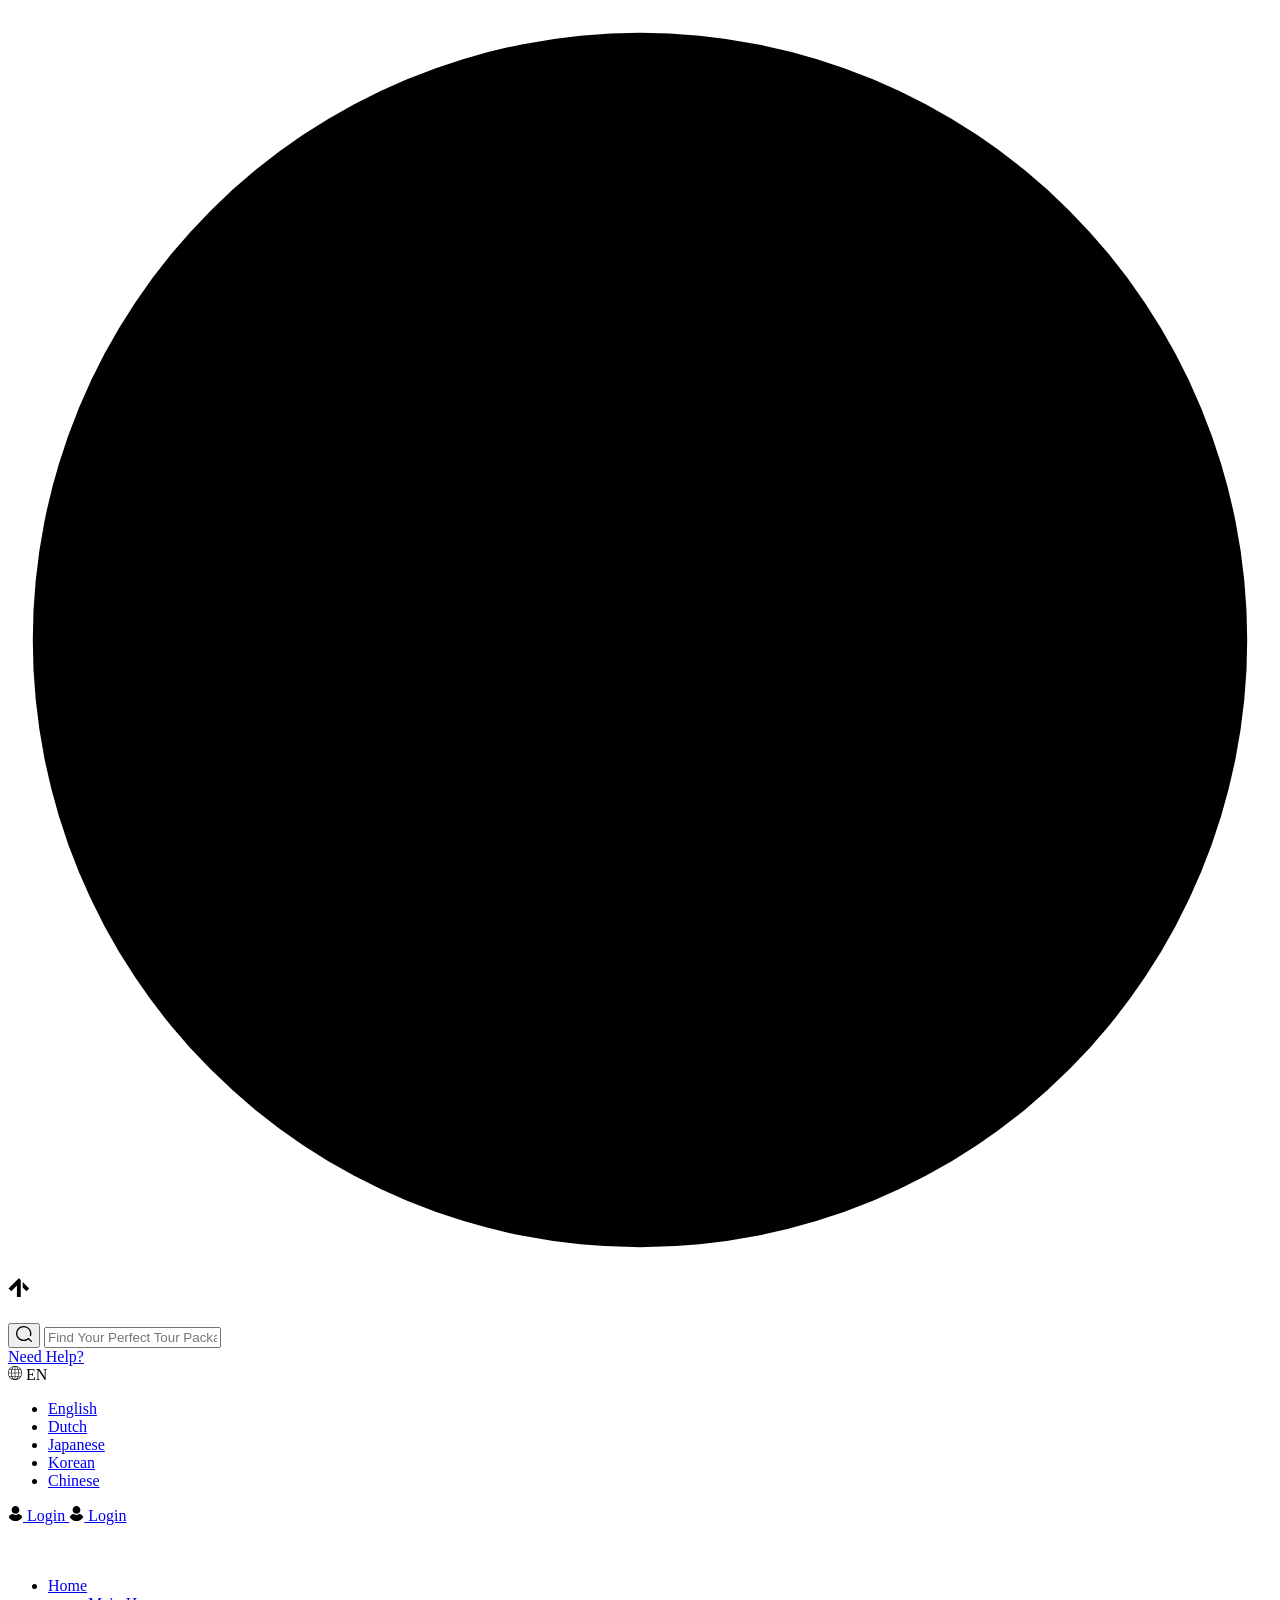
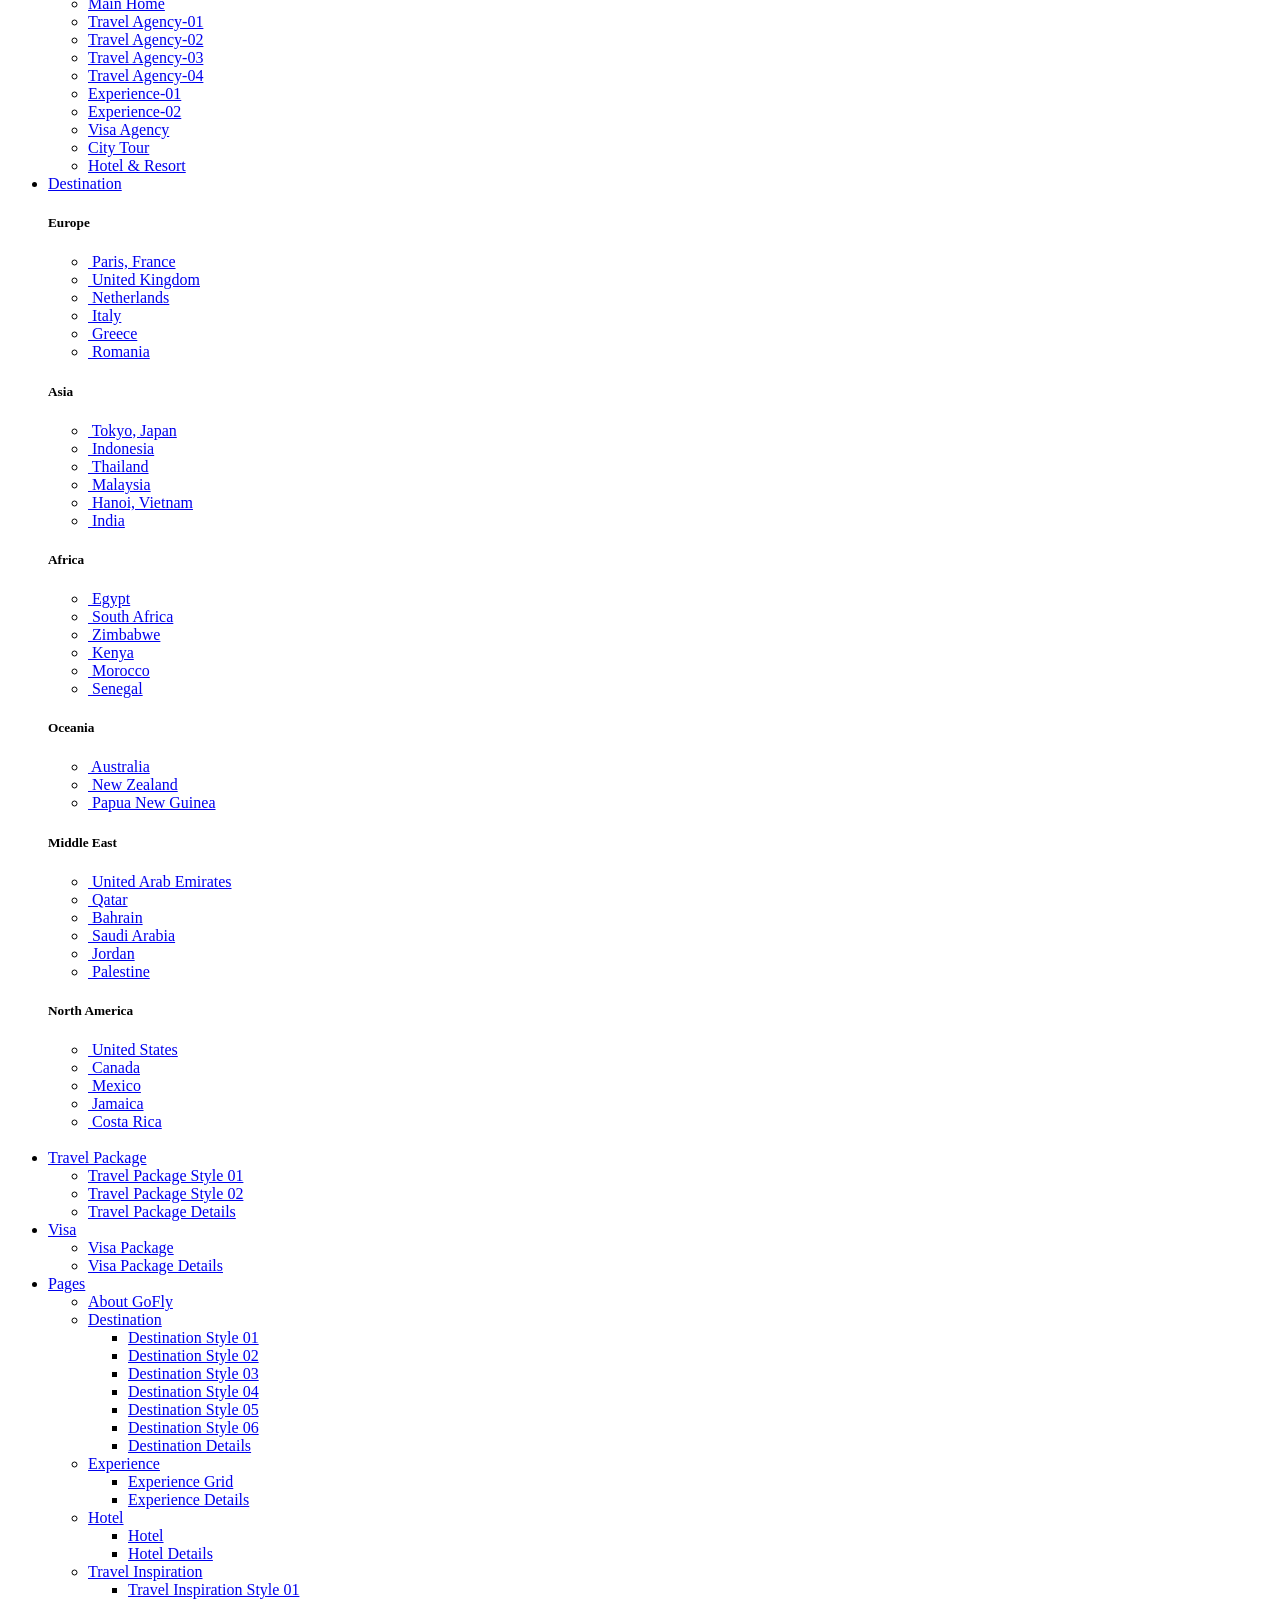
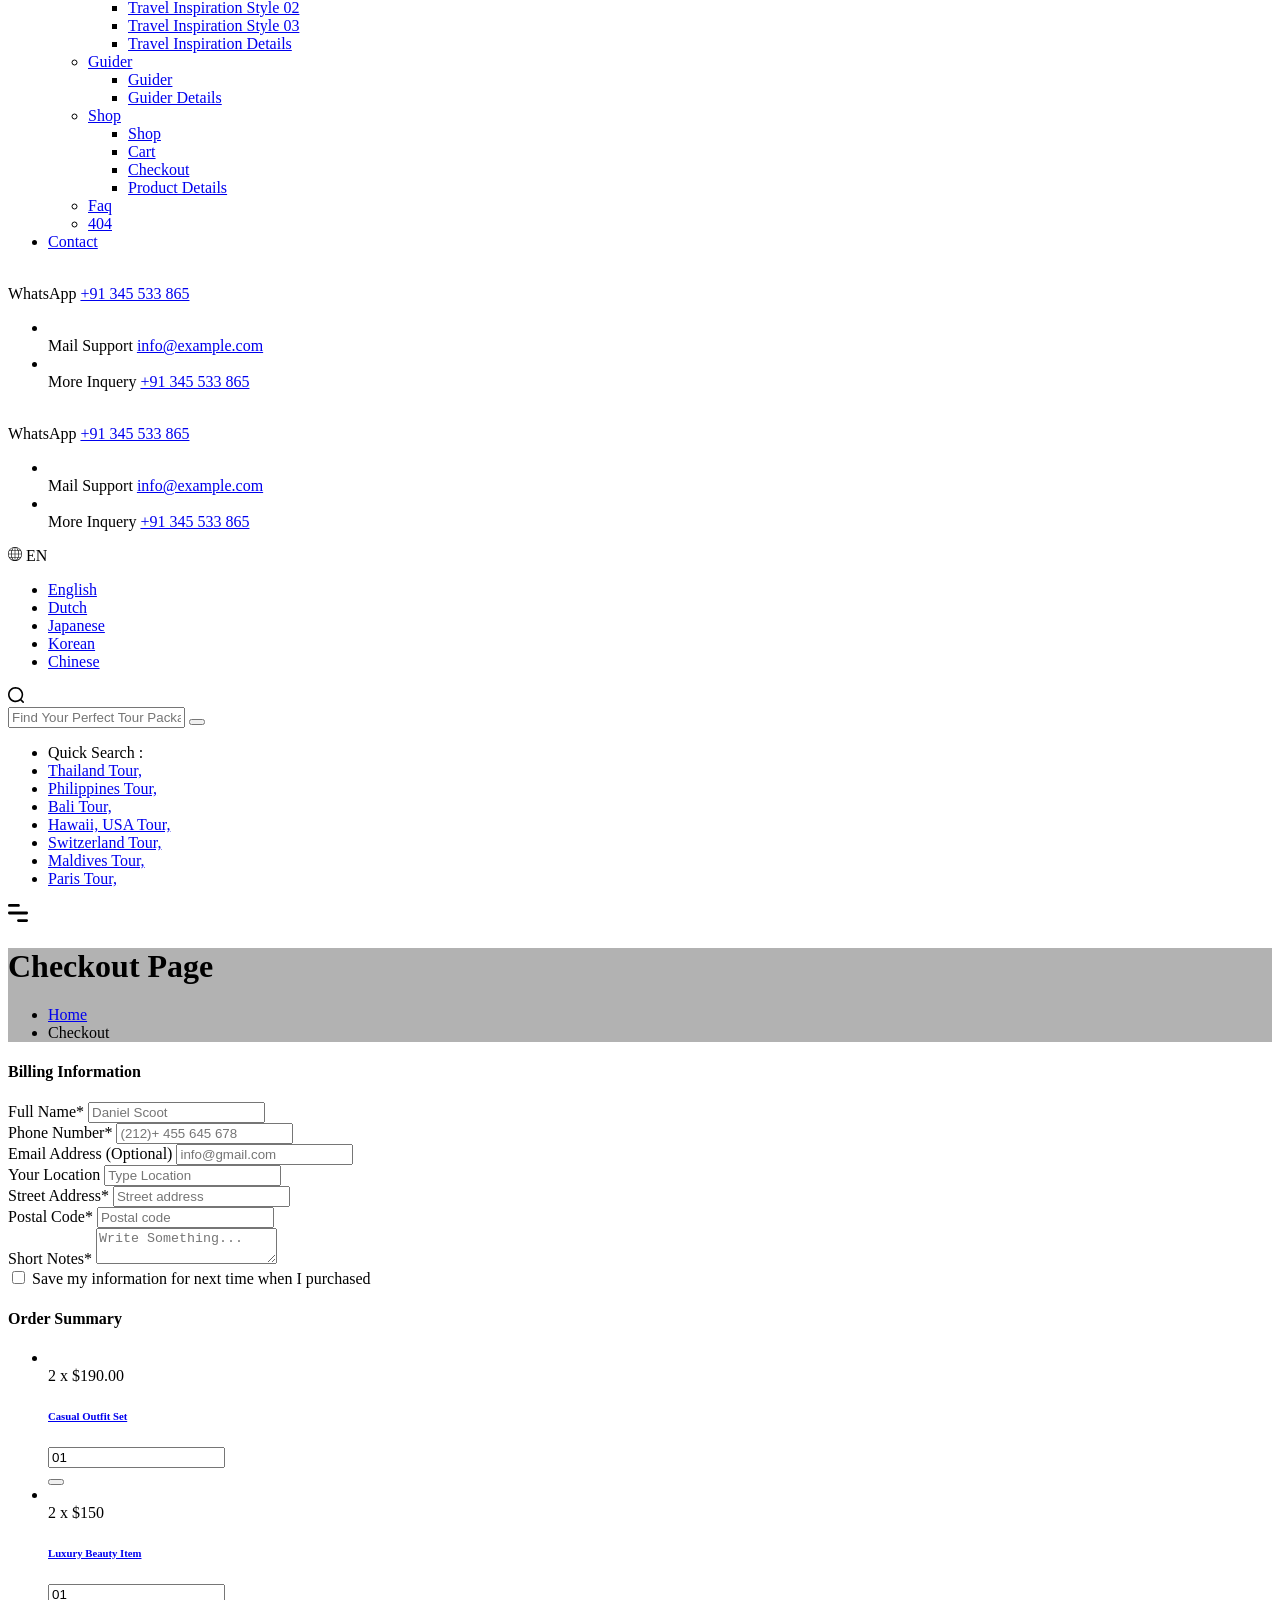
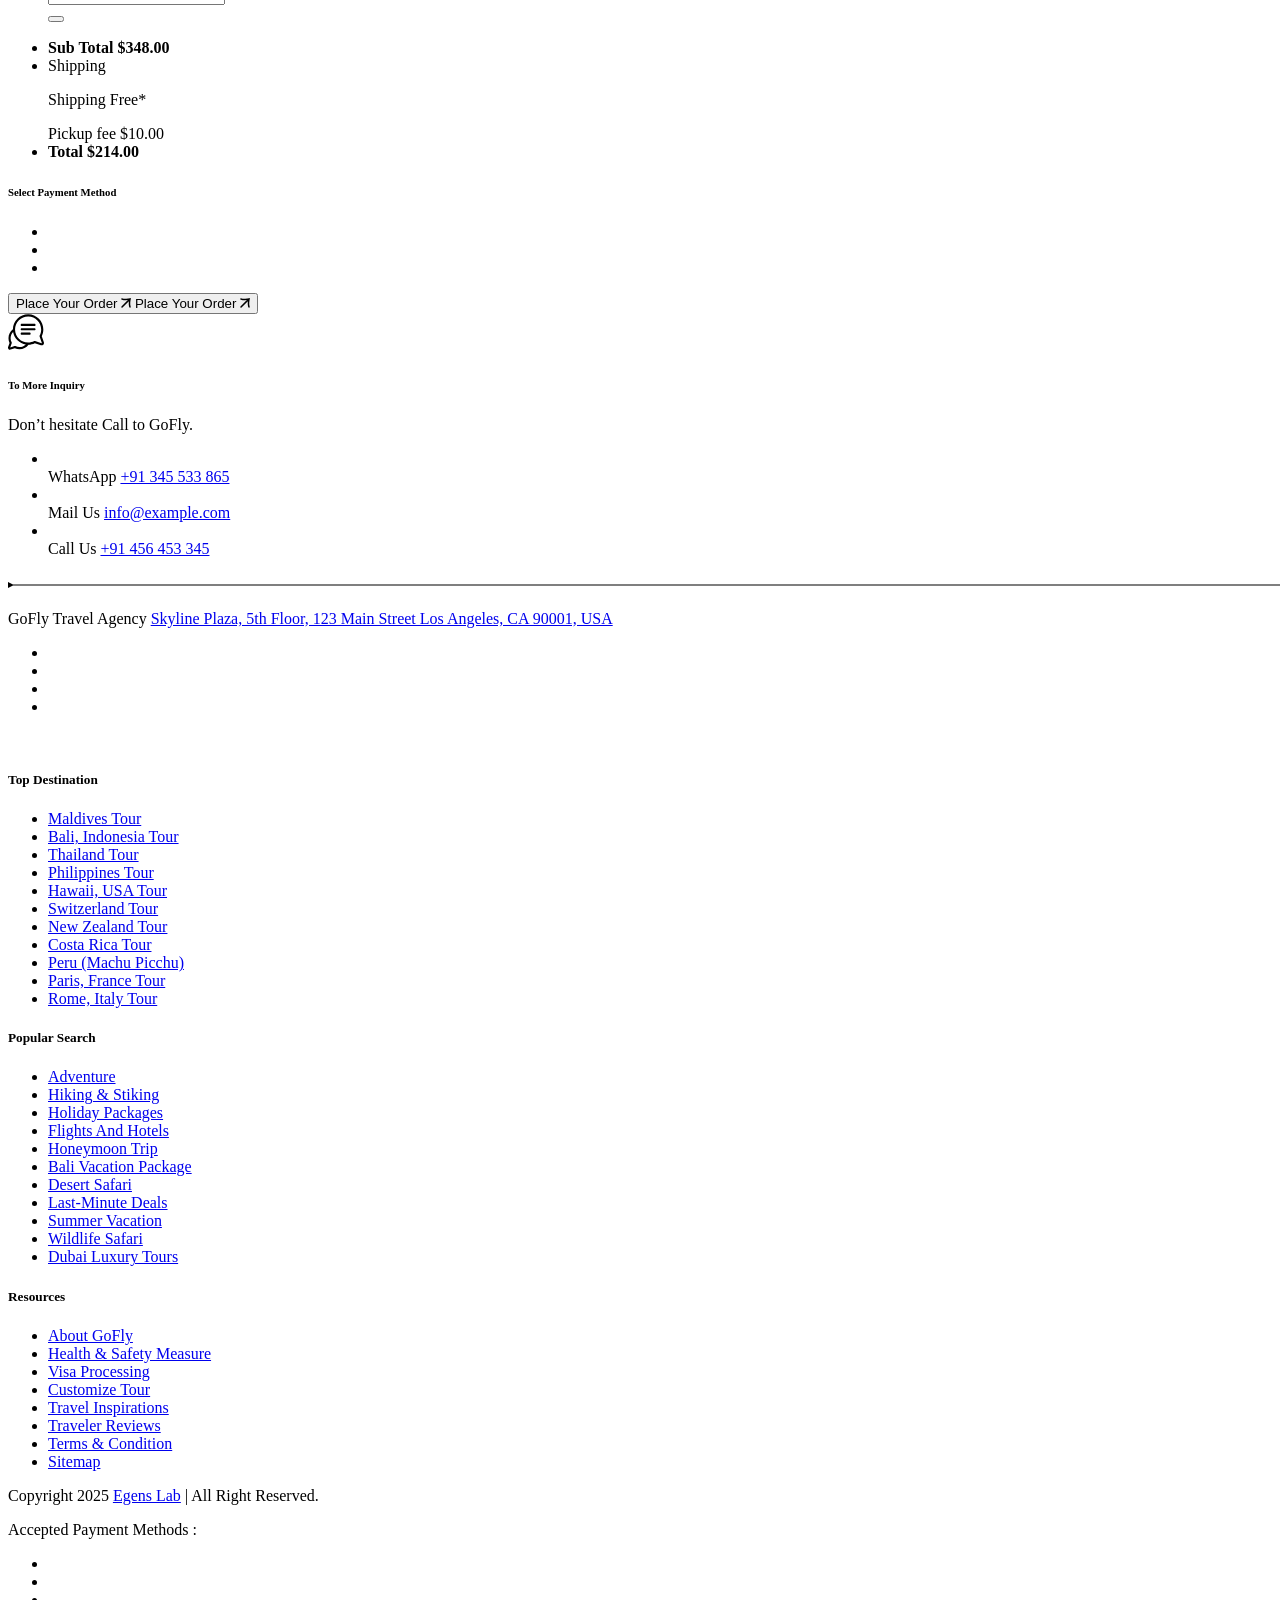
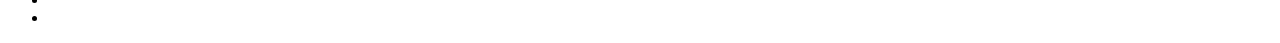
==== checkout.html @ 065506e4 "Add files via upload" ====
<!doctype html>
<html lang="en">

<head>
    <!-- Required meta tags -->
    <meta charset="utf-8">
    <meta name="viewport" content="width=device-width, initial-scale=1">

    <!-- Bootstrap CSS -->
    <link href="assets/css/bootstrap.min.css" rel="stylesheet">
    <link href="assets/css/jquery-ui.css" rel="stylesheet">
    <!-- Bootstrap Icon CSS -->
    <link href="assets/css/bootstrap-icons.css" rel="stylesheet">
    <!-- CSS -->
    <link href="assets/css/animate.min.css" rel="stylesheet">
    <!-- FancyBox CSS -->
    <link href="assets/css/jquery.fancybox.min.css" rel="stylesheet">
    <!-- Swiper slider CSS -->
    <link rel="stylesheet" href="assets/css/swiper-bundle.min.css">
    <!-- Slick slider CSS -->
    <link rel="stylesheet" href="assets/css/slick.css">
    <link rel="stylesheet" href="assets/css/slick-theme.css">
    <link rel="stylesheet" href="assets/css/daterangepicker.css">
    <!-- BoxIcon  CSS -->
    <link href="assets/css/boxicons.min.css" rel="stylesheet">
    <!--  Style CSS  -->
    <link rel="stylesheet" href="assets/css/style.css">
    <!-- Title -->
    <title>Gofly - Tour & Travel Booking Website.</title>
    <link rel="icon" href="assets/img/fav-icon.svg" type="image/gif" sizes="20x20">
</head>

<body class="tt-magic-cursor">

    <div id="magic-cursor">
        <div id="ball"></div>
    </div>

    <!-- Back To Top -->
    <div class="progress-wrap">
        <svg class="progress-circle svg-content" width="100%" height="100%" viewBox="-1 -1 102 102">
            <path d="M50,1 a49,49 0 0,1 0,98 a49,49 0 0,1 0,-98"/>
        </svg>
        <svg class="arrow" width="22" height="25" viewBox="0 0 24 23" xmlns="http://www.w3.org/2000/svg">
            <path
                d="M0.556131 11.4439L11.8139 0.186067L13.9214 2.29352L13.9422 20.6852L9.70638 20.7061L9.76793 8.22168L3.6064 14.4941L0.556131 11.4439Z"/>
            <path d="M23.1276 11.4999L16.0288 4.40105L15.9991 10.4203L20.1031 14.5243L23.1276 11.4999Z"/>
        </svg>
    </div>

    <!-- header Section Start-->
    <div class="topbar-area d-lg-block d-none">
        <div class="container">
            <div class="topbar-wrap">
                <div class="logo-and-search-area">
                    <a href="index.html" class="header-logo">
                        <img src="assets/img/header-logo.svg" alt="">
                    </a>
                    <form class="search-area">
                        <div class="form-inner">
                            <button type="submit">
                                <svg width="16" height="16" viewBox="0 0 16 16" xmlns="http://www.w3.org/2000/svg">
                                    <g>
                                        <path
                                            d="M15.8044 14.8855L13.0544 12.198L12.99 12.1002C12.8688 11.9807 12.7055 11.9137 12.5353 11.9137C12.3651 11.9137 12.2018 11.9807 12.0806 12.1002C9.74343 14.2443 6.14312 14.3605 3.66561 12.3724C1.18811 10.3843 0.604677 6.90645 2.30061 4.24832C3.99655 1.5902 7.44655 0.573637 10.3631 1.87332C13.2797 3.17301 14.755 6.38739 13.8125 9.38239C13.7793 9.48905 13.7753 9.60268 13.8011 9.71137C13.8269 9.82007 13.8815 9.91983 13.9591 10.0002C14.0375 10.082 14.1358 10.1421 14.2443 10.1746C14.3528 10.2071 14.4679 10.211 14.5784 10.1858C14.6883 10.1616 14.79 10.109 14.8732 10.0332C14.9564 9.95744 15.0182 9.86113 15.0525 9.75395C16.1775 6.19989 14.4781 2.37489 11.0525 0.75395C7.62686 -0.866988 3.50468 0.200824 1.35124 3.26864C-0.802198 6.33645 -0.34001 10.4818 2.43905 13.0239C5.21811 15.5661 9.47968 15.7408 12.4687 13.4377L14.9037 15.8183C15.026 15.9358 15.1889 16.0014 15.3584 16.0014C15.5279 16.0014 15.6909 15.9358 15.8131 15.8183C15.8728 15.7599 15.9201 15.6902 15.9525 15.6133C15.9848 15.5363 16.0015 15.4537 16.0015 15.3702C16.0015 15.2867 15.9848 15.2041 15.9525 15.1271C15.9201 15.0502 15.8728 14.9805 15.8131 14.9221L15.8044 14.8855Z"/>
                                    </g>
                                </svg>
                            </button>
                            <input type="text" placeholder="Find Your Perfect Tour Package">
                        </div>
                    </form>
                </div>
                <div class="topbar-right">
                    <div class="support-and-language-area">
                        <a href="#">Need Help?</a>
                        <div class="language-area">
                            <div class="language-btn">
                                <svg width="14" height="14" viewBox="0 0 14 14" xmlns="http://www.w3.org/2000/svg">
                                    <g>
                                        <path
                                            d="M7 14C5.13023 14 3.37239 13.2719 2.05023 11.9498C0.728137 10.6276 0 8.86977 0 7C0 5.13023 0.728137 3.37239 2.05023 2.05023C3.37239 0.728137 5.13023 0 7 0C8.86977 0 10.6276 0.728137 11.9498 2.05023C13.2719 3.37239 14 5.13023 14 7C14 8.86977 13.2719 10.6276 11.9498 11.9498C10.6276 13.2719 8.86977 14 7 14ZM7 0.583324C3.46183 0.583324 0.583324 3.46183 0.583324 7C0.583324 10.5382 3.46183 13.4166 7 13.4166C10.5382 13.4166 13.4166 10.5382 13.4166 7C13.4166 3.46183 10.5382 0.583324 7 0.583324Z"/>
                                        <path
                                            d="M7 14C5.90297 14 4.8854 13.2486 4.13468 11.8841C3.41431 10.5747 3.01758 8.84018 3.01758 7C3.01758 5.15982 3.41431 3.42527 4.13468 2.11589C4.8854 0.751433 5.90297 0 7 0C8.09704 0 9.11461 0.751433 9.8653 2.11589C10.5857 3.42527 10.9824 5.15982 10.9824 7C10.9824 8.84018 10.5857 10.5747 9.8653 11.8841C9.11461 13.2486 8.09704 14 7 14ZM7 0.583324C6.12536 0.583324 5.2893 1.22746 4.64579 2.39709C3.97198 3.62179 3.6009 5.25645 3.6009 7C3.6009 8.74355 3.97198 10.3782 4.64576 11.6029C5.28927 12.7725 6.12533 13.4166 6.99998 13.4166C7.87462 13.4166 8.71068 12.7725 9.35419 11.6029C10.028 10.3782 10.3991 8.74355 10.3991 7C10.3991 5.25645 10.028 3.62179 9.35419 2.39709C8.71071 1.22746 7.87462 0.583324 7 0.583324Z"/>
                                        <path
                                            d="M6.99968 13.9573C6.8386 13.9573 6.70801 13.8267 6.70801 13.6657V0.334156C6.70801 0.173074 6.83857 0.0424805 6.99968 0.0424805C7.16077 0.0424805 7.29136 0.173074 7.29136 0.334156V13.6657C7.29136 13.8267 7.16077 13.9573 6.99968 13.9573Z"/>
                                        <path
                                            d="M13.6661 7.29147H0.334644C0.173562 7.29147 0.0429688 7.16088 0.0429688 6.99979C0.0429688 6.83871 0.173562 6.70812 0.334644 6.70812H13.6661C13.8272 6.70812 13.9578 6.83868 13.9578 6.99979C13.9578 7.16088 13.8272 7.29147 13.6661 7.29147ZM12.7022 3.81187H1.29862C1.13754 3.81187 1.00695 3.6813 1.00695 3.52019C1.00695 3.35908 1.13751 3.22852 1.29862 3.22852H12.7022C12.8633 3.22852 12.9939 3.35908 12.9939 3.52019C12.9939 3.6813 12.8632 3.81187 12.7022 3.81187ZM12.7022 10.771H1.29862C1.13754 10.771 1.00695 10.6404 1.00695 10.4794C1.00695 10.3183 1.13751 10.1877 1.29862 10.1877H12.7022C12.8633 10.1877 12.9939 10.3183 12.9939 10.4794C12.9939 10.6404 12.8632 10.771 12.7022 10.771Z"/>
                                    </g>
                                </svg>
                                <span>EN</span>
                                <i class="bi bi-caret-down-fill"></i>
                            </div>
                            <ul class="language-list">
                                <li><a href="#"><img src="assets/img/home1/england-flag.png" alt="">English</a></li>
                                <li><a href="#"><img src="assets/img/home1/netherlands-flag.png" alt="">Dutch</a></li>
                                <li><a href="#"><img src="assets/img/home1/japan-flag.png" alt="">Japanese</a></li>
                                <li><a href="#"><img src="assets/img/home1/korea-flag.png" alt="">Korean</a></li>
                                <li><a href="#"><img src="assets/img/home1/china-flag.png" alt="">Chinese</a></li>
                            </ul>
                        </div>
                    </div>
                    <a href="#" class="primary-btn1 black-bg">
                        <span>
                            <svg width="15" height="15" viewBox="0 0 15 15" xmlns="http://www.w3.org/2000/svg">
                                <g>
                                    <path
                                        d="M7.50105 7.78913C9.64392 7.78913 11.3956 6.03744 11.3956 3.89456C11.3956 1.75169 9.64392 0 7.50105 0C5.35818 0 3.60652 1.75169 3.60652 3.89456C3.60652 6.03744 5.35821 7.78913 7.50105 7.78913ZM14.1847 10.9014C14.0827 10.6463 13.9467 10.4082 13.7936 10.1871C13.0113 9.0306 11.8038 8.2653 10.4433 8.07822C10.2732 8.06123 10.0861 8.09522 9.95007 8.19727C9.23578 8.72448 8.38546 8.99658 7.50108 8.99658C6.61671 8.99658 5.76638 8.72448 5.05209 8.19727C4.91603 8.09522 4.72895 8.04421 4.5589 8.07822C3.19835 8.2653 1.97387 9.0306 1.20857 10.1871C1.05551 10.4082 0.919443 10.6633 0.817424 10.9014C0.766415 11.0034 0.783407 11.1225 0.834416 11.2245C0.970484 11.4626 1.14054 11.7007 1.2936 11.9048C1.53168 12.2279 1.78679 12.517 2.07592 12.7891C2.31401 13.0272 2.58611 13.2483 2.85824 13.4694C4.20177 14.4728 5.81742 15 7.48409 15C9.15076 15 10.7664 14.4728 12.1099 13.4694C12.382 13.2653 12.6541 13.0272 12.8923 12.7891C13.1644 12.517 13.4365 12.2279 13.6746 11.9048C13.8446 11.6837 13.9977 11.4626 14.1338 11.2245C14.2188 11.1225 14.2358 11.0034 14.1847 10.9014Z"/>
                                </g>
                            </svg>
                            Login
                        </span>
                        <span>
                            <svg width="15" height="15" viewBox="0 0 15 15" xmlns="http://www.w3.org/2000/svg">
                                <g>
                                    <path
                                        d="M7.50105 7.78913C9.64392 7.78913 11.3956 6.03744 11.3956 3.89456C11.3956 1.75169 9.64392 0 7.50105 0C5.35818 0 3.60652 1.75169 3.60652 3.89456C3.60652 6.03744 5.35821 7.78913 7.50105 7.78913ZM14.1847 10.9014C14.0827 10.6463 13.9467 10.4082 13.7936 10.1871C13.0113 9.0306 11.8038 8.2653 10.4433 8.07822C10.2732 8.06123 10.0861 8.09522 9.95007 8.19727C9.23578 8.72448 8.38546 8.99658 7.50108 8.99658C6.61671 8.99658 5.76638 8.72448 5.05209 8.19727C4.91603 8.09522 4.72895 8.04421 4.5589 8.07822C3.19835 8.2653 1.97387 9.0306 1.20857 10.1871C1.05551 10.4082 0.919443 10.6633 0.817424 10.9014C0.766415 11.0034 0.783407 11.1225 0.834416 11.2245C0.970484 11.4626 1.14054 11.7007 1.2936 11.9048C1.53168 12.2279 1.78679 12.517 2.07592 12.7891C2.31401 13.0272 2.58611 13.2483 2.85824 13.4694C4.20177 14.4728 5.81742 15 7.48409 15C9.15076 15 10.7664 14.4728 12.1099 13.4694C12.382 13.2653 12.6541 13.0272 12.8923 12.7891C13.1644 12.517 13.4365 12.2279 13.6746 11.9048C13.8446 11.6837 13.9977 11.4626 14.1338 11.2245C14.2188 11.1225 14.2358 11.0034 14.1847 10.9014Z"/>
                                </g>
                            </svg>
                            Login
                        </span>
                    </a>
                </div>
            </div>
        </div>
    </div>
    <header class="style-1">
        <div class="container d-flex flex-nowrap align-items-center justify-content-between">
            <a href="index.html" class="header-logo d-lg-none d-block">
                <img src="assets/img/header-logo.svg" alt="">
            </a>
            <div class="main-menu">
                <div class="mobile-logo-area d-lg-none d-flex align-items-center justify-content-between">
                    <a href="index.html" class="mobile-logo-wrap">
                        <img src="assets/img/header-logo.svg" alt="">
                    </a>
                    <div class="menu-close-btn">
                        <i class="bi bi-x"></i>
                    </div>
                </div>
                <ul class="menu-list">
                    <li class="menu-item-has-children">
                        <a href="index.html" class="drop-down">
                            Home
                            <i class="bi bi-caret-down-fill"></i>
                        </a>
                        <i class="bi bi-plus dropdown-icon"></i>
                        <ul class="sub-menu">
                            <li><a href="index.html">Main Home</a></li>
                            <li><a href="travel-agency-01.html">Travel Agency-01</a></li>
                            <li><a href="travel-agency-02.html">Travel Agency-02</a></li>
                            <li><a href="travel-agency-03.html">Travel Agency-03</a></li>
                            <li><a href="travel-agency-04.html">Travel Agency-04</a></li>
                            <li><a href="experience-01.html">Experience-01</a></li>
                            <li><a href="experience-02.html">Experience-02</a></li>
                            <li><a href="visa-agency.html">Visa Agency</a></li>
                            <li><a href="city-tour.html">City Tour</a></li>
                            <li><a href="hotel-room.html">Hotel & Resort</a></li>
                        </ul>
                    </li>
                    <li class="menu-item-has-children position-inherit">
                        <a href="destination-01.html" class="drop-down">
                            Destination
                            <i class="bi bi-caret-down-fill"></i>
                        </a>
                        <i class="bi bi-plus dropdown-icon"></i>
                        <div class="mega-menu">
                            <div class="container">
                                <div class="menu-row">
                                    <div class="menu-single-item">
                                        <div class="menu-title">
                                            <h5>Europe</h5>
                                        </div>
                                        <i class="bi bi-plus dropdown-icon"></i>
                                        <ul>
                                            <li>
                                                <a href="destination-details.html">
                                                    <img src="assets/img/home1/france-flag.png" alt="">
                                                    Paris, France
                                                </a>
                                            </li>
                                            <li>
                                                <a href="destination-details.html">
                                                    <img src="assets/img/home1/uk-flag.png" alt="">
                                                    United Kingdom
                                                </a>
                                            </li>
                                            <li>
                                                <a href="destination-details.html">
                                                    <img src="assets/img/home1/netherland-flag.png" alt="">
                                                    Netherlands
                                                </a>
                                            </li>
                                            <li>
                                                <a href="destination-details.html">
                                                    <img src="assets/img/home1/italy-flag.png" alt="">
                                                    Italy
                                                </a>
                                            </li>
                                            <li>
                                                <a href="destination-details.html">
                                                    <img src="assets/img/home1/greece-flag.png" alt="">
                                                    Greece
                                                </a>
                                            </li>
                                            <li>
                                                <a href="destination-details.html">
                                                    <img src="assets/img/home1/romania-flag.png" alt="">
                                                    Romania
                                                </a>
                                            </li>
                                        </ul>
                                    </div>
                                    <div class="menu-single-item">
                                        <div class="menu-title">
                                            <h5>Asia</h5>
                                        </div>
                                        <i class="bi bi-plus dropdown-icon"></i>
                                        <ul>
                                            <li>
                                                <a href="destination-details.html">
                                                    <img src="assets/img/home1/japan-flag2.png" alt="">
                                                    Tokyo, Japan
                                                </a>
                                            </li>
                                            <li>
                                                <a href="destination-details.html">
                                                    <img src="assets/img/home1/indonesia-flag.png" alt="">
                                                    Indonesia
                                                </a>
                                            </li>
                                            <li>
                                                <a href="destination-details.html">
                                                    <img src="assets/img/home1/thailand-flag.png" alt="">
                                                    Thailand
                                                </a>
                                            </li>
                                            <li>
                                                <a href="destination-details.html">
                                                    <img src="assets/img/home1/malaysia-flag.png" alt="">
                                                    Malaysia
                                                </a>
                                            </li>
                                            <li>
                                                <a href="destination-details.html">
                                                    <img src="assets/img/home1/vietnam-flag.png" alt="">
                                                    Hanoi, Vietnam
                                                </a>
                                            </li>
                                            <li>
                                                <a href="destination-details.html">
                                                    <img src="assets/img/home1/india-flag.png" alt="">
                                                    India
                                                </a>
                                            </li>
                                        </ul>
                                    </div>
                                    <div class="menu-single-item">
                                        <div class="menu-title">
                                            <h5>Africa</h5>
                                        </div>
                                        <i class="bi bi-plus dropdown-icon"></i>
                                        <ul>
                                            <li>
                                                <a href="destination-details.html">
                                                    <img src="assets/img/home1/egypt-flag.png" alt="">
                                                    Egypt
                                                </a>
                                            </li>
                                            <li>
                                                <a href="destination-details.html">
                                                    <img src="assets/img/home1/south-africa-flag.png" alt="">
                                                    South Africa
                                                </a>
                                            </li>
                                            <li>
                                                <a href="destination-details.html">
                                                    <img src="assets/img/home1/zimbabwe-flag.png" alt="">
                                                    Zimbabwe
                                                </a>
                                            </li>
                                            <li>
                                                <a href="destination-details.html">
                                                    <img src="assets/img/home1/kenya-flag.png" alt="">
                                                    Kenya
                                                </a>
                                            </li>
                                            <li>
                                                <a href="destination-details.html">
                                                    <img src="assets/img/home1/morocco-flag.png" alt="">
                                                    Morocco
                                                </a>
                                            </li>
                                            <li>
                                                <a href="destination-details.html">
                                                    <img src="assets/img/home1/senegal-flag.png" alt="">
                                                    Senegal
                                                </a>
                                            </li>
                                        </ul>
                                    </div>
                                    <div class="menu-single-item">
                                        <div class="menu-title">
                                            <h5>Oceania</h5>
                                        </div>
                                        <i class="bi bi-plus dropdown-icon"></i>
                                        <ul>
                                            <li>
                                                <a href="destination-details.html">
                                                    <img src="assets/img/home1/australia-flag.png" alt="">
                                                    Australia
                                                </a>
                                            </li>
                                            <li>
                                                <a href="destination-details.html">
                                                    <img src="assets/img/home1/south-africa-flag.png" alt="">
                                                    New Zealand
                                                </a>
                                            </li>
                                            <li>
                                                <a href="destination-details.html">
                                                    <img src="assets/img/home1/papua-new-guinea-flag.png" alt="">
                                                    Papua New Guinea
                                                </a>
                                            </li>
                                        </ul>
                                    </div>
                                    <div class="menu-single-item">
                                        <div class="menu-title">
                                            <h5>Middle East</h5>
                                        </div>
                                        <i class="bi bi-plus dropdown-icon"></i>
                                        <ul>
                                            <li>
                                                <a href="destination-details.html">
                                                    <img src="assets/img/home1/uae-flag.png" alt="">
                                                    United Arab Emirates
                                                </a>
                                            </li>
                                            <li>
                                                <a href="destination-details.html">
                                                    <img src="assets/img/home1/qatar-flag.png" alt="">
                                                    Qatar
                                                </a>
                                            </li>
                                            <li>
                                                <a href="destination-details.html">
                                                    <img src="assets/img/home1/bahrain-flag.png" alt="">
                                                    Bahrain
                                                </a>
                                            </li>
                                            <li>
                                                <a href="destination-details.html">
                                                    <img src="assets/img/home1/saudi-arabia-flag.png" alt="">
                                                    Saudi Arabia
                                                </a>
                                            </li>
                                            <li>
                                                <a href="destination-details.html">
                                                    <img src="assets/img/home1/jordan-flag.png" alt="">
                                                    Jordan
                                                </a>
                                            </li>
                                            <li>
                                                <a href="destination-details.html">
                                                    <img src="assets/img/home1/palestine-flag.png" alt="">
                                                    Palestine
                                                </a>
                                            </li>
                                        </ul>
                                    </div>
                                    <div class="menu-single-item">
                                        <div class="menu-title">
                                            <h5>North America</h5>
                                        </div>
                                        <i class="bi bi-plus dropdown-icon"></i>
                                        <ul>
                                            <li>
                                                <a href="destination-details.html">
                                                    <img src="assets/img/home1/us-flag.png" alt="">
                                                    United States
                                                </a>
                                            </li>
                                            <li>
                                                <a href="destination-details.html">
                                                    <img src="assets/img/home1/canada-flag.png" alt="">
                                                    Canada
                                                </a>
                                            </li>
                                            <li>
                                                <a href="destination-details.html">
                                                    <img src="assets/img/home1/mexico-flag.png" alt="">
                                                    Mexico
                                                </a>
                                            </li>
                                            <li>
                                                <a href="destination-details.html">
                                                    <img src="assets/img/home1/jamaica-flag.png" alt="">
                                                    Jamaica
                                                </a>
                                            </li>
                                            <li>
                                                <a href="destination-details.html">
                                                    <img src="assets/img/home1/costa-rica-flag.png" alt="">
                                                    Costa Rica
                                                </a>
                                            </li>
                                        </ul>
                                    </div>
                                </div>
                            </div>
                            <img src="assets/img/home1/mega-menu-vector1.svg" alt="" class="vector1">
                            <img src="assets/img/home1/mega-menu-vector2.svg" alt="" class="vector2">
                        </div>
                    </li>
                    <li class="menu-item-has-children">
                        <a href="travel-package-01.html" class="drop-down">
                            Travel Package
                            <i class="bi bi-caret-down-fill"></i>
                        </a>
                        <i class="bi bi-plus dropdown-icon"></i>
                        <ul class="sub-menu">
                            <li><a href="travel-package-01.html">Travel Package Style 01</a></li>
                            <li><a href="travel-package-02.html">Travel Package Style 02</a></li>
                            <li><a href="travel-package-details.html">Travel Package Details</a></li>
                        </ul>
                    </li>
                    <li class="menu-item-has-children">
                        <a href="visa.html" class="drop-down">
                            Visa
                            <i class="bi bi-caret-down-fill"></i>
                        </a>
                        <i class="bi bi-plus dropdown-icon"></i>
                        <ul class="sub-menu">
                            <li><a href="visa.html">Visa Package</a></li>
                            <li><a href="visa-details.html">Visa Package Details</a></li>
                        </ul>
                    </li>
                    <li class="menu-item-has-children active">
                        <a href="#" class="drop-down">
                            Pages
                            <i class="bi bi-caret-down-fill"></i>
                        </a>
                        <i class="bi bi-plus dropdown-icon"></i>
                        <ul class="sub-menu">
                            <li><a href="about.html">About GoFly</a></li>
                            <li>
                                <a href="destination-01.html">Destination</a>
                                <i class="d-lg-flex d-none bi-caret-right-fill dropdown-icon"></i>
                                <i class="d-lg-none d-flex bi bi-plus dropdown-icon"></i>
                                <ul class="sub-menu">
                                    <li><a href="destination-01.html">Destination Style 01</a></li>
                                    <li><a href="destination-02.html">Destination Style 02</a></li>
                                    <li><a href="destination-03.html">Destination Style 03</a></li>
                                    <li><a href="destination-04.html">Destination Style 04</a></li>
                                    <li><a href="destination-05.html">Destination Style 05</a></li>
                                    <li><a href="destination-06.html">Destination Style 06</a></li>
                                    <li><a href="destination-details.html">Destination Details</a></li>
                                </ul>
                            </li>
                            <li>
                                <a href="experience-grid.html">Experience</a>
                                <i class="d-lg-flex d-none bi-caret-right-fill dropdown-icon"></i>
                                <i class="d-lg-none d-flex bi bi-plus dropdown-icon"></i>
                                <ul class="sub-menu">
                                    <li><a href="experience-grid.html">Experience Grid</a></li>
                                    <li><a href="experience-details.html">Experience Details</a></li>
                                </ul>
                            </li>
                            <li>
                                <a href="hotel.html">Hotel</a>
                                <i class="d-lg-flex d-none bi-caret-right-fill dropdown-icon"></i>
                                <i class="d-lg-none d-flex bi bi-plus dropdown-icon"></i>
                                <ul class="sub-menu">
                                    <li><a href="hotel.html">Hotel</a></li>
                                    <li><a href="hotel-details.html">Hotel Details</a></li>
                                </ul>
                            </li>
                            <li>
                                <a href="travel-inspiration-01.html">Travel Inspiration</a>
                                <i class="d-lg-flex d-none bi-caret-right-fill dropdown-icon"></i>
                                <i class="d-lg-none d-flex bi bi-plus dropdown-icon"></i>
                                <ul class="sub-menu">
                                    <li><a href="travel-inspiration-01.html">Travel Inspiration Style 01</a></li>
                                    <li><a href="travel-inspiration-02.html">Travel Inspiration Style 02</a></li>
                                    <li><a href="travel-inspiration-03.html">Travel Inspiration Style 03</a></li>
                                    <li><a href="travel-inspiration-details.html">Travel Inspiration Details</a></li>
                                </ul>
                            </li>
                            <li>
                                <a href="guider.html">Guider</a>
                                <i class="d-lg-flex d-none bi-caret-right-fill dropdown-icon"></i>
                                <i class="d-lg-none d-flex bi bi-plus dropdown-icon"></i>
                                <ul class="sub-menu">
                                    <li><a href="guider.html">Guider</a></li>
                                    <li><a href="guider-details.html">Guider Details</a></li>
                                </ul>
                            </li>
                            <li class="active">
                                <a href="shop.html">Shop</a>
                                <i class="d-lg-flex d-none bi-caret-right-fill dropdown-icon"></i>
                                <i class="d-lg-none d-flex bi bi-plus dropdown-icon"></i>
                                <ul class="sub-menu">
                                    <li><a href="shop.html">Shop</a></li>
                                    <li><a href="cart.html">Cart</a></li>
                                    <li class="active"><a href="checkout.html">Checkout</a></li>
                                    <li><a href="product-details.html">Product Details</a></li>
                                </ul>
                            </li>
                            <li><a href="faq.html">Faq</a></li>
                            <li><a href="error.html">404</a></li>
                        </ul>
                    </li>
                    <li><a href="contact.html">Contact</a></li>
                </ul>
                <div class="contact-area d-lg-none d-flex">
                    <div class="single-contact">
                        <div class="icon">
                            <img src="assets/img/home1/icon/whatsapp-icon.svg" alt="">
                        </div>
                        <div class="content">
                            <span>WhatsApp</span>
                            <a href="https://wa.me/91345533865">+91 345 533 865</a>
                        </div>
                    </div>  
                    <i class="bi bi-caret-down-fill contact-dropdown-btn"></i>
                    <ul class="contact-list">
                        <li class="single-contact">
                            <div class="icon">
                                <img src="assets/img/home1/icon/mail-icon.svg" alt="">
                            </div>
                            <div class="content">
                                <span>Mail Support</span>
                                <a href="mailto:info@example.com">info@example.com</a>
                            </div>
                        </li>
                        <li class="single-contact">
                            <div class="icon">
                                <img src="assets/img/home1/icon/live-chat.svg" alt="">
                            </div>
                            <div class="content">
                                <span>More Inquery</span>
                                <a href="https://wa.me/91345533865">+91 345 533 865</a>
                            </div>
                        </li>
                    </ul>
                </div>
            </div>
            <div class="nav-right">
                <div class="contact-area d-lg-flex d-none">
                    <div class="single-contact">
                        <div class="icon">
                            <img src="assets/img/home1/icon/whatsapp-icon.svg" alt="">
                        </div>
                        <div class="content">
                            <span>WhatsApp</span>
                            <a href="https://wa.me/91345533865">+91 345 533 865</a>
                        </div>
                    </div>  
                    <i class="bi bi-caret-down-fill contact-dropdown-btn"></i>
                    <ul class="contact-list">
                        <li class="single-contact">
                            <div class="icon">
                                <img src="assets/img/home1/icon/mail-icon.svg" alt="">
                            </div>
                            <div class="content">
                                <span>Mail Support</span>
                                <a href="mailto:info@example.com">info@example.com</a>
                            </div>
                        </li>
                        <li class="single-contact">
                            <div class="icon">
                                <img src="assets/img/home1/icon/live-chat.svg" alt="">
                            </div>
                            <div class="content">
                                <span>More Inquery</span>
                                <a href="https://wa.me/91345533865">+91 345 533 865</a>
                            </div>
                        </li>
                    </ul>
                </div>
                <div class="language-area d-lg-none d-block">
                    <div class="language-btn">
                        <svg width="14" height="14" viewBox="0 0 14 14" xmlns="http://www.w3.org/2000/svg">
                            <g>
                                <path
                                    d="M7 14C5.13023 14 3.37239 13.2719 2.05023 11.9498C0.728137 10.6276 0 8.86977 0 7C0 5.13023 0.728137 3.37239 2.05023 2.05023C3.37239 0.728137 5.13023 0 7 0C8.86977 0 10.6276 0.728137 11.9498 2.05023C13.2719 3.37239 14 5.13023 14 7C14 8.86977 13.2719 10.6276 11.9498 11.9498C10.6276 13.2719 8.86977 14 7 14ZM7 0.583324C3.46183 0.583324 0.583324 3.46183 0.583324 7C0.583324 10.5382 3.46183 13.4166 7 13.4166C10.5382 13.4166 13.4166 10.5382 13.4166 7C13.4166 3.46183 10.5382 0.583324 7 0.583324Z"/>
                                <path
                                    d="M7 14C5.90297 14 4.8854 13.2486 4.13468 11.8841C3.41431 10.5747 3.01758 8.84018 3.01758 7C3.01758 5.15982 3.41431 3.42527 4.13468 2.11589C4.8854 0.751433 5.90297 0 7 0C8.09704 0 9.11461 0.751433 9.8653 2.11589C10.5857 3.42527 10.9824 5.15982 10.9824 7C10.9824 8.84018 10.5857 10.5747 9.8653 11.8841C9.11461 13.2486 8.09704 14 7 14ZM7 0.583324C6.12536 0.583324 5.2893 1.22746 4.64579 2.39709C3.97198 3.62179 3.6009 5.25645 3.6009 7C3.6009 8.74355 3.97198 10.3782 4.64576 11.6029C5.28927 12.7725 6.12533 13.4166 6.99998 13.4166C7.87462 13.4166 8.71068 12.7725 9.35419 11.6029C10.028 10.3782 10.3991 8.74355 10.3991 7C10.3991 5.25645 10.028 3.62179 9.35419 2.39709C8.71071 1.22746 7.87462 0.583324 7 0.583324Z"/>
                                <path
                                    d="M6.99968 13.9573C6.8386 13.9573 6.70801 13.8267 6.70801 13.6657V0.334156C6.70801 0.173074 6.83857 0.0424805 6.99968 0.0424805C7.16077 0.0424805 7.29136 0.173074 7.29136 0.334156V13.6657C7.29136 13.8267 7.16077 13.9573 6.99968 13.9573Z"/>
                                <path
                                    d="M13.6661 7.29147H0.334644C0.173562 7.29147 0.0429688 7.16088 0.0429688 6.99979C0.0429688 6.83871 0.173562 6.70812 0.334644 6.70812H13.6661C13.8272 6.70812 13.9578 6.83868 13.9578 6.99979C13.9578 7.16088 13.8272 7.29147 13.6661 7.29147ZM12.7022 3.81187H1.29862C1.13754 3.81187 1.00695 3.6813 1.00695 3.52019C1.00695 3.35908 1.13751 3.22852 1.29862 3.22852H12.7022C12.8633 3.22852 12.9939 3.35908 12.9939 3.52019C12.9939 3.6813 12.8632 3.81187 12.7022 3.81187ZM12.7022 10.771H1.29862C1.13754 10.771 1.00695 10.6404 1.00695 10.4794C1.00695 10.3183 1.13751 10.1877 1.29862 10.1877H12.7022C12.8633 10.1877 12.9939 10.3183 12.9939 10.4794C12.9939 10.6404 12.8632 10.771 12.7022 10.771Z"/>
                            </g>
                        </svg>
                        <span>EN</span>
                        <i class="bi bi-caret-down-fill"></i>
                    </div>
                    <ul class="language-list">
                        <li><a href="#"><img src="assets/img/home1/england-flag.png" alt="">English</a></li>
                        <li><a href="#"><img src="assets/img/home1/netherlands-flag.png" alt="">Dutch</a></li>
                        <li><a href="#"><img src="assets/img/home1/japan-flag.png" alt="">Japanese</a></li>
                        <li><a href="#"><img src="assets/img/home1/korea-flag.png" alt="">Korean</a></li>
                        <li><a href="#"><img src="assets/img/home1/china-flag.png" alt="">Chinese</a></li>
                    </ul>
                </div>
                <div class="search-bar d-lg-none d-block">
                    <div class="search-btn">
                        <svg width="16" height="16" viewBox="0 0 16 16" xmlns="http://www.w3.org/2000/svg">
                            <g>
                                <path
                                    d="M15.7417 14.6098L13.486 12.3621C14.7088 10.8514 15.3054 8.9291 15.1526 6.99153C14.9998 5.05396 14.1093 3.24888 12.6648 1.94851C11.2203 0.648146 9.33193 -0.0483622 7.38901 0.00261294C5.44609 0.0535881 3.59681 0.84816 2.22248 2.22248C0.84816 3.59681 0.0535881 5.44609 0.00261294 7.38901C-0.0483622 9.33193 0.648146 11.2203 1.94851 12.6648C3.24888 14.1093 5.05396 14.9998 6.99153 15.1526C8.9291 15.3054 10.8514 14.7088 12.3621 13.486L14.6098 15.7417C14.6839 15.8164 14.7721 15.8757 14.8692 15.9161C14.9664 15.9566 15.0705 15.9774 15.1758 15.9774C15.281 15.9774 15.3852 15.9566 15.4823 15.9161C15.5794 15.8757 15.6676 15.8164 15.7417 15.7417C15.8164 15.6676 15.8757 15.5794 15.9161 15.4823C15.9566 15.3852 15.9774 15.281 15.9774 15.1758C15.9774 15.0705 15.9566 14.9664 15.9161 14.8692C15.8757 14.7721 15.8164 14.6839 15.7417 14.6098ZM1.62572 7.60368C1.62572 6.42135 1.97632 5.26557 2.63319 4.2825C3.29005 3.29943 4.22368 2.53322 5.31601 2.08076C6.40834 1.62831 7.61031 1.50992 8.76992 1.74058C9.92953 1.97124 10.9947 2.54059 11.8307 3.37662C12.6668 4.21266 13.2361 5.27783 13.4668 6.43744C13.6974 7.59705 13.579 8.79902 13.1266 9.89134C12.6741 10.9837 11.9079 11.9173 10.9249 12.5742C9.94178 13.231 8.78601 13.5816 7.60368 13.5816C6.01822 13.5816 4.49771 12.9518 3.37662 11.8307C2.25554 10.7096 1.62572 9.18913 1.62572 7.60368Z"/>
                            </g>
                        </svg>
                    </div>
                    <div class="search-input">
                        <div class="search-close"></div>
                        <form>
                            <div class="search-group">
                                <div class="form-inner2">
                                    <input type="text" placeholder="Find Your Perfect Tour Package">
                                    <button type="submit"><i class="bi bi-search"></i></button>
                                </div>
                            </div>
                            <div class="quick-search">
                                <ul>
                                    <li>Quick Search :</li>
                                    <li><a href="travel-package-01.html">Thailand Tour,</a></li>
                                    <li><a href="travel-package-01.html">Philippines Tour,</a></li>
                                    <li><a href="travel-package-01.html">Bali Tour,</a></li>
                                    <li><a href="travel-package-01.html">Hawaii, USA Tour,</a></li>
                                    <li><a href="travel-package-01.html">Switzerland Tour,</a></li>
                                    <li><a href="travel-package-01.html">Maldives Tour,</a></li>
                                    <li><a href="travel-package-01.html">Paris Tour,</a></li>
                                </ul>
                            </div>
                        </form>
                    </div>
                </div>
                <div class="sidebar-button mobile-menu-btn">
                    <svg width="20" height="18" viewBox="0 0 20 18" xmlns="http://www.w3.org/2000/svg">
                        <path d="M1.29445 2.8421H10.5237C11.2389 2.8421 11.8182 2.2062 11.8182 1.42105C11.8182 0.635903 11.2389 0 10.5237 0H1.29445C0.579249 0 0 0.635903 0 1.42105C0 2.2062 0.579249 2.8421 1.29445 2.8421Z"></path>
                        <path d="M1.23002 10.421H18.77C19.4496 10.421 20 9.78506 20 8.99991C20 8.21476 19.4496 7.57886 18.77 7.57886H1.23002C0.550421 7.57886 0 8.21476 0 8.99991C0 9.78506 0.550421 10.421 1.23002 10.421Z"></path>
                        <path d="M18.8052 15.1579H10.2858C9.62563 15.1579 9.09094 15.7938 9.09094 16.5789C9.09094 17.3641 9.62563 18 10.2858 18H18.8052C19.4653 18 20 17.3641 20 16.5789C20 15.7938 19.4653 15.1579 18.8052 15.1579Z"></path>
                    </svg>
                </div>
            </div>
        </div>
    </header>
    <!-- header Section End-->

    <!-- Start Breadcrumb section -->
    <div class="breadcrumb-section" style="background-image:linear-gradient(rgba(0, 0, 0, 0.3), rgba(0, 0, 0, 0.3)), url(assets/img/innerpages/breadcrumb-bg1.jpg);">  
        <div class="container">
            <div class="banner-content">
                <h1>Checkout Page</h1>
                <ul class="breadcrumb-list">
                    <li><a href="index.html">Home</a></li>
                    <li>Checkout</li>
                </ul>
            </div>
        </div>
    </div>
    <!-- End Breadcrumb section -->

    <!-- Checkout Page Start-->
    <div class="checkout-page pt-100 mb-100">
        <div class="container">
            <div class="row g-lg-4 gy-5">
                <div class="col-lg-7">
                    <div class="checkout-form-wrapper">
                        <div class="checkout-form-title">
                            <h4>Billing Information</h4>
                        </div>
                        <div class="checkout-form">
                            <form>
                                <div class="row">
                                    <div class="col-md-6">
                                        <div class="form-inner two mb-25">
                                            <label>Full Name*</label>
                                            <input type="text" placeholder="Daniel Scoot">
                                        </div>
                                    </div>
                                    <div class="col-md-6">
                                        <div class="form-inner two mb-25">
                                            <label>Phone Number*</label>
                                            <input type="text" placeholder="(212)+ 455 645 678">
                                        </div>
                                    </div>
                                    <div class="col-md-6">
                                        <div class="form-inner two mb-25">
                                            <label>Email Address <span>(Optional)</span></label>
                                            <input type="email" placeholder="info@gmail.com">
                                        </div>
                                    </div>
                                    <div class="col-md-6">
                                        <div class="form-inner two mb-25">
                                            <label>Your Location</label>
                                            <input type="text" placeholder="Type Location">
                                        </div>
                                    </div>
                                    <div class="col-md-6">
                                        <div class="form-inner two mb-25">
                                            <label>Street Address*</label>
                                            <input type="text" placeholder="Street address">
                                        </div>
                                    </div>
                                    <div class="col-md-6">
                                        <div class="form-inner two mb-25">
                                            <label>Postal Code*</label>
                                            <input type="text" placeholder="Postal code">
                                        </div>
                                    </div>
                                    <div class="col-md-12">
                                        <div class="form-inner two mb-25">
                                            <label>Short Notes*</label>
                                            <textarea placeholder="Write Something..."></textarea>
                                        </div>
                                    </div>
                                    <div class="col-md-12">
                                        <div class="form-inner2">
                                            <div class="form-check">
                                                <input class="form-check-input" type="checkbox" value=""
                                                    id="contactCheck11">
                                                <label class="form-check-label" for="contactCheck11">
                                                    Save my information for next time when I purchased
                                                </label>
                                            </div>
                                        </div>
                                    </div>
                                </div>
                            </form>
                        </div>
                    </div>
                </div>
                <div class="col-lg-5">
                    <div class="checkout-form-wrapper">
                        <div class="checkout-form-title">
                            <h4>Order Summary</h4>
                        </div>
                        <div class="order-sum-area">
                            <form>
                                <div class="cart-menu">
                                    <div class="cart-body">
                                        <ul>
                                            <li class="single-item">
                                                <div class="item-area">
                                                    <div class="main-item">
                                                        <div class="item-img">
                                                            <img src="assets/img/innerpages/cart-img1.png"
                                                                alt="">
                                                        </div>
                                                        <div class="content-and-quantity">
                                                            <div class="content">
                                                                <span>2 x $190.00</span>
                                                                <h6><a href="product-details.html">
                                                                    Casual Outfit Set</a></h6>
                                                            </div>
                                                            <div class="quantity-area">
                                                                <div class="quantity">
                                                                    <a class="quantity__minus"><span><i class="bi bi-dash"></i></span></a>
                                                                    <input name="quantity" type="text"
                                                                        class="quantity__input" value="01">
                                                                    <a class="quantity__plus"><span><i  class="bi bi-plus"></i></span></a>
                                                                </div>
                                                            </div>
                                                        </div>
                                                    </div>
                                                    <button type="reset" class="close-btn"><i class="bi bi-x"></i></button>
                                                </div>
                                            </li>
                                            <li class="single-item">
                                                <div class="item-area">
                                                    <div class="main-item">
                                                        <div class="item-img">
                                                            <img src="assets/img/innerpages/cart-img2.png"
                                                                alt="">
                                                        </div>
                                                        <div class="content-and-quantity">
                                                            <div class="content">
                                                                <span>2 x $150</span>
                                                                <h6><a href="#">
                                                                    Luxury Beauty Item</a></h6>
                                                            </div>
                                                            <div class="quantity-area">
                                                                <div class="quantity">
                                                                    <a class="quantity__minus"><span><i
                                                                                class="bi bi-dash"></i></span></a>
                                                                    <input name="quantity" type="text"
                                                                        class="quantity__input" value="01">
                                                                    <a class="quantity__plus"><span><i
                                                                                class="bi bi-plus"></i></span></a>
                                                                </div>
                                                            </div>
                                                        </div>
                                                    </div>
                                                    <button type="reset" class="close-btn"><i
                                                            class="bi bi-x"></i></button>
                                                </div>
                                            </li>
                                        </ul>
                                    </div>
                                    <div class="cart-footer">
                                        <div class="pricing-area mb-40">
                                            <ul>
                                                <li>
                                                    <strong>Sub Total</strong>
                                                    <strong>$348.00</strong>
                                                </li>
                                                <li>
                                                    Shipping
                                                    <div class="order-info">
                                                        <p>Shipping Free*</p>
                                                        <span> Pickup fee $10.00</span>
                                                    </div>
                                                </li>
                                                <li>
                                                    <strong>Total</strong>
                                                    <strong>$214.00</strong>
                                                </li>
                                            </ul>
                                        </div>
                                        <div class="choose-payment-method">
                                            <h6>Select Payment Method</h6>
                                            <div class="payment-option">
                                                <ul>
                                                    <li class="paypal active">
                                                        <img src="assets/img/innerpages/icon/payPal.svg" alt="">
                                                        <div class="checked">
                                                            <i class="bi bi-check"></i>
                                                        </div>
                                                    </li>
                                                    <li class="stripe">
                                                        <img src="assets/img/innerpages/icon/stripe.svg" alt="">
                                                        <div class="checked">
                                                            <i class="bi bi-check"></i>
                                                        </div>
                                                    </li>
                                                    <li class="offline">
                                                        <img src="assets/img/innerpages/icon/offline.svg" alt="">
                                                        <div class="checked">
                                                            <i class="bi bi-check"></i>
                                                        </div>
                                                    </li>
                                                </ul>
                                            </div>
                                            <div class="pt-25" id="StripePayment" style="display: none;">
                                                <div class="row g-4">
                                                    <div class="col-md-12">
                                                        <div class="form-inner two">
                                                            <label>Card Number</label>
                                                            <input type="text" placeholder="1234 1234 1234 1234">
                                                        </div>
                                                    </div>
                                                    <div class="col-md-6">
                                                        <div class="form-inner two">
                                                            <label>Expiry</label>
                                                            <input type="text" placeholder="MM/YY">
                                                        </div>
                                                    </div>
                                                    <div class="col-md-6">
                                                        <div class="form-inner two">
                                                            <label>CVC</label>
                                                            <input type="text" placeholder="CVC">
                                                        </div>
                                                    </div>
                                                </div>
                                            </div>
                                        </div>
                                        <button type="submit" class="primary-btn1">
                                            <span>
                                                Place Your Order
                                                <svg width="10" height="10" viewBox="0 0 10 10" xmlns="http://www.w3.org/2000/svg">
                                                    <path d="M9.73535 1.14746C9.57033 1.97255 9.32924 3.26406 9.24902 4.66797C9.16817 6.08312 9.25559 7.5453 9.70214 8.73633C9.84754 9.12406 9.65129 9.55659 9.26367 9.70215C8.9001 9.83849 8.4969 9.67455 8.32812 9.33398L8.29785 9.26367L8.19921 8.98438C7.73487 7.5758 7.67054 5.98959 7.75097 4.58203C7.77875 4.09598 7.82525 3.62422 7.87988 3.17969L1.53027 9.53027C1.23738 9.82317 0.762615 9.82317 0.469722 9.53027C0.176829 9.23738 0.176829 8.76262 0.469722 8.46973L6.83593 2.10254C6.3319 2.16472 5.79596 2.21841 5.25 2.24902C3.8302 2.32862 2.2474 2.26906 0.958003 1.79102L0.704097 1.68945L0.635738 1.65527C0.303274 1.47099 0.157578 1.06102 0.310542 0.704102C0.463655 0.347333 0.860941 0.170391 1.22363 0.28418L1.29589 0.310547L1.48828 0.387695C2.47399 0.751207 3.79966 0.827571 5.16601 0.750977C6.60111 0.670504 7.97842 0.428235 8.86132 0.262695L9.95312 0.0585938L9.73535 1.14746Z"></path>
                                                </svg>
                                            </span>
                                            <span>
                                                Place Your Order
                                                <svg width="10" height="10" viewBox="0 0 10 10" xmlns="http://www.w3.org/2000/svg">
                                                    <path d="M9.73535 1.14746C9.57033 1.97255 9.32924 3.26406 9.24902 4.66797C9.16817 6.08312 9.25559 7.5453 9.70214 8.73633C9.84754 9.12406 9.65129 9.55659 9.26367 9.70215C8.9001 9.83849 8.4969 9.67455 8.32812 9.33398L8.29785 9.26367L8.19921 8.98438C7.73487 7.5758 7.67054 5.98959 7.75097 4.58203C7.77875 4.09598 7.82525 3.62422 7.87988 3.17969L1.53027 9.53027C1.23738 9.82317 0.762615 9.82317 0.469722 9.53027C0.176829 9.23738 0.176829 8.76262 0.469722 8.46973L6.83593 2.10254C6.3319 2.16472 5.79596 2.21841 5.25 2.24902C3.8302 2.32862 2.2474 2.26906 0.958003 1.79102L0.704097 1.68945L0.635738 1.65527C0.303274 1.47099 0.157578 1.06102 0.310542 0.704102C0.463655 0.347333 0.860941 0.170391 1.22363 0.28418L1.29589 0.310547L1.48828 0.387695C2.47399 0.751207 3.79966 0.827571 5.16601 0.750977C6.60111 0.670504 7.97842 0.428235 8.86132 0.262695L9.95312 0.0585938L9.73535 1.14746Z"></path>
                                                </svg>
                                            </span>
                                        </button>
                                    </div>
                                </div>
                            </form>
                        </div>
                    </div>
                </div>
            </div>
        </div>
    </div>
    <!--Checkout Page End-->

    <!-- Footer Section Start-->
    <footer class="footer-section">
        <div class="container">
            <div class="footer-contact-wrap">
                <div class="inquiry-area">
                    <svg width="36" height="36" viewBox="0 0 36 36" xmlns="http://www.w3.org/2000/svg">
                        <g>
                            <path
                                d="M35.8703 28.2548L33.7795 22.1697C34.7873 20.1094 35.3199 17.8181 35.3235 15.5126C35.3297 11.5039 33.7788 7.71355 30.9563 4.83988C28.1332 1.96565 24.3714 0.347686 20.3636 0.284193C16.2077 0.218522 12.3015 1.79929 9.36472 4.73596C6.53295 7.56766 4.96231 11.3008 4.9126 15.29C2.12162 17.3914 0.474267 20.6676 0.479681 24.167C0.482282 25.8045 0.850861 27.4323 1.54927 28.9043L0.109064 33.0955C-0.138507 33.816 0.0423371 34.5983 0.581071 35.1371C0.960196 35.5162 1.46005 35.7181 1.9741 35.7181C2.19038 35.7181 2.4092 35.6824 2.62259 35.6091L6.81385 34.1688C8.28584 34.8673 9.91365 35.2358 11.5512 35.2384H11.5687C15.1201 35.2383 18.4213 33.5485 20.515 30.6891C22.6938 30.6317 24.8495 30.1043 26.7983 29.1509L32.8835 31.2419C33.1314 31.3274 33.3918 31.3712 33.654 31.3715C34.2649 31.3715 34.8589 31.1316 35.3095 30.6809C35.9497 30.0407 36.1645 29.1111 35.8703 28.2548ZM11.5685 33.0956H11.5545C10.1051 33.0934 8.66574 32.7361 7.39231 32.0624C7.2628 31.9939 7.12062 31.9526 6.97456 31.9412C6.82849 31.9299 6.68164 31.9485 6.54308 31.9961L2.24537 33.4729L3.72214 29.1753C3.76974 29.0367 3.78843 28.8898 3.77703 28.7438C3.76564 28.5977 3.72442 28.4555 3.65591 28.326C2.98217 27.0525 2.62484 25.6132 2.62259 24.1637C2.61901 21.8322 3.52597 19.6224 5.11201 17.9676C5.63007 21.1258 7.13525 24.036 9.46836 26.3277C11.7842 28.6023 14.6953 30.0506 17.8363 30.5241C16.1778 32.1588 13.9421 33.0956 11.5685 33.0956ZM33.7942 29.1656C33.7332 29.2266 33.6609 29.2432 33.5796 29.2152L27.0653 26.9767C26.9268 26.9291 26.7799 26.9104 26.6339 26.9218C26.4878 26.9332 26.3456 26.9744 26.2162 27.043C24.3562 28.0269 22.2544 28.5488 20.1379 28.552H20.1176C13.0257 28.552 7.16774 22.791 7.05538 15.7008C6.99877 12.13 8.35707 8.77401 10.88 6.25112C13.4028 3.72824 16.7593 2.37044 20.3297 2.42669C27.4267 2.53926 33.1917 8.40803 33.1807 15.5092C33.1774 17.6258 32.6556 19.7276 31.6717 21.5875C31.6032 21.717 31.562 21.8592 31.5506 22.0052C31.5392 22.1513 31.5579 22.2981 31.6055 22.4367L33.8439 28.951C33.8718 29.0326 33.8551 29.1048 33.7942 29.1656Z"/>
                            <path
                                d="M26.5002 9.80957H13.7343C13.1426 9.80957 12.6629 10.2893 12.6629 10.881C12.6629 11.4727 13.1426 11.9524 13.7343 11.9524H26.5002C27.092 11.9524 27.5717 11.4727 27.5717 10.881C27.5717 10.2893 27.092 9.80957 26.5002 9.80957ZM26.5002 14.2161H13.7343C13.1426 14.2161 12.6629 14.6959 12.6629 15.2875C12.6629 15.8792 13.1426 16.359 13.7343 16.359H26.5002C27.092 16.359 27.5717 15.8792 27.5717 15.2875C27.5717 14.6959 27.092 14.2161 26.5002 14.2161ZM21.5862 18.6225H13.7342C13.1425 18.6225 12.6628 19.1023 12.6628 19.694C12.6628 20.2857 13.1426 20.7654 13.7342 20.7654H21.5862C22.1779 20.7654 22.6576 20.2856 22.6576 19.694C22.6576 19.1023 22.178 18.6225 21.5862 18.6225Z"/>
                        </g>
                    </svg>
                    <div class="content">
                        <h6>To More Inquiry</h6>
                        <span>Don’t hesitate Call  to GoFly.</span>
                    </div>
                </div>
                <ul class="contact-area">
                    <li class="single-contact">
                        <div class="icon">
                            <img src="assets/img/home1/icon/whatsapp-icon2.svg" alt="">
                        </div>
                        <div class="content">
                            <span>WhatsApp</span>
                            <a href="https://wa.me/91345533865">+91 345 533 865</a>
                        </div>
                    </li>
                    <li class="single-contact">
                        <div class="icon">
                            <img src="assets/img/home1/icon/mail-icon2.svg" alt="">
                        </div>
                        <div class="content">
                            <span>Mail Us</span>
                            <a href="mailto:info@example.com">info@example.com</a>
                        </div>
                    </li>
                    <li class="single-contact">
                        <div class="icon">
                            <img src="assets/img/home1/icon/call-icon.svg" alt="">
                        </div>
                        <div class="content">
                            <span>Call Us</span>
                            <a href="tel:+91456453345">+91 456 453 345</a>
                        </div>
                    </li>
                </ul>
            </div>
            <svg class="divider" width="1320" height="6" viewBox="0 0 1320 6" xmlns="http://www.w3.org/2000/svg">
                <path
                    d="M5 2.5L0 0.113249V5.88675L5 3.5V2.5ZM1315 3.5L1320 5.88675V0.113249L1315 2.5V3.5ZM4.5 3.5H1315.5V2.5H4.5V3.5Z"/>
            </svg>
            <div class="footer-menu-wrap">
                <div class="row gy-md-4 gy-5">
                    <div class="col-lg-3 col-md-4 col-sm-6">
                        <div class="footer-logo-and-addition-info">
                            <a href="index.html" class="footer-logo">
                                <img src="assets/img/footer-logo.svg" alt="">
                            </a>
                            <div class="address-area">
                                <span>GoFly Travel Agency</span>
                                <a href="#">Skyline Plaza, 5th Floor, 123 Main Street Los Angeles, CA 90001, USA</a>
                            </div>
                            <ul class="social-list">
                                <li><a href="https://www.facebook.com/"><i class="bx bxl-facebook"></i></a></li>
                                <li><a href="https://www.linkedin.com/"><i class="bx bxl-linkedin"></i></a></li>
                                <li><a href="https://www.youtube.com/"><i class="bx bxl-youtube"></i></a></li>
                                <li><a href="https://www.instagram.com/"><i class="bx bxl-instagram-alt"></i></a></li>
                            </ul>
                            <a href="#"><img src="assets/img/home1/icon/google-play.svg" alt=""></a>
                        </div>
                    </div>
                    <div class="col-lg-3 col-md-4 col-sm-6 d-flex justify-content-md-end">
                        <div class="footer-widget">
                            <div class="widget-title">
                                <h5>Top Destination</h5>
                            </div>
                            <ul class="widget-list">
                                <li><a href="travel-package-01.html">Maldives Tour</a></li>
                                <li><a href="travel-package-01.html">Bali, Indonesia Tour</a></li>
                                <li><a href="travel-package-01.html">Thailand Tour</a></li>
                                <li><a href="travel-package-01.html">Philippines Tour</a></li>
                                <li><a href="travel-package-01.html">Hawaii, USA Tour</a></li>
                                <li><a href="travel-package-01.html">Switzerland Tour</a></li>
                                <li><a href="travel-package-01.html">New Zealand Tour </a></li>
                                <li><a href="travel-package-01.html">Costa Rica Tour</a></li>
                                <li><a href="travel-package-01.html">Peru (Machu Picchu)</a></li>
                                <li><a href="travel-package-01.html">Paris, France Tour</a></li>
                                <li><a href="travel-package-01.html">Rome, Italy Tour</a></li>
                            </ul>
                        </div>
                    </div>
                    <div class="col-lg-3 col-md-4 col-sm-6 d-flex justify-content-md-end">
                        <div class="footer-widget">
                            <div class="widget-title">
                                <h5>Popular Search</h5>
                            </div>
                            <ul class="widget-list">
                                <li><a href="travel-package-02.html">Adventure</a></li>
                                <li><a href="travel-package-02.html">Hiking & Stiking</a></li>
                                <li><a href="travel-package-02.html">Holiday Packages</a></li>
                                <li><a href="travel-package-02.html">Flights And Hotels</a></li>
                                <li><a href="travel-package-02.html">Honeymoon Trip</a></li>
                                <li><a href="travel-package-02.html">Bali Vacation Package</a></li>
                                <li><a href="travel-package-02.html">Desert Safari</a></li>
                                <li><a href="travel-package-02.html">Last-Minute Deals</a></li>
                                <li><a href="travel-package-02.html">Summer Vacation</a></li>
                                <li><a href="travel-package-02.html">Wildlife Safari</a></li>
                                <li><a href="travel-package-02.html"> Dubai Luxury Tours</a></li>
                            </ul>
                        </div>
                    </div>
                    <div class="col-lg-3 col-sm-6 d-flex justify-content-lg-end">
                        <div class="footer-widget">
                            <div class="widget-title">
                                <h5>Resources</h5>
                            </div>
                            <ul class="widget-list">
                                <li><a href="about.html">About GoFly</a></li>
                                <li><a href="#">Health & Safety Measure</a></li>
                                <li><a href="visa.html">Visa Processing</a></li>
                                <li><a href="contact.html">Customize Tour</a></li>
                                <li><a href="travel-inspiration-01.html">Travel Inspirations</a></li>
                                <li><a href="#">Traveler Reviews</a></li>
                                <li><a href="#">Terms & Condition</a></li>
                                <li><a href="https://www.google.com/maps">Sitemap</a></li>
                            </ul>
                        </div>
                    </div>
                </div>
            </div>
        </div>
        <div class="footer-bottom">
            <div class="container">
                <div class="copyright-and-payment-method-area">
                    <p>Copyright 2025 <a href="https://www.egenslab.com/">Egens Lab</a> | All Right Reserved.</p>
                    <div class="payment-method-area">
                        <span>Accepted Payment Methods :</span>
                        <ul>
                            <li><img src="assets/img/home1/icon/mastar-card-icon.svg" alt=""></li>
                            <li><img src="assets/img/home1/icon/visa-icon.svg" alt=""></li>
                            <li><img src="assets/img/home1/icon/paypal-icon.svg" alt=""></li>
                            <li><img src="assets/img/home1/icon/gpay-icon.svg" alt=""></li>
                        </ul>
                    </div>
                </div>
            </div>
        </div>
    </footer>
    <!-- Footer Section End-->


    <!--  Main jQuery  -->
    <script src="assets/js/jquery-3.7.1.min.js"></script>
    <script src="assets/js/jquery-ui.js"></script>
    <script src="assets/js/moment.min.js"></script>
    <script src="assets/js/daterangepicker.min.js"></script>
    
    <!-- Popper and Bootstrap JS -->
    <script src="assets/js/bootstrap.min.js"></script>
    <script src="assets/js/popper.min.js"></script>
    <!-- Swiper slider JS -->
    <script src="assets/js/swiper-bundle.min.js"></script>
    <script src="assets/js/slick.js"></script>
    <!-- Waypoints JS -->
    <script src="assets/js/waypoints.min.js"></script>
    <!-- Counterup JS -->
    <script src="assets/js/jquery.counterup.min.js"></script>
    <!-- Wow JS -->
    <script src="assets/js/wow.min.js"></script>
    <!-- Gsap  JS -->
    <script src="assets/js/gsap.min.js"></script>
    <script src="assets/js/ScrollTrigger.min.js"></script>
    <script src="assets/js/jquery.fancybox.min.js"></script>
    <!-- Custom JS -->
    <script src="assets/js/select-dropdown.js"></script>
    <script src="assets/js/custom.js"></script>
</body>

</html>
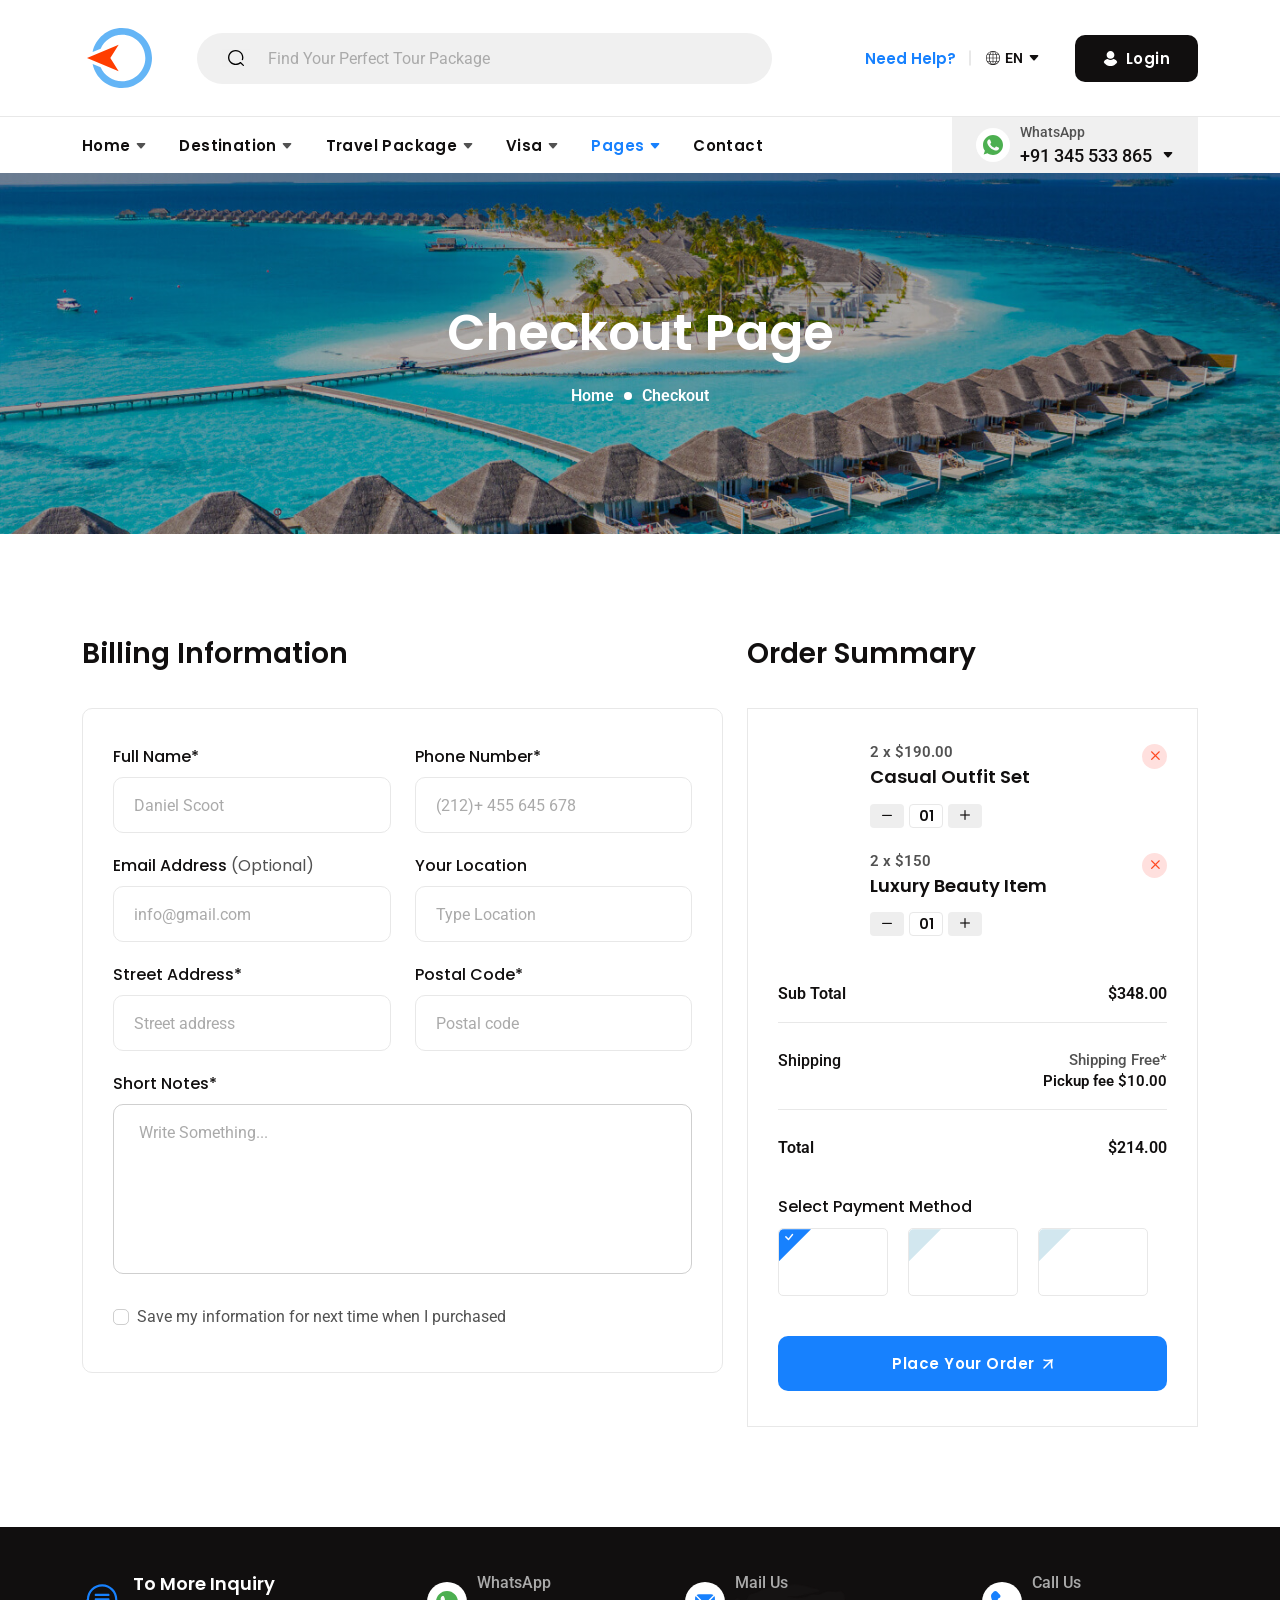
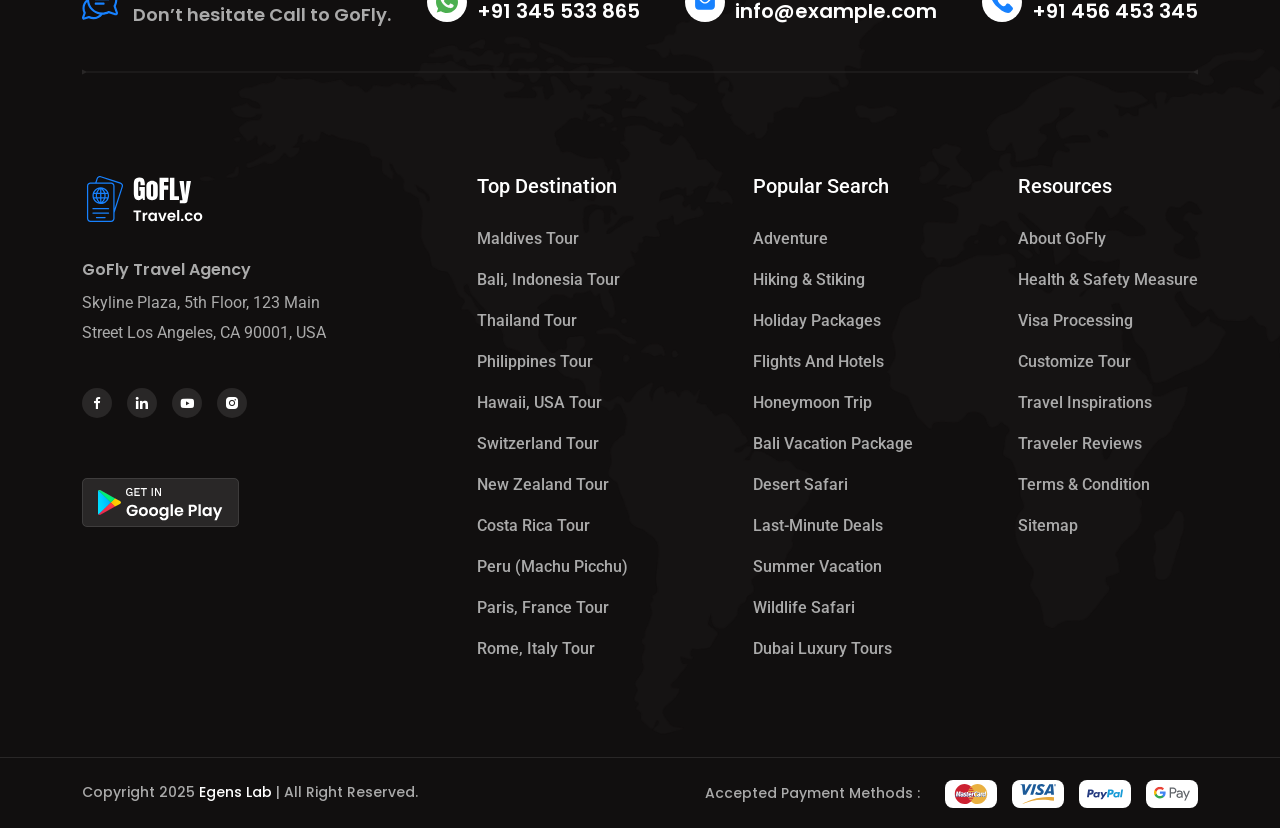
==== commit 10a296d9: "Update checkout.html" ====
--- a/checkout.html
+++ b/checkout.html
@@ -519,7 +519,7 @@
                         </div>
                         <div class="content">
                             <span>WhatsApp</span>
-                            <a href="https://wa.me/91345533865">+91 345 533 865</a>
+                            <a href="https://wa.me/91345533865">+234 814 367 5326</a>
                         </div>
                     </div>  
                     <i class="bi bi-caret-down-fill contact-dropdown-btn"></i>
@@ -1070,4 +1070,4 @@
     <script src="assets/js/custom.js"></script>
 </body>
 
-</html>+</html>
--- a/assets/css/daterangepicker.css
+++ b/assets/css/daterangepicker.css
@@ -0,0 +1,410 @@
+.daterangepicker {
+  position: absolute;
+  color: inherit;
+  background-color: #fff;
+  border-radius: 4px;
+  border: 1px solid #ddd;
+  width: 278px;
+  max-width: none;
+  padding: 0;
+  margin-top: 7px;
+  top: 100px;
+  left: 20px;
+  z-index: 3001;
+  display: none;
+  font-family: arial;
+  font-size: 15px;
+  line-height: 1em;
+}
+
+.daterangepicker:before, .daterangepicker:after {
+  position: absolute;
+  display: inline-block;
+  border-bottom-color: rgba(0, 0, 0, 0.2);
+  content: '';
+}
+
+.daterangepicker:before {
+  top: -7px;
+  border-right: 7px solid transparent;
+  border-left: 7px solid transparent;
+  border-bottom: 7px solid #ccc;
+}
+
+.daterangepicker:after {
+  top: -6px;
+  border-right: 6px solid transparent;
+  border-bottom: 6px solid #fff;
+  border-left: 6px solid transparent;
+}
+
+.daterangepicker.opensleft:before {
+  right: 9px;
+}
+
+.daterangepicker.opensleft:after {
+  right: 10px;
+}
+
+.daterangepicker.openscenter:before {
+  left: 0;
+  right: 0;
+  width: 0;
+  margin-left: auto;
+  margin-right: auto;
+}
+
+.daterangepicker.openscenter:after {
+  left: 0;
+  right: 0;
+  width: 0;
+  margin-left: auto;
+  margin-right: auto;
+}
+
+.daterangepicker.opensright:before {
+  left: 9px;
+}
+
+.daterangepicker.opensright:after {
+  left: 10px;
+}
+
+.daterangepicker.drop-up {
+  margin-top: -7px;
+}
+
+.daterangepicker.drop-up:before {
+  top: initial;
+  bottom: -7px;
+  border-bottom: initial;
+  border-top: 7px solid #ccc;
+}
+
+.daterangepicker.drop-up:after {
+  top: initial;
+  bottom: -6px;
+  border-bottom: initial;
+  border-top: 6px solid #fff;
+}
+
+.daterangepicker.single .daterangepicker .ranges, .daterangepicker.single .drp-calendar {
+  float: none;
+}
+
+.daterangepicker.single .drp-selected {
+  display: none;
+}
+
+.daterangepicker.show-calendar .drp-calendar {
+  display: block;
+}
+
+.daterangepicker.show-calendar .drp-buttons {
+  display: block;
+}
+
+.daterangepicker.auto-apply .drp-buttons {
+  display: none;
+}
+
+.daterangepicker .drp-calendar {
+  display: none;
+  max-width: 270px;
+}
+
+.daterangepicker .drp-calendar.left {
+  padding: 8px 0 8px 8px;
+}
+
+.daterangepicker .drp-calendar.right {
+  padding: 8px;
+}
+
+.daterangepicker .drp-calendar.single .calendar-table {
+  border: none;
+}
+
+.daterangepicker .calendar-table .next span, .daterangepicker .calendar-table .prev span {
+  color: #fff;
+  border: solid black;
+  border-width: 0 2px 2px 0;
+  border-radius: 0;
+  display: inline-block;
+  padding: 3px;
+}
+
+.daterangepicker .calendar-table .next span {
+  transform: rotate(-45deg);
+  -webkit-transform: rotate(-45deg);
+}
+
+.daterangepicker .calendar-table .prev span {
+  transform: rotate(135deg);
+  -webkit-transform: rotate(135deg);
+}
+
+.daterangepicker .calendar-table th, .daterangepicker .calendar-table td {
+  white-space: nowrap;
+  text-align: center;
+  vertical-align: middle;
+  min-width: 32px;
+  width: 32px;
+  height: 24px;
+  line-height: 24px;
+  font-size: 12px;
+  border-radius: 4px;
+  border: 1px solid transparent;
+  white-space: nowrap;
+  cursor: pointer;
+}
+
+.daterangepicker .calendar-table {
+  border: 1px solid #fff;
+  border-radius: 4px;
+  background-color: #fff;
+}
+
+.daterangepicker .calendar-table table {
+  width: 100%;
+  margin: 0;
+  border-spacing: 0;
+  border-collapse: collapse;
+}
+
+.daterangepicker td.available:hover, .daterangepicker th.available:hover {
+  background-color: #eee;
+  border-color: transparent;
+  color: inherit;
+}
+
+.daterangepicker td.week, .daterangepicker th.week {
+  font-size: 80%;
+  color: #ccc;
+}
+
+.daterangepicker td.off, .daterangepicker td.off.in-range, .daterangepicker td.off.start-date, .daterangepicker td.off.end-date {
+  background-color: #fff;
+  border-color: transparent;
+  color: #999;
+}
+
+.daterangepicker td.in-range {
+  background-color: #ebf4f8;
+  border-color: transparent;
+  color: #000;
+  border-radius: 0;
+}
+
+.daterangepicker td.start-date {
+  border-radius: 4px 0 0 4px;
+}
+
+.daterangepicker td.end-date {
+  border-radius: 0 4px 4px 0;
+}
+
+.daterangepicker td.start-date.end-date {
+  border-radius: 4px;
+}
+
+.daterangepicker td.active, .daterangepicker td.active:hover {
+  background-color: #357ebd;
+  border-color: transparent;
+  color: #fff;
+}
+
+.daterangepicker th.month {
+  width: auto;
+}
+
+.daterangepicker td.disabled, .daterangepicker option.disabled {
+  color: #999;
+  cursor: not-allowed;
+  text-decoration: line-through;
+}
+
+.daterangepicker select.monthselect, .daterangepicker select.yearselect {
+  font-size: 12px;
+  padding: 1px;
+  height: auto;
+  margin: 0;
+  cursor: default;
+}
+
+.daterangepicker select.monthselect {
+  margin-right: 2%;
+  width: 56%;
+}
+
+.daterangepicker select.yearselect {
+  width: 40%;
+}
+
+.daterangepicker select.hourselect, .daterangepicker select.minuteselect, .daterangepicker select.secondselect, .daterangepicker select.ampmselect {
+  width: 50px;
+  margin: 0 auto;
+  background: #eee;
+  border: 1px solid #eee;
+  padding: 2px;
+  outline: 0;
+  font-size: 12px;
+}
+
+.daterangepicker .calendar-time {
+  text-align: center;
+  margin: 4px auto 0 auto;
+  line-height: 30px;
+  position: relative;
+}
+
+.daterangepicker .calendar-time select.disabled {
+  color: #ccc;
+  cursor: not-allowed;
+}
+
+.daterangepicker .drp-buttons {
+  clear: both;
+  text-align: right;
+  padding: 8px;
+  border-top: 1px solid #ddd;
+  display: none;
+  line-height: 12px;
+  vertical-align: middle;
+}
+
+.daterangepicker .drp-selected {
+  display: inline-block;
+  font-size: 12px;
+  padding-right: 8px;
+}
+
+.daterangepicker .drp-buttons .btn {
+  margin-left: 8px;
+  font-size: 12px;
+  font-weight: bold;
+  padding: 4px 8px;
+}
+
+.daterangepicker.show-ranges.single.rtl .drp-calendar.left {
+  border-right: 1px solid #ddd;
+}
+
+.daterangepicker.show-ranges.single.ltr .drp-calendar.left {
+  border-left: 1px solid #ddd;
+}
+
+.daterangepicker.show-ranges.rtl .drp-calendar.right {
+  border-right: 1px solid #ddd;
+}
+
+.daterangepicker.show-ranges.ltr .drp-calendar.left {
+  border-left: 1px solid #ddd;
+}
+
+.daterangepicker .ranges {
+  float: none;
+  text-align: left;
+  margin: 0;
+}
+
+.daterangepicker.show-calendar .ranges {
+  margin-top: 8px;
+}
+
+.daterangepicker .ranges ul {
+  list-style: none;
+  margin: 0 auto;
+  padding: 0;
+  width: 100%;
+}
+
+.daterangepicker .ranges li {
+  font-size: 12px;
+  padding: 8px 12px;
+  cursor: pointer;
+}
+
+.daterangepicker .ranges li:hover {
+  background-color: #eee;
+}
+
+.daterangepicker .ranges li.active {
+  background-color: #08c;
+  color: #fff;
+}
+
+/*  Larger Screen Styling */
+@media (min-width: 564px) {
+  .daterangepicker {
+    width: auto;
+  }
+
+  .daterangepicker .ranges ul {
+    width: 140px;
+  }
+
+  .daterangepicker.single .ranges ul {
+    width: 100%;
+  }
+
+  .daterangepicker.single .drp-calendar.left {
+    clear: none;
+  }
+
+  .daterangepicker.single .ranges, .daterangepicker.single .drp-calendar {
+    float: left;
+  }
+
+  .daterangepicker {
+    direction: ltr;
+    text-align: left;
+  }
+
+  .daterangepicker .drp-calendar.left {
+    clear: left;
+    margin-right: 0;
+  }
+
+  .daterangepicker .drp-calendar.left .calendar-table {
+    border-right: none;
+    border-top-right-radius: 0;
+    border-bottom-right-radius: 0;
+  }
+
+  .daterangepicker .drp-calendar.right {
+    margin-left: 0;
+  }
+
+  .daterangepicker .drp-calendar.right .calendar-table {
+    border-left: none;
+    border-top-left-radius: 0;
+    border-bottom-left-radius: 0;
+  }
+
+  .daterangepicker .drp-calendar.left .calendar-table {
+    padding-right: 8px;
+  }
+
+  .daterangepicker .ranges, .daterangepicker .drp-calendar {
+    float: left;
+  }
+}
+
+@media (min-width: 730px) {
+  .daterangepicker .ranges {
+    width: auto;
+  }
+
+  .daterangepicker .ranges {
+    float: left;
+  }
+
+  .daterangepicker.rtl .ranges {
+    float: right;
+  }
+
+  .daterangepicker .drp-calendar.left {
+    clear: none !important;
+  }
+}
--- a/assets/css/style.css
+++ b/assets/css/style.css
@@ -0,0 +1,38965 @@
+/*===========================
+Project Name: Gofly - Tour & Travel Booking Website.
+Author: Egens Lab --> (https://www.egenslab.com/)
+Support: https://www.account.egenslab.com/
+Developer: Abid Hossain Chowdhury --> hello@egenslab.com
+Version: 1.0
+
+01. COMMON CSS 
+02. Mixins Css
+03. Header CSS
+04. Home1 Banner Section CSS
+05. Home1 Offer Section CSS
+06. Home1 Destination Section CSS
+07. Home1 Service Section CSS
+08. Home1 Travel Package Section CSS
+09. Home1 Offer Banner Section CSS
+10. Home1 Location Search Section CSS
+11. Home1 Partner Section CSS
+12. Home1 Blog Section CSS
+13. Home1 Testimonial Section CSS
+14. Home1 Faq Section CSS
+15. Home1 Counter Section CSS
+16. Home1 Footer Section CSS
+17. Home2 Banner Section CSS
+18. Home2 Package Slider Section CSS
+19. Home2 Destination Section CSS
+20. Home2 About Section CSS
+21. Home2 Offer Banner Section CSS
+22. Home2 Award Banner Section CSS
+23. Home2 Blog Section CSS
+24. Home2 Testimonial Section CSS
+25. Home2 Gallery Section CSS
+26. Home3 Banner Section CSS
+27. Home3 Offer and Service Section CSS
+28. Home3 Travel Package Section CSS
+29. Home3 Destination Section CSS
+30. Home3 About Section CSS
+31. Home3 Tour Guide Section CSS
+32. Home3 Testimonial Section CSS
+33. Home3 Blog Section CSS
+34. Home4 Banner Section CSS
+35. Home4 Feature Section CSS
+36. Home4 Destination Section CSS
+37. Home4 About Section CSS
+38. Home4 Offer Slider Section CSS
+39. Home4 Why Choose Us Section CSS
+40. Home4 Testimonial Section CSS
+41. Home4 Counter Section CSS
+42. Home4 Blog Section CSS
+43. Home4 Faq Section CSS
+44. Home5 Banner Section CSS
+45. Home5 Offer Section CSS
+46. Home5 Destination Section CSS
+47. Home5 Service Section CSS
+48. Home5 About Section CSS
+49. Home5 Tour Guide Section CSS
+50. Home5 Testimonial Section CSS
+51. Home5 Blog Section CSS
+52. Home6 Banner Section CSS
+53. Home6 Destination Section CSS
+54. Home6 Service Section CSS
+55. Home6 Offer Banner Section CSS
+56. Home6 About Section CSS
+57. Home6 Activity Banner Section CSS
+58. Home6 Faq Section CSS
+59. Home6 Newsletter Section CSS
+60. Home7 Banner Section CSS
+61. Home7 Destination Section CSS
+62. Home7 About Section CSS
+63. Home7 Popular Activity Section CSS
+64. Home7 Offer Banner Section CSS
+65. home7 Tour Guide Section Section CSS
+66. Home7 Testimonial Section CSS
+67. Home7 Activity Tab Section CSS
+68. Home7 Blog Section CSS
+69. Home7 Newsletter Section CSS
+70. Home8 Banner Section CSS
+71. Home8 Feature Section CSS
+72. home8 visa slider Section CSS
+73. home8 Process Section CSS
+74. home8 Company Intro Section CSS
+75. home8 Service Serve Section CSS
+76. home8 Contact Section CSS
+77. home8 testimonial Section CSS
+78. Breadcrumb Section CSS
+79. Destination Page CSS
+80. Travel Inspiration Page CSS
+81. Inspiration Details Page CSS
+82. Package Details Page CSS
+83. Package Grid Page CSS
+84. Destination Page CSS
+85. Destination Details Page CSS
+86. Faq Page CSS
+87. Contact Page CSS
+88. Error Page CSS
+89. Shop Page CSS
+90. Product Details Page CSS
+91. Cart Page CSS
+92. Checkout Page CSS
+93. Guider Details Page CSS
+94. Visa Package Page CSS
+95. Visa Details Page CSS
+96. Hotel Page CSS
+97. Hotel Details Page CSS
+98. About page CSS
+99. Home9 Destination Section CSS
+100. Work Section CSS
+101. Banner Bottom Area Section CSS
+102. City Activities Section CSS
+103. Home9 Banner Section CSS
+104. Home9 Service Section CSS
+105. Home9 Operator Banner Section CSS
+106. Home9 Travel Package Section CSS
+107. Home4 About Section CSS
+108. Home10 Banner Section CSS
+109. Home10 About Section CSS
+110. Home10 Feature Section CSS
+111. Home10 Tour Section CSS
+112. Home10 Hotel Room Section CSS
+
+
+/*===========================
+  01.COMMON CSS 
+===========================*/
+@import url("https://fonts.googleapis.com/css2?family=Courgette&family=Poppins:ital,wght@0,100;0,200;0,300;0,400;0,500;0,600;0,700;0,800;0,900;1,100;1,200;1,300;1,400;1,500;1,600;1,700;1,800;1,900&family=Roboto:ital,wght@0,100..900;1,100..900&display=swap");
+@font-face {
+  font-family: "Billy Ohio";
+  src: url("../fonts/Billy Ohio.otf") format("opentype");
+  font-weight: 400;
+  font-style: normal;
+  font-display: swap;
+}
+::-moz-selection {
+  background-color: var(--primary-color1);
+  color: var(--white-color);
+}
+::selection {
+  background-color: var(--primary-color1);
+  color: var(--white-color);
+}
+
+:root {
+  --font-poppins: "Poppins", sans-serif;
+  --font-roboto: "Roboto", sans-serif;
+  --font-courgette: "Courgette", sans-serif;
+  --font-billy-ohio: "Billy Ohio", sans-serif;
+  --white-color: #fff;
+  --white-color-opc: 255, 255, 255;
+  --black-color: #110F0F;
+  --black-color-opc: 17, 15, 15;
+  --title-color: #110F0F;
+  --title-color-opc: 17, 15, 15;
+  --title-color2: #F6F3BC;
+  --title-color2-opc: 246, 243, 188;
+  --text-color: #525252;
+  --white-text-color: #AAAAAA;
+  --primary-color1: #1781FE;
+  --primary-color1-opc: 23, 129, 254;
+  --primary-color2: #0EA9D0;
+  --primary-color2-opc: 14, 169, 208;
+  --primary-color3: #285340;
+  --primary-color3-opc: 40, 83, 64;
+  --primary-color4: #1B2072;
+  --primary-color4-opc: 27, 32, 114;
+  --borders-color: #E8E8E8;
+}
+
+/*================================================
+02. Mixins Css
+=================================================*/
+html {
+  font-size: 100%;
+  scroll-behavior: smooth;
+}
+
+body {
+  margin: 0;
+  padding: 0;
+  font-family: var(--font-roboto);
+  color: var(--text-color);
+  font-size: 16px;
+  font-weight: 400;
+  line-height: 30px;
+}
+body.experience-01 {
+  /* Ball view
+  ============= */
+}
+body.experience-01 #ball {
+  border-color: var(--primary-color2);
+  background-color: var(--primary-color2);
+}
+body.experience-01 #ball.ball-view {
+  background-image: linear-gradient(112.83deg, rgba(255, 255, 255, 0.47) 0%, rgba(255, 255, 255, 0) 110.84%);
+  background-color: rgba(var(--primary-color2-opc), 0.5);
+}
+body.experience-01 #ball .ball-drag::before,
+body.experience-01 #ball .ball-drag::after {
+  color: var(--primary-color2);
+}
+body.experience-01 #ball.magnetic-active {
+  background-image: linear-gradient(112.83deg, rgba(255, 255, 255, 0.47) 0%, rgba(255, 255, 255, 0) 110.84%);
+  background-color: rgba(var(--primary-color2-opc), 0.5);
+}
+body.experience-01 #ball .ball-close {
+  color: var(--primary-color2);
+}
+body.experience-01 .progress-wrap svg.progress-circle {
+  stroke: var(--primary-color2);
+}
+body.experience-01 .progress-wrap .arrow {
+  fill: var(--primary-color2);
+}
+body.experience-01 .progress-wrap:hover {
+  background-color: var(--primary-color2);
+}
+body.experience-01 .progress-wrap:hover .arrow {
+  fill: var(--white-color);
+}
+body.experience-01 .daterangepicker td.active,
+body.experience-01 .daterangepicker td.active:hover {
+  background-color: var(--primary-color2);
+}
+body.experience-01 .daterangepicker td.in-range {
+  background-color: rgba(var(--primary-color2-opc), 0.2);
+}
+body.experience-01 .daterangepicker td.active {
+  background-color: var(--primary-color2);
+}
+body.experience-01 .daterangepicker .btn-primary {
+  background-color: var(--primary-color2);
+  border-color: var(--primary-color2);
+}
+body.experience-01 .daterangepicker.single td.active,
+body.experience-01 .daterangepicker.single td.active:hover {
+  background-color: var(--primary-color2);
+}
+body.experience-01 .daterangepicker.single .btn-primary {
+  background-color: var(--primary-color2);
+  border-color: var(--primary-color2);
+}
+body.experience-02 {
+  /* Ball view
+  ============= */
+}
+body.experience-02 #ball {
+  border-color: var(--primary-color3);
+  background-color: var(--primary-color3);
+}
+body.experience-02 #ball.ball-view {
+  background-image: linear-gradient(112.83deg, rgba(255, 255, 255, 0.47) 0%, rgba(255, 255, 255, 0) 110.84%);
+  background-color: rgba(var(--primary-color3-opc), 0.5);
+}
+body.experience-02 #ball .ball-drag::before,
+body.experience-02 #ball .ball-drag::after {
+  color: var(--primary-color3);
+}
+body.experience-02 #ball.magnetic-active {
+  background-image: linear-gradient(112.83deg, rgba(255, 255, 255, 0.47) 0%, rgba(255, 255, 255, 0) 110.84%);
+  background-color: rgba(var(--primary-color3-opc), 0.5);
+}
+body.experience-02 #ball .ball-close {
+  color: var(--primary-color3);
+}
+body.experience-02 .progress-wrap svg.progress-circle {
+  stroke: var(--primary-color3);
+}
+body.experience-02 .progress-wrap .arrow {
+  fill: var(--primary-color3);
+}
+body.experience-02 .progress-wrap:hover {
+  background-color: var(--primary-color3);
+}
+body.experience-02 .progress-wrap:hover .arrow {
+  fill: var(--white-color);
+}
+body.visa-agency {
+  /* Ball view
+  ============= */
+}
+body.visa-agency #ball {
+  border-color: var(--primary-color4);
+  background-color: var(--primary-color4);
+}
+body.visa-agency #ball.ball-view {
+  background-image: linear-gradient(112.83deg, rgba(255, 255, 255, 0.47) 0%, rgba(255, 255, 255, 0) 110.84%);
+  background-color: rgba(var(--primary-color4-opc), 0.5);
+}
+body.visa-agency #ball .ball-drag::before,
+body.visa-agency #ball .ball-drag::after {
+  color: var(--primary-color4);
+}
+body.visa-agency #ball.magnetic-active {
+  background-image: linear-gradient(112.83deg, rgba(255, 255, 255, 0.47) 0%, rgba(255, 255, 255, 0) 110.84%);
+  background-color: rgba(var(--primary-color4-opc), 0.5);
+}
+body.visa-agency #ball .ball-close {
+  color: var(--primary-color4);
+}
+body.visa-agency .progress-wrap svg.progress-circle {
+  stroke: var(--primary-color4);
+}
+body.visa-agency .progress-wrap .arrow {
+  fill: var(--primary-color4);
+}
+body.visa-agency .progress-wrap:hover {
+  background-color: var(--primary-color4);
+}
+body.visa-agency .progress-wrap:hover .arrow {
+  fill: var(--white-color);
+}
+body.package-details-page .daterangepicker .drp-calendar {
+  min-width: 400px;
+}
+@media (max-width: 576px) {
+  body.package-details-page .daterangepicker .drp-calendar {
+    min-width: unset;
+  }
+}
+body.package-details-page .daterangepicker .calendar-table th {
+  padding: 4px;
+  color: #aaa;
+}
+body.package-details-page .daterangepicker .calendar-table th.month {
+  color: var(--title-color);
+  font-size: 14px;
+}
+body.package-details-page .daterangepicker .calendar-table td {
+  border-radius: 50%;
+  padding: 5px;
+  font-size: 15px;
+  font-weight: 500;
+  font-family: var(--font-poppins);
+  width: 50px;
+  height: 50px;
+}
+@media (max-width: 576px) {
+  body.package-details-page .daterangepicker .calendar-table td {
+    width: 40px;
+    height: 40px;
+  }
+}
+body.package-details-page .daterangepicker td.active,
+body.package-details-page .daterangepicker td.active:hover {
+  background-color: var(--primary-color1);
+}
+body.package-details-page .daterangepicker .monthselect {
+  outline: none;
+}
+body.package-details-page .daterangepicker td.in-range {
+  background-color: rgba(var(--primary-color1-opc), 0.1);
+}
+body.package-details-page .daterangepicker td.active {
+  background-color: var(--primary-color1);
+}
+body.package-details-page .daterangepicker button {
+  outline: none;
+}
+body.package-details-page .daterangepicker .btn-primary {
+  background-color: var(--primary-color1);
+  border-color: var(--primary-color1);
+}
+body.package-details-page .daterangepicker.single td.active,
+body.package-details-page .daterangepicker.single td.active:hover {
+  background-color: var(--primary-color1);
+}
+body.package-details-page .daterangepicker.single .monthselect {
+  outline: none;
+}
+body.package-details-page .daterangepicker.single button {
+  outline: none;
+}
+body.package-details-page .daterangepicker.single .btn-primary {
+  background-color: var(--primary-color1);
+  border-color: var(--primary-color1);
+}
+
+h1,
+h2,
+h3,
+h4,
+h5,
+h6 {
+  color: var(--title-color);
+  font-family: var(--font-poppins);
+  font-weight: 600;
+  line-height: 1.4;
+}
+
+h1 {
+  font-size: 40px;
+}
+
+h2 {
+  font-size: 32px;
+}
+@media (min-width: 992px) and (max-width: 1199px) {
+  h2 {
+    font-size: 28px;
+  }
+}
+@media (max-width: 991px) {
+  h2 {
+    font-size: 26px;
+  }
+}
+@media (max-width: 767px) {
+  h2 {
+    font-size: 24px;
+    line-height: 1.4;
+  }
+}
+
+h3 {
+  font-size: 28px;
+}
+
+h4 {
+  font-size: 25px;
+}
+@media (max-width: 576px) {
+  h4 {
+    font-size: 22px;
+  }
+}
+
+h5 {
+  font-size: 20px;
+}
+
+p {
+  font-size: 18px;
+  font-weight: 400;
+  line-height: 28px;
+}
+@media (max-width: 576px) {
+  p {
+    font-size: 16px;
+  }
+}
+
+.line-break {
+  height: 10px;
+  display: block;
+}
+@media (max-width: 767px) {
+  .line-break {
+    height: 8px;
+  }
+}
+
+blockquote {
+  display: flex;
+  align-items: center;
+  gap: 70px;
+  margin-bottom: 50px;
+}
+@media (max-width: 991px) {
+  blockquote {
+    gap: 30px;
+  }
+}
+@media (max-width: 767px) {
+  blockquote {
+    gap: 20px;
+  }
+}
+blockquote > svg {
+  fill: var(--title-color);
+  min-width: 28px;
+  position: relative;
+  z-index: 1;
+}
+blockquote .content {
+  position: relative;
+  z-index: 1;
+}
+blockquote .content .quote {
+  position: absolute;
+  top: 20px;
+  left: -60px;
+  z-index: -1;
+}
+@media (max-width: 991px) {
+  blockquote .content .quote {
+    top: 10px;
+    left: -25px;
+  }
+}
+@media (max-width: 767px) {
+  blockquote .content .quote {
+    top: 5px;
+    left: -20px;
+  }
+}
+blockquote .content p {
+  color: var(--title-color);
+  font-family: var(--font-poppins);
+  font-size: 25px;
+  font-weight: 500;
+  line-height: 35px;
+  margin-bottom: 25px;
+}
+@media (min-width: 992px) and (max-width: 1199px) {
+  blockquote .content p {
+    font-size: 22px;
+  }
+}
+@media (max-width: 991px) {
+  blockquote .content p {
+    font-size: 20px;
+    line-height: 32px;
+  }
+}
+blockquote .content .name-deg h5 {
+  color: var(--title-color);
+  font-family: var(--font-poppins);
+  font-size: 18px;
+  font-weight: 500;
+  line-height: 1;
+  margin-bottom: 0px;
+}
+blockquote .content .name-deg span {
+  color: var(--title-color);
+  font-family: var(--font-roboto);
+  font-weight: 500;
+  font-size: 14px;
+  line-height: 1;
+}
+
+input {
+  border: none;
+  outline: none;
+}
+
+button {
+  outline: none;
+  border: none;
+}
+
+i.bx {
+  vertical-align: middle;
+}
+
+img {
+  max-width: 100%;
+  height: auto;
+}
+
+a {
+  text-decoration: none;
+}
+
+.pb-130 {
+  padding-bottom: 130px;
+}
+@media (min-width: 992px) and (max-width: 1199px) {
+  .pb-130 {
+    padding-bottom: 100px;
+  }
+}
+@media (max-width: 991px) {
+  .pb-130 {
+    padding-bottom: 90px;
+  }
+}
+
+.pt-130 {
+  padding-top: 130px;
+}
+@media (min-width: 992px) and (max-width: 1199px) {
+  .pt-130 {
+    padding-top: 100px;
+  }
+}
+@media (max-width: 991px) {
+  .pt-130 {
+    padding-top: 90px;
+  }
+}
+
+.pt-120 {
+  padding-top: 120px;
+}
+@media (min-width: 992px) and (max-width: 1199px) {
+  .pt-120 {
+    padding-top: 100px;
+  }
+}
+@media (max-width: 991px) {
+  .pt-120 {
+    padding-top: 90px;
+  }
+}
+@media (max-width: 767px) {
+  .pt-120 {
+    padding-top: 70px;
+  }
+}
+
+.pb-120 {
+  padding-bottom: 120px;
+}
+@media (min-width: 992px) and (max-width: 1199px) {
+  .pb-120 {
+    padding-bottom: 100px;
+  }
+}
+@media (max-width: 991px) {
+  .pb-120 {
+    padding-bottom: 90px;
+  }
+}
+@media (max-width: 767px) {
+  .pb-120 {
+    padding-bottom: 70px;
+  }
+}
+
+.pt-100 {
+  padding-top: 100px;
+}
+@media (max-width: 991px) {
+  .pt-100 {
+    padding-top: 80px;
+  }
+}
+@media (max-width: 767px) {
+  .pt-100 {
+    padding-top: 70px;
+  }
+}
+
+.pb-100 {
+  padding-bottom: 100px;
+}
+@media (max-width: 991px) {
+  .pb-100 {
+    padding-bottom: 80px;
+  }
+}
+@media (max-width: 767px) {
+  .pb-100 {
+    padding-bottom: 70px;
+  }
+}
+
+.pt-90 {
+  padding-top: 90px;
+}
+@media (max-width: 991px) {
+  .pt-90 {
+    padding-top: 80px;
+  }
+}
+@media (max-width: 767px) {
+  .pt-90 {
+    padding-top: 70px;
+  }
+}
+
+.pb-90 {
+  padding-bottom: 90px;
+}
+@media (max-width: 991px) {
+  .pb-90 {
+    padding-bottom: 80px;
+  }
+}
+@media (max-width: 767px) {
+  .pb-90 {
+    padding-bottom: 70px;
+  }
+}
+
+.pb-80 {
+  padding-bottom: 80px;
+}
+@media (min-width: 992px) and (max-width: 1199px) {
+  .pb-80 {
+    padding-bottom: 60px;
+  }
+}
+
+.pb-65 {
+  padding-bottom: 65px;
+}
+
+.mt-120 {
+  margin-top: 120px;
+}
+@media (min-width: 992px) and (max-width: 1199px) {
+  .mt-120 {
+    margin-top: 100px;
+  }
+}
+@media (max-width: 991px) {
+  .mt-120 {
+    margin-top: 90px;
+  }
+}
+
+.mb-110 {
+  margin-bottom: 110px;
+}
+@media (min-width: 992px) and (max-width: 1199px) {
+  .mb-110 {
+    margin-bottom: 90px;
+  }
+}
+@media (max-width: 991px) {
+  .mb-110 {
+    margin-bottom: 80px;
+  }
+}
+@media (max-width: 767px) {
+  .mb-110 {
+    margin-bottom: 60px;
+  }
+}
+
+.mb-120 {
+  margin-bottom: 120px;
+}
+@media (min-width: 992px) and (max-width: 1199px) {
+  .mb-120 {
+    margin-bottom: 100px;
+  }
+}
+@media (max-width: 991px) {
+  .mb-120 {
+    margin-bottom: 90px;
+  }
+}
+@media (max-width: 767px) {
+  .mb-120 {
+    margin-bottom: 70px;
+  }
+}
+
+.mb-130 {
+  margin-bottom: 130px;
+}
+@media (min-width: 992px) and (max-width: 1199px) {
+  .mb-130 {
+    margin-bottom: 100px;
+  }
+}
+@media (max-width: 991px) {
+  .mb-130 {
+    margin-bottom: 90px;
+  }
+}
+
+.mb-100 {
+  margin-bottom: 100px;
+}
+@media (max-width: 991px) {
+  .mb-100 {
+    margin-bottom: 80px;
+  }
+}
+@media (max-width: 767px) {
+  .mb-100 {
+    margin-bottom: 70px;
+  }
+}
+
+.mt-100 {
+  margin-top: 100px;
+}
+@media (max-width: 991px) {
+  .mt-100 {
+    margin-top: 80px;
+  }
+}
+
+.mb-90 {
+  margin-bottom: 90px;
+}
+@media (max-width: 991px) {
+  .mb-90 {
+    margin-bottom: 70px;
+  }
+}
+@media (max-width: 767px) {
+  .mb-90 {
+    margin-bottom: 50px;
+  }
+}
+
+.mb-80 {
+  margin-bottom: 80px;
+}
+@media (max-width: 1199px) {
+  .mb-80 {
+    margin-bottom: 70px;
+  }
+}
+@media (max-width: 991px) {
+  .mb-80 {
+    margin-bottom: 60px;
+  }
+}
+@media (max-width: 767px) {
+  .mb-80 {
+    margin-bottom: 50px;
+  }
+}
+
+.mb-15 {
+  margin-bottom: 15px;
+}
+
+.mb-10 {
+  margin-bottom: 10px;
+}
+
+.pt-80 {
+  padding-top: 80px;
+}
+
+.pt-50 {
+  padding-top: 50px;
+}
+@media (min-width: 992px) and (max-width: 1199px) {
+  .pt-50 {
+    padding-top: 40px;
+  }
+}
+@media (max-width: 991px) {
+  .pt-50 {
+    padding-top: 30px;
+  }
+}
+
+.pt-40 {
+  padding-top: 40px;
+}
+
+.pt-35 {
+  padding-top: 35px;
+}
+
+.pt-30 {
+  padding-top: 30px;
+}
+
+.pb-60 {
+  padding-bottom: 60px;
+}
+
+.mb-65 {
+  margin-bottom: 65px;
+}
+@media (max-width: 1199px) {
+  .mb-65 {
+    margin-bottom: 55px;
+  }
+}
+@media (max-width: 767px) {
+  .mb-65 {
+    margin-bottom: 45px;
+  }
+}
+
+.mb-60 {
+  margin-bottom: 60px;
+}
+@media (max-width: 1199px) {
+  .mb-60 {
+    margin-bottom: 50px;
+  }
+}
+@media (max-width: 767px) {
+  .mb-60 {
+    margin-bottom: 40px;
+  }
+}
+
+.mb-70 {
+  margin-bottom: 70px;
+}
+@media (max-width: 991px) {
+  .mb-70 {
+    margin-bottom: 60px;
+  }
+}
+@media (max-width: 767px) {
+  .mb-70 {
+    margin-bottom: 40px;
+  }
+}
+
+.mb-45 {
+  margin-bottom: 45px;
+}
+@media (max-width: 576px) {
+  .mb-45 {
+    margin-bottom: 35px;
+  }
+}
+
+.mb-35 {
+  margin-bottom: 35px;
+}
+
+.mb-20 {
+  margin-bottom: 20px;
+}
+
+.mt-15 {
+  margin-top: 15px;
+}
+
+.mt-40 {
+  margin-top: 40px;
+}
+
+.mt-35 {
+  margin-top: 35px;
+}
+
+.mb-40 {
+  margin-bottom: 40px;
+}
+@media (max-width: 1199px) {
+  .mb-40 {
+    margin-bottom: 30px;
+  }
+}
+
+.mb-30 {
+  margin-bottom: 30px;
+}
+
+.mb-25 {
+  margin-bottom: 25px;
+}
+
+.mt-50 {
+  margin-top: 50px;
+}
+@media (max-width: 991px) {
+  .mt-50 {
+    margin-top: 40px;
+  }
+}
+
+.mt-30 {
+  margin-top: 30px;
+}
+
+.mt-25 {
+  margin-top: 25px;
+}
+
+.mb-50 {
+  margin-bottom: 50px;
+}
+@media (max-width: 991px) {
+  .mb-50 {
+    margin-bottom: 40px;
+  }
+}
+
+.mt-60 {
+  margin-top: 60px;
+}
+@media (max-width: 767px) {
+  .mt-60 {
+    margin-top: 40px;
+  }
+}
+
+.mt-65 {
+  margin-top: 65px;
+}
+@media (max-width: 1199px) {
+  .mt-65 {
+    margin-top: 55px;
+  }
+}
+@media (max-width: 767px) {
+  .mt-65 {
+    margin-top: 45px;
+  }
+}
+
+.mt-70 {
+  margin-top: 70px;
+}
+@media (max-width: 991px) {
+  .mt-70 {
+    margin-top: 40px;
+  }
+}
+
+#magic-cursor {
+  position: absolute;
+  display: none;
+  width: 10px;
+  height: 10px;
+  pointer-events: none;
+  z-index: 99999;
+  opacity: 0;
+}
+
+body.tt-magic-cursor #magic-cursor {
+  display: block;
+}
+
+#ball {
+  position: fixed;
+  display: flex;
+  justify-content: center;
+  align-items: center;
+  color: var(--white-color);
+  pointer-events: none;
+  border-style: solid;
+  border-radius: 50%;
+  border-color: var(--primary-color1);
+  background-color: var(--primary-color1);
+  /* Note: border width handled through JS */
+}
+
+/* Ball view
+============= */
+#ball.ball-view {
+  background-image: linear-gradient(112.83deg, rgba(255, 255, 255, 0.47) 0%, rgba(255, 255, 255, 0) 110.84%);
+  background-color: rgba(var(--primary-color1-opc), 0.5);
+  -webkit-backdrop-filter: blur(3px);
+          backdrop-filter: blur(3px);
+  font-size: 15px;
+  font-weight: 600;
+  color: var(--white-color);
+  font-family: var(--font-roboto);
+  line-height: 1.4;
+  text-align: center;
+}
+
+#ball .ball-view-inner {
+  padding: 0 5px;
+  opacity: 0;
+  visibility: hidden;
+  transform: scale(0);
+}
+
+#ball .ball-view-inner i {
+  font-size: 24px;
+}
+
+/* Ball drag
+============= */
+#ball .ball-drag {
+  position: absolute;
+  display: block;
+  width: 100%;
+  padding: 0 5px;
+  font-size: 15px;
+  font-weight: 600;
+  color: var(--title-color);
+  line-height: 1.2;
+  text-align: center;
+  transition: all 0.3s;
+}
+
+#ball .ball-drag::before,
+#ball .ball-drag::after {
+  position: absolute;
+  top: 50%;
+  margin-top: -5px;
+  font-size: 16px;
+  color: var(--primary-color1);
+  height: 10px;
+  line-height: 10px;
+  /* Font Awesome */
+  font-family: "Font Awesome 5 Free";
+  font-weight: 900;
+  display: inline-block;
+  font-style: normal;
+  font-variant: normal;
+  text-rendering: auto;
+  -webkit-font-smoothing: antialiased;
+}
+
+#ball .ball-drag::before {
+  content: "\f060";
+  /* Font Awesome */
+  left: 0;
+  transform: translate3d(-30px, 0, 0);
+  transition: all 0.25s;
+}
+
+#ball .ball-drag::after {
+  content: "\f061";
+  /* Font Awesome */
+  right: 0;
+  transform: translate3d(30px, 0, 0);
+  transition: all 0.25s;
+}
+
+#ball.magnetic-active {
+  background-image: linear-gradient(112.83deg, rgba(255, 255, 255, 0.47) 0%, rgba(255, 255, 255, 0) 110.84%);
+  background-color: rgba(var(--primary-color1-opc), 0.5);
+  -webkit-backdrop-filter: blur(1.1px);
+          backdrop-filter: blur(1.1px);
+  border-color: transparent !important;
+}
+
+/* Ball close
+============== */
+#ball.ball-close-enabled {
+  opacity: 1 !important;
+}
+
+#ball .ball-close {
+  position: absolute;
+  padding: 0 5px;
+  font-size: 14px;
+  font-weight: 600;
+  color: var(--primary-color1);
+  line-height: 1;
+  text-align: center;
+}
+
+@keyframes zoomIn {
+  0% {
+    opacity: 0;
+    transform: scale3d(0.8, 0.8, 0.8);
+  }
+  50% {
+    opacity: 1;
+  }
+}
+.progress-wrap {
+  position: fixed;
+  right: 30px;
+  bottom: 30px;
+  height: 45px;
+  width: 45px;
+  cursor: pointer;
+  display: flex;
+  align-items: center;
+  justify-content: center;
+  border-radius: 50%;
+  box-shadow: inset 0 0 0 2px var(--borders-color);
+  background-color: transparent;
+  z-index: 10000;
+  opacity: 0;
+  visibility: hidden;
+  transform: translateY(15px);
+  transition: all 200ms linear;
+}
+.progress-wrap.active-progress {
+  opacity: 1;
+  visibility: visible;
+  transform: translateY(0);
+}
+.progress-wrap svg {
+  fill: none;
+  transition: 0.5s;
+}
+.progress-wrap svg.progress-circle {
+  stroke: var(--primary-color1);
+  stroke-width: 4;
+  box-sizing: border-box;
+  transition: all 200ms linear;
+}
+.progress-wrap .arrow {
+  fill: var(--primary-color1);
+  position: absolute;
+  top: 50%;
+  left: 50%;
+  transform: translate(-50%, -50%);
+  transition: 0.5s;
+}
+.progress-wrap:hover {
+  background-color: var(--primary-color1);
+}
+.progress-wrap:hover .arrow {
+  fill: var(--white-color);
+}
+
+.primary-btn1 {
+  background-color: var(--primary-color1);
+  font-family: var(--font-poppins);
+  font-weight: 600;
+  font-size: 15px;
+  color: var(--white-color);
+  letter-spacing: 0.48px;
+  line-height: 1;
+  padding: 20px 24px;
+  border-radius: 10px;
+  position: relative;
+  align-items: center;
+  display: inline-flex;
+  transition: all 0.2s cubic-bezier(0.455, 0.03, 0.515, 0.955);
+  overflow: hidden;
+  z-index: 1;
+  white-space: nowrap;
+}
+.primary-btn1 > span {
+  transition: opacity 0.3s, transform 0.3s;
+  transition-timing-function: cubic-bezier(0.455, 0.03, 0.515, 0.955);
+  background-color: transparent;
+  width: 100%;
+  display: flex;
+  align-items: center;
+  justify-content: center;
+  gap: 8px;
+}
+.primary-btn1 > span:nth-child(2) {
+  position: absolute;
+  top: 50%;
+  left: 0;
+  opacity: 0;
+  transform: translate(0, 100%);
+  transition: opacity 0.3s, transform 0.3s;
+  transition-timing-function: cubic-bezier(0.455, 0.03, 0.515, 0.955);
+  white-space: nowrap;
+}
+.primary-btn1 > span svg {
+  fill: var(--white-color);
+  transition: 0.5s;
+}
+.primary-btn1::before {
+  content: "";
+  position: absolute;
+  top: 0;
+  left: 0;
+  width: 100%;
+  height: 100%;
+  background-size: 102% 102%;
+  border-radius: inherit;
+  transition: all 0.2s cubic-bezier(0.455, 0.03, 0.515, 0.955);
+  opacity: 0;
+  z-index: -1;
+}
+.primary-btn1::after {
+  content: "";
+  position: absolute;
+  z-index: 1;
+  top: 0;
+  left: 0;
+  width: 100%;
+  height: 100%;
+  transform: translateY(110%);
+  background-color: var(--black-color);
+  overflow: hidden;
+  transition: opacity 0.5s, transform 0.5s;
+  z-index: -1;
+}
+.primary-btn1:hover {
+  color: var(--white-color);
+}
+.primary-btn1:hover .arrow {
+  fill: rgba(255, 255, 255, 0.15);
+}
+.primary-btn1:hover > span {
+  transform: translateY(-150%);
+  opacity: 0;
+}
+.primary-btn1:hover > span:nth-child(2) {
+  opacity: 1;
+  transform: translate(0%, -50%);
+}
+.primary-btn1:hover::after {
+  transform: translate(0);
+  border-radius: 0;
+}
+.primary-btn1.white-bg {
+  background-color: var(--white-color);
+  color: var(--title-color);
+}
+.primary-btn1.white-bg::after {
+  background-color: var(--primary-color1);
+}
+.primary-btn1.white-bg:hover {
+  color: var(--white-color);
+}
+.primary-btn1.black-bg {
+  background-color: var(--black-color);
+  color: var(--white-color);
+}
+.primary-btn1.black-bg::after {
+  background-color: var(--primary-color1);
+}
+.primary-btn1.black-bg:hover {
+  color: var(--white-color);
+}
+.primary-btn1.transparent {
+  background-color: transparent;
+  border: 1px solid var(--borders-color);
+  color: var(--title-color);
+  padding: 16px 17px;
+}
+.primary-btn1.transparent::after {
+  background-color: var(--primary-color1);
+}
+.primary-btn1.transparent span svg {
+  fill: var(--title-color);
+}
+.primary-btn1.transparent:hover {
+  color: var(--white-color);
+  border-color: var(--primary-color1);
+}
+.primary-btn1.transparent:hover span svg {
+  fill: var(--white-color);
+}
+.primary-btn1.two {
+  border-radius: 100px;
+}
+.primary-btn1.three {
+  background-color: var(--primary-color2);
+}
+.primary-btn1.three.white-bg {
+  background-color: var(--white-color);
+  color: var(--title-color);
+}
+.primary-btn1.three.white-bg::after {
+  background-color: var(--primary-color2);
+}
+.primary-btn1.three.white-bg:hover {
+  color: var(--white-color);
+}
+.primary-btn1.three.black-bg {
+  background-color: var(--black-color);
+  color: var(--white-color);
+}
+.primary-btn1.three.black-bg::after {
+  background-color: var(--primary-color2);
+}
+.primary-btn1.three.black-bg:hover {
+  color: var(--white-color);
+}
+.primary-btn1.three.transparent {
+  background-color: transparent;
+  border: 1px solid var(--borders-color);
+  color: var(--title-color);
+  padding: 16px 17px;
+}
+.primary-btn1.three.transparent::after {
+  background-color: var(--primary-color2);
+}
+.primary-btn1.three.transparent span svg {
+  fill: var(--title-color);
+}
+.primary-btn1.three.transparent:hover {
+  color: var(--white-color);
+  border-color: var(--primary-color2);
+}
+.primary-btn1.three.transparent:hover span svg {
+  fill: var(--white-color);
+}
+.primary-btn1.four {
+  background-color: var(--primary-color3);
+  color: var(--title-color2);
+}
+.primary-btn1.four svg {
+  fill: var(--title-color2);
+}
+.primary-btn1.four:hover {
+  color: var(--white-color);
+}
+.primary-btn1.four:hover svg {
+  fill: var(--white-color);
+}
+.primary-btn1.four.transparent {
+  background-color: transparent;
+  border: 1px solid var(--black-color);
+  color: var(--title-color);
+  padding: 16px 17px;
+}
+.primary-btn1.four.transparent::after {
+  background-color: var(--primary-color3);
+}
+.primary-btn1.four.transparent span svg {
+  fill: var(--title-color);
+}
+.primary-btn1.four.transparent:hover {
+  color: var(--title-color2);
+  border-color: var(--primary-color3);
+}
+.primary-btn1.four.transparent:hover span svg {
+  fill: var(--title-color2);
+}
+.primary-btn1.four.white-bg {
+  background-color: var(--white-color);
+  color: var(--primary-color3);
+}
+.primary-btn1.four.white-bg svg {
+  fill: var(--primary-color3);
+}
+.primary-btn1.four.white-bg::after {
+  background-color: var(--primary-color3);
+}
+.primary-btn1.four.white-bg:hover {
+  color: var(--title-color2);
+}
+.primary-btn1.four.white-bg:hover svg {
+  fill: var(--title-color2);
+}
+.primary-btn1.four.black-bg {
+  background-color: var(--black-color);
+  color: var(--white-color);
+}
+.primary-btn1.four.black-bg svg {
+  fill: var(--white-color);
+}
+.primary-btn1.four.black-bg::after {
+  background-color: var(--primary-color3);
+}
+.primary-btn1.four.black-bg:hover {
+  color: var(--title-color2);
+}
+.primary-btn1.four.black-bg:hover svg {
+  fill: var(--title-color2);
+}
+.primary-btn1.five {
+  background-color: var(--primary-color4);
+}
+.primary-btn1.five.transparent {
+  background-color: transparent;
+  border: 1px solid var(--borders-color);
+  color: var(--title-color);
+  padding: 16px 17px;
+}
+.primary-btn1.five.transparent::after {
+  background-color: var(--primary-color4);
+}
+.primary-btn1.five.transparent span svg {
+  fill: var(--title-color);
+}
+.primary-btn1.five.transparent:hover {
+  color: var(--white-color);
+  border-color: var(--primary-color4);
+}
+.primary-btn1.five.transparent:hover span svg {
+  fill: var(--white-color);
+}
+
+.select {
+  margin-bottom: 25px;
+}
+
+.nice-select {
+  width: 100%;
+  height: 56px;
+  line-height: 56px;
+  color: #AAAAAA;
+  font-family: var(--font-poppins);
+  font-size: 14px;
+  font-weight: 500;
+  background: var(--white-color);
+  border-color: var(--borders-color);
+  border-radius: 10px;
+  padding-left: 20px;
+  padding-right: 20px;
+}
+.nice-select:hover {
+  border-color: var(--borders-color);
+}
+.nice-select:focus {
+  border-color: var(--borders-color);
+}
+.nice-select.open {
+  border-radius: 10px 10px 0 0;
+}
+.nice-select.open::after {
+  transform: rotate(-180deg);
+}
+.nice-select:after {
+  border-bottom: none;
+  border-right: none;
+  content: "";
+  display: block;
+  height: 7px;
+  width: 10px;
+  background-color: rgba(82, 82, 82, 0.6);
+  margin-top: -4px;
+  pointer-events: none;
+  position: absolute;
+  right: 20px;
+  clip-path: polygon(100% 0, 0 0, 50% 100%);
+  transform: rotate(0);
+}
+.nice-select .list {
+  width: 100%;
+  background: var(--white-color);
+  margin-top: 0;
+  border-radius: 0 0 5px 5px;
+}
+.nice-select .list .option {
+  color: var(--text-color);
+  font-family: var(--font-roboto);
+  font-size: 14px;
+  font-weight: 500;
+  border-bottom: 1px solid var(--borders-color);
+}
+.nice-select .list .option:last-child {
+  border-bottom: unset;
+}
+
+.section-title h2 {
+  color: var(--title-color);
+  font-family: var(--font-poppins);
+  font-size: 40px;
+  font-weight: 600;
+  line-height: 1.1;
+  margin-bottom: 0;
+}
+@media (max-width: 991px) {
+  .section-title h2 {
+    font-size: 37px;
+    line-height: 1.2;
+  }
+}
+@media (max-width: 767px) {
+  .section-title h2 {
+    font-size: 36px;
+  }
+}
+@media (max-width: 576px) {
+  .section-title h2 {
+    font-size: 28px;
+    line-height: 1.3;
+  }
+}
+.section-title p {
+  color: var(--text-color);
+  font-family: var(--font-roboto);
+  font-size: 18px;
+  font-weight: 400;
+  line-height: 28px;
+  padding-top: 20px;
+  max-width: 545px;
+  width: 100%;
+  margin: 0 auto;
+}
+@media (max-width: 991px) {
+  .section-title p {
+    padding-top: 15px;
+  }
+}
+@media (max-width: 576px) {
+  .section-title p {
+    padding-top: 10px;
+    font-size: 16px;
+  }
+}
+.section-title.white h2 {
+  color: var(--white-color);
+}
+.section-title.white p {
+  color: #AAAAAA;
+}
+.section-title.two p {
+  margin-left: 0;
+}
+
+.slider-btn-grp {
+  display: flex;
+  align-items: center;
+  gap: 50px;
+}
+@media (max-width: 767px) {
+  .slider-btn-grp {
+    gap: 40px;
+  }
+}
+@media (max-width: 576px) {
+  .slider-btn-grp {
+    gap: 30px;
+  }
+}
+.slider-btn-grp .slider-btn {
+  min-width: 40px;
+  max-width: 40px;
+  height: 40px;
+  background-color: transparent;
+  border: 1px solid var(--black-color);
+  border-radius: 50%;
+  display: flex;
+  align-items: center;
+  justify-content: center;
+  transition: 0.5s;
+}
+.slider-btn-grp .slider-btn svg {
+  fill: none;
+  stroke: var(--title-color);
+  transition: 0.5s;
+}
+@media (max-width: 767px) {
+  .slider-btn-grp .slider-btn {
+    min-width: 35px;
+    max-width: 35px;
+    height: 35px;
+  }
+  .slider-btn-grp .slider-btn svg {
+    width: 12px;
+  }
+}
+.slider-btn-grp .slider-btn:hover {
+  background-color: var(--primary-color1);
+  border-color: var(--primary-color1);
+}
+.slider-btn-grp .slider-btn:hover svg {
+  stroke: var(--white-color);
+}
+.slider-btn-grp .slider-btn.swiper-button-disabled {
+  opacity: 0.5;
+}
+.slider-btn-grp.white .slider-btn {
+  border: 1px solid rgba(255, 255, 255, 0.4);
+}
+.slider-btn-grp.white .slider-btn i {
+  color: rgba(255, 255, 255, 0.4);
+}
+.slider-btn-grp.white .slider-btn:hover {
+  border-color: var(--white-color);
+  background-color: var(--white-color);
+}
+.slider-btn-grp.white .slider-btn:hover i {
+  color: var(--title-color);
+}
+.slider-btn-grp.two .slider-btn {
+  background-color: var(--white-color);
+  border-color: var(--borders-color);
+}
+.slider-btn-grp.two .slider-btn svg {
+  stroke: none;
+  fill: var(--title-color);
+}
+.slider-btn-grp.two .slider-btn:hover {
+  background-color: var(--primary-color1);
+  border-color: var(--primary-color1);
+}
+.slider-btn-grp.two .slider-btn:hover svg {
+  fill: var(--white-color);
+}
+.slider-btn-grp.three .slider-btn {
+  background-color: var(--white-color);
+  border-color: var(--borders-color);
+}
+.slider-btn-grp.three .slider-btn svg {
+  stroke: none;
+  fill: var(--title-color);
+}
+.slider-btn-grp.three .slider-btn:hover {
+  background-color: var(--primary-color3);
+  border-color: var(--primary-color3);
+}
+.slider-btn-grp.three .slider-btn:hover svg {
+  fill: var(--title-color2);
+}
+
+.paginations {
+  display: inline-flex;
+  align-items: center;
+  justify-content: center;
+  width: unset;
+  z-index: 9;
+  gap: 8px;
+}
+@media (max-width: 576px) {
+  .paginations {
+    justify-content: center;
+  }
+}
+.paginations .swiper-pagination-bullet {
+  height: 10px;
+  width: 10px;
+  background-color: rgba(170, 170, 170, 0.5);
+  opacity: 1;
+  position: relative;
+  border-radius: 50%;
+}
+.paginations .swiper-pagination-bullet.swiper-pagination-bullet-active {
+  width: 30px;
+  border-radius: 50px;
+  background-color: var(--primary-color1);
+}
+.paginations.two .swiper-pagination-bullet.swiper-pagination-bullet-active {
+  background-color: var(--black-color);
+}
+.paginations.three .swiper-pagination-bullet.swiper-pagination-bullet-active {
+  background-color: var(--primary-color3);
+}
+
+.form-inner {
+  line-height: 1;
+}
+.form-inner label {
+  color: var(--title-color);
+  font-family: var(--font-poppins);
+  font-size: 16px;
+  font-weight: 500;
+  display: block;
+  line-height: 1;
+  margin-bottom: 12px;
+}
+.form-inner input {
+  width: 100%;
+  background: transparent;
+  color: var(--title-color);
+  font-family: var(--font-roboto);
+  font-size: 16px;
+  font-weight: 500;
+  padding: 10px 20px;
+  height: 56px;
+  border: 1px solid var(--borders-color);
+  border-radius: 10px;
+}
+@media (max-width: 576px) {
+  .form-inner input {
+    font-size: 15px;
+    border-radius: 5px;
+    height: 52px;
+  }
+}
+.form-inner input::-moz-placeholder {
+  color: #AAAAAA;
+  font-weight: 400;
+}
+.form-inner input::placeholder {
+  color: #AAAAAA;
+  font-weight: 400;
+}
+.form-inner input:focus {
+  border-color: var(--black-color);
+}
+.form-inner textarea {
+  width: 100%;
+  border-radius: 10px;
+  background: transparent;
+  color: var(--title-color);
+  border: 1px solid rgba(var(--black-color-opc), 0.2);
+  outline: none;
+  font-family: var(--font-roboto);
+  font-size: 16px;
+  font-weight: 500;
+  padding: 20px 25px;
+  min-height: 170px;
+  resize: none;
+}
+@media (max-width: 576px) {
+  .form-inner textarea {
+    padding: 20px 15px;
+    border-radius: 5px;
+    font-size: 15px;
+  }
+}
+.form-inner textarea:focus {
+  border-color: var(--black-color);
+}
+.form-inner textarea::-moz-placeholder {
+  color: #AAAAAA;
+  font-weight: 400;
+}
+.form-inner textarea::placeholder {
+  color: #AAAAAA;
+  font-weight: 400;
+}
+
+.form-inner2 .form-check {
+  min-height: unset;
+  margin-bottom: 0;
+}
+.form-inner2 .form-check .form-check-input {
+  cursor: pointer;
+  height: 16px;
+  width: 16px;
+  margin-top: 7px;
+  background-color: transparent;
+  border: 1px solid rgba(var(--black-color-opc), 0.2);
+  border-radius: 5px;
+}
+.form-inner2 .form-check .form-check-input:focus {
+  box-shadow: none;
+}
+.form-inner2 .form-check .form-check-input:checked {
+  background-color: var(--primary-color1);
+  border-color: var(--primary-color1);
+}
+.form-inner2 .form-check .form-check-label {
+  cursor: pointer;
+  color: var(--text-color);
+  font-family: var(--font-roboto);
+  font-size: 16px;
+  font-weight: 400;
+  line-height: 1.2;
+}
+@media (max-width: 576px) {
+  .form-inner2 .form-check .form-check-label {
+    font-size: 15px;
+  }
+}
+
+.daterangepicker td.start-date.end-date {
+  border-radius: 50%;
+}
+
+.daterangepicker .drp-calendar {
+  min-width: 270px;
+}
+.daterangepicker .calendar-table th {
+  padding: 4px;
+  color: #aaa;
+}
+.daterangepicker .calendar-table th.month {
+  color: var(--title-color);
+  font-size: 14px;
+}
+.daterangepicker .calendar-table td {
+  border-radius: 50%;
+  padding: 5px;
+  font-size: 13px;
+  font-family: var(--font-poppins);
+}
+.daterangepicker td.active,
+.daterangepicker td.active:hover {
+  background-color: var(--primary-color1);
+}
+.daterangepicker .monthselect {
+  outline: none;
+}
+.daterangepicker td.in-range {
+  background-color: rgba(var(--primary-color1-opc), 0.1);
+}
+.daterangepicker td.active {
+  background-color: var(--primary-color1);
+}
+.daterangepicker button {
+  outline: none;
+}
+.daterangepicker .btn-primary {
+  background-color: var(--primary-color1);
+  border-color: var(--primary-color1);
+}
+.daterangepicker.single td.active,
+.daterangepicker.single td.active:hover {
+  background-color: var(--primary-color1);
+}
+.daterangepicker.single .monthselect {
+  outline: none;
+}
+.daterangepicker.single button {
+  outline: none;
+}
+.daterangepicker.single .btn-primary {
+  background-color: var(--primary-color1);
+  border-color: var(--primary-color1);
+}
+
+/*=====================================
+  03. Header CSS
+========================================*/
+@keyframes fade-down {
+  0% {
+    opacity: 0;
+    transform: scaleY(0);
+    visibility: hidden;
+  }
+  100% {
+    opacity: 1;
+    transform: scaleY(1);
+    visibility: visible;
+  }
+}
+@keyframes zoom-In-effect {
+  0% {
+    transform: scale(0.5);
+  }
+  100% {
+    transform: scale(1);
+  }
+}
+.header-topbar-wrap {
+  position: fixed;
+  top: 0;
+  left: 0;
+  width: 100%;
+  z-index: 999;
+}
+.header-topbar-wrap.sticky .topbar-area {
+  height: 0;
+  padding-top: 0;
+  padding-bottom: 0;
+  border-bottom: unset;
+}
+
+.topbar-area {
+  padding: 18px 0;
+  border-bottom: 1px solid var(--borders-color);
+}
+.topbar-area .topbar-wrap {
+  display: flex;
+  align-items: center;
+  justify-content: space-between;
+  gap: 105px;
+}
+@media (max-width: 1399px) {
+  .topbar-area .topbar-wrap {
+    gap: 50px;
+  }
+}
+@media (max-width: 1199px) {
+  .topbar-area .topbar-wrap {
+    gap: 40px;
+  }
+}
+.topbar-area .topbar-wrap .header-logo img {
+  min-width: 80px;
+  max-width: 80px;
+}
+@media (min-width: 992px) and (max-width: 1199px) {
+  .topbar-area .topbar-wrap .header-logo img {
+    max-width: 60px;
+    min-width: 60px;
+  }
+}
+.topbar-area .topbar-wrap .logo-and-search-area {
+  display: flex;
+  align-items: center;
+  gap: 45px;
+}
+@media (max-width: 1399px) {
+  .topbar-area .topbar-wrap .logo-and-search-area {
+    gap: 35px;
+  }
+}
+@media (max-width: 1199px) {
+  .topbar-area .topbar-wrap .logo-and-search-area {
+    gap: 25px;
+  }
+}
+.topbar-area .topbar-wrap .logo-and-search-area .search-area {
+  min-width: 690px;
+  width: 100%;
+}
+@media (max-width: 1399px) {
+  .topbar-area .topbar-wrap .logo-and-search-area .search-area {
+    min-width: 575px;
+  }
+}
+@media (max-width: 1199px) {
+  .topbar-area .topbar-wrap .logo-and-search-area .search-area {
+    min-width: 435px;
+  }
+}
+.topbar-area .topbar-wrap .logo-and-search-area .search-area .form-inner {
+  display: flex;
+  align-items: center;
+  gap: 15px;
+  padding: 16px 25px;
+  background-color: #F0F0F0;
+  border-radius: 100px;
+}
+@media (max-width: 1199px) {
+  .topbar-area .topbar-wrap .logo-and-search-area .search-area .form-inner {
+    padding: 16px 22px;
+    gap: 10px;
+  }
+}
+.topbar-area .topbar-wrap .logo-and-search-area .search-area .form-inner input {
+  height: unset;
+  padding: 0;
+  border: unset;
+  padding-left: 3px;
+}
+.topbar-area .topbar-wrap .topbar-right {
+  display: flex;
+  align-items: center;
+  gap: 45px;
+}
+@media (max-width: 1399px) {
+  .topbar-area .topbar-wrap .topbar-right {
+    gap: 35px;
+  }
+}
+@media (max-width: 1199px) {
+  .topbar-area .topbar-wrap .topbar-right {
+    gap: 25px;
+  }
+}
+.topbar-area .topbar-wrap .topbar-right .support-and-language-area {
+  display: flex;
+  align-items: center;
+  gap: 15px;
+}
+.topbar-area .topbar-wrap .topbar-right .support-and-language-area > a {
+  color: var(--primary-color1);
+  font-family: var(--font-poppins);
+  font-weight: 600;
+  font-size: 15px;
+  line-height: 1;
+  transition: 0.5s;
+  white-space: nowrap;
+  padding-right: 15px;
+  position: relative;
+}
+.topbar-area .topbar-wrap .topbar-right .support-and-language-area > a::before {
+  content: "";
+  position: absolute;
+  top: 50%;
+  transform: translateY(-50%);
+  right: 0;
+  width: 2px;
+  height: 15px;
+  background-color: var(--borders-color);
+}
+.topbar-area .topbar-wrap .topbar-right .support-and-language-area > a:hover {
+  color: var(--title-color);
+}
+.topbar-area .topbar-wrap .topbar-right .support-and-language-area .language-area {
+  position: relative;
+}
+.topbar-area .topbar-wrap .topbar-right .support-and-language-area .language-area .language-btn {
+  display: flex;
+  align-items: center;
+  gap: 5px;
+  cursor: pointer;
+}
+.topbar-area .topbar-wrap .topbar-right .support-and-language-area .language-area .language-btn svg {
+  fill: var(--title-color);
+  transition: 0.5s;
+}
+.topbar-area .topbar-wrap .topbar-right .support-and-language-area .language-area .language-btn span {
+  color: var(--title-color);
+  font-family: var(--font-roboto);
+  font-size: 14px;
+  font-weight: 600;
+  line-height: 1;
+  transition: 0.5s;
+}
+.topbar-area .topbar-wrap .topbar-right .support-and-language-area .language-area .language-btn i {
+  font-size: 12px;
+  line-height: 1;
+  color: var(--title-color);
+}
+.topbar-area .topbar-wrap .topbar-right .support-and-language-area .language-area .language-list {
+  padding: 0;
+  margin: 0;
+  list-style: none;
+  position: absolute;
+  top: 35px;
+  left: 50%;
+  z-index: 9999;
+  width: 180px;
+  background-color: var(--white-color);
+  box-shadow: 0px 30px 80px rgba(8, 0, 42, 0.08);
+  border-radius: 10px;
+  overflow: hidden;
+  display: none;
+  transform: scaleY(0) translateX(-50%);
+  transform-origin: top;
+}
+.topbar-area .topbar-wrap .topbar-right .support-and-language-area .language-area .language-list.active {
+  display: block;
+  transform: scaleY(1) translateX(-50%);
+  animation: fade-up 0.5s linear;
+}
+@keyframes fade-up {
+  0% {
+    opacity: 0;
+    transform: translateY(10px) translateX(-50%);
+    visibility: hidden;
+  }
+  100% {
+    opacity: 1;
+    transform: translateY(0px) translateX(-50%);
+    visibility: visible;
+  }
+}
+.topbar-area .topbar-wrap .topbar-right .support-and-language-area .language-area .language-list li a {
+  color: var(--title-color);
+  font-family: var(--font-roboto);
+  font-weight: 600;
+  text-transform: capitalize;
+  font-size: 12px;
+  padding: 12px 20px;
+  line-height: 1;
+  width: 100%;
+  display: flex;
+  align-items: center;
+  transition: 0.5s;
+  display: flex;
+  align-items: center;
+  gap: 10px;
+}
+.topbar-area .topbar-wrap .topbar-right .support-and-language-area .language-area .language-list li a:hover {
+  color: var(--white-color);
+  background-color: var(--primary-color1);
+}
+.topbar-area .topbar-wrap .topbar-right .primary-btn1 {
+  padding: 16px 28px;
+}
+.topbar-area .topbar-wrap .topbar-right .primary-btn1 > span svg {
+  min-width: 15px;
+}
+.topbar-area.two {
+  padding: 18px 130px;
+  border-bottom: unset;
+}
+@media (max-width: 1699px) {
+  .topbar-area.two {
+    padding: 18px 80px;
+  }
+}
+@media (min-width: 1400px) and (max-width: 1599px) {
+  .topbar-area.two {
+    padding: 18px 20px;
+  }
+}
+@media (max-width: 1399px) {
+  .topbar-area.two {
+    padding: 18px 10px;
+  }
+}
+@media (max-width: 1199px) {
+  .topbar-area.two {
+    padding: 18px 0px;
+  }
+}
+.topbar-area.two .contact-list {
+  padding: 0;
+  margin: 0;
+  list-style: none;
+  display: flex;
+  align-items: center;
+  gap: 45px;
+}
+@media (max-width: 1199px) {
+  .topbar-area.two .contact-list {
+    gap: 18px;
+  }
+}
+.topbar-area.two .contact-list .single-contact {
+  display: flex;
+  align-items: center;
+  gap: 10px;
+}
+@media (max-width: 1199px) {
+  .topbar-area.two .contact-list .single-contact {
+    gap: 7px;
+  }
+}
+.topbar-area.two .contact-list .single-contact .icon {
+  min-width: 36px;
+  max-width: 36px;
+  height: 36px;
+  border-radius: 50%;
+  background-color: var(--black-color);
+  display: flex;
+  align-items: center;
+  justify-content: center;
+}
+.topbar-area.two .contact-list .single-contact .icon svg {
+  fill: var(--white-color);
+}
+.topbar-area.two .contact-list .single-contact a {
+  color: var(--title-color);
+  font-family: var(--font-poppins);
+  font-weight: 600;
+  font-size: 15px;
+  line-height: 1;
+  transition: 0.5s;
+}
+.topbar-area.two .contact-list .single-contact a:hover {
+  color: var(--primary-color2);
+}
+.topbar-area.two .topbar-right {
+  gap: 35px;
+}
+@media (max-width: 1199px) {
+  .topbar-area.two .topbar-right {
+    gap: 20px;
+  }
+}
+.topbar-area.two .topbar-right .support-and-language-area > a {
+  color: var(--title-color);
+  transition: 0.5s;
+}
+.topbar-area.two .topbar-right .support-and-language-area > a:hover {
+  color: var(--primary-color2);
+}
+.topbar-area.two .topbar-right .support-and-language-area .language-area .language-list li a:hover {
+  background-color: var(--primary-color2);
+}
+.topbar-area.two .search-and-login {
+  display: flex;
+  align-items: center;
+  gap: 35px;
+}
+@media (max-width: 1199px) {
+  .topbar-area.two .search-and-login {
+    gap: 20px;
+  }
+}
+.topbar-area.two .search-and-login .search-bar {
+  position: relative;
+}
+@media (max-width: 576px) {
+  .topbar-area.two .search-and-login .search-bar {
+    position: inherit;
+  }
+}
+.topbar-area.two .search-and-login .search-bar .search-btn {
+  min-width: 36px;
+  max-width: 36px;
+  height: 36px;
+  border-radius: 50%;
+  border: 1px solid var(--borders-color);
+  display: flex;
+  align-items: center;
+  justify-content: center;
+  cursor: pointer;
+  transition: 0.5s;
+}
+.topbar-area.two .search-and-login .search-bar .search-btn svg {
+  fill: var(--title-color);
+  transition: 0.5s;
+}
+.topbar-area.two .search-and-login .search-bar .search-btn:hover {
+  background-color: var(--primary-color2);
+  border-color: var(--primary-color2);
+}
+.topbar-area.two .search-and-login .search-bar .search-btn:hover svg {
+  fill: var(--white-color);
+}
+.topbar-area.two .search-and-login .search-bar .search-input {
+  position: absolute;
+  top: 47px;
+  right: 0;
+  z-index: 9999;
+  width: 600px;
+  background-color: var(--white-color);
+  padding: 50px 30px 30px;
+  box-shadow: 0px 30px 80px rgba(8, 0, 42, 0.08);
+  display: none;
+  transform: scaleY(0);
+  transform-origin: top;
+}
+@media (max-width: 767px) {
+  .topbar-area.two .search-and-login .search-bar .search-input {
+    width: 450px;
+    right: -40px;
+    padding: 45px 20px 20px;
+  }
+}
+@media (max-width: 576px) {
+  .topbar-area.two .search-and-login .search-bar .search-input {
+    width: 90%;
+    left: 15px;
+    right: unset;
+    top: 70px;
+  }
+}
+.topbar-area.two .search-and-login .search-bar .search-input.active {
+  display: block;
+  transform: scaleY(1);
+  animation: fade-up2 0.5s linear;
+}
+@keyframes fade-up2 {
+  0% {
+    opacity: 0;
+    transform: translateY(10px);
+    visibility: hidden;
+  }
+  100% {
+    opacity: 1;
+    transform: translateY(0px);
+    visibility: visible;
+  }
+}
+.topbar-area.two .search-and-login .search-bar .search-input .search-close {
+  position: absolute;
+  top: 10px;
+  right: 15px;
+  display: inline-block;
+  border-radius: 50%;
+  background-color: var(--white-color);
+  box-shadow: 0 1px 12px 2px rgba(0, 0, 0, 0.1);
+  height: 28px;
+  width: 28px;
+  cursor: pointer;
+  z-index: 1;
+}
+.topbar-area.two .search-and-login .search-bar .search-input .search-close::after {
+  content: "";
+  position: absolute;
+  top: 50%;
+  transform: translateY(-50%) rotate(-45deg);
+  left: calc(50% - 7px);
+  display: block;
+  height: 1px;
+  width: 12px;
+  background-color: var(--black-color);
+  transition: all 0.3s ease-out;
+}
+.topbar-area.two .search-and-login .search-bar .search-input .search-close::before {
+  content: "";
+  position: absolute;
+  top: 50%;
+  transform: translateY(-50%) rotate(-135deg);
+  left: calc(50% - 7px);
+  display: block;
+  height: 1px;
+  width: 12px;
+  background-color: var(--black-color);
+  transition: all 0.3s ease-out;
+}
+.topbar-area.two .search-and-login .search-bar .search-input .search-close:hover::after {
+  transform: rotate(0);
+}
+.topbar-area.two .search-and-login .search-bar .search-input .search-close:hover::before {
+  transform: rotate(0);
+}
+.topbar-area.two .search-and-login .search-bar .search-input .search-group {
+  display: flex;
+  gap: 50px;
+  width: 100%;
+  border-bottom: 1px solid #616161;
+}
+.topbar-area.two .search-and-login .search-bar .search-input .search-group .form-inner2 {
+  display: flex;
+  align-items: center;
+  justify-content: space-between;
+  width: 100%;
+}
+.topbar-area.two .search-and-login .search-bar .search-input .search-group .form-inner2 input {
+  width: 100%;
+  background-color: transparent;
+  border: none;
+  font-size: 14px;
+  font-weight: 500;
+  font-family: var(--font-roboto);
+  line-height: 1;
+  color: var(--title-color);
+}
+.topbar-area.two .search-and-login .search-bar .search-input .search-group .form-inner2 input::-moz-placeholder {
+  color: #AAAAAA;
+  font-weight: 400;
+}
+.topbar-area.two .search-and-login .search-bar .search-input .search-group .form-inner2 input::placeholder {
+  color: #AAAAAA;
+  font-weight: 400;
+}
+.topbar-area.two .search-and-login .search-bar .search-input .search-group .form-inner2 button {
+  background-color: transparent;
+  font-size: 22px;
+  border: none;
+  outline: none;
+}
+.topbar-area.two .search-and-login .search-bar .search-input .search-group .form-inner2 button i {
+  font-size: 16px;
+  color: var(--title-color);
+}
+.topbar-area.two .search-and-login .search-bar .search-input .quick-search {
+  display: flex;
+  gap: 10px;
+  padding-top: 15px;
+}
+.topbar-area.two .search-and-login .search-bar .search-input .quick-search ul {
+  padding: 0;
+  margin: 0;
+  list-style: none;
+  display: flex;
+  align-items: center;
+  flex-wrap: wrap;
+}
+.topbar-area.two .search-and-login .search-bar .search-input .quick-search ul li {
+  padding-right: 5px;
+  line-height: 1.5;
+}
+.topbar-area.two .search-and-login .search-bar .search-input .quick-search ul li:first-child {
+  font-family: var(--font-poppins);
+  font-weight: 600;
+  letter-spacing: 0.1em;
+  font-size: 13px;
+  margin-bottom: 0;
+  color: var(--title-color);
+  white-space: nowrap;
+}
+.topbar-area.two .search-and-login .search-bar .search-input .quick-search ul li a {
+  color: rgba(0, 0, 0, 0.7);
+  font-family: var(--font-roboto);
+  font-size: 13px;
+  font-weight: 400;
+  line-height: 28px;
+  transition: 0.5s;
+}
+.topbar-area.two .search-and-login .search-bar .search-input .quick-search ul li a:hover {
+  color: var(--primary-color2);
+}
+.topbar-area.three .topbar-right {
+  gap: 35px;
+}
+@media (max-width: 1199px) {
+  .topbar-area.three .topbar-right {
+    gap: 20px;
+  }
+}
+.topbar-area.three .topbar-right .support-and-language-area > a {
+  color: var(--title-color);
+  transition: 0.5s;
+}
+.topbar-area.three .topbar-right .support-and-language-area > a:hover {
+  color: var(--primary-color3);
+}
+.topbar-area.three .topbar-right .support-and-language-area .language-area .language-list li a:hover {
+  background-color: var(--primary-color3);
+  color: var(--title-color2);
+}
+
+header.style-1 {
+  position: relative;
+  width: 100%;
+  z-index: 999;
+  transition: all 0.8s ease-out 0s;
+  background-color: transparent;
+}
+@media (max-width: 991px) {
+  header.style-1 {
+    padding: 18px 0;
+  }
+}
+header.style-1.sticky {
+  position: fixed;
+  top: 0;
+  left: 0;
+  width: 100%;
+  background-color: var(--white-color);
+  box-shadow: 5px 3px 40px rgba(0, 72, 88, 0.1);
+  z-index: 999;
+}
+@keyframes smooth-header {
+  0% {
+    transform: translateY(-30px);
+  }
+  100% {
+    transform: translateY(0px);
+  }
+}
+header.style-1 .header-logo img {
+  width: 120px;
+}
+@media (max-width: 991px) {
+  header.style-1 .header-logo img {
+    width: 110px;
+  }
+}
+@media (max-width: 576px) {
+  header.style-1 .header-logo img {
+    width: 100px;
+  }
+}
+header.style-1 .contact-area {
+  padding: 8px 24px;
+  background-color: #F0F0F0;
+  position: relative;
+  display: flex;
+  align-items: end;
+  gap: 10px;
+}
+@media (max-width: 991px) {
+  header.style-1 .contact-area {
+    padding: 12px 18px;
+    margin-bottom: 20px;
+  }
+}
+header.style-1 .contact-area .single-contact {
+  display: flex;
+  align-items: center;
+  gap: 10px;
+}
+@media (max-width: 991px) {
+  header.style-1 .contact-area .single-contact {
+    gap: 8px;
+  }
+}
+header.style-1 .contact-area .single-contact .icon {
+  width: 34px;
+  height: 34px;
+  border-radius: 50%;
+  background-color: var(--white-color);
+  display: flex;
+  align-items: center;
+  justify-content: center;
+}
+header.style-1 .contact-area .single-contact .content {
+  line-height: 1;
+}
+header.style-1 .contact-area .single-contact .content span {
+  color: var(--text-color);
+  font-family: var(--font-roboto);
+  font-weight: 500;
+  font-size: 14px;
+  line-height: 1;
+  display: block;
+  margin-bottom: 8px;
+}
+header.style-1 .contact-area .single-contact .content a {
+  color: var(--title-color);
+  font-family: var(--font-roboto);
+  font-weight: 500;
+  font-size: 18px;
+  line-height: 1;
+  transition: 0.5s;
+}
+@media (max-width: 991px) {
+  header.style-1 .contact-area .single-contact .content a {
+    font-size: 17px;
+  }
+}
+header.style-1 .contact-area .single-contact .content a:hover {
+  color: var(--primary-color1);
+}
+header.style-1 .contact-area .contact-dropdown-btn {
+  font-size: 12px;
+  line-height: 1;
+  color: var(--title-color);
+  margin-bottom: 4px;
+  cursor: pointer;
+}
+@media (max-width: 991px) {
+  header.style-1 .contact-area .contact-dropdown-btn {
+    margin-bottom: 2px;
+  }
+}
+header.style-1 .contact-area .contact-list {
+  padding: 0;
+  margin: 0;
+  list-style: none;
+  position: absolute;
+  top: 58px;
+  left: 50%;
+  z-index: 9999;
+  width: 180px;
+  background-color: #F0F0F0;
+  box-shadow: 0px 30px 80px rgba(8, 0, 42, 0.08);
+  display: none;
+  transform: scaleY(0) translateX(-50%);
+  transform-origin: top;
+  width: 100%;
+  padding: 10px 0;
+}
+@media (max-width: 991px) {
+  header.style-1 .contact-area .contact-list {
+    padding: 6px 0;
+    top: 66px;
+  }
+}
+header.style-1 .contact-area .contact-list li {
+  padding: 12px 24px;
+}
+header.style-1 .contact-area .contact-list.active {
+  display: block;
+  transform: scaleY(1) translateX(-50%);
+  animation: fade-up 0.5s linear;
+}
+header.style-1 .nav-right {
+  display: flex;
+  align-items: center;
+  gap: 30px;
+}
+@media (min-width: 1200px) and (max-width: 1399px) {
+  header.style-1 .nav-right {
+    gap: 25px;
+  }
+}
+@media (max-width: 1199px) {
+  header.style-1 .nav-right {
+    gap: 20px;
+  }
+}
+@media (min-width: 992px) and (max-width: 1199px) {
+  header.style-1 .nav-right {
+    gap: 15px;
+  }
+}
+@media (max-width: 576px) {
+  header.style-1 .nav-right {
+    gap: 15px;
+  }
+}
+header.style-1 .nav-right .mobile-menu-btn {
+  display: none;
+  visibility: hidden;
+}
+@media (max-width: 991px) {
+  header.style-1 .nav-right .mobile-menu-btn {
+    display: flex;
+    align-items: center;
+    visibility: visible;
+    justify-content: center;
+    position: relative;
+    min-width: 48px;
+    max-width: 48px;
+    height: 48px;
+    border-radius: 10px;
+    border: 1px solid var(--borders-color);
+  }
+  header.style-1 .nav-right .mobile-menu-btn svg {
+    fill: var(--title-color);
+  }
+  header.style-1 .nav-right .mobile-menu-btn:hover svg {
+    animation: qode-draw 0.75s cubic-bezier(0.57, 0.39, 0, 0.86) 1 forwards;
+  }
+}
+@media (max-width: 576px) {
+  header.style-1 .nav-right .mobile-menu-btn {
+    min-width: 40px;
+    max-width: 40px;
+    height: 40px;
+  }
+  header.style-1 .nav-right .mobile-menu-btn svg {
+    width: 18px;
+  }
+}
+@keyframes qode-draw {
+  0%, 100% {
+    clip-path: inset(-2px -2px);
+  }
+  42% {
+    clip-path: inset(-2px -2px -2px 100%);
+  }
+  43% {
+    clip-path: inset(-2px 100% -3px -2px);
+  }
+}
+header.style-1 .language-area {
+  position: relative;
+}
+header.style-1 .language-area .language-btn {
+  display: flex;
+  align-items: center;
+  gap: 5px;
+  cursor: pointer;
+}
+header.style-1 .language-area .language-btn svg {
+  fill: var(--title-color);
+  transition: 0.5s;
+}
+header.style-1 .language-area .language-btn span {
+  color: var(--title-color);
+  font-family: var(--font-roboto);
+  font-size: 14px;
+  font-weight: 600;
+  line-height: 1;
+  transition: 0.5s;
+}
+header.style-1 .language-area .language-btn i {
+  font-size: 12px;
+  line-height: 1;
+  color: var(--title-color);
+}
+header.style-1 .language-area .language-list {
+  padding: 0;
+  margin: 0;
+  list-style: none;
+  position: absolute;
+  top: 35px;
+  left: 50%;
+  z-index: 9999;
+  width: 180px;
+  background-color: var(--white-color);
+  box-shadow: 0px 30px 80px rgba(8, 0, 42, 0.08);
+  border-radius: 10px;
+  overflow: hidden;
+  display: none;
+  transform: scaleY(0) translateX(-50%);
+  transform-origin: top;
+}
+header.style-1 .language-area .language-list.active {
+  display: block;
+  transform: scaleY(1) translateX(-50%);
+  animation: fade-up 0.5s linear;
+}
+@keyframes fade-up {
+  0% {
+    opacity: 0;
+    transform: translateY(10px) translateX(-50%);
+    visibility: hidden;
+  }
+  100% {
+    opacity: 1;
+    transform: translateY(0px) translateX(-50%);
+    visibility: visible;
+  }
+}
+header.style-1 .language-area .language-list li a {
+  color: var(--title-color);
+  font-family: var(--font-roboto);
+  font-weight: 600;
+  text-transform: capitalize;
+  font-size: 12px;
+  padding: 12px 20px;
+  line-height: 1;
+  width: 100%;
+  display: flex;
+  align-items: center;
+  transition: 0.5s;
+  display: flex;
+  align-items: center;
+  gap: 10px;
+}
+header.style-1 .language-area .language-list li a:hover {
+  color: var(--white-color);
+  background-color: var(--primary-color1);
+}
+header.style-1 .search-bar {
+  position: relative;
+}
+@media (max-width: 576px) {
+  header.style-1 .search-bar {
+    position: inherit;
+  }
+}
+header.style-1 .search-bar .search-btn {
+  min-width: 36px;
+  max-width: 36px;
+  height: 36px;
+  border-radius: 50%;
+  border: 1px solid var(--borders-color);
+  display: flex;
+  align-items: center;
+  justify-content: center;
+  cursor: pointer;
+  transition: 0.5s;
+}
+header.style-1 .search-bar .search-btn svg {
+  fill: var(--title-color);
+  transition: 0.5s;
+}
+header.style-1 .search-bar .search-btn:hover {
+  background-color: var(--primary-color1);
+  border-color: var(--primary-color1);
+}
+header.style-1 .search-bar .search-btn:hover svg {
+  fill: var(--white-color);
+}
+header.style-1 .search-bar .search-input {
+  position: absolute;
+  top: 60px;
+  right: 0;
+  z-index: 9999;
+  width: 600px;
+  background-color: var(--white-color);
+  padding: 50px 30px 30px;
+  box-shadow: 0px 30px 80px rgba(8, 0, 42, 0.08);
+  display: none;
+  transform: scaleY(0);
+  transform-origin: top;
+}
+@media (max-width: 767px) {
+  header.style-1 .search-bar .search-input {
+    width: 450px;
+    right: -40px;
+    padding: 45px 20px 20px;
+  }
+}
+@media (max-width: 576px) {
+  header.style-1 .search-bar .search-input {
+    width: 90%;
+    left: 15px;
+    right: unset;
+    top: 70px;
+  }
+}
+header.style-1 .search-bar .search-input.active {
+  display: block;
+  transform: scaleY(1);
+  animation: fade-up2 0.5s linear;
+}
+@keyframes fade-up2 {
+  0% {
+    opacity: 0;
+    transform: translateY(10px);
+    visibility: hidden;
+  }
+  100% {
+    opacity: 1;
+    transform: translateY(0px);
+    visibility: visible;
+  }
+}
+header.style-1 .search-bar .search-input .search-close {
+  position: absolute;
+  top: 10px;
+  right: 15px;
+  display: inline-block;
+  border-radius: 50%;
+  background-color: var(--white-color);
+  box-shadow: 0 1px 12px 2px rgba(0, 0, 0, 0.1);
+  height: 28px;
+  width: 28px;
+  cursor: pointer;
+  z-index: 1;
+}
+header.style-1 .search-bar .search-input .search-close::after {
+  content: "";
+  position: absolute;
+  top: 50%;
+  transform: translateY(-50%) rotate(-45deg);
+  left: calc(50% - 7px);
+  display: block;
+  height: 1px;
+  width: 12px;
+  background-color: var(--black-color);
+  transition: all 0.3s ease-out;
+}
+header.style-1 .search-bar .search-input .search-close::before {
+  content: "";
+  position: absolute;
+  top: 50%;
+  transform: translateY(-50%) rotate(-135deg);
+  left: calc(50% - 7px);
+  display: block;
+  height: 1px;
+  width: 12px;
+  background-color: var(--black-color);
+  transition: all 0.3s ease-out;
+}
+header.style-1 .search-bar .search-input .search-close:hover::after {
+  transform: rotate(0);
+}
+header.style-1 .search-bar .search-input .search-close:hover::before {
+  transform: rotate(0);
+}
+header.style-1 .search-bar .search-input .search-group {
+  display: flex;
+  gap: 50px;
+  width: 100%;
+  border-bottom: 1px solid #616161;
+}
+header.style-1 .search-bar .search-input .search-group .form-inner2 {
+  display: flex;
+  align-items: center;
+  justify-content: space-between;
+  width: 100%;
+}
+header.style-1 .search-bar .search-input .search-group .form-inner2 input {
+  width: 100%;
+  background-color: transparent;
+  border: none;
+  font-size: 14px;
+  font-weight: 500;
+  font-family: var(--font-roboto);
+  line-height: 1;
+  color: var(--title-color);
+}
+header.style-1 .search-bar .search-input .search-group .form-inner2 input::-moz-placeholder {
+  color: #AAAAAA;
+  font-weight: 400;
+}
+header.style-1 .search-bar .search-input .search-group .form-inner2 input::placeholder {
+  color: #AAAAAA;
+  font-weight: 400;
+}
+header.style-1 .search-bar .search-input .search-group .form-inner2 button {
+  background-color: transparent;
+  font-size: 22px;
+  border: none;
+  outline: none;
+}
+header.style-1 .search-bar .search-input .search-group .form-inner2 button i {
+  font-size: 16px;
+  color: var(--title-color);
+}
+header.style-1 .search-bar .search-input .quick-search {
+  display: flex;
+  gap: 10px;
+  padding-top: 15px;
+}
+header.style-1 .search-bar .search-input .quick-search ul {
+  padding: 0;
+  margin: 0;
+  list-style: none;
+  display: flex;
+  align-items: center;
+  flex-wrap: wrap;
+}
+header.style-1 .search-bar .search-input .quick-search ul li {
+  padding-right: 5px;
+  line-height: 1.5;
+}
+header.style-1 .search-bar .search-input .quick-search ul li:first-child {
+  font-family: var(--font-poppins);
+  font-weight: 600;
+  letter-spacing: 0.1em;
+  font-size: 13px;
+  margin-bottom: 0;
+  color: var(--title-color);
+  white-space: nowrap;
+}
+header.style-1 .search-bar .search-input .quick-search ul li a {
+  color: rgba(0, 0, 0, 0.7);
+  font-family: var(--font-roboto);
+  font-size: 13px;
+  font-weight: 400;
+  line-height: 28px;
+  transition: 0.5s;
+}
+header.style-1 .search-bar .search-input .quick-search ul li a:hover {
+  color: var(--primary-color1);
+}
+header.style-1 .main-menu {
+  display: inline-block;
+}
+header.style-1 .main-menu > ul {
+  list-style: none;
+  margin: 0;
+  padding: 0;
+}
+header.style-1 .main-menu > ul > li {
+  display: inline-block;
+  position: relative;
+  padding: 0;
+}
+@media (max-width: 991px) {
+  header.style-1 .main-menu > ul > li {
+    padding: 0px 12px;
+  }
+}
+header.style-1 .main-menu > ul > li.position-inherit {
+  position: inherit;
+}
+@media (max-width: 991px) {
+  header.style-1 .main-menu > ul > li.position-inherit {
+    position: relative;
+  }
+}
+@media (min-width: 992px) {
+  header.style-1 .main-menu > ul > li:first-child {
+    padding-left: 0;
+  }
+  header.style-1 .main-menu > ul > li:first-child > a {
+    padding-left: 0;
+  }
+  header.style-1 .main-menu > ul > li:last-child {
+    padding-right: 0;
+  }
+}
+header.style-1 .main-menu > ul > li > a {
+  color: var(--title-color);
+  display: block;
+  letter-spacing: 0.4px;
+  padding: 20px 18px;
+  line-height: 1;
+  position: relative;
+  font-family: var(--font-poppins);
+  font-weight: 600;
+  font-size: 15px;
+  transition: all 0.5s ease-out 0s;
+  position: relative;
+}
+@media (max-width: 1399px) {
+  header.style-1 .main-menu > ul > li > a {
+    padding: 20px 14px;
+  }
+}
+@media (min-width: 992px) and (max-width: 1199px) {
+  header.style-1 .main-menu > ul > li > a {
+    font-size: 14px;
+    padding: 20px 10px;
+  }
+}
+header.style-1 .main-menu > ul > li > a i {
+  font-size: 12px;
+  color: var(--text-color);
+  transition: all 0.55s ease-in-out;
+}
+header.style-1 .main-menu > ul > li .dropdown-icon {
+  font-size: 20px;
+  text-align: center;
+  color: rgba(82, 82, 82, 0.6);
+  font-style: normal;
+  position: absolute;
+  right: -5px;
+  top: 35px;
+  z-index: 999;
+  cursor: pointer;
+  display: none;
+  transition: all 0.5s ease-out 0s;
+  opacity: 0;
+}
+@media (max-width: 991px) {
+  header.style-1 .main-menu > ul > li .dropdown-icon {
+    opacity: 1;
+  }
+}
+header.style-1 .main-menu > ul > li .dropdown-icon.active::before {
+  content: "\f2ea";
+}
+header.style-1 .main-menu > ul > li ul.sub-menu {
+  position: absolute;
+  left: 0;
+  right: 0;
+  top: 55px;
+  margin: 0;
+  display: none;
+  min-width: 220px;
+  background: var(--white-color);
+  border: 1px solid var(--borders-color);
+  border-radius: 10px;
+  padding: 15px 0;
+  text-align: left;
+  transform-origin: top;
+}
+@media (max-width: 1199px) {
+  header.style-1 .main-menu > ul > li ul.sub-menu {
+    top: 53px;
+  }
+}
+header.style-1 .main-menu > ul > li ul.sub-menu > li {
+  padding: 0;
+  display: block;
+  position: relative;
+}
+header.style-1 .main-menu > ul > li ul.sub-menu > li i {
+  position: absolute;
+  top: 14px;
+  right: 20px;
+  display: block;
+  color: var(--title-color);
+  font-size: 14px;
+}
+header.style-1 .main-menu > ul > li ul.sub-menu > li .dropdown-icon {
+  color: var(--title-color);
+  opacity: 1;
+  top: 16px;
+  font-size: 10px;
+}
+@media (min-width: 992px) and (max-width: 1199px) {
+  header.style-1 .main-menu > ul > li ul.sub-menu > li .dropdown-icon {
+    top: 13px;
+  }
+}
+@media (max-width: 991px) {
+  header.style-1 .main-menu > ul > li ul.sub-menu > li .dropdown-icon {
+    right: 0;
+    top: 11px;
+    font-size: 20px;
+  }
+}
+header.style-1 .main-menu > ul > li ul.sub-menu > li > a {
+  display: block;
+  padding: 12px 20px;
+  color: var(--title-color);
+  font-weight: 500;
+  font-family: var(--font-poppins);
+  font-size: 14px;
+  line-height: 1.2;
+  transition: all 0.4s ease-out 0s;
+  position: relative;
+}
+@media (min-width: 992px) and (max-width: 1199px) {
+  header.style-1 .main-menu > ul > li ul.sub-menu > li > a {
+    padding: 10px 20px;
+    font-size: 13px;
+  }
+}
+@media (max-width: 991px) {
+  header.style-1 .main-menu > ul > li ul.sub-menu > li > a {
+    border-color: rgba(233, 228, 228, 0.5);
+  }
+}
+header.style-1 .main-menu > ul > li ul.sub-menu > li > a:hover {
+  color: var(--primary-color1);
+}
+header.style-1 .main-menu > ul > li ul.sub-menu > li > a:hover::before {
+  transform: scale(1);
+}
+header.style-1 .main-menu > ul > li ul.sub-menu > li > a.active {
+  color: var(--primary-color1);
+}
+header.style-1 .main-menu > ul > li ul.sub-menu > li > a.active::before {
+  transform: scale(1);
+}
+header.style-1 .main-menu > ul > li ul.sub-menu > li:last-child > a {
+  border-bottom: none;
+}
+header.style-1 .main-menu > ul > li ul.sub-menu > li:last-child > a::before {
+  display: none;
+}
+header.style-1 .main-menu > ul > li ul.sub-menu > li:hover > a {
+  color: var(--primary-color1);
+}
+header.style-1 .main-menu > ul > li ul.sub-menu > li:hover .dropdown-icon {
+  color: var(--primary-color1);
+}
+header.style-1 .main-menu > ul > li ul.sub-menu > li.active > a {
+  color: var(--primary-color1);
+}
+header.style-1 .main-menu > ul > li ul.sub-menu > li.active .dropdown-icon {
+  color: var(--primary-color1);
+}
+header.style-1 .main-menu > ul > li ul.sub-menu > li .sub-menu {
+  left: 219px;
+  position: absolute;
+  max-width: 230px;
+  min-width: 230px;
+  background: var(--white-color);
+  top: 3px;
+  padding: 10px 0;
+  border-left: unset;
+}
+header.style-1 .main-menu > ul > li ul.sub-menu > li .sub-menu > li > a {
+  padding: 10px 20px;
+}
+header.style-1 .main-menu > ul > li ul.sub-menu > li .sub-menu > li i {
+  display: block;
+}
+header.style-1 .main-menu > ul > li ul.sub-menu > li .sub-menu::before {
+  display: none;
+  visibility: hidden;
+}
+@media (max-width: 991px) {
+  header.style-1 .main-menu > ul > li ul.sub-menu > li .sub-menu {
+    position: unset;
+    max-width: 230px;
+    min-width: 215px;
+    background: transparent;
+    top: 0;
+    padding: 0;
+  }
+}
+@media (min-width: 992px) {
+  header.style-1 .main-menu > ul > li ul.sub-menu > li:hover > .sub-menu {
+    display: block;
+    animation: fade-down 0.45s linear;
+  }
+}
+header.style-1 .main-menu > ul > li ul.sub-menu > li:last-child {
+  border-bottom: none;
+}
+header.style-1 .main-menu > ul > li .mega-menu {
+  position: absolute;
+  left: 0;
+  top: 55px;
+  margin: 0;
+  display: none;
+  background: var(--white-color);
+  border: 1px solid var(--borders-color);
+  padding: 50px 0px;
+  width: 100%;
+  transform-origin: top;
+  z-index: 1;
+}
+@media (min-width: 1400px) and (max-width: 1599px) {
+  header.style-1 .main-menu > ul > li .mega-menu {
+    padding: 50px 0;
+  }
+}
+@media (max-width: 1399px) {
+  header.style-1 .main-menu > ul > li .mega-menu {
+    padding: 50px 0;
+  }
+}
+@media (min-width: 992px) and (max-width: 1199px) {
+  header.style-1 .main-menu > ul > li .mega-menu {
+    max-height: 430px;
+    overflow-y: auto;
+    padding: 40px 0;
+    top: 53px;
+  }
+}
+header.style-1 .main-menu > ul > li .mega-menu .menu-row {
+  display: grid;
+  grid-template-columns: repeat(6, 1fr);
+  gap: 48px;
+}
+@media (max-width: 1399px) {
+  header.style-1 .main-menu > ul > li .mega-menu .menu-row {
+    gap: 35px;
+  }
+}
+@media (max-width: 1199px) {
+  header.style-1 .main-menu > ul > li .mega-menu .menu-row {
+    grid-template-columns: repeat(5, 1fr);
+    gap: 20px;
+    row-gap: 30px;
+  }
+}
+header.style-1 .main-menu > ul > li .mega-menu .menu-row .menu-single-item {
+  padding: 0;
+  position: relative;
+}
+header.style-1 .main-menu > ul > li .mega-menu .menu-row .menu-single-item:last-child {
+  padding-right: 0;
+}
+header.style-1 .main-menu > ul > li .mega-menu .menu-row .menu-single-item .menu-title {
+  margin-bottom: 30px;
+}
+@media (max-width: 1399px) {
+  header.style-1 .main-menu > ul > li .mega-menu .menu-row .menu-single-item .menu-title {
+    margin-bottom: 25px;
+  }
+}
+@media (max-width: 1199px) {
+  header.style-1 .main-menu > ul > li .mega-menu .menu-row .menu-single-item .menu-title {
+    margin-bottom: 20px;
+  }
+}
+@media (max-width: 991px) {
+  header.style-1 .main-menu > ul > li .mega-menu .menu-row .menu-single-item .menu-title {
+    margin-bottom: 15px;
+  }
+}
+header.style-1 .main-menu > ul > li .mega-menu .menu-row .menu-single-item .menu-title h5 {
+  color: var(--title-color);
+  font-family: var(--font-poppins);
+  font-weight: 600;
+  font-size: 20px;
+  line-height: 30px;
+  margin-bottom: 0;
+}
+@media (max-width: 1399px) {
+  header.style-1 .main-menu > ul > li .mega-menu .menu-row .menu-single-item .menu-title h5 {
+    font-size: 18px;
+  }
+}
+header.style-1 .main-menu > ul > li .mega-menu .menu-row .menu-single-item ul {
+  padding: 0;
+  margin: 0;
+  list-style: none;
+}
+header.style-1 .main-menu > ul > li .mega-menu .menu-row .menu-single-item ul li {
+  margin-bottom: 25px;
+  line-height: 1;
+  padding: 0;
+  display: block;
+}
+@media (min-width: 992px) and (max-width: 1199px) {
+  header.style-1 .main-menu > ul > li .mega-menu .menu-row .menu-single-item ul li {
+    margin-bottom: 23px;
+  }
+}
+header.style-1 .main-menu > ul > li .mega-menu .menu-row .menu-single-item ul li:last-child {
+  margin-bottom: 0;
+}
+header.style-1 .main-menu > ul > li .mega-menu .menu-row .menu-single-item ul li > a {
+  color: var(--text-color);
+  font-family: var(--font-roboto);
+  font-weight: 600;
+  font-size: 16px;
+  line-height: 1;
+  transition: 0.5s;
+  display: inline-flex;
+  align-items: center;
+  gap: 8px;
+}
+@media (min-width: 1200px) and (max-width: 1399px) {
+  header.style-1 .main-menu > ul > li .mega-menu .menu-row .menu-single-item ul li > a {
+    font-size: 14px;
+  }
+}
+@media (min-width: 992px) and (max-width: 1199px) {
+  header.style-1 .main-menu > ul > li .mega-menu .menu-row .menu-single-item ul li > a {
+    font-size: 15px;
+  }
+}
+header.style-1 .main-menu > ul > li .mega-menu .menu-row .menu-single-item ul li > a img {
+  min-width: 15px;
+  max-width: 15px;
+  height: 15px;
+  border-radius: 50%;
+}
+header.style-1 .main-menu > ul > li .mega-menu .menu-row .menu-single-item ul li > a:hover {
+  color: var(--primary-color1);
+}
+header.style-1 .main-menu > ul > li .mega-menu .menu-row .menu-single-item ul li.active a {
+  color: var(--primary-color1);
+  display: inline-block;
+}
+header.style-1 .main-menu > ul > li .mega-menu .vector1 {
+  position: absolute;
+  bottom: 0;
+  left: 0;
+  z-index: -1;
+}
+@media (max-width: 991px) {
+  header.style-1 .main-menu > ul > li .mega-menu .vector1 {
+    display: none;
+  }
+}
+header.style-1 .main-menu > ul > li .mega-menu .vector2 {
+  position: absolute;
+  bottom: 0;
+  right: 0;
+  z-index: -1;
+}
+@media (max-width: 991px) {
+  header.style-1 .main-menu > ul > li .mega-menu .vector2 {
+    display: none;
+  }
+}
+header.style-1 .main-menu > ul > li.menu-item-has-children {
+  transition: all 0.55s ease-in-out;
+}
+@media (min-width: 992px) {
+  header.style-1 .main-menu > ul > li:hover > ul.sub-menu {
+    display: block;
+    animation: fade-down 0.3s linear;
+  }
+}
+@media (min-width: 992px) {
+  header.style-1 .main-menu > ul > li:hover .mega-menu {
+    display: block;
+    animation: fade-down 0.3s linear;
+  }
+}
+header.style-1 .main-menu > ul > li:hover > a {
+  color: var(--primary-color1);
+}
+header.style-1 .main-menu > ul > li:hover > a i {
+  color: var(--primary-color1);
+}
+header.style-1 .main-menu > ul > li:hover .dropdown-icon2 {
+  color: var(--primary-color1);
+}
+header.style-1 .main-menu > ul > li.active > a {
+  color: var(--primary-color1);
+}
+header.style-1 .main-menu > ul > li.active > a i {
+  color: var(--primary-color1);
+}
+header.style-1 .main-menu > ul > li.active > i {
+  color: var(--primary-color1);
+}
+header.style-1 .main-menu > ul > li.active .dropdown-icon2 {
+  color: var(--primary-color1);
+}
+header.style-1 .main-menu > ul li.menu-item-has-children > i {
+  display: none;
+}
+header.style-1 .mobile-logo-area .mobile-logo-wrap img {
+  width: 110px;
+}
+header.style-1 .mobile-logo-area .menu-close-btn {
+  height: 38px;
+  width: 38px;
+  border-radius: 10px;
+  border: 1px solid var(--borders-color);
+  display: flex;
+  align-items: center;
+  justify-content: center;
+  cursor: pointer;
+  transition: 0.35s;
+}
+header.style-1 .mobile-logo-area .menu-close-btn i {
+  font-size: 26px;
+  line-height: 1;
+  color: var(--title-color);
+  transition: 0.35s;
+}
+header.style-1 .mobile-logo-area .menu-close-btn:hover {
+  background-color: var(--title-color);
+}
+header.style-1 .mobile-logo-area .menu-close-btn:hover i {
+  color: var(--white-color);
+}
+header.style-1 .primary-btn1 .transparent {
+  padding: 19px 17px;
+}
+@media only screen and (max-width: 991px) {
+  header.style-1 .dropdown-icon {
+    color: var(--white-color);
+  }
+  header.style-1 .main-menu {
+    position: fixed;
+    top: 0;
+    left: 0;
+    width: 280px;
+    padding: 30px 20px !important;
+    z-index: 99999;
+    height: 100%;
+    overflow: auto;
+    background: var(--white-color);
+    border-right: 1px solid var(--borders-color);
+    transform: translateX(-100%);
+    transition: transform 0.3s ease-in;
+    box-shadow: 0px 2px 20px rgba(0, 0, 0, 0.03);
+  }
+  header.style-1 .main-menu.show-menu {
+    transform: translateX(0);
+  }
+  header.style-1 .main-menu .mobile-menu-logo {
+    text-align: left;
+    padding-top: 20px;
+    display: block;
+    padding-bottom: 8px;
+  }
+  header.style-1 .main-menu .menu-list {
+    padding-top: 50px;
+    padding-bottom: 30px;
+    border: unset;
+  }
+  header.style-1 .main-menu > ul {
+    float: none;
+    text-align: left;
+    padding: 5px 0px 20px 0;
+  }
+  header.style-1 .main-menu > ul > li {
+    display: block;
+    position: relative;
+    padding: 0;
+  }
+  header.style-1 .main-menu > ul > li i {
+    display: block;
+  }
+  header.style-1 .main-menu > ul > li > a {
+    padding: 15px 0;
+    display: block;
+    border: unset;
+    background-color: transparent;
+  }
+  header.style-1 .main-menu > ul > li > a i {
+    display: none;
+  }
+  header.style-1 .main-menu > ul > li ul.sub-menu {
+    position: static;
+    min-width: 200px;
+    border: none;
+    opacity: 1;
+    visibility: visible;
+    transform: translateY(0px);
+    padding: 0;
+    padding-left: 10px;
+    background-color: unset;
+  }
+  header.style-1 .main-menu > ul > li ul.sub-menu > li {
+    border-bottom: 1px solid #eee;
+  }
+  header.style-1 .main-menu > ul > li ul.sub-menu > li a {
+    color: var(--title-color);
+    padding: 12px 0px;
+  }
+  header.style-1 .main-menu > ul > li ul.sub-menu > li a:hover {
+    color: var(--primary-color1);
+    margin-left: 10px;
+  }
+  header.style-1 .main-menu > ul > li ul.sub-menu > li a.active {
+    color: var(--primary-color1);
+  }
+  header.style-1 .main-menu > ul > li ul.sub-menu > li i {
+    color: var(--primary-color1);
+    right: -13px;
+  }
+  header.style-1 .main-menu > ul > li ul.sub-menu > li .sub-menu {
+    padding-left: 10px;
+  }
+  header.style-1 .main-menu > ul > li ul.sub-menu > li .sub-menu li > a {
+    padding: 12px 0;
+  }
+  header.style-1 .main-menu > ul > li .mega-menu {
+    position: static;
+    min-width: 200px;
+    background: 0 0;
+    border: none;
+    opacity: 1;
+    visibility: visible;
+    transform: translateY(0px);
+    padding: 0;
+  }
+  header.style-1 .main-menu > ul > li .mega-menu .container {
+    padding: 0;
+  }
+  header.style-1 .main-menu > ul > li .mega-menu .menu-row {
+    display: block;
+    padding-left: 10px;
+  }
+  header.style-1 .main-menu > ul > li .mega-menu .menu-row .menu-single-item {
+    padding: 0;
+    display: block;
+    border-bottom: 1px solid rgba(233, 228, 228, 0.5);
+  }
+  header.style-1 .main-menu > ul > li .mega-menu .menu-row .menu-single-item:last-child {
+    margin-bottom: 0;
+    border-bottom: unset;
+  }
+  header.style-1 .main-menu > ul > li .mega-menu .menu-row .menu-single-item::after {
+    display: none;
+  }
+  header.style-1 .main-menu > ul > li .mega-menu .menu-row .menu-single-item .menu-title {
+    display: flex;
+    align-items: center;
+    justify-content: space-between;
+    margin-bottom: 0;
+    padding: 12px 0px;
+  }
+  header.style-1 .main-menu > ul > li .mega-menu .menu-row .menu-single-item .menu-title h5 {
+    font-size: 14px;
+    font-weight: 500;
+    padding-bottom: 3px;
+    line-height: 1;
+  }
+  header.style-1 .main-menu > ul > li .mega-menu .menu-row .menu-single-item i {
+    display: block;
+    top: 10px;
+    right: 0;
+    color: var(--title-color);
+  }
+  header.style-1 .main-menu > ul > li .mega-menu .menu-row .menu-single-item ul {
+    padding-left: 10px;
+    display: none;
+  }
+  header.style-1 .main-menu > ul > li .mega-menu .menu-row .menu-single-item ul li {
+    margin-bottom: 0;
+    line-height: 1;
+  }
+  header.style-1 .main-menu > ul > li .mega-menu .menu-row .menu-single-item ul li:last-child a {
+    border-bottom: unset;
+  }
+  header.style-1 .main-menu > ul > li .mega-menu .menu-row .menu-single-item ul li a {
+    font-size: 14px;
+    padding: 12px 0px;
+    border-bottom: 1px solid rgba(233, 228, 228, 0.5);
+    display: flex;
+  }
+  header.style-1 .main-menu > ul > li:hover > a {
+    color: var(--primary-color1);
+  }
+  header.style-1 .main-menu > ul > li:hover i {
+    color: var(--primary-color1);
+  }
+  header.style-1 .main-menu > ul > li.active > a {
+    color: var(--primary-color1);
+    background-color: unset;
+  }
+  header.style-1 .main-menu > ul > li .bi {
+    top: 13px;
+    font-size: 20px;
+    color: var(--title-color);
+    line-height: 1;
+  }
+  header.style-1 .main-menu > ul li.menu-item-has-children > i {
+    display: block;
+  }
+  header.style-1 .main-menu .btn-and-contact-area {
+    flex-direction: column;
+    align-items: center;
+    gap: 20px;
+  }
+}
+header.style-1.two {
+  background-color: var(--primary-color2);
+}
+@media (max-width: 991px) {
+  header.style-1.two {
+    padding: 15px 0;
+  }
+}
+header.style-1.two .search-bar {
+  position: relative;
+}
+@media (max-width: 576px) {
+  header.style-1.two .search-bar {
+    position: inherit;
+  }
+}
+header.style-1.two .search-bar .search-btn {
+  min-width: 36px;
+  max-width: 36px;
+  height: 36px;
+  border-radius: 50%;
+  border: 1px solid var(--borders-color);
+  display: flex;
+  align-items: center;
+  justify-content: center;
+  cursor: pointer;
+  transition: 0.5s;
+}
+header.style-1.two .search-bar .search-btn svg {
+  fill: var(--white-color);
+  transition: 0.5s;
+}
+header.style-1.two .search-bar .search-btn:hover {
+  background-color: var(--primary-color2);
+  border-color: var(--primary-color2);
+}
+header.style-1.two .search-bar .search-btn:hover svg {
+  fill: var(--white-color);
+}
+header.style-1.two .search-bar .search-input {
+  position: absolute;
+  top: 47px;
+  right: 0;
+  z-index: 9999;
+  width: 600px;
+  background-color: var(--white-color);
+  padding: 50px 30px 30px;
+  box-shadow: 0px 30px 80px rgba(8, 0, 42, 0.08);
+  display: none;
+  transform: scaleY(0);
+  transform-origin: top;
+}
+@media (max-width: 767px) {
+  header.style-1.two .search-bar .search-input {
+    width: 450px;
+    right: -40px;
+    padding: 45px 20px 20px;
+  }
+}
+@media (max-width: 576px) {
+  header.style-1.two .search-bar .search-input {
+    width: 90%;
+    left: 15px;
+    right: unset;
+    top: 70px;
+  }
+}
+header.style-1.two .search-bar .search-input.active {
+  display: block;
+  transform: scaleY(1);
+  animation: fade-up2 0.5s linear;
+}
+@keyframes fade-up2 {
+  0% {
+    opacity: 0;
+    transform: translateY(10px);
+    visibility: hidden;
+  }
+  100% {
+    opacity: 1;
+    transform: translateY(0px);
+    visibility: visible;
+  }
+}
+header.style-1.two .search-bar .search-input .search-close {
+  position: absolute;
+  top: 10px;
+  right: 15px;
+  display: inline-block;
+  border-radius: 50%;
+  background-color: var(--white-color);
+  box-shadow: 0 1px 12px 2px rgba(0, 0, 0, 0.1);
+  height: 28px;
+  width: 28px;
+  cursor: pointer;
+  z-index: 1;
+}
+header.style-1.two .search-bar .search-input .search-close::after {
+  content: "";
+  position: absolute;
+  top: 50%;
+  transform: translateY(-50%) rotate(-45deg);
+  left: calc(50% - 7px);
+  display: block;
+  height: 1px;
+  width: 12px;
+  background-color: var(--black-color);
+  transition: all 0.3s ease-out;
+}
+header.style-1.two .search-bar .search-input .search-close::before {
+  content: "";
+  position: absolute;
+  top: 50%;
+  transform: translateY(-50%) rotate(-135deg);
+  left: calc(50% - 7px);
+  display: block;
+  height: 1px;
+  width: 12px;
+  background-color: var(--black-color);
+  transition: all 0.3s ease-out;
+}
+header.style-1.two .search-bar .search-input .search-close:hover::after {
+  transform: rotate(0);
+}
+header.style-1.two .search-bar .search-input .search-close:hover::before {
+  transform: rotate(0);
+}
+header.style-1.two .search-bar .search-input .search-group {
+  display: flex;
+  gap: 50px;
+  width: 100%;
+  border-bottom: 1px solid #616161;
+}
+header.style-1.two .search-bar .search-input .search-group .form-inner2 {
+  display: flex;
+  align-items: center;
+  justify-content: space-between;
+  width: 100%;
+}
+header.style-1.two .search-bar .search-input .search-group .form-inner2 input {
+  width: 100%;
+  background-color: transparent;
+  border: none;
+  font-size: 14px;
+  font-weight: 500;
+  font-family: var(--font-roboto);
+  line-height: 1;
+  color: var(--title-color);
+}
+header.style-1.two .search-bar .search-input .search-group .form-inner2 input::-moz-placeholder {
+  color: #CACACA;
+  font-weight: 400;
+}
+header.style-1.two .search-bar .search-input .search-group .form-inner2 input::placeholder {
+  color: #CACACA;
+  font-weight: 400;
+}
+header.style-1.two .search-bar .search-input .search-group .form-inner2 button {
+  background-color: transparent;
+  font-size: 22px;
+  border: none;
+  outline: none;
+}
+header.style-1.two .search-bar .search-input .search-group .form-inner2 button i {
+  font-size: 16px;
+  color: var(--title-color);
+}
+header.style-1.two .search-bar .search-input .quick-search {
+  display: flex;
+  gap: 10px;
+  padding-top: 15px;
+}
+header.style-1.two .search-bar .search-input .quick-search ul {
+  padding: 0;
+  margin: 0;
+  list-style: none;
+  display: flex;
+  align-items: center;
+  flex-wrap: wrap;
+}
+header.style-1.two .search-bar .search-input .quick-search ul li {
+  padding-right: 5px;
+  line-height: 1.5;
+}
+header.style-1.two .search-bar .search-input .quick-search ul li:first-child {
+  font-family: var(--font-poppins);
+  font-weight: 600;
+  letter-spacing: 0.1em;
+  font-size: 13px;
+  margin-bottom: 0;
+  color: var(--title-color);
+  white-space: nowrap;
+}
+header.style-1.two .search-bar .search-input .quick-search ul li a {
+  color: rgba(0, 0, 0, 0.7);
+  font-family: var(--font-roboto);
+  font-size: 13px;
+  font-weight: 400;
+  line-height: 28px;
+  transition: 0.5s;
+}
+header.style-1.two .search-bar .search-input .quick-search ul li a:hover {
+  color: var(--primary-color2);
+}
+header.style-1.two .language-and-login-area .language-area {
+  position: relative;
+  padding: 14px 15px;
+  border-radius: 5px;
+  border: 1px solid rgba(var(--black-color-opc), 0.1);
+  margin-bottom: 20px;
+}
+header.style-1.two .language-and-login-area .language-area .language-btn {
+  display: flex;
+  align-items: center;
+  justify-content: space-between;
+  gap: 5px;
+  cursor: pointer;
+}
+header.style-1.two .language-and-login-area .language-area .language-btn .icon-and-content {
+  display: flex;
+  align-items: center;
+  gap: 8px;
+}
+header.style-1.two .language-and-login-area .language-area .language-btn svg {
+  fill: var(--title-color);
+  transition: 0.5s;
+}
+header.style-1.two .language-and-login-area .language-area .language-btn span {
+  color: var(--title-color);
+  font-family: var(--font-roboto);
+  font-size: 14px;
+  font-weight: 600;
+  line-height: 1;
+  transition: 0.5s;
+}
+header.style-1.two .language-and-login-area .language-area .language-btn i {
+  font-size: 12px;
+  line-height: 1;
+  color: rgba(var(--black-color-opc), 0.6);
+}
+header.style-1.two .language-and-login-area .language-area .language-list {
+  padding: 0;
+  margin: 0;
+  list-style: none;
+  position: absolute;
+  top: 40px;
+  left: 50%;
+  z-index: 9999;
+  width: 100%;
+  background-color: var(--white-color);
+  box-shadow: 0px 30px 80px rgba(8, 0, 42, 0.08);
+  border: 1px solid rgba(var(--black-color-opc), 0.1);
+  border-radius: 5px;
+  display: none;
+  transform: translateY(0px) translateX(-50%);
+  transform-origin: top;
+  max-height: 150px;
+  overflow-y: auto;
+}
+header.style-1.two .language-and-login-area .language-area .language-list.active {
+  display: block;
+  transform: translateY(10px) translateX(-50%);
+  animation: lang-Down 0.5s linear;
+}
+header.style-1.two .language-and-login-area .language-area .language-list li a {
+  color: var(--title-color);
+  font-family: var(--font-roboto);
+  font-weight: 600;
+  text-transform: capitalize;
+  font-size: 12px;
+  padding: 12px 20px;
+  line-height: 1;
+  width: 100%;
+  display: flex;
+  align-items: center;
+  transition: 0.5s;
+  display: flex;
+  align-items: center;
+  gap: 10px;
+}
+header.style-1.two .language-and-login-area .language-area .language-list li a:hover {
+  color: var(--white-color);
+  background-color: var(--primary-color1);
+}
+header.style-1.two .language-and-login-area .primary-btn1 {
+  width: 100%;
+}
+@media (max-width: 991px) {
+  header.style-1.two .nav-right .mobile-menu-btn {
+    border: 1px solid var(--borders-color);
+    min-width: 44px;
+    max-width: 44px;
+    height: 44px;
+  }
+  header.style-1.two .nav-right .mobile-menu-btn svg {
+    fill: var(--white-color);
+  }
+}
+@media (max-width: 576px) {
+  header.style-1.two .nav-right .mobile-menu-btn {
+    min-width: 40px;
+    max-width: 40px;
+    height: 40px;
+  }
+  header.style-1.two .nav-right .mobile-menu-btn svg {
+    width: 18px;
+  }
+}
+header.style-1.two .main-menu > ul > li > a {
+  color: var(--white-color);
+}
+header.style-1.two .main-menu > ul > li > a i {
+  color: var(--white-color);
+}
+header.style-1.two .main-menu > ul > li ul.sub-menu > li {
+  padding: 0;
+  display: block;
+  position: relative;
+}
+header.style-1.two .main-menu > ul > li ul.sub-menu > li > a:hover {
+  color: var(--primary-color2);
+}
+header.style-1.two .main-menu > ul > li ul.sub-menu > li > a.active {
+  color: var(--primary-color2);
+}
+@media (max-width: 1199px) {
+  header.style-1.two .main-menu > ul > li ul.sub-menu > li .sub-menu {
+    left: unset;
+    right: 219px;
+    border: 1px solid var(--borders-color);
+    border-right: unset;
+  }
+}
+@media (max-width: 991px) {
+  header.style-1.two .main-menu > ul > li ul.sub-menu > li .sub-menu {
+    border: unset;
+  }
+}
+header.style-1.two .main-menu > ul > li ul.sub-menu > li:hover > a {
+  color: var(--primary-color2);
+}
+header.style-1.two .main-menu > ul > li ul.sub-menu > li:hover .dropdown-icon {
+  color: var(--primary-color2);
+}
+header.style-1.two .main-menu > ul > li ul.sub-menu > li.active > a {
+  color: var(--primary-color2);
+}
+header.style-1.two .main-menu > ul > li ul.sub-menu > li.active .dropdown-icon {
+  color: var(--primary-color2);
+}
+header.style-1.two .main-menu > ul > li .mega-menu .menu-row .menu-single-item ul li > a:hover {
+  color: var(--primary-color2);
+}
+header.style-1.two .main-menu > ul > li .mega-menu .menu-row .menu-single-item ul li > a.active {
+  color: var(--primary-color2);
+}
+@media only screen and (max-width: 991px) {
+  header.style-1.two .main-menu > ul > li > a {
+    color: var(--title-color);
+  }
+  header.style-1.two .main-menu > ul > li > a i {
+    color: var(--title-color);
+  }
+  header.style-1.two .main-menu > ul > li ul.sub-menu > li {
+    padding: 0;
+    display: block;
+    position: relative;
+  }
+  header.style-1.two .main-menu > ul > li ul.sub-menu > li > a:hover {
+    color: var(--primary-color2);
+  }
+  header.style-1.two .main-menu > ul > li ul.sub-menu > li > a.active {
+    color: var(--primary-color2);
+  }
+  header.style-1.two .main-menu > ul > li ul.sub-menu > li:hover > a {
+    color: var(--primary-color2);
+  }
+  header.style-1.two .main-menu > ul > li ul.sub-menu > li:hover .dropdown-icon {
+    color: var(--primary-color2);
+  }
+  header.style-1.two .main-menu > ul > li ul.sub-menu > li.active > a {
+    color: var(--primary-color2);
+  }
+  header.style-1.two .main-menu > ul > li ul.sub-menu > li.active .dropdown-icon {
+    color: var(--primary-color2);
+  }
+  header.style-1.two .main-menu > ul > li:hover > a {
+    color: var(--primary-color2);
+  }
+  header.style-1.two .main-menu > ul > li:hover i {
+    color: var(--primary-color2);
+  }
+  header.style-1.two .main-menu > ul > li.active > a {
+    color: var(--primary-color2);
+  }
+  header.style-1.two .main-menu > ul > li.active i {
+    color: var(--primary-color2);
+  }
+}
+header.style-1.three {
+  background-color: var(--primary-color3);
+}
+@media (max-width: 991px) {
+  header.style-1.three {
+    padding: 15px 0;
+  }
+}
+header.style-1.three .search-bar {
+  position: relative;
+}
+@media (max-width: 576px) {
+  header.style-1.three .search-bar {
+    position: inherit;
+  }
+}
+header.style-1.three .search-bar .search-btn {
+  min-width: 36px;
+  max-width: 36px;
+  height: 36px;
+  border-radius: 50%;
+  border: 1px solid var(--borders-color);
+  display: flex;
+  align-items: center;
+  justify-content: center;
+  cursor: pointer;
+  transition: 0.5s;
+}
+header.style-1.three .search-bar .search-btn svg {
+  fill: var(--white-color);
+  transition: 0.5s;
+}
+header.style-1.three .search-bar .search-btn:hover {
+  background-color: var(--white-color);
+  border-color: var(--white-color);
+}
+header.style-1.three .search-bar .search-btn:hover svg {
+  fill: var(--title-color);
+}
+header.style-1.three .search-bar .search-input {
+  position: absolute;
+  top: 47px;
+  right: 0;
+  z-index: 9999;
+  width: 600px;
+  background-color: var(--white-color);
+  padding: 50px 30px 30px;
+  box-shadow: 0px 30px 80px rgba(8, 0, 42, 0.08);
+  display: none;
+  transform: scaleY(0);
+  transform-origin: top;
+}
+@media (max-width: 767px) {
+  header.style-1.three .search-bar .search-input {
+    width: 450px;
+    right: -40px;
+    padding: 45px 20px 20px;
+  }
+}
+@media (max-width: 576px) {
+  header.style-1.three .search-bar .search-input {
+    width: 90%;
+    left: 15px;
+    right: unset;
+    top: 70px;
+  }
+}
+header.style-1.three .search-bar .search-input.active {
+  display: block;
+  transform: scaleY(1);
+  animation: fade-up2 0.5s linear;
+}
+@keyframes fade-up2 {
+  0% {
+    opacity: 0;
+    transform: translateY(10px);
+    visibility: hidden;
+  }
+  100% {
+    opacity: 1;
+    transform: translateY(0px);
+    visibility: visible;
+  }
+}
+header.style-1.three .search-bar .search-input .search-close {
+  position: absolute;
+  top: 10px;
+  right: 15px;
+  display: inline-block;
+  border-radius: 50%;
+  background-color: var(--white-color);
+  box-shadow: 0 1px 12px 2px rgba(0, 0, 0, 0.1);
+  height: 28px;
+  width: 28px;
+  cursor: pointer;
+  z-index: 1;
+}
+header.style-1.three .search-bar .search-input .search-close::after {
+  content: "";
+  position: absolute;
+  top: 50%;
+  transform: translateY(-50%) rotate(-45deg);
+  left: calc(50% - 7px);
+  display: block;
+  height: 1px;
+  width: 12px;
+  background-color: var(--black-color);
+  transition: all 0.3s ease-out;
+}
+header.style-1.three .search-bar .search-input .search-close::before {
+  content: "";
+  position: absolute;
+  top: 50%;
+  transform: translateY(-50%) rotate(-135deg);
+  left: calc(50% - 7px);
+  display: block;
+  height: 1px;
+  width: 12px;
+  background-color: var(--black-color);
+  transition: all 0.3s ease-out;
+}
+header.style-1.three .search-bar .search-input .search-close:hover::after {
+  transform: rotate(0);
+}
+header.style-1.three .search-bar .search-input .search-close:hover::before {
+  transform: rotate(0);
+}
+header.style-1.three .search-bar .search-input .search-group {
+  display: flex;
+  gap: 50px;
+  width: 100%;
+  border-bottom: 1px solid #616161;
+}
+header.style-1.three .search-bar .search-input .search-group .form-inner2 {
+  display: flex;
+  align-items: center;
+  justify-content: space-between;
+  width: 100%;
+}
+header.style-1.three .search-bar .search-input .search-group .form-inner2 input {
+  width: 100%;
+  background-color: transparent;
+  border: none;
+  font-size: 14px;
+  font-weight: 500;
+  font-family: var(--font-roboto);
+  line-height: 1;
+  color: var(--title-color);
+}
+header.style-1.three .search-bar .search-input .search-group .form-inner2 input::-moz-placeholder {
+  color: #CACACA;
+  font-weight: 400;
+}
+header.style-1.three .search-bar .search-input .search-group .form-inner2 input::placeholder {
+  color: #CACACA;
+  font-weight: 400;
+}
+header.style-1.three .search-bar .search-input .search-group .form-inner2 button {
+  background-color: transparent;
+  font-size: 22px;
+  border: none;
+  outline: none;
+}
+header.style-1.three .search-bar .search-input .search-group .form-inner2 button i {
+  font-size: 16px;
+  color: var(--title-color);
+}
+header.style-1.three .search-bar .search-input .quick-search {
+  display: flex;
+  gap: 10px;
+  padding-top: 15px;
+}
+header.style-1.three .search-bar .search-input .quick-search ul {
+  padding: 0;
+  margin: 0;
+  list-style: none;
+  display: flex;
+  align-items: center;
+  flex-wrap: wrap;
+}
+header.style-1.three .search-bar .search-input .quick-search ul li {
+  padding-right: 5px;
+  line-height: 1.5;
+}
+header.style-1.three .search-bar .search-input .quick-search ul li:first-child {
+  font-family: var(--font-poppins);
+  font-weight: 600;
+  letter-spacing: 0.1em;
+  font-size: 13px;
+  margin-bottom: 0;
+  color: var(--title-color);
+  white-space: nowrap;
+}
+header.style-1.three .search-bar .search-input .quick-search ul li a {
+  color: rgba(0, 0, 0, 0.7);
+  font-family: var(--font-roboto);
+  font-size: 13px;
+  font-weight: 400;
+  line-height: 28px;
+  transition: 0.5s;
+}
+header.style-1.three .search-bar .search-input .quick-search ul li a:hover {
+  color: var(--primary-color2);
+}
+header.style-1.three .language-and-login-area .language-area {
+  position: relative;
+  padding: 14px 15px;
+  border-radius: 5px;
+  border: 1px solid rgba(var(--black-color-opc), 0.1);
+  margin-bottom: 20px;
+}
+header.style-1.three .language-and-login-area .language-area .language-btn {
+  display: flex;
+  align-items: center;
+  justify-content: space-between;
+  gap: 5px;
+  cursor: pointer;
+}
+header.style-1.three .language-and-login-area .language-area .language-btn .icon-and-content {
+  display: flex;
+  align-items: center;
+  gap: 8px;
+}
+header.style-1.three .language-and-login-area .language-area .language-btn svg {
+  fill: var(--title-color);
+  transition: 0.5s;
+}
+header.style-1.three .language-and-login-area .language-area .language-btn span {
+  color: var(--title-color);
+  font-family: var(--font-roboto);
+  font-size: 14px;
+  font-weight: 600;
+  line-height: 1;
+  transition: 0.5s;
+}
+header.style-1.three .language-and-login-area .language-area .language-btn i {
+  font-size: 12px;
+  line-height: 1;
+  color: rgba(var(--black-color-opc), 0.6);
+}
+header.style-1.three .language-and-login-area .language-area .language-list {
+  padding: 0;
+  margin: 0;
+  list-style: none;
+  position: absolute;
+  top: 40px;
+  left: 50%;
+  z-index: 9999;
+  width: 100%;
+  background-color: var(--white-color);
+  box-shadow: 0px 30px 80px rgba(8, 0, 42, 0.08);
+  border: 1px solid rgba(var(--black-color-opc), 0.1);
+  border-radius: 5px;
+  display: none;
+  transform: translateY(0px) translateX(-50%);
+  transform-origin: top;
+  max-height: 150px;
+  overflow-y: auto;
+}
+header.style-1.three .language-and-login-area .language-area .language-list.active {
+  display: block;
+  transform: translateY(10px) translateX(-50%);
+  animation: lang-Down 0.5s linear;
+}
+header.style-1.three .language-and-login-area .language-area .language-list li a {
+  color: var(--title-color);
+  font-family: var(--font-roboto);
+  font-weight: 600;
+  text-transform: capitalize;
+  font-size: 12px;
+  padding: 12px 20px;
+  line-height: 1;
+  width: 100%;
+  display: flex;
+  align-items: center;
+  transition: 0.5s;
+  display: flex;
+  align-items: center;
+  gap: 10px;
+}
+header.style-1.three .language-and-login-area .language-area .language-list li a:hover {
+  color: var(--title-color2);
+  background-color: var(--primary-color3);
+}
+header.style-1.three .language-and-login-area .primary-btn1 {
+  width: 100%;
+}
+@media (max-width: 991px) {
+  header.style-1.three .nav-right .mobile-menu-btn {
+    border: 1px solid var(--borders-color);
+    min-width: 44px;
+    max-width: 44px;
+    height: 44px;
+  }
+  header.style-1.three .nav-right .mobile-menu-btn svg {
+    fill: var(--white-color);
+  }
+}
+@media (max-width: 576px) {
+  header.style-1.three .nav-right .mobile-menu-btn {
+    min-width: 40px;
+    max-width: 40px;
+    height: 40px;
+  }
+  header.style-1.three .nav-right .mobile-menu-btn svg {
+    width: 18px;
+  }
+}
+header.style-1.three .main-menu > ul > li > a {
+  color: var(--title-color2);
+}
+header.style-1.three .main-menu > ul > li > a i {
+  color: var(--title-color2);
+}
+header.style-1.three .main-menu > ul > li ul.sub-menu > li {
+  padding: 0;
+  display: block;
+  position: relative;
+}
+header.style-1.three .main-menu > ul > li ul.sub-menu > li > a:hover {
+  color: var(--primary-color3);
+}
+header.style-1.three .main-menu > ul > li ul.sub-menu > li > a.active {
+  color: var(--primary-color3);
+}
+@media (max-width: 1199px) {
+  header.style-1.three .main-menu > ul > li ul.sub-menu > li .sub-menu {
+    left: unset;
+    right: 219px;
+    border: 1px solid var(--borders-color);
+    border-right: unset;
+  }
+}
+@media (max-width: 991px) {
+  header.style-1.three .main-menu > ul > li ul.sub-menu > li .sub-menu {
+    border: unset;
+  }
+}
+header.style-1.three .main-menu > ul > li ul.sub-menu > li:hover > a {
+  color: var(--primary-color3);
+}
+header.style-1.three .main-menu > ul > li ul.sub-menu > li:hover .dropdown-icon {
+  color: var(--primary-color3);
+}
+header.style-1.three .main-menu > ul > li ul.sub-menu > li.active > a {
+  color: var(--primary-color3);
+}
+header.style-1.three .main-menu > ul > li ul.sub-menu > li.active .dropdown-icon {
+  color: var(--primary-color3);
+}
+header.style-1.three .main-menu > ul > li .mega-menu .menu-row .menu-single-item ul li > a:hover {
+  color: var(--primary-color3);
+}
+header.style-1.three .main-menu > ul > li .mega-menu .menu-row .menu-single-item ul li > a.active {
+  color: var(--primary-color3);
+}
+@media only screen and (max-width: 991px) {
+  header.style-1.three .main-menu > ul > li > a {
+    color: var(--title-color);
+  }
+  header.style-1.three .main-menu > ul > li > a i {
+    color: var(--title-color);
+  }
+  header.style-1.three .main-menu > ul > li ul.sub-menu > li {
+    padding: 0;
+    display: block;
+    position: relative;
+  }
+  header.style-1.three .main-menu > ul > li ul.sub-menu > li > a:hover {
+    color: var(--primary-color3);
+  }
+  header.style-1.three .main-menu > ul > li ul.sub-menu > li > a.active {
+    color: var(--primary-color3);
+  }
+  header.style-1.three .main-menu > ul > li ul.sub-menu > li:hover > a {
+    color: var(--primary-color3);
+  }
+  header.style-1.three .main-menu > ul > li ul.sub-menu > li:hover .dropdown-icon {
+    color: var(--primary-color3);
+  }
+  header.style-1.three .main-menu > ul > li ul.sub-menu > li.active > a {
+    color: var(--primary-color3);
+  }
+  header.style-1.three .main-menu > ul > li ul.sub-menu > li.active .dropdown-icon {
+    color: var(--primary-color3);
+  }
+  header.style-1.three .main-menu > ul > li:hover > a {
+    color: var(--primary-color3);
+  }
+  header.style-1.three .main-menu > ul > li:hover i {
+    color: var(--primary-color3);
+  }
+  header.style-1.three .main-menu > ul > li.active > a {
+    color: var(--primary-color3);
+  }
+  header.style-1.three .main-menu > ul > li.active i {
+    color: var(--primary-color3);
+  }
+}
+
+header.style-2 {
+  position: relative;
+  width: 100%;
+  z-index: 999;
+  transition: all 0.8s ease-out 0s;
+  background-color: transparent;
+  padding: 0 70px;
+}
+@media (min-width: 1400px) and (max-width: 1599px) {
+  header.style-2 {
+    padding: 0 30px;
+  }
+}
+@media (max-width: 1399px) {
+  header.style-2 {
+    padding: 0 10px;
+  }
+}
+@media (max-width: 1199px) {
+  header.style-2 {
+    padding: 18px 0;
+  }
+}
+header.style-2.sticky {
+  position: fixed;
+  top: 0;
+  left: 0;
+  background-color: var(--white-color);
+  box-shadow: 5px 3px 40px rgba(0, 72, 88, 0.1);
+  z-index: 999;
+}
+@keyframes smooth-header {
+  0% {
+    transform: translateY(-30px);
+  }
+  100% {
+    transform: translateY(0px);
+  }
+}
+header.style-2 .header-logo {
+  width: 120px;
+}
+@media (max-width: 1399px) {
+  header.style-2 .header-logo {
+    width: 110px;
+  }
+}
+@media (min-width: 992px) and (max-width: 1199px) {
+  header.style-2 .header-logo {
+    width: 105px;
+  }
+}
+header.style-2 .logo-and-menu-area {
+  display: flex;
+  align-items: center;
+  gap: 100px;
+}
+@media (max-width: 1799px) {
+  header.style-2 .logo-and-menu-area {
+    gap: 80px;
+  }
+}
+@media (max-width: 1699px) {
+  header.style-2 .logo-and-menu-area {
+    gap: 60px;
+  }
+}
+@media (min-width: 1400px) and (max-width: 1599px) {
+  header.style-2 .logo-and-menu-area {
+    gap: 40px;
+  }
+}
+@media (max-width: 1399px) {
+  header.style-2 .logo-and-menu-area {
+    gap: 25px;
+  }
+}
+@media (max-width: 1199px) {
+  header.style-2 .logo-and-menu-area {
+    gap: 15px;
+  }
+}
+header.style-2 .contact-area {
+  display: flex;
+  align-items: center;
+  gap: 10px;
+}
+@media (max-width: 1199px) {
+  header.style-2 .contact-area {
+    margin-bottom: 15px;
+  }
+}
+header.style-2 .contact-area .icon {
+  min-width: 36px;
+  max-width: 36px;
+  height: 36px;
+  border-radius: 50%;
+  border: 1px solid var(--borders-color);
+  display: flex;
+  align-items: center;
+  justify-content: center;
+}
+header.style-2 .contact-area .icon svg {
+  fill: var(--title-color);
+}
+header.style-2 .contact-area .content {
+  line-height: 1;
+}
+header.style-2 .contact-area .content span {
+  color: var(--text-color);
+  font-family: var(--font-roboto);
+  font-weight: 600;
+  font-size: 14px;
+  line-height: 1;
+  margin-bottom: 8px;
+  display: block;
+}
+header.style-2 .contact-area .content a {
+  color: var(--title-color);
+  font-family: var(--font-poppins);
+  font-weight: 600;
+  font-size: 18px;
+  line-height: 1;
+  transition: 0.5s;
+}
+header.style-2 .contact-area .content a:hover {
+  color: var(--primary-color1);
+}
+header.style-2 .search-bar {
+  position: relative;
+}
+@media (max-width: 576px) {
+  header.style-2 .search-bar {
+    position: inherit;
+  }
+}
+header.style-2 .search-bar .search-btn {
+  min-width: 36px;
+  max-width: 36px;
+  height: 36px;
+  border-radius: 50%;
+  border: 1px solid var(--borders-color);
+  display: flex;
+  align-items: center;
+  justify-content: center;
+  cursor: pointer;
+  transition: 0.5s;
+}
+header.style-2 .search-bar .search-btn svg {
+  fill: var(--title-color);
+  transition: 0.5s;
+}
+header.style-2 .search-bar .search-btn:hover {
+  background-color: var(--primary-color1);
+  border-color: var(--primary-color1);
+}
+header.style-2 .search-bar .search-btn:hover svg {
+  fill: var(--white-color);
+}
+header.style-2 .search-bar .search-input {
+  position: absolute;
+  top: 47px;
+  right: 0;
+  z-index: 9999;
+  width: 600px;
+  background-color: var(--white-color);
+  padding: 50px 30px 30px;
+  box-shadow: 0px 30px 80px rgba(8, 0, 42, 0.08);
+  display: none;
+  transform: scaleY(0);
+  transform-origin: top;
+}
+@media (max-width: 767px) {
+  header.style-2 .search-bar .search-input {
+    width: 450px;
+    right: -40px;
+    padding: 45px 20px 20px;
+  }
+}
+@media (max-width: 576px) {
+  header.style-2 .search-bar .search-input {
+    width: 90%;
+    left: 15px;
+    right: unset;
+    top: 70px;
+  }
+}
+header.style-2 .search-bar .search-input.active {
+  display: block;
+  transform: scaleY(1);
+  animation: fade-up2 0.5s linear;
+}
+@keyframes fade-up2 {
+  0% {
+    opacity: 0;
+    transform: translateY(10px);
+    visibility: hidden;
+  }
+  100% {
+    opacity: 1;
+    transform: translateY(0px);
+    visibility: visible;
+  }
+}
+header.style-2 .search-bar .search-input .search-close {
+  position: absolute;
+  top: 10px;
+  right: 15px;
+  display: inline-block;
+  border-radius: 50%;
+  background-color: var(--white-color);
+  box-shadow: 0 1px 12px 2px rgba(0, 0, 0, 0.1);
+  height: 28px;
+  width: 28px;
+  cursor: pointer;
+  z-index: 1;
+}
+header.style-2 .search-bar .search-input .search-close::after {
+  content: "";
+  position: absolute;
+  top: 50%;
+  transform: translateY(-50%) rotate(-45deg);
+  left: calc(50% - 7px);
+  display: block;
+  height: 1px;
+  width: 12px;
+  background-color: var(--black-color);
+  transition: all 0.3s ease-out;
+}
+header.style-2 .search-bar .search-input .search-close::before {
+  content: "";
+  position: absolute;
+  top: 50%;
+  transform: translateY(-50%) rotate(-135deg);
+  left: calc(50% - 7px);
+  display: block;
+  height: 1px;
+  width: 12px;
+  background-color: var(--black-color);
+  transition: all 0.3s ease-out;
+}
+header.style-2 .search-bar .search-input .search-close:hover::after {
+  transform: rotate(0);
+}
+header.style-2 .search-bar .search-input .search-close:hover::before {
+  transform: rotate(0);
+}
+header.style-2 .search-bar .search-input .search-group {
+  display: flex;
+  gap: 50px;
+  width: 100%;
+  border-bottom: 1px solid #616161;
+}
+header.style-2 .search-bar .search-input .search-group .form-inner2 {
+  display: flex;
+  align-items: center;
+  justify-content: space-between;
+  width: 100%;
+}
+header.style-2 .search-bar .search-input .search-group .form-inner2 input {
+  width: 100%;
+  background-color: transparent;
+  border: none;
+  font-size: 14px;
+  font-weight: 500;
+  font-family: var(--font-roboto);
+  line-height: 1;
+  color: var(--title-color);
+}
+header.style-2 .search-bar .search-input .search-group .form-inner2 input::-moz-placeholder {
+  color: #AAAAAA;
+  font-weight: 400;
+}
+header.style-2 .search-bar .search-input .search-group .form-inner2 input::placeholder {
+  color: #AAAAAA;
+  font-weight: 400;
+}
+header.style-2 .search-bar .search-input .search-group .form-inner2 button {
+  background-color: transparent;
+  font-size: 22px;
+  border: none;
+  outline: none;
+}
+header.style-2 .search-bar .search-input .search-group .form-inner2 button i {
+  font-size: 16px;
+  color: var(--title-color);
+}
+header.style-2 .search-bar .search-input .quick-search {
+  display: flex;
+  gap: 10px;
+  padding-top: 15px;
+}
+header.style-2 .search-bar .search-input .quick-search ul {
+  padding: 0;
+  margin: 0;
+  list-style: none;
+  display: flex;
+  align-items: center;
+  flex-wrap: wrap;
+}
+header.style-2 .search-bar .search-input .quick-search ul li {
+  padding-right: 5px;
+  line-height: 1.5;
+}
+header.style-2 .search-bar .search-input .quick-search ul li:first-child {
+  font-family: var(--font-poppins);
+  font-weight: 600;
+  letter-spacing: 0.1em;
+  font-size: 13px;
+  margin-bottom: 0;
+  color: var(--title-color);
+  white-space: nowrap;
+}
+header.style-2 .search-bar .search-input .quick-search ul li a {
+  color: rgba(0, 0, 0, 0.7);
+  font-family: var(--font-roboto);
+  font-size: 13px;
+  font-weight: 400;
+  line-height: 28px;
+  transition: 0.5s;
+}
+header.style-2 .search-bar .search-input .quick-search ul li a:hover {
+  color: var(--primary-color1);
+}
+header.style-2 .nav-right {
+  display: flex;
+  align-items: center;
+  gap: 45px;
+}
+@media (min-width: 1400px) and (max-width: 1599px) {
+  header.style-2 .nav-right {
+    gap: 35px;
+  }
+}
+@media (max-width: 1399px) {
+  header.style-2 .nav-right {
+    gap: 20px;
+  }
+}
+@media (min-width: 992px) and (max-width: 1199px) {
+  header.style-2 .nav-right {
+    gap: 15px;
+  }
+}
+@media (max-width: 576px) {
+  header.style-2 .nav-right {
+    gap: 15px;
+  }
+}
+header.style-2 .nav-right .contact-and-search-area {
+  display: flex;
+  align-items: center;
+  gap: 30px;
+}
+@media (min-width: 1400px) and (max-width: 1599px) {
+  header.style-2 .nav-right .contact-and-search-area {
+    gap: 25px;
+  }
+}
+@media (max-width: 1399px) {
+  header.style-2 .nav-right .contact-and-search-area {
+    gap: 15px;
+  }
+}
+header.style-2 .nav-right .mobile-menu-btn {
+  display: none;
+  visibility: hidden;
+}
+@media (max-width: 1199px) {
+  header.style-2 .nav-right .mobile-menu-btn {
+    display: flex;
+    align-items: center;
+    visibility: visible;
+    justify-content: center;
+    position: relative;
+    min-width: 48px;
+    max-width: 48px;
+    height: 48px;
+    border-radius: 10px;
+    border: 1px solid var(--borders-color);
+  }
+  header.style-2 .nav-right .mobile-menu-btn svg {
+    fill: var(--title-color);
+  }
+  header.style-2 .nav-right .mobile-menu-btn:hover svg {
+    animation: qode-draw 0.75s cubic-bezier(0.57, 0.39, 0, 0.86) 1 forwards;
+  }
+}
+@media (max-width: 576px) {
+  header.style-2 .nav-right .mobile-menu-btn {
+    min-width: 40px;
+    max-width: 40px;
+    height: 40px;
+  }
+  header.style-2 .nav-right .mobile-menu-btn svg {
+    width: 18px;
+  }
+}
+@keyframes qode-draw {
+  0%, 100% {
+    clip-path: inset(-2px -2px);
+  }
+  42% {
+    clip-path: inset(-2px -2px -2px 100%);
+  }
+  43% {
+    clip-path: inset(-2px 100% -3px -2px);
+  }
+}
+header.style-2 .primary-btn1 {
+  padding: 16px 28px;
+}
+header.style-2 .main-menu {
+  display: inline-block;
+}
+header.style-2 .main-menu > ul {
+  list-style: none;
+  margin: 0;
+  padding: 0;
+}
+header.style-2 .main-menu > ul > li {
+  display: inline-block;
+  position: relative;
+  padding: 0;
+}
+@media (max-width: 1199px) {
+  header.style-2 .main-menu > ul > li {
+    padding: 0px 12px;
+  }
+}
+header.style-2 .main-menu > ul > li.position-inherit {
+  position: inherit;
+}
+@media (max-width: 1199px) {
+  header.style-2 .main-menu > ul > li.position-inherit {
+    position: relative;
+  }
+}
+@media (min-width: 1200px) {
+  header.style-2 .main-menu > ul > li:first-child {
+    padding-left: 0;
+  }
+  header.style-2 .main-menu > ul > li:first-child > a {
+    padding-left: 0;
+  }
+  header.style-2 .main-menu > ul > li:last-child {
+    padding-right: 0;
+  }
+}
+header.style-2 .main-menu > ul > li > a {
+  color: var(--title-color);
+  display: block;
+  letter-spacing: 0.4px;
+  padding: 34px 18px;
+  line-height: 1;
+  position: relative;
+  font-family: var(--font-poppins);
+  font-weight: 600;
+  font-size: 15px;
+  transition: all 0.5s ease-out 0s;
+  position: relative;
+}
+@media (max-width: 1699px) {
+  header.style-2 .main-menu > ul > li > a {
+    padding: 34px 15px;
+  }
+}
+@media (min-width: 1400px) and (max-width: 1599px) {
+  header.style-2 .main-menu > ul > li > a {
+    padding: 34px 12px;
+  }
+}
+@media (max-width: 1399px) {
+  header.style-2 .main-menu > ul > li > a {
+    padding: 32px 8px;
+    font-size: 14px;
+  }
+}
+@media (min-width: 992px) and (max-width: 1199px) {
+  header.style-2 .main-menu > ul > li > a {
+    padding: 20px 10px;
+  }
+}
+header.style-2 .main-menu > ul > li > a i {
+  font-size: 12px;
+  color: var(--text-color);
+  transition: all 0.55s ease-in-out;
+}
+header.style-2 .main-menu > ul > li .dropdown-icon {
+  font-size: 20px;
+  text-align: center;
+  color: rgba(82, 82, 82, 0.6);
+  font-style: normal;
+  position: absolute;
+  right: -5px;
+  top: 35px;
+  z-index: 999;
+  cursor: pointer;
+  display: none;
+  transition: all 0.5s ease-out 0s;
+  opacity: 0;
+}
+@media (max-width: 1199px) {
+  header.style-2 .main-menu > ul > li .dropdown-icon {
+    opacity: 1;
+  }
+}
+header.style-2 .main-menu > ul > li .dropdown-icon.active::before {
+  content: "\f2ea";
+}
+header.style-2 .main-menu > ul > li ul.sub-menu {
+  position: absolute;
+  left: 0;
+  right: 0;
+  top: 78px;
+  margin: 0;
+  display: none;
+  min-width: 220px;
+  background: var(--white-color);
+  border: 1px solid var(--borders-color);
+  border-radius: 10px;
+  padding: 15px 0;
+  text-align: left;
+  transform-origin: top;
+}
+@media (max-width: 1399px) {
+  header.style-2 .main-menu > ul > li ul.sub-menu {
+    top: 74px;
+  }
+}
+header.style-2 .main-menu > ul > li ul.sub-menu > li {
+  padding: 0;
+  display: block;
+  position: relative;
+}
+header.style-2 .main-menu > ul > li ul.sub-menu > li i {
+  position: absolute;
+  top: 14px;
+  right: 20px;
+  display: block;
+  color: var(--title-color);
+  font-size: 14px;
+}
+header.style-2 .main-menu > ul > li ul.sub-menu > li .dropdown-icon {
+  color: var(--title-color);
+  opacity: 1;
+  top: 16px;
+  font-size: 10px;
+}
+@media (max-width: 1199px) {
+  header.style-2 .main-menu > ul > li ul.sub-menu > li .dropdown-icon {
+    right: 0;
+    top: 11px;
+    font-size: 20px;
+  }
+}
+header.style-2 .main-menu > ul > li ul.sub-menu > li > a {
+  display: block;
+  padding: 12px 20px;
+  color: var(--title-color);
+  font-weight: 500;
+  font-family: var(--font-poppins);
+  font-size: 14px;
+  line-height: 1.2;
+  transition: all 0.4s ease-out 0s;
+  position: relative;
+}
+@media (max-width: 1399px) {
+  header.style-2 .main-menu > ul > li ul.sub-menu > li > a {
+    padding: 10px 20px;
+    font-size: 13px;
+  }
+}
+@media (max-width: 1199px) {
+  header.style-2 .main-menu > ul > li ul.sub-menu > li > a {
+    border-color: rgba(233, 228, 228, 0.5);
+  }
+}
+header.style-2 .main-menu > ul > li ul.sub-menu > li > a:hover {
+  color: var(--primary-color1);
+}
+header.style-2 .main-menu > ul > li ul.sub-menu > li > a:hover::before {
+  transform: scale(1);
+}
+header.style-2 .main-menu > ul > li ul.sub-menu > li > a.active {
+  color: var(--primary-color1);
+}
+header.style-2 .main-menu > ul > li ul.sub-menu > li > a.active::before {
+  transform: scale(1);
+}
+header.style-2 .main-menu > ul > li ul.sub-menu > li:last-child > a {
+  border-bottom: none;
+}
+header.style-2 .main-menu > ul > li ul.sub-menu > li:last-child > a::before {
+  display: none;
+}
+header.style-2 .main-menu > ul > li ul.sub-menu > li:hover > a {
+  color: var(--primary-color1);
+}
+header.style-2 .main-menu > ul > li ul.sub-menu > li:hover .dropdown-icon {
+  color: var(--primary-color1);
+}
+header.style-2 .main-menu > ul > li ul.sub-menu > li.active > a {
+  color: var(--primary-color1);
+}
+header.style-2 .main-menu > ul > li ul.sub-menu > li.active .dropdown-icon {
+  color: var(--primary-color1);
+}
+header.style-2 .main-menu > ul > li ul.sub-menu > li .sub-menu {
+  left: 219px;
+  position: absolute;
+  max-width: 230px;
+  min-width: 230px;
+  background: var(--white-color);
+  padding: 0;
+  top: 3px;
+  padding: 10px 0;
+  border-left: unset;
+}
+header.style-2 .main-menu > ul > li ul.sub-menu > li .sub-menu > li > a {
+  padding: 10px 20px;
+}
+header.style-2 .main-menu > ul > li ul.sub-menu > li .sub-menu > li i {
+  display: block;
+}
+header.style-2 .main-menu > ul > li ul.sub-menu > li .sub-menu::before {
+  display: none;
+  visibility: hidden;
+}
+@media (max-width: 1199px) {
+  header.style-2 .main-menu > ul > li ul.sub-menu > li .sub-menu {
+    position: unset;
+    max-width: 230px;
+    min-width: 215px;
+    background: transparent;
+    top: 0;
+    padding: 0;
+  }
+}
+@media (min-width: 1200px) {
+  header.style-2 .main-menu > ul > li ul.sub-menu > li:hover > .sub-menu {
+    display: block;
+    animation: fade-down 0.45s linear;
+  }
+}
+header.style-2 .main-menu > ul > li ul.sub-menu > li:last-child {
+  border-bottom: none;
+}
+header.style-2 .main-menu > ul > li .mega-menu {
+  position: absolute;
+  left: 0;
+  top: 78px;
+  margin: 0;
+  display: none;
+  background: var(--white-color);
+  border: 1px solid var(--borders-color);
+  padding: 50px 0px;
+  width: 100%;
+  transform-origin: top;
+  z-index: 1;
+}
+@media (min-width: 1400px) and (max-width: 1599px) {
+  header.style-2 .main-menu > ul > li .mega-menu {
+    padding: 50px 0;
+  }
+}
+@media (max-width: 1399px) {
+  header.style-2 .main-menu > ul > li .mega-menu {
+    padding: 50px 0;
+    top: 74px;
+  }
+}
+header.style-2 .main-menu > ul > li .mega-menu .menu-row {
+  display: grid;
+  grid-template-columns: repeat(6, 1fr);
+  gap: 48px;
+}
+@media (max-width: 1399px) {
+  header.style-2 .main-menu > ul > li .mega-menu .menu-row {
+    gap: 35px;
+  }
+}
+@media (max-width: 1199px) {
+  header.style-2 .main-menu > ul > li .mega-menu .menu-row {
+    grid-template-columns: repeat(5, 1fr);
+    gap: 20px;
+    row-gap: 30px;
+  }
+}
+header.style-2 .main-menu > ul > li .mega-menu .menu-row .menu-single-item {
+  padding: 0;
+  position: relative;
+}
+header.style-2 .main-menu > ul > li .mega-menu .menu-row .menu-single-item:last-child {
+  padding-right: 0;
+}
+header.style-2 .main-menu > ul > li .mega-menu .menu-row .menu-single-item .menu-title {
+  margin-bottom: 30px;
+}
+@media (max-width: 1399px) {
+  header.style-2 .main-menu > ul > li .mega-menu .menu-row .menu-single-item .menu-title {
+    margin-bottom: 25px;
+  }
+}
+@media (max-width: 1199px) {
+  header.style-2 .main-menu > ul > li .mega-menu .menu-row .menu-single-item .menu-title {
+    margin-bottom: 20px;
+  }
+}
+@media (max-width: 991px) {
+  header.style-2 .main-menu > ul > li .mega-menu .menu-row .menu-single-item .menu-title {
+    margin-bottom: 15px;
+  }
+}
+header.style-2 .main-menu > ul > li .mega-menu .menu-row .menu-single-item .menu-title h5 {
+  color: var(--title-color);
+  font-family: var(--font-poppins);
+  font-weight: 600;
+  font-size: 20px;
+  line-height: 30px;
+  margin-bottom: 0;
+}
+@media (max-width: 1399px) {
+  header.style-2 .main-menu > ul > li .mega-menu .menu-row .menu-single-item .menu-title h5 {
+    font-size: 18px;
+  }
+}
+header.style-2 .main-menu > ul > li .mega-menu .menu-row .menu-single-item ul {
+  padding: 0;
+  margin: 0;
+  list-style: none;
+}
+header.style-2 .main-menu > ul > li .mega-menu .menu-row .menu-single-item ul li {
+  margin-bottom: 25px;
+  line-height: 1;
+  padding: 0;
+  display: block;
+}
+@media (min-width: 992px) and (max-width: 1199px) {
+  header.style-2 .main-menu > ul > li .mega-menu .menu-row .menu-single-item ul li {
+    margin-bottom: 23px;
+  }
+}
+header.style-2 .main-menu > ul > li .mega-menu .menu-row .menu-single-item ul li:last-child {
+  margin-bottom: 0;
+}
+header.style-2 .main-menu > ul > li .mega-menu .menu-row .menu-single-item ul li > a {
+  color: var(--text-color);
+  font-family: var(--font-roboto);
+  font-weight: 600;
+  font-size: 16px;
+  line-height: 1;
+  transition: 0.5s;
+  display: inline-flex;
+  align-items: center;
+  gap: 8px;
+}
+@media (min-width: 1200px) and (max-width: 1399px) {
+  header.style-2 .main-menu > ul > li .mega-menu .menu-row .menu-single-item ul li > a {
+    font-size: 14px;
+  }
+}
+@media (min-width: 992px) and (max-width: 1199px) {
+  header.style-2 .main-menu > ul > li .mega-menu .menu-row .menu-single-item ul li > a {
+    font-size: 15px;
+  }
+}
+header.style-2 .main-menu > ul > li .mega-menu .menu-row .menu-single-item ul li > a img {
+  min-width: 15px;
+  max-width: 15px;
+  height: 15px;
+  border-radius: 50%;
+}
+header.style-2 .main-menu > ul > li .mega-menu .menu-row .menu-single-item ul li > a:hover {
+  color: var(--primary-color1);
+}
+header.style-2 .main-menu > ul > li .mega-menu .menu-row .menu-single-item ul li.active a {
+  color: var(--primary-color1);
+  display: inline-block;
+}
+header.style-2 .main-menu > ul > li .mega-menu .vector1 {
+  position: absolute;
+  bottom: 0;
+  left: 0;
+  z-index: -1;
+}
+@media (max-width: 1199px) {
+  header.style-2 .main-menu > ul > li .mega-menu .vector1 {
+    display: none;
+  }
+}
+header.style-2 .main-menu > ul > li .mega-menu .vector2 {
+  position: absolute;
+  bottom: 0;
+  right: 0;
+  z-index: -1;
+}
+@media (max-width: 1199px) {
+  header.style-2 .main-menu > ul > li .mega-menu .vector2 {
+    display: none;
+  }
+}
+header.style-2 .main-menu > ul > li.menu-item-has-children {
+  transition: all 0.55s ease-in-out;
+}
+@media (min-width: 1200px) {
+  header.style-2 .main-menu > ul > li:hover > ul.sub-menu {
+    display: block;
+    animation: fade-down 0.3s linear;
+  }
+}
+@media (min-width: 1200px) {
+  header.style-2 .main-menu > ul > li:hover .mega-menu {
+    display: block;
+    animation: fade-down 0.3s linear;
+  }
+}
+header.style-2 .main-menu > ul > li:hover > a {
+  color: var(--primary-color1);
+}
+header.style-2 .main-menu > ul > li:hover > a i {
+  color: var(--primary-color1);
+}
+header.style-2 .main-menu > ul > li:hover .dropdown-icon2 {
+  color: var(--primary-color1);
+}
+header.style-2 .main-menu > ul > li.active > a {
+  color: var(--primary-color1);
+}
+header.style-2 .main-menu > ul > li.active > a i {
+  color: var(--primary-color1);
+}
+header.style-2 .main-menu > ul > li.active > i {
+  color: var(--primary-color1);
+}
+header.style-2 .main-menu > ul > li.active .dropdown-icon2 {
+  color: var(--primary-color1);
+}
+header.style-2 .main-menu > ul li.menu-item-has-children > i {
+  display: none;
+}
+header.style-2 .mobile-logo-area .mobile-logo-wrap img {
+  width: 110px;
+}
+header.style-2 .mobile-logo-area .menu-close-btn {
+  height: 38px;
+  width: 38px;
+  border-radius: 10px;
+  border: 1px solid var(--borders-color);
+  display: flex;
+  align-items: center;
+  justify-content: center;
+  cursor: pointer;
+  transition: 0.35s;
+}
+header.style-2 .mobile-logo-area .menu-close-btn i {
+  font-size: 26px;
+  line-height: 1;
+  color: var(--title-color);
+  transition: 0.35s;
+}
+header.style-2 .mobile-logo-area .menu-close-btn:hover {
+  background-color: var(--title-color);
+}
+header.style-2 .mobile-logo-area .menu-close-btn:hover i {
+  color: var(--white-color);
+}
+@media only screen and (max-width: 1199px) {
+  header.style-2 .dropdown-icon {
+    color: var(--white-color);
+  }
+  header.style-2 .main-menu {
+    position: fixed;
+    top: 0;
+    left: 0;
+    width: 280px;
+    padding: 30px 20px !important;
+    z-index: 99999;
+    height: 100%;
+    overflow: auto;
+    background: var(--white-color);
+    border-right: 1px solid var(--borders-color);
+    transform: translateX(-100%);
+    transition: transform 0.3s ease-in;
+    box-shadow: 0px 2px 20px rgba(0, 0, 0, 0.03);
+  }
+  header.style-2 .main-menu.show-menu {
+    transform: translateX(0);
+  }
+  header.style-2 .main-menu .mobile-menu-logo {
+    text-align: left;
+    padding-top: 20px;
+    display: block;
+    padding-bottom: 8px;
+  }
+  header.style-2 .main-menu .menu-list {
+    padding-top: 50px;
+    padding-bottom: 30px;
+    border: unset;
+  }
+  header.style-2 .main-menu > ul {
+    float: none;
+    text-align: left;
+    padding: 5px 0px 20px 0;
+  }
+  header.style-2 .main-menu > ul > li {
+    display: block;
+    position: relative;
+    padding: 0;
+  }
+  header.style-2 .main-menu > ul > li i {
+    display: block;
+  }
+  header.style-2 .main-menu > ul > li > a {
+    padding: 15px 0;
+    display: block;
+    border: unset;
+    background-color: transparent;
+  }
+  header.style-2 .main-menu > ul > li > a i {
+    display: none;
+  }
+  header.style-2 .main-menu > ul > li ul.sub-menu {
+    position: static;
+    min-width: 200px;
+    border: none;
+    opacity: 1;
+    visibility: visible;
+    transform: translateY(0px);
+    padding: 0;
+    padding-left: 10px;
+    background-color: unset;
+  }
+  header.style-2 .main-menu > ul > li ul.sub-menu > li {
+    border-bottom: 1px solid #eee;
+  }
+  header.style-2 .main-menu > ul > li ul.sub-menu > li a {
+    color: var(--title-color);
+    padding: 12px 0px;
+  }
+  header.style-2 .main-menu > ul > li ul.sub-menu > li a:hover {
+    color: var(--primary-color1);
+    margin-left: 10px;
+  }
+  header.style-2 .main-menu > ul > li ul.sub-menu > li a.active {
+    color: var(--primary-color1);
+  }
+  header.style-2 .main-menu > ul > li ul.sub-menu > li i {
+    color: var(--primary-color1);
+    right: -13px;
+  }
+  header.style-2 .main-menu > ul > li ul.sub-menu > li .sub-menu {
+    padding-left: 10px;
+  }
+  header.style-2 .main-menu > ul > li ul.sub-menu > li .sub-menu li > a {
+    padding: 12px 0;
+  }
+  header.style-2 .main-menu > ul > li .mega-menu {
+    position: static;
+    min-width: 200px;
+    background: 0 0;
+    border: none;
+    opacity: 1;
+    visibility: visible;
+    transform: translateY(0px);
+    padding: 0;
+  }
+  header.style-2 .main-menu > ul > li .mega-menu .container {
+    padding: 0;
+  }
+  header.style-2 .main-menu > ul > li .mega-menu .menu-row {
+    display: block;
+    padding-left: 10px;
+  }
+  header.style-2 .main-menu > ul > li .mega-menu .menu-row .menu-single-item {
+    padding: 0;
+    display: block;
+    border-bottom: 1px solid rgba(233, 228, 228, 0.5);
+  }
+  header.style-2 .main-menu > ul > li .mega-menu .menu-row .menu-single-item:last-child {
+    margin-bottom: 0;
+    border-bottom: unset;
+  }
+  header.style-2 .main-menu > ul > li .mega-menu .menu-row .menu-single-item::after {
+    display: none;
+  }
+  header.style-2 .main-menu > ul > li .mega-menu .menu-row .menu-single-item .menu-title {
+    display: flex;
+    align-items: center;
+    justify-content: space-between;
+    margin-bottom: 0;
+    padding: 12px 0px;
+  }
+  header.style-2 .main-menu > ul > li .mega-menu .menu-row .menu-single-item .menu-title h5 {
+    font-size: 14px;
+    font-weight: 500;
+    padding-bottom: 3px;
+    line-height: 1;
+  }
+  header.style-2 .main-menu > ul > li .mega-menu .menu-row .menu-single-item i {
+    display: block;
+    top: 10px;
+    right: 0;
+    color: var(--title-color);
+  }
+  header.style-2 .main-menu > ul > li .mega-menu .menu-row .menu-single-item ul {
+    padding-left: 10px;
+    display: none;
+  }
+  header.style-2 .main-menu > ul > li .mega-menu .menu-row .menu-single-item ul li {
+    margin-bottom: 0;
+    line-height: 1;
+  }
+  header.style-2 .main-menu > ul > li .mega-menu .menu-row .menu-single-item ul li:last-child a {
+    border-bottom: unset;
+  }
+  header.style-2 .main-menu > ul > li .mega-menu .menu-row .menu-single-item ul li a {
+    font-size: 14px;
+    padding: 12px 0px;
+    border-bottom: 1px solid rgba(233, 228, 228, 0.5);
+    display: flex;
+  }
+  header.style-2 .main-menu > ul > li:hover > a {
+    color: var(--primary-color1);
+  }
+  header.style-2 .main-menu > ul > li:hover i {
+    color: var(--primary-color1);
+  }
+  header.style-2 .main-menu > ul > li.active > a {
+    color: var(--primary-color1);
+    background-color: unset;
+  }
+  header.style-2 .main-menu > ul > li .bi {
+    top: 13px;
+    font-size: 20px;
+    color: var(--title-color);
+    line-height: 1;
+  }
+  header.style-2 .main-menu > ul li.menu-item-has-children > i {
+    display: block;
+  }
+  header.style-2 .main-menu .btn-and-contact-area {
+    flex-direction: column;
+    align-items: center;
+    gap: 20px;
+  }
+  header.style-2 .primary-btn3 {
+    width: 100%;
+    justify-content: center;
+  }
+}
+header.style-2.travel-agency3 {
+  padding: 0 180px;
+}
+@media (max-width: 1899px) {
+  header.style-2.travel-agency3 {
+    padding: 0 140px;
+  }
+}
+@media (max-width: 1799px) {
+  header.style-2.travel-agency3 {
+    padding: 0 120px;
+  }
+}
+@media (max-width: 1699px) {
+  header.style-2.travel-agency3 {
+    padding: 0 100px;
+  }
+}
+@media (min-width: 1400px) and (max-width: 1599px) {
+  header.style-2.travel-agency3 {
+    padding: 0 30px;
+  }
+}
+@media (max-width: 1399px) {
+  header.style-2.travel-agency3 {
+    padding: 0 10px;
+  }
+}
+@media (max-width: 1199px) {
+  header.style-2.travel-agency3 {
+    padding: 18px 0;
+  }
+}
+@media (max-width: 1799px) {
+  header.style-2.travel-agency3 .logo-and-menu-area {
+    gap: 70px;
+  }
+}
+@media (max-width: 1699px) {
+  header.style-2.travel-agency3 .logo-and-menu-area {
+    gap: 60px;
+  }
+}
+@media (min-width: 1400px) and (max-width: 1599px) {
+  header.style-2.travel-agency3 .logo-and-menu-area {
+    gap: 40px;
+  }
+}
+@media (max-width: 1399px) {
+  header.style-2.travel-agency3 .logo-and-menu-area {
+    gap: 25px;
+  }
+}
+@media (max-width: 1199px) {
+  header.style-2.travel-agency3 .logo-and-menu-area {
+    gap: 15px;
+  }
+}
+header.style-2.two {
+  position: fixed;
+  top: 0;
+  left: 0;
+}
+header.style-2.two .main-menu > ul > li:hover > a {
+  color: var(--primary-color4);
+}
+header.style-2.two .main-menu > ul > li:hover > a i {
+  color: var(--primary-color4);
+}
+header.style-2.two .main-menu > ul > li:hover > i {
+  color: var(--primary-color4);
+}
+header.style-2.two .main-menu > ul > li.active > a {
+  color: var(--primary-color4);
+}
+header.style-2.two .main-menu > ul > li.active > a i {
+  color: var(--primary-color4);
+}
+header.style-2.two .main-menu > ul > li.active > i {
+  color: var(--primary-color4);
+}
+header.style-2.two .main-menu > ul > li ul.sub-menu > li:hover > a {
+  color: var(--primary-color4);
+}
+header.style-2.two .main-menu > ul > li ul.sub-menu > li:hover .dropdown-icon {
+  color: var(--primary-color4);
+}
+header.style-2.two .main-menu > ul > li ul.sub-menu > li.active > a {
+  color: var(--primary-color4);
+}
+header.style-2.two .main-menu > ul > li ul.sub-menu > li.active .dropdown-icon {
+  color: var(--primary-color4);
+}
+header.style-2.two .contact-and-search-area {
+  display: flex;
+  align-items: center;
+  gap: 25px;
+}
+@media (max-width: 1399px) {
+  header.style-2.two .contact-and-search-area {
+    gap: 15px;
+  }
+}
+header.style-2.two .contact-and-search-area .search-bar {
+  position: relative;
+}
+@media (max-width: 576px) {
+  header.style-2.two .contact-and-search-area .search-bar {
+    position: inherit;
+  }
+}
+header.style-2.two .contact-and-search-area .search-bar .search-btn {
+  min-width: 36px;
+  max-width: 36px;
+  height: 36px;
+  border-radius: 50%;
+  background-color: var(--white-color);
+  border: 1px solid var(--borders-color);
+  display: flex;
+  align-items: center;
+  justify-content: center;
+  cursor: pointer;
+  transition: 0.5s;
+}
+header.style-2.two .contact-and-search-area .search-bar .search-btn svg {
+  fill: var(--title-color);
+  transition: 0.5s;
+}
+header.style-2.two .contact-and-search-area .search-bar .search-btn:hover {
+  background-color: var(--primary-color4);
+}
+header.style-2.two .contact-and-search-area .search-bar .search-btn:hover svg {
+  fill: var(--white-color);
+}
+header.style-2.two .contact-and-search-area .search-bar .search-input {
+  position: absolute;
+  top: 47px;
+  right: 0;
+  z-index: 99;
+  width: 600px;
+  background-color: var(--white-color);
+  padding: 50px 30px 30px;
+  box-shadow: 0px 30px 80px rgba(8, 0, 42, 0.08);
+  display: none;
+  transform: scaleY(0);
+  transform-origin: top;
+}
+@media (max-width: 767px) {
+  header.style-2.two .contact-and-search-area .search-bar .search-input {
+    width: 450px;
+    right: -40px;
+    padding: 45px 20px 20px;
+  }
+}
+@media (max-width: 576px) {
+  header.style-2.two .contact-and-search-area .search-bar .search-input {
+    width: 90%;
+    left: 15px;
+    right: unset;
+    top: 70px;
+  }
+}
+header.style-2.two .contact-and-search-area .search-bar .search-input.active {
+  display: block;
+  transform: scaleY(1);
+  animation: fade-up2 0.5s linear;
+}
+header.style-2.two .contact-and-search-area .search-bar .search-input .search-close {
+  position: absolute;
+  top: 10px;
+  right: 15px;
+  display: inline-block;
+  border-radius: 50%;
+  background-color: var(--white-color);
+  box-shadow: 0 1px 12px 2px rgba(0, 0, 0, 0.1);
+  height: 28px;
+  width: 28px;
+  cursor: pointer;
+  z-index: 1;
+}
+header.style-2.two .contact-and-search-area .search-bar .search-input .search-close::after {
+  content: "";
+  position: absolute;
+  top: 50%;
+  transform: translateY(-50%) rotate(-45deg);
+  left: calc(50% - 7px);
+  display: block;
+  height: 1px;
+  width: 12px;
+  background-color: var(--black-color);
+  transition: all 0.3s ease-out;
+}
+header.style-2.two .contact-and-search-area .search-bar .search-input .search-close::before {
+  content: "";
+  position: absolute;
+  top: 50%;
+  transform: translateY(-50%) rotate(-135deg);
+  left: calc(50% - 7px);
+  display: block;
+  height: 1px;
+  width: 12px;
+  background-color: var(--black-color);
+  transition: all 0.3s ease-out;
+}
+header.style-2.two .contact-and-search-area .search-bar .search-input .search-close:hover::after {
+  transform: rotate(0);
+}
+header.style-2.two .contact-and-search-area .search-bar .search-input .search-close:hover::before {
+  transform: rotate(0);
+}
+header.style-2.two .contact-and-search-area .search-bar .search-input .search-group {
+  display: flex;
+  gap: 50px;
+  width: 100%;
+  border-bottom: 1px solid var(--black-color);
+}
+header.style-2.two .contact-and-search-area .search-bar .search-input .search-group .form-inner2 {
+  display: flex;
+  align-items: center;
+  justify-content: space-between;
+  width: 100%;
+}
+header.style-2.two .contact-and-search-area .search-bar .search-input .search-group .form-inner2 input {
+  width: 100%;
+  background-color: transparent;
+  border: none;
+  font-size: 14px;
+  font-weight: 500;
+  font-family: var(--font-roboto);
+  line-height: 1;
+  color: var(--title-color);
+}
+header.style-2.two .contact-and-search-area .search-bar .search-input .search-group .form-inner2 input::-moz-placeholder {
+  color: var(--text-color);
+  font-weight: 400;
+}
+header.style-2.two .contact-and-search-area .search-bar .search-input .search-group .form-inner2 input::placeholder {
+  color: var(--text-color);
+  font-weight: 400;
+}
+header.style-2.two .contact-and-search-area .search-bar .search-input .search-group .form-inner2 button {
+  background-color: transparent;
+  font-size: 22px;
+  border: none;
+  outline: none;
+}
+header.style-2.two .contact-and-search-area .search-bar .search-input .search-group .form-inner2 button i {
+  font-size: 16px;
+  color: var(--black-color);
+}
+header.style-2.two .contact-and-search-area .search-bar .search-input .quick-search {
+  display: flex;
+  gap: 10px;
+  padding-top: 15px;
+}
+header.style-2.two .contact-and-search-area .search-bar .search-input .quick-search ul {
+  padding: 0;
+  margin: 0;
+  list-style: none;
+  display: flex;
+  align-items: center;
+  flex-wrap: wrap;
+}
+header.style-2.two .contact-and-search-area .search-bar .search-input .quick-search ul li {
+  padding-right: 5px;
+  line-height: 1.5;
+}
+header.style-2.two .contact-and-search-area .search-bar .search-input .quick-search ul li:first-child {
+  font-family: var(--font-poppins);
+  font-weight: 500;
+  letter-spacing: 0.1em;
+  font-size: 13px;
+  margin-bottom: 0;
+  color: var(--title-color);
+  white-space: nowrap;
+}
+header.style-2.two .contact-and-search-area .search-bar .search-input .quick-search ul li a {
+  color: rgba(var(--title-color-opc), 0.7);
+  font-family: var(--font-roboto);
+  font-size: 13px;
+  font-weight: 400;
+  line-height: 28px;
+  transition: 0.5s;
+}
+header.style-2.two .contact-and-search-area .search-bar .search-input .quick-search ul li a:hover {
+  color: var(--primary-color4);
+}
+header.style-2.two .contact-area .icon {
+  border: unset;
+  background-color: var(--primary-color4);
+}
+header.style-2.two .contact-area .icon svg {
+  fill: var(--white-color);
+}
+header.style-2.two .contact-area .content a:hover {
+  color: var(--primary-color4);
+}
+header.style-2.two .language-area {
+  position: relative;
+}
+header.style-2.two .language-area .language-btn {
+  display: flex;
+  align-items: center;
+  gap: 5px;
+  cursor: pointer;
+}
+header.style-2.two .language-area .language-btn svg {
+  fill: var(--title-color);
+  transition: 0.5s;
+}
+header.style-2.two .language-area .language-btn span {
+  color: var(--title-color);
+  font-family: var(--font-roboto);
+  font-size: 14px;
+  font-weight: 600;
+  line-height: 1;
+  transition: 0.5s;
+}
+header.style-2.two .language-area .language-btn i {
+  font-size: 12px;
+  line-height: 1;
+  color: rgba(170, 170, 170, 0.6);
+}
+header.style-2.two .language-area .language-list {
+  padding: 0;
+  margin: 0;
+  list-style: none;
+  position: absolute;
+  top: 35px;
+  left: 50%;
+  z-index: 9999;
+  width: 180px;
+  background-color: var(--white-color);
+  box-shadow: 0px 30px 80px rgba(8, 0, 42, 0.08);
+  border-radius: 10px;
+  overflow: hidden;
+  display: none;
+  transform: scaleY(0) translateX(-50%);
+  transform-origin: top;
+}
+header.style-2.two .language-area .language-list.active {
+  display: block;
+  transform: scaleY(1) translateX(-50%);
+  animation: fade-up 0.5s linear;
+}
+header.style-2.two .language-area .language-list li a {
+  color: var(--title-color);
+  font-family: var(--font-roboto);
+  font-weight: 600;
+  text-transform: capitalize;
+  font-size: 12px;
+  padding: 12px 20px;
+  line-height: 1;
+  width: 100%;
+  display: flex;
+  align-items: center;
+  transition: 0.5s;
+  display: flex;
+  align-items: center;
+  gap: 10px;
+}
+header.style-2.two .language-area .language-list li a:hover {
+  color: var(--white-color);
+  background-color: var(--primary-color4);
+}
+
+header.style-3 {
+  position: fixed;
+  top: 0;
+  left: 0;
+  width: 100%;
+  z-index: 999;
+  transition: all 0.8s ease-out 0s;
+  background-color: transparent;
+  padding: 0 70px;
+  border-bottom: 1px solid rgba(var(--white-color-opc), 0.1);
+}
+@media (min-width: 1400px) and (max-width: 1599px) {
+  header.style-3 {
+    padding: 0 30px;
+  }
+}
+@media (max-width: 1399px) {
+  header.style-3 {
+    padding: 0 10px;
+  }
+}
+@media (max-width: 1199px) {
+  header.style-3 {
+    padding: 0;
+  }
+}
+@media (max-width: 1199px) {
+  header.style-3 {
+    padding: 18px 0;
+  }
+}
+header.style-3.sticky {
+  box-sizing: border-box;
+  background-color: var(--black-color);
+  box-shadow: 5px 3px 40px rgba(0, 72, 88, 0.1);
+  z-index: 999;
+}
+@keyframes smooth-header {
+  0% {
+    transform: translateY(-30px);
+  }
+  100% {
+    transform: translateY(0px);
+  }
+}
+header.style-3 .header-logo {
+  width: 120px;
+}
+@media (max-width: 1399px) {
+  header.style-3 .header-logo {
+    width: 105px;
+  }
+}
+header.style-3 .logo-and-menu-area {
+  display: flex;
+  align-items: center;
+  gap: 100px;
+}
+@media (max-width: 1799px) {
+  header.style-3 .logo-and-menu-area {
+    gap: 80px;
+  }
+}
+@media (max-width: 1699px) {
+  header.style-3 .logo-and-menu-area {
+    gap: 60px;
+  }
+}
+@media (min-width: 1400px) and (max-width: 1599px) {
+  header.style-3 .logo-and-menu-area {
+    gap: 40px;
+  }
+}
+@media (max-width: 1399px) {
+  header.style-3 .logo-and-menu-area {
+    gap: 20px;
+  }
+}
+header.style-3 .contact-area {
+  display: flex;
+  align-items: center;
+  gap: 10px;
+}
+@media (max-width: 1199px) {
+  header.style-3 .contact-area {
+    margin-bottom: 15px;
+  }
+}
+header.style-3 .contact-area .icon {
+  min-width: 36px;
+  max-width: 36px;
+  height: 36px;
+  border-radius: 50%;
+  border: 1px solid var(--borders-color);
+  display: flex;
+  align-items: center;
+  justify-content: center;
+}
+header.style-3 .contact-area .icon svg {
+  fill: var(--white-color);
+}
+header.style-3 .contact-area .content span {
+  color: var(--white-color);
+  font-family: var(--font-roboto);
+  font-weight: 600;
+  font-size: 14px;
+  line-height: 1;
+  margin-bottom: 3px;
+  display: block;
+}
+header.style-3 .contact-area .content a {
+  color: var(--white-color);
+  font-family: var(--font-poppins);
+  font-weight: 600;
+  font-size: 18px;
+  line-height: 1;
+  transition: 0.5s;
+}
+@media (max-width: 1399px) {
+  header.style-3 .contact-area .content a {
+    font-size: 17px;
+  }
+}
+header.style-3 .contact-area .content a:hover {
+  color: var(--primary-color1);
+}
+header.style-3 .search-bar {
+  position: relative;
+}
+@media (max-width: 576px) {
+  header.style-3 .search-bar {
+    position: inherit;
+  }
+}
+header.style-3 .search-bar .search-btn {
+  min-width: 36px;
+  max-width: 36px;
+  height: 36px;
+  border-radius: 50%;
+  border: 1px solid var(--white-color);
+  display: flex;
+  align-items: center;
+  justify-content: center;
+  cursor: pointer;
+  transition: 0.5s;
+}
+header.style-3 .search-bar .search-btn svg {
+  fill: var(--white-color);
+  transition: 0.5s;
+}
+header.style-3 .search-bar .search-btn:hover {
+  background-color: var(--primary-color1);
+  border-color: var(--primary-color1);
+}
+header.style-3 .search-bar .search-btn:hover svg {
+  fill: var(--white-color);
+}
+header.style-3 .search-bar .search-input {
+  position: absolute;
+  top: 47px;
+  right: 0;
+  z-index: 9999;
+  width: 600px;
+  background-color: var(--white-color);
+  padding: 50px 30px 30px;
+  box-shadow: 0px 30px 80px rgba(8, 0, 42, 0.08);
+  display: none;
+  transform: scaleY(0);
+  transform-origin: top;
+}
+@media (max-width: 767px) {
+  header.style-3 .search-bar .search-input {
+    width: 450px;
+    right: -40px;
+    padding: 45px 20px 20px;
+  }
+}
+@media (max-width: 576px) {
+  header.style-3 .search-bar .search-input {
+    width: 90%;
+    left: 15px;
+    right: unset;
+    top: 70px;
+  }
+}
+header.style-3 .search-bar .search-input.active {
+  display: block;
+  transform: scaleY(1);
+  animation: fade-up2 0.5s linear;
+}
+@keyframes fade-up2 {
+  0% {
+    opacity: 0;
+    transform: translateY(10px);
+    visibility: hidden;
+  }
+  100% {
+    opacity: 1;
+    transform: translateY(0px);
+    visibility: visible;
+  }
+}
+header.style-3 .search-bar .search-input .search-close {
+  position: absolute;
+  top: 10px;
+  right: 15px;
+  display: inline-block;
+  border-radius: 50%;
+  background-color: var(--white-color);
+  box-shadow: 0 1px 12px 2px rgba(0, 0, 0, 0.1);
+  height: 28px;
+  width: 28px;
+  cursor: pointer;
+  z-index: 1;
+}
+header.style-3 .search-bar .search-input .search-close::after {
+  content: "";
+  position: absolute;
+  top: 50%;
+  transform: translateY(-50%) rotate(-45deg);
+  left: calc(50% - 7px);
+  display: block;
+  height: 1px;
+  width: 12px;
+  background-color: var(--black-color);
+  transition: all 0.3s ease-out;
+}
+header.style-3 .search-bar .search-input .search-close::before {
+  content: "";
+  position: absolute;
+  top: 50%;
+  transform: translateY(-50%) rotate(-135deg);
+  left: calc(50% - 7px);
+  display: block;
+  height: 1px;
+  width: 12px;
+  background-color: var(--black-color);
+  transition: all 0.3s ease-out;
+}
+header.style-3 .search-bar .search-input .search-close:hover::after {
+  transform: rotate(0);
+}
+header.style-3 .search-bar .search-input .search-close:hover::before {
+  transform: rotate(0);
+}
+header.style-3 .search-bar .search-input .search-group {
+  display: flex;
+  gap: 50px;
+  width: 100%;
+  border-bottom: 1px solid #616161;
+}
+header.style-3 .search-bar .search-input .search-group .form-inner2 {
+  display: flex;
+  align-items: center;
+  justify-content: space-between;
+  width: 100%;
+}
+header.style-3 .search-bar .search-input .search-group .form-inner2 input {
+  width: 100%;
+  background-color: transparent;
+  border: none;
+  font-size: 14px;
+  font-weight: 500;
+  font-family: var(--font-roboto);
+  line-height: 1;
+  color: var(--title-color);
+}
+header.style-3 .search-bar .search-input .search-group .form-inner2 input::-moz-placeholder {
+  color: #AAAAAA;
+  font-weight: 400;
+}
+header.style-3 .search-bar .search-input .search-group .form-inner2 input::placeholder {
+  color: #AAAAAA;
+  font-weight: 400;
+}
+header.style-3 .search-bar .search-input .search-group .form-inner2 button {
+  background-color: transparent;
+  font-size: 22px;
+  border: none;
+  outline: none;
+}
+header.style-3 .search-bar .search-input .search-group .form-inner2 button i {
+  font-size: 16px;
+  color: var(--title-color);
+}
+header.style-3 .search-bar .search-input .quick-search {
+  display: flex;
+  gap: 10px;
+  padding-top: 15px;
+}
+header.style-3 .search-bar .search-input .quick-search ul {
+  padding: 0;
+  margin: 0;
+  list-style: none;
+  display: flex;
+  align-items: center;
+  flex-wrap: wrap;
+}
+header.style-3 .search-bar .search-input .quick-search ul li {
+  padding-right: 5px;
+  line-height: 1.5;
+}
+header.style-3 .search-bar .search-input .quick-search ul li:first-child {
+  font-family: var(--font-poppins);
+  font-weight: 600;
+  letter-spacing: 0.1em;
+  font-size: 13px;
+  margin-bottom: 0;
+  color: var(--title-color);
+  white-space: nowrap;
+}
+header.style-3 .search-bar .search-input .quick-search ul li a {
+  color: rgba(0, 0, 0, 0.7);
+  font-family: var(--font-roboto);
+  font-size: 13px;
+  font-weight: 400;
+  line-height: 28px;
+  transition: 0.5s;
+}
+header.style-3 .search-bar .search-input .quick-search ul li a:hover {
+  color: var(--primary-color1);
+}
+header.style-3 .nav-right {
+  display: flex;
+  align-items: center;
+  gap: 45px;
+}
+@media (min-width: 1400px) and (max-width: 1599px) {
+  header.style-3 .nav-right {
+    gap: 35px;
+  }
+}
+@media (max-width: 1399px) {
+  header.style-3 .nav-right {
+    gap: 20px;
+  }
+}
+@media (max-width: 1199px) {
+  header.style-3 .nav-right {
+    gap: 30px;
+  }
+}
+@media (max-width: 767px) {
+  header.style-3 .nav-right {
+    gap: 25px;
+  }
+}
+@media (max-width: 576px) {
+  header.style-3 .nav-right {
+    gap: 15px;
+  }
+}
+header.style-3 .nav-right .contact-and-wishlist-area {
+  display: flex;
+  align-items: center;
+  gap: 30px;
+}
+@media (min-width: 1400px) and (max-width: 1599px) {
+  header.style-3 .nav-right .contact-and-wishlist-area {
+    gap: 25px;
+  }
+}
+@media (max-width: 1399px) {
+  header.style-3 .nav-right .contact-and-wishlist-area {
+    gap: 15px;
+  }
+}
+header.style-3 .nav-right .mobile-menu-btn {
+  display: none;
+  visibility: hidden;
+}
+@media (max-width: 1199px) {
+  header.style-3 .nav-right .mobile-menu-btn {
+    display: flex;
+    align-items: center;
+    visibility: visible;
+    justify-content: center;
+    position: relative;
+    min-width: 48px;
+    max-width: 48px;
+    height: 48px;
+    border-radius: 10px;
+    border: 1px solid var(--borders-color);
+  }
+  header.style-3 .nav-right .mobile-menu-btn svg {
+    fill: var(--white-color);
+  }
+  header.style-3 .nav-right .mobile-menu-btn:hover svg {
+    animation: qode-draw 0.75s cubic-bezier(0.57, 0.39, 0, 0.86) 1 forwards;
+  }
+}
+@media (max-width: 576px) {
+  header.style-3 .nav-right .mobile-menu-btn {
+    min-width: 40px;
+    max-width: 40px;
+    height: 40px;
+  }
+  header.style-3 .nav-right .mobile-menu-btn svg {
+    width: 18px;
+  }
+}
+@keyframes qode-draw {
+  0%, 100% {
+    clip-path: inset(-2px -2px);
+  }
+  42% {
+    clip-path: inset(-2px -2px -2px 100%);
+  }
+  43% {
+    clip-path: inset(-2px 100% -3px -2px);
+  }
+}
+header.style-3 .primary-btn1 {
+  padding: 16px 28px;
+}
+@media (min-width: 1200px) and (max-width: 1399px) {
+  header.style-3 .primary-btn1 {
+    padding: 16px 24px;
+  }
+}
+@media (min-width: 1200px) {
+  header.style-3 .primary-btn1::after {
+    background-color: var(--white-color);
+  }
+  header.style-3 .primary-btn1:hover {
+    color: var(--title-color);
+  }
+  header.style-3 .primary-btn1:hover svg {
+    fill: var(--title-color);
+  }
+}
+header.style-3 .main-menu {
+  display: inline-block;
+}
+header.style-3 .main-menu > ul {
+  list-style: none;
+  margin: 0;
+  padding: 0;
+}
+header.style-3 .main-menu > ul > li {
+  display: inline-block;
+  position: relative;
+  padding: 28px 0;
+}
+@media (max-width: 1399px) {
+  header.style-3 .main-menu > ul > li {
+    padding: 28px 2px;
+  }
+}
+header.style-3 .main-menu > ul > li.position-inherit {
+  position: inherit;
+}
+@media (max-width: 1199px) {
+  header.style-3 .main-menu > ul > li.position-inherit {
+    position: relative;
+  }
+}
+@media (min-width: 1200px) {
+  header.style-3 .main-menu > ul > li:first-child {
+    padding-left: 0;
+  }
+  header.style-3 .main-menu > ul > li:last-child {
+    padding-right: 0;
+  }
+}
+header.style-3 .main-menu > ul > li > a {
+  color: var(--white-color);
+  display: block;
+  letter-spacing: 0.4px;
+  padding: 5px 12px;
+  line-height: 1;
+  position: relative;
+  font-family: var(--font-poppins);
+  font-weight: 600;
+  font-size: 15px;
+  transition: all 0.5s ease-out 0s;
+  position: relative;
+  border: 1px dashed transparent;
+  border-radius: 100px;
+}
+@media (max-width: 1399px) {
+  header.style-3 .main-menu > ul > li > a {
+    font-size: 14px;
+    padding: 4px 9px;
+  }
+}
+header.style-3 .main-menu > ul > li > a i {
+  font-size: 11px;
+  color: var(--white-color);
+  transition: all 0.55s ease-in-out;
+}
+header.style-3 .main-menu > ul > li .dropdown-icon {
+  font-size: 20px;
+  text-align: center;
+  color: rgba(82, 82, 82, 0.6);
+  font-style: normal;
+  position: absolute;
+  right: -5px;
+  top: 35px;
+  z-index: 999;
+  cursor: pointer;
+  display: none;
+  transition: all 0.5s ease-out 0s;
+  opacity: 0;
+}
+@media (max-width: 1199px) {
+  header.style-3 .main-menu > ul > li .dropdown-icon {
+    opacity: 1;
+  }
+}
+header.style-3 .main-menu > ul > li .dropdown-icon.active::before {
+  content: "\f2ea";
+}
+header.style-3 .main-menu > ul > li ul.sub-menu {
+  position: absolute;
+  left: 0;
+  right: 0;
+  top: 83px;
+  margin: 0;
+  display: none;
+  min-width: 220px;
+  background: var(--white-color);
+  border: 1px solid var(--borders-color);
+  border-radius: 10px;
+  padding: 15px 0;
+  text-align: left;
+  transform-origin: top;
+}
+@media (max-width: 1399px) {
+  header.style-3 .main-menu > ul > li ul.sub-menu {
+    top: 74px;
+  }
+}
+header.style-3 .main-menu > ul > li ul.sub-menu > li {
+  padding: 0;
+  display: block;
+  position: relative;
+}
+header.style-3 .main-menu > ul > li ul.sub-menu > li i {
+  position: absolute;
+  top: 14px;
+  right: 20px;
+  display: block;
+  color: var(--title-color);
+  font-size: 14px;
+}
+header.style-3 .main-menu > ul > li ul.sub-menu > li .dropdown-icon {
+  color: var(--title-color);
+  opacity: 1;
+  top: 16px;
+  font-size: 10px;
+}
+@media (max-width: 1199px) {
+  header.style-3 .main-menu > ul > li ul.sub-menu > li .dropdown-icon {
+    right: 0;
+    top: 11px;
+    font-size: 20px;
+  }
+}
+header.style-3 .main-menu > ul > li ul.sub-menu > li > a {
+  display: block;
+  padding: 12px 20px;
+  color: var(--title-color);
+  font-weight: 500;
+  font-family: var(--font-poppins);
+  font-size: 14px;
+  line-height: 1.2;
+  transition: all 0.4s ease-out 0s;
+  position: relative;
+}
+@media (max-width: 1399px) {
+  header.style-3 .main-menu > ul > li ul.sub-menu > li > a {
+    padding: 10px 20px;
+    font-size: 13px;
+  }
+}
+@media (max-width: 1199px) {
+  header.style-3 .main-menu > ul > li ul.sub-menu > li > a {
+    border-color: rgba(233, 228, 228, 0.5);
+  }
+}
+header.style-3 .main-menu > ul > li ul.sub-menu > li > a:hover {
+  color: var(--primary-color1);
+}
+header.style-3 .main-menu > ul > li ul.sub-menu > li > a:hover::before {
+  transform: scale(1);
+}
+header.style-3 .main-menu > ul > li ul.sub-menu > li > a.active {
+  color: var(--primary-color1);
+}
+header.style-3 .main-menu > ul > li ul.sub-menu > li > a.active::before {
+  transform: scale(1);
+}
+header.style-3 .main-menu > ul > li ul.sub-menu > li:last-child > a {
+  border-bottom: none;
+}
+header.style-3 .main-menu > ul > li ul.sub-menu > li:last-child > a::before {
+  display: none;
+}
+header.style-3 .main-menu > ul > li ul.sub-menu > li:hover > a {
+  color: var(--primary-color1);
+}
+header.style-3 .main-menu > ul > li ul.sub-menu > li:hover .dropdown-icon {
+  color: var(--primary-color1);
+}
+header.style-3 .main-menu > ul > li ul.sub-menu > li.active > a {
+  color: var(--primary-color1);
+}
+header.style-3 .main-menu > ul > li ul.sub-menu > li.active .dropdown-icon {
+  color: var(--primary-color1);
+}
+header.style-3 .main-menu > ul > li ul.sub-menu > li .sub-menu {
+  left: 219px;
+  position: absolute;
+  max-width: 230px;
+  min-width: 230px;
+  background: var(--white-color);
+  top: 3px;
+  padding: 10px 0;
+  border-left: unset;
+}
+header.style-3 .main-menu > ul > li ul.sub-menu > li .sub-menu > li > a {
+  padding: 10px 20px;
+}
+header.style-3 .main-menu > ul > li ul.sub-menu > li .sub-menu > li i {
+  display: block;
+}
+@media (max-width: 1199px) {
+  header.style-3 .main-menu > ul > li ul.sub-menu > li .sub-menu {
+    position: unset;
+    max-width: 230px;
+    min-width: 215px;
+    background: transparent;
+    top: 0;
+    padding: 0;
+  }
+}
+@media (min-width: 1200px) {
+  header.style-3 .main-menu > ul > li ul.sub-menu > li:hover > .sub-menu {
+    display: block;
+    animation: fade-down 0.45s linear;
+  }
+}
+header.style-3 .main-menu > ul > li ul.sub-menu > li:last-child {
+  border-bottom: none;
+}
+header.style-3 .main-menu > ul > li .mega-menu {
+  position: absolute;
+  left: 0;
+  top: 83px;
+  margin: 0;
+  display: none;
+  background: var(--white-color);
+  border: 1px solid var(--borders-color);
+  padding: 50px 0px;
+  width: 100%;
+  transform-origin: top;
+  z-index: 1;
+}
+@media (min-width: 1400px) and (max-width: 1599px) {
+  header.style-3 .main-menu > ul > li .mega-menu {
+    padding: 50px 0;
+  }
+}
+@media (max-width: 1399px) {
+  header.style-3 .main-menu > ul > li .mega-menu {
+    padding: 50px 0;
+    top: 74px;
+  }
+}
+header.style-3 .main-menu > ul > li .mega-menu .menu-row {
+  display: grid;
+  grid-template-columns: repeat(6, 1fr);
+  gap: 48px;
+}
+@media (max-width: 1399px) {
+  header.style-3 .main-menu > ul > li .mega-menu .menu-row {
+    gap: 35px;
+  }
+}
+@media (max-width: 1199px) {
+  header.style-3 .main-menu > ul > li .mega-menu .menu-row {
+    grid-template-columns: repeat(5, 1fr);
+    gap: 20px;
+    row-gap: 30px;
+  }
+}
+header.style-3 .main-menu > ul > li .mega-menu .menu-row .menu-single-item {
+  padding: 0;
+  position: relative;
+}
+header.style-3 .main-menu > ul > li .mega-menu .menu-row .menu-single-item:last-child {
+  padding-right: 0;
+}
+header.style-3 .main-menu > ul > li .mega-menu .menu-row .menu-single-item .menu-title {
+  margin-bottom: 30px;
+}
+@media (max-width: 1399px) {
+  header.style-3 .main-menu > ul > li .mega-menu .menu-row .menu-single-item .menu-title {
+    margin-bottom: 25px;
+  }
+}
+@media (max-width: 1199px) {
+  header.style-3 .main-menu > ul > li .mega-menu .menu-row .menu-single-item .menu-title {
+    margin-bottom: 20px;
+  }
+}
+@media (max-width: 991px) {
+  header.style-3 .main-menu > ul > li .mega-menu .menu-row .menu-single-item .menu-title {
+    margin-bottom: 15px;
+  }
+}
+header.style-3 .main-menu > ul > li .mega-menu .menu-row .menu-single-item .menu-title h5 {
+  color: var(--title-color);
+  font-family: var(--font-poppins);
+  font-weight: 600;
+  font-size: 20px;
+  line-height: 30px;
+  margin-bottom: 0;
+}
+@media (max-width: 1399px) {
+  header.style-3 .main-menu > ul > li .mega-menu .menu-row .menu-single-item .menu-title h5 {
+    font-size: 18px;
+  }
+}
+header.style-3 .main-menu > ul > li .mega-menu .menu-row .menu-single-item ul {
+  padding: 0;
+  margin: 0;
+  list-style: none;
+}
+header.style-3 .main-menu > ul > li .mega-menu .menu-row .menu-single-item ul li {
+  margin-bottom: 25px;
+  line-height: 1;
+  padding: 0;
+  display: block;
+}
+@media (min-width: 992px) and (max-width: 1199px) {
+  header.style-3 .main-menu > ul > li .mega-menu .menu-row .menu-single-item ul li {
+    margin-bottom: 23px;
+  }
+}
+header.style-3 .main-menu > ul > li .mega-menu .menu-row .menu-single-item ul li:last-child {
+  margin-bottom: 0;
+}
+header.style-3 .main-menu > ul > li .mega-menu .menu-row .menu-single-item ul li > a {
+  color: var(--text-color);
+  font-family: var(--font-roboto);
+  font-weight: 600;
+  font-size: 16px;
+  line-height: 1;
+  transition: 0.5s;
+  display: inline-flex;
+  align-items: center;
+  gap: 8px;
+}
+@media (min-width: 1200px) and (max-width: 1399px) {
+  header.style-3 .main-menu > ul > li .mega-menu .menu-row .menu-single-item ul li > a {
+    font-size: 14px;
+  }
+}
+@media (min-width: 992px) and (max-width: 1199px) {
+  header.style-3 .main-menu > ul > li .mega-menu .menu-row .menu-single-item ul li > a {
+    font-size: 15px;
+  }
+}
+header.style-3 .main-menu > ul > li .mega-menu .menu-row .menu-single-item ul li > a img {
+  min-width: 15px;
+  max-width: 15px;
+  height: 15px;
+  border-radius: 50%;
+}
+header.style-3 .main-menu > ul > li .mega-menu .menu-row .menu-single-item ul li > a:hover {
+  color: var(--primary-color1);
+}
+header.style-3 .main-menu > ul > li .mega-menu .menu-row .menu-single-item ul li.active a {
+  color: var(--primary-color1);
+  display: inline-block;
+}
+header.style-3 .main-menu > ul > li .mega-menu .vector1 {
+  position: absolute;
+  bottom: 0;
+  left: 0;
+  z-index: -1;
+}
+@media (max-width: 1199px) {
+  header.style-3 .main-menu > ul > li .mega-menu .vector1 {
+    display: none;
+  }
+}
+header.style-3 .main-menu > ul > li .mega-menu .vector2 {
+  position: absolute;
+  bottom: 0;
+  right: 0;
+  z-index: -1;
+}
+@media (max-width: 1199px) {
+  header.style-3 .main-menu > ul > li .mega-menu .vector2 {
+    display: none;
+  }
+}
+header.style-3 .main-menu > ul > li.menu-item-has-children {
+  transition: all 0.55s ease-in-out;
+}
+@media (min-width: 1200px) {
+  header.style-3 .main-menu > ul > li:hover > ul.sub-menu {
+    display: block;
+    animation: fade-down 0.3s linear;
+  }
+}
+@media (min-width: 1200px) {
+  header.style-3 .main-menu > ul > li:hover .mega-menu {
+    display: block;
+    animation: fade-down 0.3s linear;
+  }
+}
+header.style-3 .main-menu > ul > li:hover > a {
+  border-color: rgba(var(--white-color-opc), 0.3);
+  background-color: rgba(var(--white-color-opc), 0.2);
+  -webkit-backdrop-filter: blur(150px);
+          backdrop-filter: blur(150px);
+}
+header.style-3 .main-menu > ul > li:hover > a i {
+  color: var(--white-color);
+}
+header.style-3 .main-menu > ul > li:hover .dropdown-icon2 {
+  color: var(--primary-color1);
+}
+header.style-3 .main-menu > ul > li.active > a {
+  color: var(--white-color);
+  border-color: rgba(var(--white-color-opc), 0.3);
+  background-color: rgba(var(--white-color-opc), 0.2);
+  -webkit-backdrop-filter: blur(150px);
+          backdrop-filter: blur(150px);
+}
+header.style-3 .main-menu > ul > li.active > a i {
+  color: var(--white-color);
+}
+header.style-3 .main-menu > ul > li.active > i {
+  color: var(--primary-color1);
+}
+header.style-3 .main-menu > ul > li.active .dropdown-icon2 {
+  color: var(--primary-color1);
+}
+header.style-3 .main-menu > ul li.menu-item-has-children > i {
+  display: none;
+}
+header.style-3 .mobile-logo-area .mobile-logo-wrap img {
+  width: 110px;
+}
+header.style-3 .mobile-logo-area .menu-close-btn {
+  height: 38px;
+  width: 38px;
+  border-radius: 10px;
+  border: 1px solid var(--borders-color);
+  display: flex;
+  align-items: center;
+  justify-content: center;
+  cursor: pointer;
+  transition: 0.35s;
+}
+header.style-3 .mobile-logo-area .menu-close-btn i {
+  font-size: 26px;
+  line-height: 1;
+  color: var(--title-color);
+  transition: 0.35s;
+}
+header.style-3 .mobile-logo-area .menu-close-btn:hover {
+  background-color: var(--title-color);
+}
+header.style-3 .mobile-logo-area .menu-close-btn:hover i {
+  color: var(--white-color);
+}
+@media only screen and (max-width: 1199px) {
+  header.style-3 .dropdown-icon {
+    color: var(--white-color);
+  }
+  header.style-3 .main-menu {
+    position: fixed;
+    top: 0;
+    left: 0;
+    width: 280px;
+    padding: 30px 20px !important;
+    z-index: 99999;
+    height: 100%;
+    overflow: auto;
+    background: var(--white-color);
+    border-right: 1px solid var(--borders-color);
+    transform: translateX(-100%);
+    transition: transform 0.3s ease-in;
+    box-shadow: 0px 2px 20px rgba(0, 0, 0, 0.03);
+  }
+  header.style-3 .main-menu.show-menu {
+    transform: translateX(0);
+  }
+  header.style-3 .main-menu .mobile-menu-logo {
+    text-align: left;
+    padding-top: 20px;
+    display: block;
+    padding-bottom: 8px;
+  }
+  header.style-3 .main-menu .menu-list {
+    padding-top: 50px;
+    padding-bottom: 30px;
+    border: unset;
+  }
+  header.style-3 .main-menu > ul {
+    float: none;
+    text-align: left;
+    padding: 5px 0px 20px 0;
+  }
+  header.style-3 .main-menu > ul > li {
+    display: block;
+    position: relative;
+    padding: 0;
+  }
+  header.style-3 .main-menu > ul > li i {
+    display: block;
+  }
+  header.style-3 .main-menu > ul > li > a {
+    padding: 15px 0;
+    display: block;
+    border: unset;
+    background-color: transparent;
+    color: var(--title-color);
+  }
+  header.style-3 .main-menu > ul > li > a i {
+    display: none;
+  }
+  header.style-3 .main-menu > ul > li ul.sub-menu {
+    position: static;
+    min-width: 200px;
+    border: none;
+    opacity: 1;
+    visibility: visible;
+    transform: translateY(0px);
+    padding: 0;
+    padding-left: 10px;
+    background-color: unset;
+  }
+  header.style-3 .main-menu > ul > li ul.sub-menu > li {
+    border-bottom: 1px solid #eee;
+  }
+  header.style-3 .main-menu > ul > li ul.sub-menu > li a {
+    color: var(--title-color);
+    padding: 12px 0px;
+  }
+  header.style-3 .main-menu > ul > li ul.sub-menu > li a:hover {
+    color: var(--primary-color1);
+    margin-left: 10px;
+  }
+  header.style-3 .main-menu > ul > li ul.sub-menu > li a.active {
+    color: var(--primary-color1);
+  }
+  header.style-3 .main-menu > ul > li ul.sub-menu > li i {
+    color: var(--primary-color1);
+    right: -13px;
+  }
+  header.style-3 .main-menu > ul > li ul.sub-menu > li .sub-menu {
+    padding-left: 10px;
+  }
+  header.style-3 .main-menu > ul > li ul.sub-menu > li .sub-menu li > a {
+    padding: 12px 0;
+  }
+  header.style-3 .main-menu > ul > li .mega-menu {
+    position: static;
+    min-width: 200px;
+    background: 0 0;
+    border: none;
+    opacity: 1;
+    visibility: visible;
+    transform: translateY(0px);
+    padding: 0;
+  }
+  header.style-3 .main-menu > ul > li .mega-menu .container {
+    padding: 0;
+  }
+  header.style-3 .main-menu > ul > li .mega-menu .menu-row {
+    display: block;
+    padding-left: 10px;
+  }
+  header.style-3 .main-menu > ul > li .mega-menu .menu-row .menu-single-item {
+    padding: 0;
+    display: block;
+    border-bottom: 1px solid rgba(233, 228, 228, 0.5);
+  }
+  header.style-3 .main-menu > ul > li .mega-menu .menu-row .menu-single-item:last-child {
+    margin-bottom: 0;
+    border-bottom: unset;
+  }
+  header.style-3 .main-menu > ul > li .mega-menu .menu-row .menu-single-item::after {
+    display: none;
+  }
+  header.style-3 .main-menu > ul > li .mega-menu .menu-row .menu-single-item .menu-title {
+    display: flex;
+    align-items: center;
+    justify-content: space-between;
+    margin-bottom: 0;
+    padding: 12px 0px;
+  }
+  header.style-3 .main-menu > ul > li .mega-menu .menu-row .menu-single-item .menu-title h5 {
+    font-size: 14px;
+    font-weight: 500;
+    padding-bottom: 3px;
+    line-height: 1;
+  }
+  header.style-3 .main-menu > ul > li .mega-menu .menu-row .menu-single-item i {
+    display: block;
+    top: 10px;
+    right: 0;
+    color: var(--title-color);
+  }
+  header.style-3 .main-menu > ul > li .mega-menu .menu-row .menu-single-item ul {
+    padding-left: 10px;
+    display: none;
+  }
+  header.style-3 .main-menu > ul > li .mega-menu .menu-row .menu-single-item ul li {
+    margin-bottom: 0;
+    line-height: 1;
+  }
+  header.style-3 .main-menu > ul > li .mega-menu .menu-row .menu-single-item ul li:last-child a {
+    border-bottom: unset;
+  }
+  header.style-3 .main-menu > ul > li .mega-menu .menu-row .menu-single-item ul li a {
+    font-size: 14px;
+    padding: 12px 0px;
+    border-bottom: 1px solid rgba(233, 228, 228, 0.5);
+    display: flex;
+  }
+  header.style-3 .main-menu > ul > li:hover > a {
+    color: var(--primary-color1);
+  }
+  header.style-3 .main-menu > ul > li:hover i {
+    color: var(--primary-color1);
+  }
+  header.style-3 .main-menu > ul > li.active > a {
+    color: var(--primary-color1);
+    background-color: unset;
+  }
+  header.style-3 .main-menu > ul > li .bi {
+    top: 13px;
+    font-size: 20px;
+    color: var(--title-color);
+    line-height: 1;
+  }
+  header.style-3 .main-menu > ul li.menu-item-has-children > i {
+    display: block;
+  }
+  header.style-3 .main-menu .btn-and-contact-area {
+    flex-direction: column;
+    align-items: center;
+    gap: 20px;
+  }
+  header.style-3 .primary-btn3 {
+    width: 100%;
+    justify-content: center;
+  }
+  header.style-3 .contact-area .icon {
+    border-color: var(--black-color);
+  }
+  header.style-3 .contact-area .icon svg {
+    fill: var(--black-color);
+  }
+  header.style-3 .contact-area .content span {
+    color: var(--black-color);
+  }
+  header.style-3 .contact-area .content a {
+    color: var(--black-color);
+  }
+  header.style-3 .contact-area .content a:hover {
+    color: var(--primary-color1);
+  }
+}
+header.style-3.two {
+  border: unset;
+}
+header.style-3.two .nav-right {
+  gap: 30px;
+}
+header.style-3.two .contact-area .icon {
+  border: 1px solid rgba(238, 238, 238, 0.1);
+  background-color: rgba(var(--white-color-opc), 0.2);
+  -webkit-backdrop-filter: blur(15px);
+          backdrop-filter: blur(15px);
+}
+@media (max-width: 1199px) {
+  header.style-3.two .contact-area .icon {
+    border-color: var(--black-color);
+    background-color: unset;
+    -webkit-backdrop-filter: unset;
+            backdrop-filter: unset;
+  }
+}
+header.style-3.two .search-and-login {
+  display: flex;
+  align-items: center;
+  gap: 25px;
+}
+header.style-3.two .search-and-login .search-bar {
+  position: relative;
+}
+@media (max-width: 576px) {
+  header.style-3.two .search-and-login .search-bar {
+    position: inherit;
+  }
+}
+header.style-3.two .search-and-login .search-bar .search-btn {
+  min-width: 36px;
+  max-width: 36px;
+  height: 36px;
+  border-radius: 50%;
+  background-color: rgba(var(--white-color-opc), 0.2);
+  border: 1px solid rgba(var(--white-color-opc), 0.1);
+  -webkit-backdrop-filter: blur(15px);
+          backdrop-filter: blur(15px);
+  display: flex;
+  align-items: center;
+  justify-content: center;
+  cursor: pointer;
+  transition: 0.5s;
+}
+header.style-3.two .search-and-login .search-bar .search-btn svg {
+  fill: var(--white-color);
+  transition: 0.5s;
+}
+header.style-3.two .search-and-login .search-bar .search-btn:hover {
+  background-color: var(--primary-color1);
+}
+header.style-3.two .search-and-login .search-bar .search-input {
+  position: absolute;
+  top: 47px;
+  right: 0;
+  z-index: 99;
+  width: 600px;
+  background-color: var(--title-color);
+  padding: 50px 30px 30px;
+  box-shadow: 0px 30px 80px rgba(8, 0, 42, 0.08);
+  display: none;
+  transform: scaleY(0);
+  transform-origin: top;
+}
+@media (max-width: 767px) {
+  header.style-3.two .search-and-login .search-bar .search-input {
+    width: 450px;
+    right: -40px;
+    padding: 45px 20px 20px;
+  }
+}
+@media (max-width: 576px) {
+  header.style-3.two .search-and-login .search-bar .search-input {
+    width: 90%;
+    left: 15px;
+    right: unset;
+    top: 70px;
+  }
+}
+header.style-3.two .search-and-login .search-bar .search-input.active {
+  display: block;
+  transform: scaleY(1);
+  animation: fade-up2 0.5s linear;
+}
+@keyframes fade-up2 {
+  0% {
+    opacity: 0;
+    transform: translateY(10px);
+    visibility: hidden;
+  }
+  100% {
+    opacity: 1;
+    transform: translateY(0px);
+    visibility: visible;
+  }
+}
+header.style-3.two .search-and-login .search-bar .search-input .search-close {
+  position: absolute;
+  top: 10px;
+  right: 15px;
+  display: inline-block;
+  border-radius: 50%;
+  background-color: #000;
+  box-shadow: 0 1px 12px 2px rgba(255, 255, 255, 0.1);
+  height: 28px;
+  width: 28px;
+  cursor: pointer;
+  z-index: 1;
+}
+header.style-3.two .search-and-login .search-bar .search-input .search-close::after {
+  content: "";
+  position: absolute;
+  top: 50%;
+  transform: translateY(-50%) rotate(-45deg);
+  left: calc(50% - 7px);
+  display: block;
+  height: 1px;
+  width: 12px;
+  background-color: var(--white-color);
+  transition: all 0.3s ease-out;
+}
+header.style-3.two .search-and-login .search-bar .search-input .search-close::before {
+  content: "";
+  position: absolute;
+  top: 50%;
+  transform: translateY(-50%) rotate(-135deg);
+  left: calc(50% - 7px);
+  display: block;
+  height: 1px;
+  width: 12px;
+  background-color: var(--white-color);
+  transition: all 0.3s ease-out;
+}
+header.style-3.two .search-and-login .search-bar .search-input .search-close:hover::after {
+  transform: rotate(0);
+}
+header.style-3.two .search-and-login .search-bar .search-input .search-close:hover::before {
+  transform: rotate(0);
+}
+header.style-3.two .search-and-login .search-bar .search-input .search-group {
+  display: flex;
+  gap: 50px;
+  width: 100%;
+  border-bottom: 1px solid #616161;
+}
+header.style-3.two .search-and-login .search-bar .search-input .search-group .form-inner2 {
+  display: flex;
+  align-items: center;
+  justify-content: space-between;
+  width: 100%;
+}
+header.style-3.two .search-and-login .search-bar .search-input .search-group .form-inner2 input {
+  width: 100%;
+  background-color: transparent;
+  border: none;
+  font-size: 14px;
+  font-weight: 500;
+  font-family: var(--font-roboto);
+  line-height: 1;
+  color: var(--white-color);
+}
+header.style-3.two .search-and-login .search-bar .search-input .search-group .form-inner2 input::-moz-placeholder {
+  color: #CACACA;
+  font-weight: 400;
+}
+header.style-3.two .search-and-login .search-bar .search-input .search-group .form-inner2 input::placeholder {
+  color: #CACACA;
+  font-weight: 400;
+}
+header.style-3.two .search-and-login .search-bar .search-input .search-group .form-inner2 button {
+  background-color: transparent;
+  font-size: 22px;
+  border: none;
+  outline: none;
+}
+header.style-3.two .search-and-login .search-bar .search-input .search-group .form-inner2 button i {
+  font-size: 16px;
+  color: #fff;
+}
+header.style-3.two .search-and-login .search-bar .search-input .quick-search {
+  display: flex;
+  gap: 10px;
+  padding-top: 15px;
+}
+header.style-3.two .search-and-login .search-bar .search-input .quick-search ul {
+  padding: 0;
+  margin: 0;
+  list-style: none;
+  display: flex;
+  align-items: center;
+  flex-wrap: wrap;
+}
+header.style-3.two .search-and-login .search-bar .search-input .quick-search ul li {
+  padding-right: 5px;
+  line-height: 1.5;
+}
+header.style-3.two .search-and-login .search-bar .search-input .quick-search ul li:first-child {
+  font-family: var(--font-poppins);
+  font-weight: 500;
+  letter-spacing: 0.1em;
+  font-size: 13px;
+  margin-bottom: 0;
+  color: var(--white-color);
+  white-space: nowrap;
+}
+header.style-3.two .search-and-login .search-bar .search-input .quick-search ul li a {
+  color: rgba(255, 255, 255, 0.7);
+  font-family: var(--font-roboto);
+  font-size: 13px;
+  font-weight: 400;
+  line-height: 28px;
+  transition: 0.5s;
+}
+header.style-3.two .search-and-login .search-bar .search-input .quick-search ul li a:hover {
+  color: var(--primary-color1);
+}
+header.style-3.two .search-and-login .login-btn {
+  min-width: 36px;
+  max-width: 36px;
+  height: 36px;
+  border-radius: 50%;
+  background-color: rgba(var(--white-color-opc), 0.2);
+  border: 1px solid rgba(var(--white-color-opc), 0.1);
+  -webkit-backdrop-filter: blur(15px);
+          backdrop-filter: blur(15px);
+  display: flex;
+  align-items: center;
+  justify-content: center;
+  transition: 0.5s;
+}
+header.style-3.two .search-and-login .login-btn svg {
+  fill: var(--white-color);
+  transition: 0.5s;
+}
+header.style-3.two .search-and-login .login-btn:hover {
+  background-color: var(--primary-color1);
+}
+header.style-3.two .main-menu > ul > li > a {
+  border: 1px solid transparent;
+}
+@media (max-width: 1199px) {
+  header.style-3.two .main-menu > ul > li > a {
+    border: unset;
+  }
+}
+header.style-3.two .main-menu > ul > li:hover > a {
+  border-color: rgba(var(--white-color-opc), 0.5);
+  background-color: transparent;
+  -webkit-backdrop-filter: unset;
+          backdrop-filter: unset;
+}
+header.style-3.two .main-menu > ul > li:hover > a i {
+  color: var(--white-color);
+}
+header.style-3.two .main-menu > ul > li.active > a {
+  border-color: rgba(var(--white-color-opc), 0.5);
+  background-color: transparent;
+  -webkit-backdrop-filter: unset;
+          backdrop-filter: unset;
+}
+header.style-3.two .main-menu > ul > li.active > a i {
+  color: var(--white-color);
+}
+header.style-3.three {
+  border-bottom: unset;
+}
+header.style-3.three .main-menu > ul > li > a {
+  border: unset;
+  padding: 5px 20px;
+}
+@media (max-width: 1699px) {
+  header.style-3.three .main-menu > ul > li > a {
+    padding: 5px 16px;
+  }
+}
+@media (max-width: 1399px) {
+  header.style-3.three .main-menu > ul > li > a {
+    padding: 5px 10px;
+  }
+}
+@media (max-width: 1199px) {
+  header.style-3.three .main-menu > ul > li > a {
+    padding: 12px 0;
+  }
+}
+header.style-3.three .main-menu > ul > li.active > a {
+  background-color: unset;
+  border: unset;
+  -webkit-backdrop-filter: unset;
+          backdrop-filter: unset;
+}
+header.style-3.three .main-menu > ul > li:hover > a {
+  background-color: unset;
+  border: unset;
+  -webkit-backdrop-filter: unset;
+          backdrop-filter: unset;
+}
+header.style-3.three .nav-right .contact-and-login-area {
+  display: flex;
+  align-items: center;
+  gap: 25px;
+}
+header.style-3.three .nav-right .contact-and-login-area .login {
+  min-width: 36px;
+  max-width: 36px;
+  height: 36px;
+  background-color: rgba(var(--white-color-opc), 0.1);
+  border: 1px solid rgba(var(--white-color-opc), 0.1);
+  -webkit-backdrop-filter: blur(15px);
+          backdrop-filter: blur(15px);
+  border-radius: 50%;
+  display: flex;
+  align-items: center;
+  justify-content: center;
+  transition: all 0.5s;
+}
+header.style-3.three .nav-right .contact-and-login-area .login svg {
+  fill: var(--white-color);
+}
+header.style-3.three .nav-right .contact-and-login-area .login:hover {
+  background-color: var(--primary-color1);
+  border-color: var(--primary-color1);
+}
+header.style-3.three .nav-right .contact-and-login-area .contact-area .icon {
+  background-color: rgba(var(--white-color-opc), 0.1);
+  border: 1px solid rgba(var(--white-color-opc), 0.1);
+  -webkit-backdrop-filter: blur(15px);
+          backdrop-filter: blur(15px);
+}
+header.style-3.three .nav-right .primary-btn1 {
+  border-radius: 100px;
+  background-color: rgba(var(--white-color-opc), 0.1);
+  border: 1px solid rgba(var(--white-color-opc), 0.1);
+  -webkit-backdrop-filter: blur(15px);
+          backdrop-filter: blur(15px);
+}
+
+.top-offer-text-slider-section {
+  padding: 13px 0;
+  background-color: var(--primary-color1);
+}
+.top-offer-text-slider-section .top-offer-text-slider-wrap {
+  position: relative;
+  padding: 0 42px;
+  max-width: 554px;
+  width: 100%;
+  margin: 0 auto;
+}
+@media (max-width: 767px) {
+  .top-offer-text-slider-section .top-offer-text-slider-wrap {
+    padding: 0 25px;
+  }
+}
+.top-offer-text-slider-section .top-offer-text-slider-wrap .slider-btn {
+  min-width: 24px;
+  max-width: 24px;
+  height: 24px;
+  border: 1px solid var(--white-color);
+  border-radius: 50%;
+  display: flex;
+  align-items: center;
+  justify-content: center;
+  position: absolute;
+  top: 50%;
+  transform: translateY(-50%);
+  left: 0;
+}
+.top-offer-text-slider-section .top-offer-text-slider-wrap .slider-btn svg {
+  fill: none;
+  stroke: var(--white-color);
+}
+.top-offer-text-slider-section .top-offer-text-slider-wrap .slider-btn.top-offer-text-slider-next {
+  left: unset;
+  right: 0;
+}
+.top-offer-text-slider-section .top-offer-text-slider-wrap a {
+  color: var(--white-color);
+  font-family: var(--font-roboto);
+  font-weight: 500;
+  font-size: 16px;
+  line-height: 24px;
+  display: block;
+  text-align: center;
+}
+.top-offer-text-slider-section .top-offer-text-slider-wrap a strong {
+  font-weight: 700;
+}
+@media (max-width: 767px) {
+  .top-offer-text-slider-section .top-offer-text-slider-wrap a {
+    font-size: 15px;
+  }
+}
+.top-offer-text-slider-section .top-offer-text-slider-wrap .top-offer-text-slider {
+  margin: 0;
+}
+
+/*=====================================
+  04. Home1 Banner Section CSS
+========================================*/
+.home1-banner-section {
+  position: relative;
+}
+.home1-banner-section .banner-video-area {
+  min-height: 470px;
+  height: 470px;
+  position: relative;
+}
+.home1-banner-section .banner-video-area video {
+  width: 100%;
+  min-height: 470px;
+  height: 470px;
+  -o-object-fit: cover;
+     object-fit: cover;
+}
+.home1-banner-section .banner-video-area::before {
+  content: "";
+  position: absolute;
+  top: 0;
+  left: 0;
+  width: 100%;
+  height: 100%;
+  background-color: rgba(0, 0, 0, 0.2);
+}
+.home1-banner-section .banner-content-wrap {
+  position: absolute;
+  top: 0;
+  left: 0;
+  width: 100%;
+  padding: 130px 0;
+}
+@media (max-width: 991px) {
+  .home1-banner-section .banner-content-wrap {
+    padding: 100px 0;
+  }
+}
+@media (max-width: 767px) {
+  .home1-banner-section .banner-content-wrap {
+    padding: 80px 0;
+  }
+}
+.home1-banner-section .banner-content-wrap .banner-content h1 {
+  color: var(--white-color);
+  font-family: var(--font-poppins);
+  font-weight: 800;
+  font-size: 50px;
+  line-height: 1.2;
+  margin-bottom: 20px;
+}
+@media (max-width: 767px) {
+  .home1-banner-section .banner-content-wrap .banner-content h1 {
+    font-size: 42px;
+    margin-bottom: 15px;
+  }
+}
+@media (max-width: 576px) {
+  .home1-banner-section .banner-content-wrap .banner-content h1 {
+    font-size: 38px;
+  }
+}
+.home1-banner-section .banner-content-wrap .banner-content p {
+  color: var(--white-color);
+  font-family: var(--font-roboto);
+  font-weight: 600;
+  font-size: 18px;
+  line-height: 28px;
+  margin-bottom: 0;
+}
+@media (max-width: 576px) {
+  .home1-banner-section .banner-content-wrap .banner-content p {
+    font-size: 17px;
+    line-height: 26px;
+  }
+}
+
+.filter-wrapper {
+  position: relative;
+  margin-top: -115px;
+  z-index: 9;
+}
+@media (max-width: 991px) {
+  .filter-wrapper {
+    margin-top: -110px;
+  }
+}
+.filter-wrapper .filter-item-list {
+  padding: 0;
+  margin: 0;
+  list-style: none;
+  display: flex;
+  align-items: center;
+  gap: 16px;
+  margin-left: 40px;
+  margin-bottom: -24px;
+}
+@media (max-width: 1399px) {
+  .filter-wrapper .filter-item-list {
+    margin-left: 30px;
+  }
+}
+@media (min-width: 992px) and (max-width: 1199px) {
+  .filter-wrapper .filter-item-list {
+    margin-left: 20px;
+  }
+}
+@media (max-width: 767px) {
+  .filter-wrapper .filter-item-list {
+    margin-left: 20px;
+    gap: 10px;
+  }
+}
+@media (max-width: 576px) {
+  .filter-wrapper .filter-item-list {
+    flex-wrap: wrap;
+    margin-right: 20px;
+    margin-bottom: -27px;
+  }
+}
+.filter-wrapper .filter-item-list .single-item {
+  padding: 11px 18px;
+  background-color: var(--white-color);
+  border: 1px solid var(--borders-color);
+  border-radius: 100px;
+  display: flex;
+  align-items: center;
+  gap: 8px;
+  color: var(--title-color);
+  font-family: var(--font-poppins);
+  font-weight: 600;
+  font-size: 16px;
+  line-height: 1;
+  transition: 0.5s;
+  cursor: pointer;
+}
+@media (max-width: 767px) {
+  .filter-wrapper .filter-item-list .single-item {
+    padding: 8px 14px;
+    font-size: 14px;
+  }
+}
+@media (max-width: 576px) {
+  .filter-wrapper .filter-item-list .single-item {
+    font-size: 12px;
+    padding: 8px 10px;
+    flex-direction: column;
+    border-radius: 10px;
+  }
+}
+.filter-wrapper .filter-item-list .single-item svg {
+  fill: #CCB400;
+  transition: 0.5s;
+}
+@media (max-width: 576px) {
+  .filter-wrapper .filter-item-list .single-item svg {
+    width: 20px;
+  }
+}
+.filter-wrapper .filter-item-list .single-item:hover {
+  background-color: var(--primary-color1);
+  border-color: var(--primary-color1);
+  color: var(--white-color);
+}
+.filter-wrapper .filter-item-list .single-item:hover svg {
+  fill: var(--white-color);
+}
+.filter-wrapper .filter-item-list .single-item.active {
+  background-color: var(--primary-color1);
+  border-color: var(--primary-color1);
+  color: var(--white-color);
+}
+.filter-wrapper .filter-item-list .single-item.active svg {
+  fill: var(--white-color);
+}
+.filter-wrapper .filter-item-list .single-item.hotel svg {
+  fill: #AD932C;
+}
+.filter-wrapper .filter-item-list .single-item.hotel:hover svg {
+  fill: var(--white-color);
+}
+.filter-wrapper .filter-item-list .single-item.hotel.active svg {
+  fill: var(--white-color);
+}
+.filter-wrapper .filter-item-list .single-item.visa svg {
+  fill: #1768E2;
+}
+.filter-wrapper .filter-item-list .single-item.visa:hover svg {
+  fill: var(--white-color);
+}
+.filter-wrapper .filter-item-list .single-item.visa.active svg {
+  fill: var(--white-color);
+}
+.filter-wrapper .filter-input-wrap {
+  padding: 60px 40px 30px;
+  background-color: var(--white-color);
+  box-shadow: 0px 4px 25px 0px rgba(0, 0, 0, 0.08);
+  border-radius: 20px;
+}
+@media (max-width: 1399px) {
+  .filter-wrapper .filter-input-wrap {
+    padding: 60px 30px 30px;
+  }
+}
+@media (min-width: 992px) and (max-width: 1199px) {
+  .filter-wrapper .filter-input-wrap {
+    padding: 60px 20px 30px;
+  }
+}
+@media (max-width: 767px) {
+  .filter-wrapper .filter-input-wrap {
+    padding: 50px 20px 30px;
+  }
+}
+@media (max-width: 576px) {
+  .filter-wrapper .filter-input-wrap {
+    border-radius: 15px;
+  }
+}
+.filter-wrapper .filter-input-wrap .filter-input {
+  display: grid;
+  grid-template-columns: 31% 24.5% 24.5% 14%;
+  gap: 24px;
+  display: none;
+}
+@media (max-width: 1399px) {
+  .filter-wrapper .filter-input-wrap .filter-input {
+    grid-template-columns: 29% 24% 24% 16%;
+  }
+}
+@media (min-width: 992px) and (max-width: 1199px) {
+  .filter-wrapper .filter-input-wrap .filter-input {
+    gap: 16px;
+    grid-template-columns: 28% 24% 24% 18%;
+  }
+}
+@media (max-width: 991px) {
+  .filter-wrapper .filter-input-wrap .filter-input {
+    grid-template-columns: repeat(2, 1fr);
+    /* 3 items in first row */
+    grid-auto-rows: auto;
+  }
+}
+@media (max-width: 767px) {
+  .filter-wrapper .filter-input-wrap .filter-input {
+    grid-template-columns: repeat(1, 1fr);
+    /* 3 items in first row */
+    grid-auto-rows: auto;
+  }
+}
+.filter-wrapper .filter-input-wrap .filter-input.show {
+  display: grid;
+}
+.filter-wrapper .filter-input-wrap .filter-input .single-search-box {
+  padding: 8px 20px;
+  border: 1px solid var(--borders-color);
+  border-radius: 10px;
+  display: flex;
+  align-items: center;
+  gap: 10px;
+  position: relative;
+  min-height: 62px;
+}
+@media (min-width: 1200px) and (max-width: 1399px) {
+  .filter-wrapper .filter-input-wrap .filter-input .single-search-box {
+    padding: 8px 15px;
+  }
+}
+@media (min-width: 992px) and (max-width: 1199px) {
+  .filter-wrapper .filter-input-wrap .filter-input .single-search-box {
+    padding: 8px 12px;
+    gap: 6px;
+  }
+}
+@media (max-width: 576px) {
+  .filter-wrapper .filter-input-wrap .filter-input .single-search-box {
+    min-height: 52px;
+    padding: 8px 18px;
+  }
+}
+.filter-wrapper .filter-input-wrap .filter-input .single-search-box > svg {
+  fill: var(--text-color);
+  min-width: 18px;
+}
+.filter-wrapper .filter-input-wrap .filter-input .single-search-box .custom-select-dropdown {
+  line-height: 1;
+  width: 100%;
+  cursor: pointer;
+}
+.filter-wrapper .filter-input-wrap .filter-input .single-search-box .custom-select-dropdown input {
+  background-color: transparent;
+  color: var(--title-color);
+  font-family: var(--font-poppins);
+  font-weight: 500;
+  font-size: 16px;
+  line-height: 1;
+  width: 100%;
+  cursor: pointer;
+}
+@media (min-width: 992px) and (max-width: 1199px) {
+  .filter-wrapper .filter-input-wrap .filter-input .single-search-box .custom-select-dropdown input {
+    font-size: 14px;
+  }
+}
+@media (max-width: 576px) {
+  .filter-wrapper .filter-input-wrap .filter-input .single-search-box .custom-select-dropdown input {
+    font-size: 15px;
+  }
+}
+.filter-wrapper .filter-input-wrap .filter-input .single-search-box .custom-select-dropdown h6 {
+  color: var(--text-color);
+  font-family: var(--font-poppins);
+  font-size: 16px;
+  font-weight: 400;
+  line-height: 1;
+  letter-spacing: 0.3px;
+  width: 100%;
+  margin-bottom: 0;
+}
+@media (min-width: 1200px) and (max-width: 1399px) {
+  .filter-wrapper .filter-input-wrap .filter-input .single-search-box .custom-select-dropdown h6 {
+    min-width: 150px;
+  }
+}
+@media (min-width: 992px) and (max-width: 1199px) {
+  .filter-wrapper .filter-input-wrap .filter-input .single-search-box .custom-select-dropdown h6 {
+    min-width: unset;
+    font-size: 14px;
+  }
+}
+.filter-wrapper .filter-input-wrap .filter-input .single-search-box .custom-select-dropdown > span {
+  font-size: 14px;
+  font-family: var(--font-roboto);
+  color: var(--text-color);
+  font-weight: 400;
+  margin-bottom: 0;
+  line-height: 1.4;
+  display: block;
+}
+@media (max-width: 576px) {
+  .filter-wrapper .filter-input-wrap .filter-input .single-search-box .custom-select-dropdown > span {
+    font-size: 11px;
+  }
+}
+.filter-wrapper .filter-input-wrap .filter-input .single-search-box .custom-select-dropdown .input-field-value {
+  cursor: pointer;
+}
+.filter-wrapper .filter-input-wrap .filter-input .single-search-box .custom-select-dropdown .input-field-value .destination h6 {
+  font-size: 16px;
+  font-family: var(--font-poppins);
+  color: var(--title-color);
+  font-weight: 500;
+  line-height: 1.4;
+  margin-bottom: 0;
+}
+@media (min-width: 992px) and (max-width: 1199px) {
+  .filter-wrapper .filter-input-wrap .filter-input .single-search-box .custom-select-dropdown .input-field-value .destination h6 {
+    font-size: 15px;
+  }
+}
+.filter-wrapper .filter-input-wrap .filter-input .single-search-box .custom-select-dropdown .input-field-value .destination span {
+  font-size: 14px;
+  font-family: var(--font-roboto);
+  color: var(--text-color);
+  font-weight: 400;
+  margin-bottom: 0;
+  line-height: 1.4;
+  display: block;
+}
+@media (max-width: 576px) {
+  .filter-wrapper .filter-input-wrap .filter-input .single-search-box .custom-select-dropdown .input-field-value .destination span {
+    font-size: 11px;
+  }
+}
+.filter-wrapper .filter-input-wrap .filter-input .single-search-box .custom-select-dropdown .selected-date h6,
+.filter-wrapper .filter-input-wrap .filter-input .single-search-box .custom-select-dropdown .hotel-selected-date-checkin h6,
+.filter-wrapper .filter-input-wrap .filter-input .single-search-box .custom-select-dropdown .hotel-selected-date-checkout h6 {
+  font-size: 16px;
+  font-family: var(--font-poppins);
+  color: var(--title-color);
+  font-weight: 500;
+  line-height: 1.4;
+  margin-bottom: 0;
+}
+@media (min-width: 992px) and (max-width: 1199px) {
+  .filter-wrapper .filter-input-wrap .filter-input .single-search-box .custom-select-dropdown .selected-date h6,
+  .filter-wrapper .filter-input-wrap .filter-input .single-search-box .custom-select-dropdown .hotel-selected-date-checkin h6,
+  .filter-wrapper .filter-input-wrap .filter-input .single-search-box .custom-select-dropdown .hotel-selected-date-checkout h6 {
+    font-size: 15px;
+  }
+}
+.filter-wrapper .filter-input-wrap .filter-input .single-search-box .custom-select-dropdown .selected-date span,
+.filter-wrapper .filter-input-wrap .filter-input .single-search-box .custom-select-dropdown .hotel-selected-date-checkin span,
+.filter-wrapper .filter-input-wrap .filter-input .single-search-box .custom-select-dropdown .hotel-selected-date-checkout span {
+  font-size: 14px;
+  font-family: var(--font-roboto);
+  color: var(--text-color);
+  font-weight: 400;
+  margin-bottom: 0;
+  line-height: 1.4;
+  display: block;
+}
+@media (max-width: 576px) {
+  .filter-wrapper .filter-input-wrap .filter-input .single-search-box .custom-select-dropdown .selected-date span,
+  .filter-wrapper .filter-input-wrap .filter-input .single-search-box .custom-select-dropdown .hotel-selected-date-checkin span,
+  .filter-wrapper .filter-input-wrap .filter-input .single-search-box .custom-select-dropdown .hotel-selected-date-checkout span {
+    font-size: 11px;
+  }
+}
+.filter-wrapper .filter-input-wrap .filter-input .single-search-box .custom-select-dropdown .hotel-selected-date-checkin .daterangepicker {
+  left: 0;
+}
+.filter-wrapper .filter-input-wrap .filter-input .single-search-box .custom-select-dropdown .hotel-selected-date-checkout .daterangepicker {
+  right: 0 !important;
+  left: unset;
+}
+.filter-wrapper .filter-input-wrap .filter-input .single-search-box .custom-select-dropdown.destination-dropdown input {
+  display: none;
+}
+.filter-wrapper .filter-input-wrap .filter-input .single-search-box .custom-select-wrap {
+  padding: 10px 0;
+  background-color: var(--white-color);
+  border-radius: 10px;
+  width: 100%;
+  max-height: 285px;
+  overflow-y: scroll;
+  position: absolute;
+  top: 65px;
+  left: 0;
+  z-index: 9;
+  box-shadow: 0px 4px 40px 0px rgba(0, 0, 0, 0.1019607843);
+  display: none;
+  transform: scaleY(0);
+  transform-origin: top;
+  min-width: 320px;
+}
+.filter-wrapper .filter-input-wrap .filter-input .single-search-box .custom-select-wrap::-webkit-scrollbar {
+  width: 5px;
+  /* width of the entire scrollbar */
+}
+.filter-wrapper .filter-input-wrap .filter-input .single-search-box .custom-select-wrap::-webkit-scrollbar-track {
+  background: #f5f4f4;
+}
+.filter-wrapper .filter-input-wrap .filter-input .single-search-box .custom-select-wrap::-webkit-scrollbar-thumb {
+  background-color: #ddd;
+  /* color of the scroll thumb */
+  border-radius: 100px;
+  /* creates padding around scroll thumb */
+}
+@media (max-width: 1199px) {
+  .filter-wrapper .filter-input-wrap .filter-input .single-search-box .custom-select-wrap {
+    min-width: 280px;
+    top: 56px;
+  }
+}
+@media (max-width: 991px) {
+  .filter-wrapper .filter-input-wrap .filter-input .single-search-box .custom-select-wrap {
+    top: 60px;
+  }
+}
+@media (max-width: 576px) {
+  .filter-wrapper .filter-input-wrap .filter-input .single-search-box .custom-select-wrap {
+    left: 50%;
+  }
+}
+.filter-wrapper .filter-input-wrap .filter-input .single-search-box .custom-select-wrap .custom-select-search-area {
+  border-bottom: 1px solid #dee2e6;
+  margin-bottom: 5px;
+  display: flex;
+  align-items: center;
+  gap: 5px;
+  margin: 0 10px 10px 10px;
+  padding-bottom: 5px;
+}
+.filter-wrapper .filter-input-wrap .filter-input .single-search-box .custom-select-wrap .custom-select-search-area i {
+  color: var(--primary-color1);
+}
+.filter-wrapper .filter-input-wrap .filter-input .single-search-box .custom-select-wrap .custom-select-search-area input {
+  background-color: transparent;
+  color: var(--title-color);
+  font-size: 14px;
+  font-weight: 400;
+  width: 100%;
+}
+.filter-wrapper .filter-input-wrap .filter-input .single-search-box .custom-select-wrap .option-list,
+.filter-wrapper .filter-input-wrap .filter-input .single-search-box .custom-select-wrap .option-list-destination {
+  padding: 0;
+  margin: 0;
+  list-style: none;
+}
+.filter-wrapper .filter-input-wrap .filter-input .single-search-box .custom-select-wrap .option-list li,
+.filter-wrapper .filter-input-wrap .filter-input .single-search-box .custom-select-wrap .option-list-destination li {
+  display: flex;
+  align-items: center;
+  justify-content: space-between;
+  transition: 0.5s;
+  cursor: pointer;
+  padding: 0 10px;
+  line-height: 1;
+  margin-bottom: 12px;
+  position: relative;
+}
+.filter-wrapper .filter-input-wrap .filter-input .single-search-box .custom-select-wrap .option-list li:last-child,
+.filter-wrapper .filter-input-wrap .filter-input .single-search-box .custom-select-wrap .option-list-destination li:last-child {
+  margin-bottom: 0;
+}
+.filter-wrapper .filter-input-wrap .filter-input .single-search-box .custom-select-wrap .option-list li .destination h6,
+.filter-wrapper .filter-input-wrap .filter-input .single-search-box .custom-select-wrap .option-list-destination li .destination h6 {
+  font-size: 14px;
+  font-family: var(--font-poppins);
+  color: var(--title-color);
+  font-weight: 500;
+  line-height: 1.4;
+  margin-bottom: 0;
+}
+@media (max-width: 576px) {
+  .filter-wrapper .filter-input-wrap .filter-input .single-search-box .custom-select-wrap .option-list li .destination h6,
+  .filter-wrapper .filter-input-wrap .filter-input .single-search-box .custom-select-wrap .option-list-destination li .destination h6 {
+    font-size: 13px;
+  }
+}
+.filter-wrapper .filter-input-wrap .filter-input .single-search-box .custom-select-wrap .option-list li .destination span,
+.filter-wrapper .filter-input-wrap .filter-input .single-search-box .custom-select-wrap .option-list-destination li .destination span {
+  font-size: 12px;
+  font-family: var(--font-roboto);
+  color: var(--text-color);
+  font-weight: 400;
+  margin-bottom: 0;
+  line-height: 1.4;
+}
+@media (max-width: 576px) {
+  .filter-wrapper .filter-input-wrap .filter-input .single-search-box .custom-select-wrap .option-list li .destination span,
+  .filter-wrapper .filter-input-wrap .filter-input .single-search-box .custom-select-wrap .option-list-destination li .destination span {
+    font-size: 11px;
+  }
+}
+.filter-wrapper .filter-input-wrap .filter-input .single-search-box .custom-select-wrap .option-list li .tour span,
+.filter-wrapper .filter-input-wrap .filter-input .single-search-box .custom-select-wrap .option-list-destination li .tour span {
+  color: var(--white-color);
+  font-weight: 400;
+  font-family: var(--font-poppins);
+  font-size: 11px;
+  line-height: 1;
+  text-align: center;
+  background-color: var(--primary-color1);
+  width: 36px;
+  height: 36px;
+  border-radius: 50%;
+  display: inline-flex;
+  align-items: center;
+  justify-content: center;
+}
+.filter-wrapper .filter-input-wrap .filter-input .single-search-box .custom-select-wrap .option-list li .flag img,
+.filter-wrapper .filter-input-wrap .filter-input .single-search-box .custom-select-wrap .option-list-destination li .flag img {
+  width: 22px;
+  height: 22px;
+  border-radius: 50%;
+}
+.filter-wrapper .filter-input-wrap .filter-input .single-search-box .custom-select-wrap .option-list li::before,
+.filter-wrapper .filter-input-wrap .filter-input .single-search-box .custom-select-wrap .option-list-destination li::before {
+  content: "";
+  height: 100%;
+  width: 3px;
+  background-color: var(--title-color);
+  position: absolute;
+  left: 0;
+  top: 0;
+  opacity: 0;
+  transition: 0.5s;
+}
+.filter-wrapper .filter-input-wrap .filter-input .single-search-box .custom-select-wrap .option-list li.single-item,
+.filter-wrapper .filter-input-wrap .filter-input .single-search-box .custom-select-wrap .option-list-destination li.single-item {
+  padding: 10px 15px;
+  border-bottom: 1px solid #f5f4f4;
+  margin-bottom: 0;
+}
+.filter-wrapper .filter-input-wrap .filter-input .single-search-box .custom-select-wrap .option-list li.single-item:last-child,
+.filter-wrapper .filter-input-wrap .filter-input .single-search-box .custom-select-wrap .option-list-destination li.single-item:last-child {
+  border-bottom: none;
+}
+.filter-wrapper .filter-input-wrap .filter-input .single-search-box .custom-select-wrap .option-list li.single-item h6,
+.filter-wrapper .filter-input-wrap .filter-input .single-search-box .custom-select-wrap .option-list-destination li.single-item h6 {
+  font-size: 14px;
+  font-weight: 500;
+  font-family: var(--font-poppins);
+  color: var(--text-color);
+  margin-bottom: 0;
+}
+.filter-wrapper .filter-input-wrap .filter-input .single-search-box .custom-select-wrap .option-list li:hover,
+.filter-wrapper .filter-input-wrap .filter-input .single-search-box .custom-select-wrap .option-list-destination li:hover {
+  background: rgba(211, 211, 211, 0.231372549);
+}
+.filter-wrapper .filter-input-wrap .filter-input .single-search-box .custom-select-wrap .option-list li:hover::before,
+.filter-wrapper .filter-input-wrap .filter-input .single-search-box .custom-select-wrap .option-list-destination li:hover::before {
+  opacity: 1;
+}
+.filter-wrapper .filter-input-wrap .filter-input .single-search-box .custom-select-wrap .option-list.visa-list li,
+.filter-wrapper .filter-input-wrap .filter-input .single-search-box .custom-select-wrap .option-list-destination.visa-list li {
+  padding: 12px 10px;
+  border-bottom: 1px solid #f5f4f4;
+  margin-bottom: 0;
+}
+.filter-wrapper .filter-input-wrap .filter-input .single-search-box .custom-select-wrap.active {
+  display: block;
+  transform: scaleY(1);
+  animation: fade-down 0.3s linear;
+}
+@keyframes fade-down2 {
+  0% {
+    opacity: 0;
+    transform: scaleY(0) translateX(-50%);
+    visibility: hidden;
+  }
+  100% {
+    opacity: 1;
+    transform: scaleY(1) translateX(-50%);
+    visibility: visible;
+  }
+}
+@media (max-width: 576px) {
+  .filter-wrapper .filter-input-wrap .filter-input .single-search-box .custom-select-wrap.active {
+    transform: scaleY(1) translateX(-50%);
+    animation: fade-down2 0.3s linear;
+  }
+}
+.filter-wrapper .filter-input-wrap .filter-input .single-search-box .custom-select-wrap.two {
+  max-width: unset;
+  min-width: 200px;
+  max-height: 250px;
+  padding: 0;
+}
+@media (max-width: 1199px) {
+  .filter-wrapper .filter-input-wrap .filter-input .single-search-box .custom-select-wrap.two {
+    max-width: 100%;
+    min-width: 100%;
+  }
+}
+@media (min-width: 768px) and (max-width: 991px) {
+  .filter-wrapper .filter-input-wrap .filter-input .single-search-box .custom-select-wrap.two {
+    left: 0;
+  }
+}
+@media (min-width: 576px) and (max-width: 768px) {
+  .filter-wrapper .filter-input-wrap .filter-input .single-search-box .custom-select-wrap.two {
+    left: 0;
+  }
+}
+.filter-wrapper .filter-input-wrap .filter-input .single-search-box .custom-select-wrap.three .option-list-destination li {
+  justify-content: start;
+  gap: 15px;
+}
+.filter-wrapper .filter-input-wrap .filter-input .single-search-box .custom-select-wrap.three .option-list-destination li .tour span {
+  font-size: 13px;
+  font-weight: 500;
+  background-color: transparent;
+  border: 1px solid var(--borders-color);
+  color: var(--primary-color1);
+}
+@media (max-width: 576px) {
+  .filter-wrapper .filter-input-wrap .filter-input .single-search-box .custom-select-wrap.three .option-list-destination li .tour span {
+    font-size: 12px;
+  }
+}
+.filter-wrapper .filter-input-wrap .filter-input .single-search-box .custom-select-wrap.four {
+  max-width: unset;
+  min-width: 250px;
+  max-height: 235px;
+}
+@media (max-width: 1199px) {
+  .filter-wrapper .filter-input-wrap .filter-input .single-search-box .custom-select-wrap.four {
+    max-width: 100%;
+    min-width: 100%;
+  }
+}
+@media (min-width: 768px) and (max-width: 991px) {
+  .filter-wrapper .filter-input-wrap .filter-input .single-search-box .custom-select-wrap.four {
+    left: 0;
+  }
+}
+@media (min-width: 576px) and (max-width: 768px) {
+  .filter-wrapper .filter-input-wrap .filter-input .single-search-box .custom-select-wrap.four {
+    left: 0;
+  }
+}
+.filter-wrapper .filter-input-wrap .filter-input .single-search-box.date-field .custom-select-dropdown {
+  position: relative;
+}
+.filter-wrapper .filter-input-wrap .filter-input .single-search-box.date-field .custom-select-dropdown input {
+  opacity: 0;
+  width: 100%;
+  height: 100%;
+  position: absolute;
+}
+.filter-wrapper .filter-input-wrap .filter-input .single-search-box.room-field .custom-select-dropdown {
+  cursor: pointer;
+}
+.filter-wrapper .filter-input-wrap .filter-input .single-search-box.room-field .custom-select-dropdown h6 {
+  font-size: 16px;
+  font-family: var(--font-poppins);
+  color: var(--title-color);
+  font-weight: 500;
+  line-height: 1.4;
+  margin-bottom: 0;
+}
+@media (min-width: 992px) and (max-width: 1199px) {
+  .filter-wrapper .filter-input-wrap .filter-input .single-search-box.room-field .custom-select-dropdown h6 {
+    font-size: 15px;
+  }
+}
+.filter-wrapper .filter-input-wrap .filter-input .single-search-box.room-field .custom-select-dropdown > span {
+  font-size: 14px;
+  font-family: var(--font-roboto);
+  color: var(--text-color);
+  font-weight: 400;
+  margin-bottom: 0;
+  line-height: 1.4;
+  display: block;
+}
+.filter-wrapper .filter-input-wrap .filter-input .single-search-box.room-field .custom-select-dropdown > span strong {
+  font-weight: 400;
+}
+@media (max-width: 576px) {
+  .filter-wrapper .filter-input-wrap .filter-input .single-search-box.room-field .custom-select-dropdown > span {
+    font-size: 11px;
+  }
+}
+.filter-wrapper .filter-input-wrap .filter-input .single-search-box.room-field .custom-select-wrap {
+  min-width: 320px;
+  left: unset;
+  right: 0;
+  max-height: unset;
+  padding: 25px 20px;
+}
+.filter-wrapper .filter-input-wrap .filter-input .single-search-box.room-field .custom-select-wrap .title-area {
+  line-height: 1;
+  margin-bottom: 20px;
+}
+.filter-wrapper .filter-input-wrap .filter-input .single-search-box.room-field .custom-select-wrap .title-area h6 {
+  color: var(--title-color);
+  font-family: var(--font-poppins);
+  font-weight: 500;
+  font-size: 16px;
+  line-height: 1;
+}
+.filter-wrapper .filter-input-wrap .filter-input .single-search-box.room-field .custom-select-wrap .title-area span {
+  color: var(--text-color);
+  font-family: var(--font-roboto);
+  font-weight: 400;
+  font-size: 14px;
+  line-height: 1.4;
+  display: block;
+}
+.filter-wrapper .filter-input-wrap .filter-input .single-search-box.room-field .custom-select-wrap .room-list {
+  padding: 0;
+  margin: 0;
+  list-style: none;
+  margin-bottom: 30px;
+}
+.filter-wrapper .filter-input-wrap .filter-input .single-search-box.room-field .custom-select-wrap .room-list .single-room {
+  border: 1px solid var(--borders-color);
+  border-radius: 10px;
+  margin-bottom: 5px;
+}
+.filter-wrapper .filter-input-wrap .filter-input .single-search-box.room-field .custom-select-wrap .room-list .single-room .room-title {
+  display: flex;
+  align-items: center;
+  justify-content: space-between;
+  padding: 10px 15px;
+  background-color: #F0F0F0;
+  border-radius: 10px;
+  min-height: 45px;
+  cursor: pointer;
+}
+.filter-wrapper .filter-input-wrap .filter-input .single-search-box.room-field .custom-select-wrap .room-list .single-room .room-title h6 {
+  color: var(--title-color);
+  font-family: var(--font-poppins);
+  font-weight: 400;
+  font-size: 16px;
+  line-height: 1;
+  margin-bottom: 0;
+}
+.filter-wrapper .filter-input-wrap .filter-input .single-search-box.room-field .custom-select-wrap .room-list .single-room .room-title svg {
+  fill: #FF0000;
+  min-width: 15px;
+}
+.filter-wrapper .filter-input-wrap .filter-input .single-search-box.room-field .custom-select-wrap .room-list .single-room .guest-count {
+  padding: 0;
+  margin: 0;
+  list-style: none;
+  padding: 25px 15px;
+  display: none;
+}
+.filter-wrapper .filter-input-wrap .filter-input .single-search-box.room-field .custom-select-wrap .room-list .single-room .guest-count .single-item {
+  display: flex;
+  align-items: center;
+  justify-content: space-between;
+  margin-bottom: 20px;
+  line-height: 1;
+}
+.filter-wrapper .filter-input-wrap .filter-input .single-search-box.room-field .custom-select-wrap .room-list .single-room .guest-count .single-item:last-child {
+  margin-bottom: 0;
+}
+.filter-wrapper .filter-input-wrap .filter-input .single-search-box.room-field .custom-select-wrap .room-list .single-room .guest-count .single-item .title h6 {
+  color: var(--title-color);
+  font-family: var(--font-poppins);
+  font-size: 16px;
+  font-weight: 400;
+  margin-bottom: 5px;
+}
+.filter-wrapper .filter-input-wrap .filter-input .single-search-box.room-field .custom-select-wrap .room-list .single-room .guest-count .single-item .title span {
+  color: var(--text-color);
+  font-family: var(--font-roboto);
+  font-size: 14px;
+  font-weight: 400;
+  margin-bottom: 0;
+}
+.filter-wrapper .filter-input-wrap .filter-input .single-search-box.room-field .custom-select-wrap .room-list .single-room .guest-count .single-item .quantity-counter {
+  display: flex;
+  align-items: center;
+}
+.filter-wrapper .filter-input-wrap .filter-input .single-search-box.room-field .custom-select-wrap .room-list .single-room .guest-count .single-item .quantity-counter a {
+  height: 20px;
+  min-width: 20px;
+  max-width: 20px;
+  border-radius: 50%;
+  border: 1px solid var(--primary-color1);
+  display: flex;
+  align-items: center;
+  justify-content: center;
+  transition: 0.35s;
+  font-size: 17px;
+  color: var(--primary-color1);
+}
+.filter-wrapper .filter-input-wrap .filter-input .single-search-box.room-field .custom-select-wrap .room-list .single-room .guest-count .single-item .quantity-counter a:hover {
+  color: var(--white-color);
+  background-color: var(--primary-color1);
+}
+.filter-wrapper .filter-input-wrap .filter-input .single-search-box.room-field .custom-select-wrap .room-list .single-room .guest-count .single-item .quantity-counter input {
+  width: 40px;
+  background-color: transparent;
+  text-align: center;
+  line-height: 1;
+  color: var(--title-color);
+  font-family: var(--font-roboto);
+  font-size: 14px;
+  font-weight: 500;
+}
+.filter-wrapper .filter-input-wrap .filter-input .single-search-box.room-field .custom-select-wrap .room-list .single-room .guest-count.room-count .single-item {
+  padding: 14px 20px;
+}
+.filter-wrapper .filter-input-wrap .filter-input .single-search-box.room-field .custom-select-wrap .primary-btn1 {
+  width: 100%;
+}
+.filter-wrapper .filter-input-wrap .filter-input .single-search-box.room-field .custom-select-wrap .primary-btn1 svg {
+  min-width: unset;
+}
+.filter-wrapper .filter-input-wrap .filter-input .single-search-box.room-field .custom-select-wrap .primary-btn1.add-btn.disabled {
+  pointer-events: none;
+  opacity: 0.5;
+}
+.filter-wrapper .filter-input-wrap .filter-input .primary-btn1 {
+  padding: 20px 18px;
+}
+@media (min-width: 992px) and (max-width: 1199px) {
+  .filter-wrapper .filter-input-wrap .filter-input .primary-btn1 {
+    font-size: 14px;
+    padding: 16px 24px;
+  }
+}
+@media (max-width: 576px) {
+  .filter-wrapper .filter-input-wrap .filter-input .primary-btn1 {
+    padding: 17px 24px;
+  }
+}
+.filter-wrapper .filter-input-wrap .filter-input .primary-btn1 svg {
+  min-width: 18px;
+}
+@media (min-width: 992px) and (max-width: 1199px) {
+  .filter-wrapper .filter-input-wrap .filter-input .primary-btn1 svg {
+    min-width: 16px;
+  }
+}
+.filter-wrapper .filter-input-wrap .filter-input.two {
+  grid-template-columns: 20.5% 19% 19% 20% 13%;
+}
+@media (max-width: 1399px) {
+  .filter-wrapper .filter-input-wrap .filter-input.two {
+    grid-template-columns: 23% 18% 18% 19% 14.5%;
+    gap: 20px;
+  }
+}
+@media (min-width: 992px) and (max-width: 1199px) {
+  .filter-wrapper .filter-input-wrap .filter-input.two {
+    grid-template-columns: 23% 18% 18% 20% 14%;
+    gap: 15px;
+  }
+}
+@media (max-width: 991px) {
+  .filter-wrapper .filter-input-wrap .filter-input.two {
+    grid-template-columns: repeat(2, 1fr);
+    grid-auto-rows: auto;
+  }
+  .filter-wrapper .filter-input-wrap .filter-input.two .primary-btn1 {
+    grid-column: span 2;
+  }
+}
+@media (max-width: 767px) {
+  .filter-wrapper .filter-input-wrap .filter-input.two {
+    grid-template-columns: repeat(1, 1fr);
+    grid-auto-rows: auto;
+  }
+  .filter-wrapper .filter-input-wrap .filter-input.two .primary-btn1 {
+    grid-column: span 1;
+  }
+}
+.filter-wrapper .filter-input-wrap > p {
+  color: var(--text-color);
+  font-family: var(--font-poppins);
+  font-weight: 500;
+  font-size: 14px;
+  line-height: 1.7;
+  margin-bottom: 0;
+  margin-top: 15px;
+}
+.filter-wrapper .filter-input-wrap > p a {
+  color: var(--primary-color1);
+  font-weight: 600;
+  white-space: nowrap;
+  position: relative;
+  background: linear-gradient(to bottom, var(--primary-color1) 0%, var(--primary-color1) 98%);
+  background-repeat: no-repeat;
+  background-size: 0 1px;
+  background-position: 0% 100%;
+  transition: background-size 0.75s;
+}
+.filter-wrapper .filter-input-wrap > p a:hover {
+  background-size: 100% 1px;
+  background-position: left 100%;
+}
+.filter-wrapper.two {
+  margin-top: -95px;
+}
+@media (max-width: 991px) {
+  .filter-wrapper.two {
+    margin-top: -100px;
+  }
+}
+@media (max-width: 767px) {
+  .filter-wrapper.two {
+    margin-top: -110px;
+  }
+}
+.filter-wrapper.two .filter-input-wrap {
+  padding: 20px 40px;
+}
+@media (max-width: 1399px) {
+  .filter-wrapper.two .filter-input-wrap {
+    padding: 20px 30px;
+  }
+}
+@media (min-width: 992px) and (max-width: 1199px) {
+  .filter-wrapper.two .filter-input-wrap {
+    padding: 20px;
+  }
+}
+@media (max-width: 576px) {
+  .filter-wrapper.two .filter-input-wrap {
+    padding: 20px;
+  }
+}
+.filter-wrapper.two .filter-input-wrap h6 {
+  color: var(--title-color);
+  font-family: var(--font-poppins);
+  font-weight: 600;
+  font-size: 18px;
+  line-height: 28px;
+  margin-bottom: 15px;
+}
+.filter-wrapper.two .filter-input-wrap .filter-input {
+  grid-template-columns: 31% 24% 24% 15%;
+}
+@media (max-width: 1399px) {
+  .filter-wrapper.two .filter-input-wrap .filter-input {
+    grid-template-columns: 29% 24% 24% 16%;
+  }
+}
+@media (min-width: 992px) and (max-width: 1199px) {
+  .filter-wrapper.two .filter-input-wrap .filter-input {
+    grid-template-columns: 28% 24% 24% 18%;
+  }
+}
+@media (max-width: 991px) {
+  .filter-wrapper.two .filter-input-wrap .filter-input {
+    grid-template-columns: repeat(2, 1fr);
+    /* 3 items in first row */
+    grid-auto-rows: auto;
+  }
+}
+@media (max-width: 767px) {
+  .filter-wrapper.two .filter-input-wrap .filter-input {
+    grid-template-columns: repeat(1, 1fr);
+    /* 3 items in first row */
+    grid-auto-rows: auto;
+  }
+}
+.filter-wrapper.two .filter-input-wrap .filter-input.two {
+  grid-template-columns: 20.5% 19% 19% 20% 13%;
+}
+@media (max-width: 1399px) {
+  .filter-wrapper.two .filter-input-wrap .filter-input.two {
+    grid-template-columns: 23% 18% 18% 19% 14.5%;
+    gap: 20px;
+  }
+}
+@media (min-width: 992px) and (max-width: 1199px) {
+  .filter-wrapper.two .filter-input-wrap .filter-input.two {
+    grid-template-columns: 23% 18% 18% 20% 14%;
+    gap: 15px;
+  }
+}
+@media (max-width: 991px) {
+  .filter-wrapper.two .filter-input-wrap .filter-input.two {
+    grid-template-columns: repeat(2, 1fr);
+    grid-auto-rows: auto;
+  }
+  .filter-wrapper.two .filter-input-wrap .filter-input.two .primary-btn1 {
+    grid-column: span 2;
+  }
+}
+@media (max-width: 767px) {
+  .filter-wrapper.two .filter-input-wrap .filter-input.two {
+    grid-template-columns: repeat(1, 1fr);
+    grid-auto-rows: auto;
+  }
+  .filter-wrapper.two .filter-input-wrap .filter-input.two .primary-btn1 {
+    grid-column: span 1;
+  }
+}
+.filter-wrapper.two .filter-input-wrap .filter-input .single-search-box .custom-select-wrap .custom-select-search-area i {
+  color: var(--primary-color2);
+}
+.filter-wrapper.two .filter-input-wrap .filter-input .single-search-box .custom-select-wrap .option-list-destination li .tour span {
+  background-color: var(--primary-color2);
+}
+.filter-wrapper.two .filter-input-wrap > p a {
+  color: var(--primary-color2);
+  background: linear-gradient(to bottom, var(--primary-color2) 0%, var(--primary-color2) 98%);
+  background-repeat: no-repeat;
+  background-size: 0 1px;
+  background-position: 0% 100%;
+  transition: background-size 0.75s;
+}
+.filter-wrapper.two .filter-input-wrap > p a:hover {
+  background-size: 100% 1px;
+  background-position: left 100%;
+}
+.filter-wrapper.three {
+  margin-top: -95px;
+}
+@media (max-width: 991px) {
+  .filter-wrapper.three {
+    margin-top: -100px;
+  }
+}
+@media (max-width: 767px) {
+  .filter-wrapper.three {
+    margin-top: -110px;
+  }
+}
+.filter-wrapper.three .filter-input-wrap {
+  padding: 20px 40px;
+  background-color: var(--primary-color4);
+}
+@media (max-width: 1399px) {
+  .filter-wrapper.three .filter-input-wrap {
+    padding: 20px 30px;
+  }
+}
+@media (min-width: 992px) and (max-width: 1199px) {
+  .filter-wrapper.three .filter-input-wrap {
+    padding: 20px;
+  }
+}
+@media (max-width: 576px) {
+  .filter-wrapper.three .filter-input-wrap {
+    padding: 20px;
+  }
+}
+.filter-wrapper.three .filter-input-wrap h6 {
+  color: var(--white-color);
+  font-family: var(--font-poppins);
+  font-weight: 600;
+  font-size: 18px;
+  line-height: 28px;
+  margin-bottom: 15px;
+}
+.filter-wrapper.three .filter-input-wrap .filter-input .single-search-box {
+  background-color: var(--white-color);
+}
+.filter-wrapper.three .filter-input-wrap .filter-input .single-search-box .custom-select-wrap .custom-select-search-area i {
+  color: var(--primary-color4);
+}
+.filter-wrapper.three .filter-input-wrap .filter-input .single-search-box .custom-select-wrap .option-list li .tour span {
+  background-color: var(--primary-color4);
+}
+.filter-wrapper.three .filter-input-wrap .filter-input .primary-btn1 span svg {
+  fill: none;
+  stroke: var(--title-color);
+}
+.filter-wrapper.three .filter-input-wrap .filter-input .primary-btn1::after {
+  background-color: var(--black-color);
+}
+.filter-wrapper.three .filter-input-wrap .filter-input .primary-btn1:hover span svg {
+  stroke: var(--white-color);
+}
+@media (min-width: 992px) and (max-width: 1199px) {
+  .filter-wrapper.three .filter-input-wrap .filter-input .primary-btn1 {
+    padding: 16px 14px;
+  }
+}
+.filter-wrapper.three .filter-input-wrap > p {
+  color: var(--white-color);
+}
+.filter-wrapper.three .filter-input-wrap > p a {
+  color: var(--white-color);
+  font-weight: 700;
+  background: linear-gradient(to bottom, var(--white-color) 0%, var(--white-color) 98%);
+  background-repeat: no-repeat;
+  background-size: 0 1px;
+  background-position: 0% 100%;
+  transition: background-size 0.75s;
+}
+.filter-wrapper.three .filter-input-wrap > p a:hover {
+  background-size: 100% 1px;
+  background-position: left 100%;
+}
+.filter-wrapper.hotel {
+  margin-top: -75px;
+}
+@media (max-width: 991px) {
+  .filter-wrapper.hotel {
+    margin-top: -90px;
+  }
+}
+@media (max-width: 767px) {
+  .filter-wrapper.hotel {
+    margin-top: -90px;
+  }
+}
+.filter-wrapper.hotel .filter-input-wrap {
+  padding: 20px 40px 25px;
+}
+@media (max-width: 1399px) {
+  .filter-wrapper.hotel .filter-input-wrap {
+    padding: 20px 30px 25px;
+  }
+}
+@media (min-width: 992px) and (max-width: 1199px) {
+  .filter-wrapper.hotel .filter-input-wrap {
+    padding: 20px 20px 25px;
+  }
+}
+@media (max-width: 576px) {
+  .filter-wrapper.hotel .filter-input-wrap {
+    padding: 20px 20px 25px;
+  }
+}
+.filter-wrapper.city {
+  margin-top: unset;
+}
+.filter-wrapper.city .filter-input-wrap {
+  padding: 20px 40px;
+}
+@media (max-width: 1399px) {
+  .filter-wrapper.city .filter-input-wrap {
+    padding: 20px 30px;
+  }
+}
+@media (min-width: 992px) and (max-width: 1199px) {
+  .filter-wrapper.city .filter-input-wrap {
+    padding: 20px;
+  }
+}
+@media (max-width: 576px) {
+  .filter-wrapper.city .filter-input-wrap {
+    padding: 20px;
+  }
+}
+.filter-wrapper.city .filter-input-wrap h6 {
+  color: var(--title-color);
+  font-family: var(--font-poppins);
+  font-weight: 600;
+  font-size: 18px;
+  line-height: 28px;
+  margin-bottom: 15px;
+}
+.filter-wrapper.city .filter-input-wrap .filter-input {
+  grid-template-columns: 31% 24% 24% 15%;
+}
+@media (max-width: 1399px) {
+  .filter-wrapper.city .filter-input-wrap .filter-input {
+    grid-template-columns: 29% 24% 24% 16%;
+  }
+}
+@media (min-width: 992px) and (max-width: 1199px) {
+  .filter-wrapper.city .filter-input-wrap .filter-input {
+    grid-template-columns: 28% 24% 24% 18%;
+  }
+}
+@media (max-width: 991px) {
+  .filter-wrapper.city .filter-input-wrap .filter-input {
+    grid-template-columns: repeat(2, 1fr);
+    /* 3 items in first row */
+    grid-auto-rows: auto;
+  }
+}
+@media (max-width: 767px) {
+  .filter-wrapper.city .filter-input-wrap .filter-input {
+    grid-template-columns: repeat(1, 1fr);
+    /* 3 items in first row */
+    grid-auto-rows: auto;
+  }
+}
+.filter-wrapper.city .filter-input-wrap .filter-input.two {
+  grid-template-columns: 20.5% 19% 19% 20% 13%;
+}
+@media (max-width: 1399px) {
+  .filter-wrapper.city .filter-input-wrap .filter-input.two {
+    grid-template-columns: 23% 18% 18% 19% 14.5%;
+    gap: 20px;
+  }
+}
+@media (min-width: 992px) and (max-width: 1199px) {
+  .filter-wrapper.city .filter-input-wrap .filter-input.two {
+    grid-template-columns: 23% 18% 18% 20% 14%;
+    gap: 15px;
+  }
+}
+@media (max-width: 991px) {
+  .filter-wrapper.city .filter-input-wrap .filter-input.two {
+    grid-template-columns: repeat(2, 1fr);
+    grid-auto-rows: auto;
+  }
+  .filter-wrapper.city .filter-input-wrap .filter-input.two .primary-btn1 {
+    grid-column: span 2;
+  }
+}
+@media (max-width: 767px) {
+  .filter-wrapper.city .filter-input-wrap .filter-input.two {
+    grid-template-columns: repeat(1, 1fr);
+    grid-auto-rows: auto;
+  }
+  .filter-wrapper.city .filter-input-wrap .filter-input.two .primary-btn1 {
+    grid-column: span 1;
+  }
+}
+.filter-wrapper.city .filter-input-wrap .filter-input .single-search-box .custom-select-wrap .custom-select-search-area i {
+  color: var(--primary-color1);
+}
+.filter-wrapper.city .filter-input-wrap .filter-input .single-search-box .custom-select-wrap .option-list-destination li .tour span {
+  background-color: var(--primary-color1);
+}
+.filter-wrapper.city .filter-input-wrap .travel-rating {
+  display: flex;
+  gap: 5px;
+  align-items: start;
+}
+.filter-wrapper.city .filter-input-wrap .travel-rating svg {
+  fill: #E4C200;
+  margin-top: 6px;
+}
+.filter-wrapper.city .filter-input-wrap .travel-rating p {
+  color: var(--text-color);
+  font-family: var(--font-poppins);
+  font-weight: 400;
+  font-size: 16px;
+  line-height: 30px;
+  margin-bottom: 0;
+}
+@media (max-width: 767px) {
+  .filter-wrapper.city .filter-input-wrap .travel-rating p {
+    font-size: 15px;
+  }
+}
+.filter-wrapper.city .filter-input-wrap .travel-rating p strong {
+  color: var(--title-color);
+  font-weight: 600;
+}
+.filter-wrapper.hotel-and-resort {
+  margin-top: unset;
+}
+.filter-wrapper.hotel-and-resort .filter-input-wrap {
+  padding: 20px 40px;
+}
+@media (max-width: 1399px) {
+  .filter-wrapper.hotel-and-resort .filter-input-wrap {
+    padding: 20px 30px;
+  }
+}
+@media (min-width: 992px) and (max-width: 1199px) {
+  .filter-wrapper.hotel-and-resort .filter-input-wrap {
+    padding: 20px;
+  }
+}
+@media (max-width: 576px) {
+  .filter-wrapper.hotel-and-resort .filter-input-wrap {
+    padding: 20px;
+  }
+}
+.filter-wrapper.hotel-and-resort .filter-input-wrap h6 {
+  color: var(--title-color);
+  font-family: var(--font-poppins);
+  font-weight: 600;
+  font-size: 18px;
+  line-height: 28px;
+  margin-bottom: 15px;
+}
+.filter-wrapper.hotel-and-resort .filter-input-wrap .filter-input {
+  grid-template-columns: 31% 24% 24% 15%;
+}
+@media (max-width: 1399px) {
+  .filter-wrapper.hotel-and-resort .filter-input-wrap .filter-input {
+    grid-template-columns: 29% 24% 24% 16%;
+  }
+}
+@media (min-width: 992px) and (max-width: 1199px) {
+  .filter-wrapper.hotel-and-resort .filter-input-wrap .filter-input {
+    grid-template-columns: 28% 24% 24% 18%;
+  }
+}
+@media (max-width: 991px) {
+  .filter-wrapper.hotel-and-resort .filter-input-wrap .filter-input {
+    grid-template-columns: repeat(2, 1fr);
+    /* 3 items in first row */
+    grid-auto-rows: auto;
+  }
+}
+@media (max-width: 767px) {
+  .filter-wrapper.hotel-and-resort .filter-input-wrap .filter-input {
+    grid-template-columns: repeat(1, 1fr);
+    /* 3 items in first row */
+    grid-auto-rows: auto;
+  }
+}
+.filter-wrapper.hotel-and-resort .filter-input-wrap .filter-input.two {
+  grid-template-columns: 20.5% 19% 19% 20% 13%;
+}
+@media (max-width: 1399px) {
+  .filter-wrapper.hotel-and-resort .filter-input-wrap .filter-input.two {
+    grid-template-columns: 23% 18% 18% 19% 14.5%;
+    gap: 20px;
+  }
+}
+@media (min-width: 992px) and (max-width: 1199px) {
+  .filter-wrapper.hotel-and-resort .filter-input-wrap .filter-input.two {
+    grid-template-columns: 23% 18% 18% 20% 14%;
+    gap: 15px;
+  }
+}
+@media (max-width: 991px) {
+  .filter-wrapper.hotel-and-resort .filter-input-wrap .filter-input.two {
+    grid-template-columns: repeat(2, 1fr);
+    grid-auto-rows: auto;
+  }
+  .filter-wrapper.hotel-and-resort .filter-input-wrap .filter-input.two .primary-btn1 {
+    grid-column: span 2;
+  }
+}
+@media (max-width: 767px) {
+  .filter-wrapper.hotel-and-resort .filter-input-wrap .filter-input.two {
+    grid-template-columns: repeat(1, 1fr);
+    grid-auto-rows: auto;
+  }
+  .filter-wrapper.hotel-and-resort .filter-input-wrap .filter-input.two .primary-btn1 {
+    grid-column: span 1;
+  }
+}
+.filter-wrapper.hotel-and-resort .filter-input-wrap .filter-input .single-search-box .custom-select-wrap .custom-select-search-area i {
+  color: var(--primary-color1);
+}
+.filter-wrapper.hotel-and-resort .filter-input-wrap .travel-rating {
+  display: flex;
+  gap: 5px;
+  align-items: start;
+}
+.filter-wrapper.hotel-and-resort .filter-input-wrap .travel-rating svg {
+  fill: #E4C200;
+  margin-top: 6px;
+}
+.filter-wrapper.hotel-and-resort .filter-input-wrap .travel-rating p {
+  color: var(--text-color);
+  font-family: var(--font-poppins);
+  font-weight: 400;
+  font-size: 16px;
+  line-height: 30px;
+  margin-bottom: 0;
+}
+@media (max-width: 767px) {
+  .filter-wrapper.hotel-and-resort .filter-input-wrap .travel-rating p {
+    font-size: 15px;
+  }
+}
+.filter-wrapper.hotel-and-resort .filter-input-wrap .travel-rating p strong {
+  color: var(--title-color);
+  font-weight: 600;
+}
+
+/*=====================================
+  05. Home1 Offer Section CSS
+========================================*/
+.home1-offer-section img {
+  border-radius: 20px;
+}
+@media (min-width: 992px) and (max-width: 1199px) {
+  .home1-offer-section img {
+    min-height: 180px;
+  }
+}
+@media (max-width: 576px) {
+  .home1-offer-section img {
+    border-radius: 10px;
+  }
+}
+
+/*=====================================
+  06. Home1 Destination Section CSS
+========================================*/
+.home1-destination-section .nav-pills {
+  justify-content: center;
+  gap: 15px;
+  margin-top: 30px;
+}
+@media (max-width: 991px) {
+  .home1-destination-section .nav-pills {
+    gap: 10px;
+    row-gap: 15px;
+  }
+}
+@media (max-width: 767px) {
+  .home1-destination-section .nav-pills {
+    margin-top: 25px;
+  }
+}
+@media (max-width: 576px) {
+  .home1-destination-section .nav-pills {
+    gap: 8px;
+    row-gap: 15px;
+    margin-top: 20px;
+  }
+}
+.home1-destination-section .nav-pills .nav-item .nav-link {
+  color: var(--text-color);
+  font-family: var(--font-poppins);
+  font-weight: 500;
+  font-size: 18px;
+  line-height: 1;
+  padding: 6px 18px;
+  border-radius: 16px;
+  border: 1px solid var(--borders-color);
+  transition: 0.5s;
+}
+@media (max-width: 991px) {
+  .home1-destination-section .nav-pills .nav-item .nav-link {
+    font-size: 16px;
+  }
+}
+@media (max-width: 576px) {
+  .home1-destination-section .nav-pills .nav-item .nav-link {
+    font-size: 15px;
+    padding: 5px 13px;
+  }
+}
+.home1-destination-section .nav-pills .nav-item .nav-link:hover {
+  color: var(--white-color);
+  background-color: var(--primary-color1);
+  border-color: var(--primary-color1);
+}
+.home1-destination-section .nav-pills .nav-item .nav-link.active {
+  color: var(--white-color);
+  background-color: var(--primary-color1);
+  border-color: var(--primary-color1);
+}
+
+.destination-card {
+  min-height: 260px;
+  max-height: 260px;
+}
+.destination-card .destination-img {
+  display: block;
+}
+.destination-card .destination-img img {
+  width: 100%;
+  height: 210px;
+  transition: height 0.5s ease;
+  border-radius: 20px;
+  -o-object-fit: cover;
+     object-fit: cover;
+  -o-object-position: center center;
+     object-position: center center;
+  transform-origin: top;
+}
+.destination-card .destination-content {
+  padding: 20px 10px 0;
+  text-align: center;
+  transform: translateY(0);
+  transition: transform 0.5s ease;
+  transform-origin: bottom;
+}
+.destination-card .destination-content .title-area {
+  display: flex;
+  align-items: center;
+  justify-content: center;
+  gap: 5px;
+  color: var(--title-color);
+  font-family: var(--font-poppins);
+  font-weight: 600;
+  font-size: 20px;
+  line-height: 1;
+  transition: 0.5s;
+}
+.destination-card .destination-content .title-area svg {
+  fill: var(--title-color);
+  transition: 0.5s;
+}
+@media (min-width: 1200px) and (max-width: 1399px) {
+  .destination-card .destination-content .title-area {
+    font-size: 19px;
+  }
+}
+@media (min-width: 992px) and (max-width: 1199px) {
+  .destination-card .destination-content .title-area {
+    font-size: 19px;
+  }
+}
+@media (max-width: 991px) {
+  .destination-card .destination-content .title-area {
+    font-size: 18px;
+  }
+}
+.destination-card .destination-content .title-area:hover {
+  color: var(--primary-color1);
+}
+.destination-card .destination-content .title-area:hover svg {
+  fill: var(--primary-color1);
+}
+.destination-card .destination-content .content {
+  max-width: 180px;
+  width: 100%;
+  margin: 0 auto;
+  padding-top: 10px;
+  opacity: 0;
+  display: none;
+  transform: translateY(0);
+  transition: transform 0.5s ease;
+  transform-origin: bottom;
+}
+.destination-card .destination-content .content p {
+  color: var(--text-color);
+  font-family: var(--font-poppins);
+  font-weight: 500;
+  font-size: 14px;
+  line-height: 1.8;
+  margin-bottom: 0;
+}
+.destination-card:hover .destination-img img {
+  height: 156px;
+}
+.destination-card:hover .destination-content .content {
+  opacity: 1;
+  display: block;
+}
+
+/*=====================================
+  07. Home1 Service Section CSS
+========================================*/
+.service-wrapper {
+  padding: 60px 50px;
+  border-radius: 20px;
+  background-color: #F2F2FF;
+}
+@media (max-width: 1399px) {
+  .service-wrapper {
+    padding: 60px 25px;
+  }
+}
+@media (min-width: 992px) and (max-width: 1199px) {
+  .service-wrapper {
+    padding: 50px 15px;
+  }
+}
+@media (max-width: 576px) {
+  .service-wrapper {
+    padding: 45px 15px;
+    border-radius: 15px;
+  }
+}
+.service-wrapper .section-title {
+  text-align: center;
+  margin-bottom: 30px;
+}
+.service-wrapper .section-title h2 {
+  font-size: 32px;
+  margin-bottom: 5px;
+}
+@media (max-width: 767px) {
+  .service-wrapper .section-title h2 {
+    font-size: 30px;
+  }
+}
+@media (max-width: 576px) {
+  .service-wrapper .section-title h2 {
+    font-size: 28px;
+  }
+}
+.service-wrapper .section-title svg {
+  fill: rgba(82, 82, 82, 0.15);
+  width: 100%;
+}
+.service-wrapper .service-list {
+  padding: 0;
+  margin: 0;
+  list-style: none;
+  display: flex;
+  align-items: center;
+  justify-content: space-between;
+  gap: 20px;
+  margin-bottom: 40px;
+}
+@media (max-width: 991px) {
+  .service-wrapper .service-list {
+    display: grid;
+    grid-template-columns: repeat(2, 1fr);
+    row-gap: 25px;
+  }
+}
+@media (max-width: 767px) {
+  .service-wrapper .service-list {
+    grid-template-columns: repeat(1, 1fr);
+    row-gap: 30px;
+  }
+}
+@media (max-width: 576px) {
+  .service-wrapper .service-list {
+    row-gap: 22px;
+    margin-bottom: 35px;
+  }
+}
+.service-wrapper .service-list .single-service {
+  display: flex;
+  gap: 20px;
+  max-width: 370px;
+  width: 100%;
+}
+@media (max-width: 1399px) {
+  .service-wrapper .service-list .single-service {
+    gap: 15px;
+  }
+}
+@media (min-width: 992px) and (max-width: 1199px) {
+  .service-wrapper .service-list .single-service {
+    gap: 10px;
+  }
+}
+@media (max-width: 767px) {
+  .service-wrapper .service-list .single-service {
+    max-width: unset;
+  }
+}
+@media (max-width: 576px) {
+  .service-wrapper .service-list .single-service {
+    gap: 12px;
+  }
+}
+.service-wrapper .service-list .single-service .icon {
+  min-width: 50px;
+  max-width: 50px;
+  height: 50px;
+  border-radius: 50%;
+  background-color: #FFB52A;
+  display: flex;
+  align-items: center;
+  justify-content: center;
+  margin-top: 5px;
+}
+.service-wrapper .service-list .single-service .icon svg {
+  fill: var(--title-color);
+}
+.service-wrapper .service-list .single-service .content h4 {
+  color: var(--title-color);
+  font-family: var(--font-poppins);
+  font-weight: 600;
+  font-size: 25px;
+  line-height: 1.4;
+  margin-bottom: 10px;
+}
+@media (max-width: 1199px) {
+  .service-wrapper .service-list .single-service .content h4 {
+    font-size: 22px;
+  }
+}
+@media (max-width: 991px) {
+  .service-wrapper .service-list .single-service .content h4 {
+    margin-bottom: 5px;
+  }
+}
+@media (max-width: 576px) {
+  .service-wrapper .service-list .single-service .content h4 {
+    font-size: 19px;
+  }
+}
+.service-wrapper .service-list .single-service .content p {
+  color: var(--text-color);
+  font-family: var(--font-roboto);
+  font-weight: 500;
+  font-size: 16px;
+  line-height: 24px;
+  margin-bottom: 0;
+}
+@media (max-width: 1399px) {
+  .service-wrapper .service-list .single-service .content p {
+    font-size: 15px;
+  }
+}
+@media (min-width: 992px) and (max-width: 1199px) {
+  .service-wrapper .service-list .single-service .content p {
+    font-size: 14px;
+  }
+}
+@media (max-width: 576px) {
+  .service-wrapper .service-list .single-service .content p {
+    font-size: 14px;
+  }
+}
+.service-wrapper .service-list .single-service:nth-child(2) .icon {
+  background-color: #0AB5FF;
+}
+.service-wrapper .batch {
+  padding: 9px 30px;
+  border-radius: 100px;
+  background-color: var(--primary-color1);
+  display: inline-flex;
+  align-items: center;
+  gap: 15px;
+}
+@media (max-width: 576px) {
+  .service-wrapper .batch {
+    flex-wrap: wrap;
+    justify-content: center;
+    gap: 8px;
+    padding: 12px 30px;
+  }
+}
+.service-wrapper .batch span {
+  color: var(--white-color);
+  font-family: var(--font-roboto);
+  font-weight: 500;
+  font-size: 16px;
+  line-height: 24px;
+}
+.service-wrapper .batch a {
+  color: var(--white-color);
+  font-family: var(--font-poppins);
+  font-weight: 600;
+  font-size: 15px;
+  line-height: 1;
+  display: flex;
+  align-items: center;
+  gap: 5px;
+  transition: 0.5s;
+}
+.service-wrapper .batch a svg {
+  fill: none;
+  stroke: var(--white-color);
+  transition: 0.5s;
+}
+.service-wrapper .batch a:hover svg {
+  transform: rotate(45deg);
+}
+.service-wrapper .batch.two {
+  padding: 9px 18px;
+}
+.service-wrapper.two {
+  background-image: url(../img/home2/home2-service-bg.png), linear-gradient(180deg, #F1FEBF 0%, #F1FEBF 100%);
+  background-size: cover;
+  background-repeat: no-repeat;
+}
+.service-wrapper.two .section-title h2 {
+  font-size: 25px;
+  margin-bottom: 15px;
+}
+@media (max-width: 991px) {
+  .service-wrapper.two .section-title h2 {
+    margin-bottom: 10px;
+  }
+}
+@media (max-width: 576px) {
+  .service-wrapper.two .section-title h2 {
+    font-size: 22px;
+    margin-bottom: 5px;
+  }
+}
+.service-wrapper.two .section-title svg {
+  fill: rgba(82, 82, 82, 0.15);
+  width: 100%;
+}
+.service-wrapper.two .batch {
+  background-color: var(--black-color);
+}
+@media (max-width: 767px) {
+  .service-wrapper.two .batch {
+    padding: 9px 20px;
+  }
+}
+@media (max-width: 767px) {
+  .service-wrapper.two .batch span {
+    font-size: 15px;
+  }
+}
+.service-wrapper.two .batch a {
+  font-size: 15px;
+}
+.service-wrapper.two .batch a:hover {
+  color: var(--primary-color1);
+}
+.service-wrapper.two .batch a:hover svg {
+  stroke: var(--primary-color1);
+}
+.service-wrapper.two .batch.two {
+  padding: 9px 18px;
+}
+@media (max-width: 576px) {
+  .service-wrapper.two .bottom-area {
+    flex-wrap: wrap;
+    gap: 10px;
+  }
+}
+.service-wrapper.three {
+  background-image: url(../img/home3/home3-service-bg.png), linear-gradient(180deg, #FFF2E2 0%, #FFF2E2 100%);
+  background-size: cover;
+  background-repeat: no-repeat;
+  padding: 45px 50px;
+}
+@media (max-width: 1399px) {
+  .service-wrapper.three {
+    padding: 45px 25px;
+  }
+}
+@media (min-width: 992px) and (max-width: 1199px) {
+  .service-wrapper.three {
+    padding: 40px 15px;
+  }
+}
+@media (max-width: 576px) {
+  .service-wrapper.three {
+    padding: 40px 15px;
+    border-radius: 15px;
+  }
+}
+.service-wrapper.three .section-title {
+  text-align: start;
+  display: flex;
+  align-items: end;
+  justify-content: space-between;
+  gap: 20px;
+  flex-wrap: wrap;
+  margin-bottom: 45px;
+}
+@media (max-width: 576px) {
+  .service-wrapper.three .section-title {
+    margin-bottom: 30px;
+    gap: 15px;
+  }
+}
+.service-wrapper.three .section-title h2 {
+  max-width: 400px;
+  width: 100%;
+  line-height: 40px;
+  position: relative;
+  z-index: 1;
+}
+@media (min-width: 992px) and (max-width: 1199px) {
+  .service-wrapper.three .section-title h2 {
+    font-size: 30px;
+  }
+}
+@media (max-width: 991px) {
+  .service-wrapper.three .section-title h2 {
+    font-size: 28px;
+  }
+}
+@media (max-width: 576px) {
+  .service-wrapper.three .section-title h2 {
+    font-size: 24px;
+    line-height: 36px;
+  }
+}
+.service-wrapper.three .section-title h2 span {
+  position: relative;
+  z-index: -1;
+}
+.service-wrapper.three .section-title h2 span::before {
+  content: "";
+  position: absolute;
+  top: -2px;
+  left: 50%;
+  transform: translateX(-50%);
+  background-image: url(../img/home3/vector/service-title-shape.svg);
+  width: 130px;
+  height: 53px;
+  background-size: cover;
+  background-repeat: no-repeat;
+}
+@media (max-width: 991px) {
+  .service-wrapper.three .section-title h2 span::before {
+    top: -6px;
+  }
+}
+@media (max-width: 576px) {
+  .service-wrapper.three .section-title h2 span::before {
+    width: 100px;
+    height: 46px;
+    background-size: contain;
+    top: -3px;
+  }
+}
+.service-wrapper.three .section-title a {
+  color: var(--title-color);
+  font-family: var(--font-poppins);
+  font-weight: 600;
+  font-size: 15px;
+  line-height: 1;
+  display: flex;
+  align-items: center;
+  gap: 5px;
+  white-space: nowrap;
+  transition: 0.5s;
+  margin-bottom: 10px;
+}
+.service-wrapper.three .section-title a svg {
+  fill: none;
+  stroke: var(--title-color);
+  transition: 0.5s;
+}
+.service-wrapper.three .section-title a:hover {
+  color: var(--primary-color1);
+}
+.service-wrapper.three .section-title a:hover svg {
+  transform: rotate(45deg);
+  stroke: var(--primary-color1);
+}
+.service-wrapper.three .service-list {
+  margin-bottom: 0;
+}
+.service-wrapper.four {
+  background-image: url(../img/home5/home5-service-bg.png), linear-gradient(180deg, #FFF2E2 0%, #FFF2E2 100%);
+  background-size: cover;
+  background-repeat: no-repeat;
+  border-radius: unset;
+  padding: 100px 0 190px;
+}
+@media (max-width: 1199px) {
+  .service-wrapper.four {
+    padding: 90px 0 190px;
+  }
+}
+@media (max-width: 991px) {
+  .service-wrapper.four {
+    padding: 80px 0 170px;
+  }
+}
+@media (max-width: 767px) {
+  .service-wrapper.four {
+    padding: 70px 0 170px;
+  }
+}
+@media (max-width: 576px) {
+  .service-wrapper.four {
+    padding: 60px 0 170px;
+  }
+}
+.service-wrapper.four .section-title {
+  margin-bottom: 45px;
+}
+@media (max-width: 576px) {
+  .service-wrapper.four .section-title {
+    margin-bottom: 30px;
+    gap: 15px;
+  }
+}
+.service-wrapper.four .section-title h2 {
+  max-width: 400px;
+  width: 100%;
+  line-height: 40px;
+  position: relative;
+  z-index: 1;
+  margin: 0 auto;
+}
+@media (max-width: 1199px) {
+  .service-wrapper.four .section-title h2 {
+    font-size: 30px;
+  }
+}
+@media (max-width: 576px) {
+  .service-wrapper.four .section-title h2 {
+    font-size: 24px;
+    line-height: 36px;
+  }
+}
+.service-wrapper.four .section-title h2 span {
+  position: relative;
+  z-index: -1;
+}
+.service-wrapper.four .section-title h2 span::before {
+  content: "";
+  position: absolute;
+  top: -2px;
+  left: 50%;
+  transform: translateX(-50%);
+  background-image: url(../img/home3/vector/service-title-shape.svg);
+  width: 130px;
+  height: 53px;
+  background-size: cover;
+  background-repeat: no-repeat;
+}
+@media (max-width: 991px) {
+  .service-wrapper.four .section-title h2 span::before {
+    top: -6px;
+  }
+}
+@media (max-width: 576px) {
+  .service-wrapper.four .section-title h2 span::before {
+    width: 100px;
+    height: 46px;
+    background-size: contain;
+    top: -3px;
+  }
+}
+.service-wrapper.four .service-list {
+  margin-bottom: 0;
+}
+.service-wrapper.five {
+  background-image: url(../img/home6/home6-service-bg.png), linear-gradient(180deg, #F2F2FF 0%, #F2F2FF 100%);
+  background-size: cover;
+  background-repeat: no-repeat;
+  background-position: right;
+}
+.service-wrapper.five .section-title {
+  max-width: 510px;
+  width: 100%;
+  margin: 0 auto;
+  margin-bottom: 45px;
+}
+.service-wrapper.five .section-title h2 {
+  font-size: 32px;
+  line-height: 40px;
+  margin-bottom: 0;
+}
+@media (max-width: 991px) {
+  .service-wrapper.five .section-title h2 {
+    font-size: 30px;
+  }
+}
+@media (max-width: 767px) {
+  .service-wrapper.five .section-title h2 {
+    font-size: 28px;
+  }
+}
+@media (max-width: 576px) {
+  .service-wrapper.five .section-title h2 {
+    font-size: 25px;
+    line-height: 36px;
+  }
+}
+.service-wrapper.five .section-title h2 span {
+  font-family: var(--font-courgette);
+  font-weight: 400;
+}
+.service-wrapper.five .service-list .single-service:nth-child(1) .icon {
+  background-color: #FFE100;
+}
+.service-wrapper.five .bottom-area .batch {
+  gap: 60px;
+  background-color: var(--white-color);
+}
+@media (max-width: 991px) {
+  .service-wrapper.five .bottom-area .batch {
+    gap: 30px;
+  }
+}
+@media (max-width: 767px) {
+  .service-wrapper.five .bottom-area .batch {
+    flex-wrap: wrap;
+    justify-content: center;
+    text-align: center;
+    gap: 10px;
+    padding: 12px 30px;
+    border-radius: 15px;
+  }
+}
+.service-wrapper.five .bottom-area .batch span {
+  color: var(--text-color);
+}
+.service-wrapper.five .bottom-area .batch a {
+  color: var(--title-color);
+}
+.service-wrapper.five .bottom-area .batch a svg {
+  fill: none;
+  stroke: var(--title-color);
+}
+.service-wrapper.five .bottom-area .batch a:hover {
+  color: var(--primary-color2);
+}
+.service-wrapper.five .bottom-area .batch a:hover svg {
+  stroke: var(--primary-color2);
+}
+
+/*=====================================
+  08. Home1 Travel Package Section CSS
+========================================*/
+.package-card {
+  padding: 10px;
+  border-radius: 20px;
+  border: 1px solid var(--borders-color);
+  background-color: var(--white-color);
+}
+@media (min-width: 992px) and (max-width: 1199px) {
+  .package-card {
+    padding: 5px;
+  }
+}
+@media (max-width: 576px) {
+  .package-card {
+    padding: 5px;
+  }
+}
+.package-card .package-img-wrap {
+  position: relative;
+}
+.package-card .package-img-wrap .package-img {
+  position: relative;
+  overflow: hidden;
+  display: block;
+  border-radius: 10px;
+}
+.package-card .package-img-wrap .package-img img {
+  border-radius: 10px;
+  min-height: 200px;
+  -o-object-fit: cover;
+     object-fit: cover;
+  transition: all 0.5s ease-out;
+}
+.package-card .package-img-wrap .package-img::after {
+  position: absolute;
+  width: 200%;
+  height: 0%;
+  left: 50%;
+  top: 50%;
+  background-color: rgba(255, 255, 255, 0.3);
+  transform: translate(-50%, -50%) rotate(-45deg);
+  content: "";
+  z-index: 1;
+}
+.package-card .package-img-wrap .batch {
+  display: flex;
+  flex-direction: column;
+  align-items: end;
+  gap: 7px;
+  position: absolute;
+  top: 15px;
+  right: 15px;
+  z-index: 1;
+}
+@media (max-width: 576px) {
+  .package-card .package-img-wrap .batch {
+    top: 10px;
+    right: 10px;
+  }
+}
+.package-card .package-img-wrap .batch span {
+  color: var(--white-color);
+  font-family: var(--font-roboto);
+  font-weight: 600;
+  font-size: 14px;
+  line-height: 1;
+  display: block;
+  padding: 6px 14px;
+  background-color: #FF3927;
+  border-radius: 100px;
+}
+@media (min-width: 992px) and (max-width: 1199px) {
+  .package-card .package-img-wrap .batch span {
+    font-size: 13px;
+  }
+}
+@media (max-width: 576px) {
+  .package-card .package-img-wrap .batch span {
+    font-size: 13px;
+  }
+}
+.package-card .package-img-wrap .batch span.discount {
+  background-color: #FF8B00;
+}
+.package-card .package-img-wrap .batch span.yellow-bg {
+  background-color: #FFE100;
+  color: var(--title-color);
+}
+.package-card .package-img-wrap .slider-pagi-wrap {
+  position: absolute;
+  bottom: 20px;
+  left: 50%;
+  transform: translateX(-50%);
+  z-index: 1;
+  line-height: 1;
+}
+@media (max-width: 576px) {
+  .package-card .package-img-wrap .slider-pagi-wrap {
+    bottom: 15px;
+  }
+}
+.package-card .package-img-wrap .slider-pagi-wrap .paginations {
+  gap: 5px;
+}
+.package-card .package-img-wrap .slider-pagi-wrap .paginations .swiper-pagination-bullet {
+  width: 8px;
+  height: 8px;
+  background-color: #F0F0F0;
+}
+.package-card .package-img-wrap .slider-pagi-wrap .paginations .swiper-pagination-bullet.swiper-pagination-bullet-active {
+  width: 25px;
+  background-color: var(--primary-color1);
+}
+.package-card .package-img-wrap .slider-btn-grp .slider-btn {
+  position: absolute;
+  top: 50%;
+  transform: translateY(-50%);
+  left: 15px;
+  z-index: 1;
+  min-width: 32px;
+  max-width: 32px;
+  height: 32px;
+  border: unset;
+  background-color: rgba(var(--white-color-opc), 0.3);
+  -webkit-backdrop-filter: blur(80px);
+          backdrop-filter: blur(80px);
+  opacity: 0;
+}
+.package-card .package-img-wrap .slider-btn-grp .slider-btn svg {
+  fill: var(--white-color);
+  stroke: none;
+}
+.package-card .package-img-wrap .slider-btn-grp .slider-btn:hover {
+  background-color: var(--white-color);
+  -webkit-backdrop-filter: unset;
+          backdrop-filter: unset;
+}
+.package-card .package-img-wrap .slider-btn-grp .slider-btn:hover svg {
+  fill: var(--primary-color1);
+}
+.package-card .package-img-wrap .slider-btn-grp .slider-btn.package-img-slider-next {
+  left: unset;
+  right: 15px;
+}
+.package-card .package-content {
+  padding: 20px 15px 15px;
+}
+@media (max-width: 1399px) {
+  .package-card .package-content {
+    padding: 20px 10px 15px;
+  }
+}
+@media (min-width: 992px) and (max-width: 1199px) {
+  .package-card .package-content {
+    padding: 20px 5px 15px;
+  }
+}
+.package-card .package-content h5 {
+  margin-bottom: 10px;
+}
+.package-card .package-content h5 a {
+  color: var(--title-color);
+  font-family: var(--font-poppins);
+  font-weight: 600;
+  font-size: 20px;
+  line-height: 1.4;
+  transition: 0.5s;
+}
+.package-card .package-content h5 a:hover {
+  color: var(--primary-color1);
+}
+@media (max-width: 1199px) {
+  .package-card .package-content h5 a {
+    font-size: 18px;
+  }
+}
+.package-card .package-content .location-and-time {
+  display: flex;
+  align-items: center;
+  gap: 10px;
+  margin-bottom: 30px;
+}
+@media (min-width: 992px) and (max-width: 1199px) {
+  .package-card .package-content .location-and-time {
+    gap: 5px;
+  }
+}
+@media (min-width: 768px) and (max-width: 991px) {
+  .package-card .package-content .location-and-time {
+    gap: 5px;
+  }
+}
+@media (max-width: 576px) {
+  .package-card .package-content .location-and-time {
+    margin-bottom: 25px;
+  }
+}
+.package-card .package-content .location-and-time .location {
+  display: flex;
+  align-items: center;
+  gap: 5px;
+}
+.package-card .package-content .location-and-time .location svg {
+  fill: var(--text-color);
+  transition: 0.5s;
+}
+@media (min-width: 992px) and (max-width: 1199px) {
+  .package-card .package-content .location-and-time .location svg {
+    width: 12px;
+  }
+}
+.package-card .package-content .location-and-time .location a {
+  color: var(--text-color);
+  font-family: var(--font-poppins);
+  font-weight: 600;
+  font-size: 14px;
+  line-height: 1;
+  transition: 0.5s;
+}
+@media (min-width: 992px) and (max-width: 1199px) {
+  .package-card .package-content .location-and-time .location a {
+    font-size: 13px;
+  }
+}
+.package-card .package-content .location-and-time .location a:hover {
+  color: var(--primary-color1);
+}
+.package-card .package-content .location-and-time .arrow {
+  fill: var(--text-color);
+}
+@media (min-width: 992px) and (max-width: 1199px) {
+  .package-card .package-content .location-and-time .arrow {
+    width: 22px;
+  }
+}
+.package-card .package-content .location-and-time span {
+  color: var(--text-color);
+  font-family: var(--font-poppins);
+  font-weight: 600;
+  font-size: 14px;
+  line-height: 1;
+}
+@media (min-width: 992px) and (max-width: 1199px) {
+  .package-card .package-content .location-and-time span {
+    font-size: 13px;
+  }
+}
+.package-card .package-content .btn-and-price-area {
+  display: flex;
+  align-items: center;
+  justify-content: space-between;
+  gap: 15px;
+  margin-bottom: 5px;
+}
+.package-card .package-content .btn-and-price-area .primary-btn1 {
+  padding: 13px 14px;
+}
+@media (min-width: 992px) and (max-width: 1199px) {
+  .package-card .package-content .btn-and-price-area .primary-btn1 {
+    font-size: 14px;
+    padding: 12px 13px;
+  }
+}
+@media (max-width: 576px) {
+  .package-card .package-content .btn-and-price-area .primary-btn1 {
+    font-size: 14px;
+    padding: 12px 13px;
+  }
+}
+.package-card .package-content .btn-and-price-area .price-area h6 {
+  color: var(--text-color);
+  font-family: var(--font-roboto);
+  font-weight: 600;
+  font-size: 14px;
+  line-height: 1;
+  margin-bottom: 10px;
+  text-align: end;
+}
+@media (min-width: 992px) and (max-width: 1199px) {
+  .package-card .package-content .btn-and-price-area .price-area h6 {
+    font-size: 13px;
+  }
+}
+@media (max-width: 576px) {
+  .package-card .package-content .btn-and-price-area .price-area h6 {
+    font-size: 13px;
+  }
+}
+.package-card .package-content .btn-and-price-area .price-area span {
+  color: var(--title-color);
+  font-family: var(--font-poppins);
+  font-weight: 600;
+  font-size: 25px;
+  line-height: 1;
+  display: flex;
+  align-items: baseline;
+  justify-content: end;
+  gap: 5px;
+  flex-wrap: wrap;
+}
+@media (min-width: 992px) and (max-width: 1199px) {
+  .package-card .package-content .btn-and-price-area .price-area span {
+    font-size: 21px;
+  }
+}
+@media (max-width: 576px) {
+  .package-card .package-content .btn-and-price-area .price-area span {
+    font-size: 21px;
+  }
+}
+.package-card .package-content .btn-and-price-area .price-area span del {
+  font-size: 18px;
+}
+.package-card .package-content .divider {
+  fill: var(--borders-color);
+  width: 100%;
+}
+.package-card .package-content .bottom-area {
+  padding-top: 5px;
+}
+.package-card .package-content .bottom-area ul {
+  padding: 0;
+  margin: 0;
+  list-style: none;
+  display: flex;
+  align-items: center;
+  gap: 45px;
+  position: relative;
+}
+.package-card .package-content .bottom-area ul li {
+  display: flex;
+  align-items: center;
+  gap: 5px;
+  color: var(--title-color);
+  font-family: var(--font-roboto);
+  font-weight: 500;
+  font-size: 14px;
+  line-height: 1;
+}
+.package-card .package-content .bottom-area ul li svg {
+  fill: var(--text-color);
+}
+.package-card .package-content .bottom-area ul li .info {
+  z-index: 1;
+  cursor: pointer;
+}
+.package-card .package-content .bottom-area ul li .info svg {
+  fill: #AAAAAA;
+}
+.package-card .package-content .bottom-area ul li .info .tooltip-text {
+  position: absolute;
+  bottom: 23px;
+  left: 0;
+  max-width: 307px;
+  width: 100%;
+  padding: 20px;
+  background-color: var(--black-color);
+  border-radius: 10px;
+  color: #AAAAAA;
+  font-family: var(--font-roboto);
+  font-weight: 400;
+  font-size: 14px;
+  line-height: 20px;
+  opacity: 0;
+  visibility: hidden;
+  transition: opacity 0.3s ease;
+}
+@media (min-width: 1400px) and (max-width: 1599px) {
+  .package-card .package-content .bottom-area ul li .info .tooltip-text {
+    min-width: 290px;
+  }
+}
+@media (max-width: 1399px) {
+  .package-card .package-content .bottom-area ul li .info .tooltip-text {
+    min-width: 260px;
+    font-size: 13px;
+    padding: 20px 15px;
+  }
+}
+.package-card .package-content .bottom-area ul li .info .tooltip-text span {
+  color: var(--white-color);
+}
+.package-card .package-content .bottom-area ul li .info:hover .tooltip-text {
+  opacity: 1;
+  visibility: visible;
+}
+.package-card:hover .package-img-wrap .package-img img {
+  transform: scale(1.1);
+}
+.package-card:hover .package-img-wrap .package-img::after {
+  height: 250%;
+  transition: all 600ms linear;
+  background-color: transparent;
+}
+.package-card:hover .package-img-wrap .slider-btn-grp .slider-btn {
+  opacity: 1;
+}
+.package-card.two .package-img-wrap .slider-pagi-wrap .paginations .swiper-pagination-bullet.swiper-pagination-bullet-active {
+  background-color: var(--primary-color2);
+}
+.package-card.two .package-content h5 a:hover {
+  color: var(--primary-color2);
+}
+.package-card.two .package-content .location-and-time .location a:hover {
+  color: var(--primary-color2);
+}
+.package-card.two .package-content .location-and-time .arrow {
+  fill: var(--text-color);
+}
+@media (min-width: 992px) and (max-width: 1199px) {
+  .package-card.two .package-content .location-and-time .arrow {
+    width: 22px;
+  }
+}
+.package-card.two .package-content .location-and-time span {
+  color: var(--text-color);
+  font-family: var(--font-poppins);
+  font-weight: 600;
+  font-size: 14px;
+  line-height: 1;
+}
+@media (min-width: 992px) and (max-width: 1199px) {
+  .package-card.two .package-content .location-and-time span {
+    font-size: 13px;
+  }
+}
+.package-card.three .package-img-wrap .slider-pagi-wrap .paginations .swiper-pagination-bullet.swiper-pagination-bullet-active {
+  background-color: var(--primary-color3);
+}
+.package-card.three .package-content h5 a:hover {
+  color: var(--primary-color3);
+}
+.package-card.three .package-content .location-and-time .location a:hover {
+  color: var(--primary-color3);
+}
+.package-card.three .package-content .location-and-time .arrow {
+  fill: var(--text-color);
+}
+@media (min-width: 992px) and (max-width: 1199px) {
+  .package-card.three .package-content .location-and-time .arrow {
+    width: 22px;
+  }
+}
+.package-card.three .package-content .location-and-time span {
+  color: var(--text-color);
+  font-family: var(--font-poppins);
+  font-weight: 600;
+  font-size: 14px;
+  line-height: 1;
+}
+@media (min-width: 992px) and (max-width: 1199px) {
+  .package-card.three .package-content .location-and-time span {
+    font-size: 13px;
+  }
+}
+.package-card.four .package-img-wrap .map-view-btn {
+  color: var(--text-color);
+  font-family: var(--font-poppins);
+  font-weight: 500;
+  font-size: 14px;
+  line-height: 1;
+  display: flex;
+  align-items: center;
+  gap: 8px;
+  padding: 8px 18px;
+  border-radius: 100px;
+  background-color: #F0F0F0;
+  -webkit-backdrop-filter: blur(100px);
+          backdrop-filter: blur(100px);
+  position: absolute;
+  bottom: 15px;
+  right: 15px;
+  z-index: 1;
+  transition: 0.5s;
+}
+.package-card.four .package-img-wrap .map-view-btn svg {
+  fill: var(--text-color);
+  transition: 0.5s;
+}
+.package-card.four .package-img-wrap .map-view-btn svg:hover {
+  background-color: var(--primary-color1);
+}
+.package-card.four .package-img-wrap .map-view-btn svg:hover svg {
+  fill: var(--white-color);
+}
+.package-card.four .package-img-wrap .map-view-btn:hover {
+  background-color: var(--primary-color1);
+  color: var(--white-color);
+}
+.package-card.four .package-img-wrap .map-view-btn:hover svg {
+  fill: var(--white-color);
+}
+.package-card.four .package-content {
+  padding: 25px 15px 15px;
+  display: flex;
+  flex-direction: column;
+  justify-content: space-between;
+  gap: 60px;
+}
+@media (max-width: 1399px) {
+  .package-card.four .package-content {
+    padding: 25px 10px 15px;
+  }
+}
+@media (min-width: 992px) and (max-width: 1199px) {
+  .package-card.four .package-content {
+    padding: 25px 5px 15px;
+    gap: 50px;
+  }
+}
+@media (max-width: 991px) {
+  .package-card.four .package-content {
+    gap: 50px;
+  }
+}
+.package-card.four .package-content .package-content-title-area .rating-area {
+  display: flex;
+  align-items: center;
+  gap: 8px;
+  margin-bottom: 10px;
+}
+.package-card.four .package-content .package-content-title-area .rating-area span {
+  color: var(--title-color);
+  font-family: var(--font-poppins);
+  font-weight: 500;
+  font-size: 14px;
+  line-height: 1;
+}
+.package-card.four .package-content .package-content-title-area .package-features {
+  padding: 0;
+  margin: 0;
+  list-style: none;
+  display: flex;
+  align-items: center;
+  gap: 20px;
+  flex-wrap: wrap;
+}
+.package-card.four .package-content .package-content-title-area .package-features li {
+  color: var(--text-color);
+  font-family: var(--font-roboto);
+  font-weight: 500;
+  font-size: 14px;
+  line-height: 1;
+  display: flex;
+  align-items: center;
+  gap: 8px;
+}
+.package-card.four .package-content .package-content-title-area .package-features li svg {
+  fill: var(--text-color);
+}
+.package-card.four .package-content .package-info-list {
+  padding: 0;
+  margin: 0;
+  list-style: none;
+  display: flex;
+  align-items: center;
+  gap: 25px;
+  flex-wrap: wrap;
+  margin-bottom: 20px;
+}
+@media (max-width: 1399px) {
+  .package-card.four .package-content .package-info-list {
+    gap: 12px;
+  }
+}
+.package-card.four .package-content .package-info-list li {
+  color: var(--title-color);
+  font-family: var(--font-poppins);
+  font-weight: 500;
+  font-size: 14px;
+  line-height: 20px;
+  padding-left: 13px;
+  position: relative;
+}
+.package-card.four .package-content .package-info-list li span {
+  color: var(--text-color);
+}
+.package-card.four .package-content .package-info-list li::before {
+  content: "";
+  position: absolute;
+  top: 50%;
+  transform: translateY(-50%);
+  left: 0;
+  width: 8px;
+  height: 8px;
+  border-radius: 50%;
+  background-color: #AAAAAA;
+}
+.package-card.four .package-content .location-area {
+  margin-bottom: 30px;
+}
+@media (max-width: 1199px) {
+  .package-card.four .package-content .location-area {
+    margin-bottom: 25px;
+  }
+}
+@media (max-width: 991px) {
+  .package-card.four .package-content .location-area {
+    margin-bottom: 20px;
+  }
+}
+.package-card.four .package-content .location-area span {
+  color: var(--text-color);
+  font-family: var(--font-poppins);
+  font-weight: 500;
+  font-size: 14px;
+  line-height: 20px;
+  display: block;
+}
+.package-card.four .package-content .location-area span strong {
+  color: var(--title-color);
+  font-weight: 500;
+}
+
+/*=====================================
+  09. Home1 Offer Banner Section CSS
+========================================*/
+.home1-offer-banner-section {
+  background-size: cover;
+  background-repeat: no-repeat;
+  padding: 195px 0;
+  background-attachment: fixed;
+}
+@media (min-width: 1400px) and (max-width: 1599px) {
+  .home1-offer-banner-section {
+    padding: 165px 0;
+  }
+}
+@media (max-width: 1399px) {
+  .home1-offer-banner-section {
+    padding: 165px 0;
+  }
+}
+@media (max-width: 1199px) {
+  .home1-offer-banner-section {
+    padding: 155px 0;
+  }
+}
+@media (max-width: 991px) {
+  .home1-offer-banner-section {
+    padding: 145px 0;
+  }
+}
+@media (max-width: 576px) {
+  .home1-offer-banner-section {
+    padding: 110px 0;
+  }
+}
+.home1-offer-banner-section .banner-content {
+  max-width: 795px;
+  width: 100%;
+  margin: 0 auto;
+  text-align: center;
+}
+@media (min-width: 1400px) and (max-width: 1599px) {
+  .home1-offer-banner-section .banner-content {
+    max-width: 760px;
+  }
+}
+@media (max-width: 1399px) {
+  .home1-offer-banner-section .banner-content {
+    max-width: 720px;
+  }
+}
+@media (max-width: 1199px) {
+  .home1-offer-banner-section .banner-content {
+    max-width: 680px;
+  }
+}
+@media (max-width: 991px) {
+  .home1-offer-banner-section .banner-content {
+    max-width: 580px;
+  }
+}
+.home1-offer-banner-section .banner-content > span {
+  color: var(--white-color);
+  font-family: var(--font-courgette);
+  font-weight: 400;
+  font-size: 20px;
+  line-height: 1;
+  display: block;
+  margin-bottom: 30px;
+}
+@media (max-width: 1199px) {
+  .home1-offer-banner-section .banner-content > span {
+    margin-bottom: 25px;
+  }
+}
+@media (max-width: 576px) {
+  .home1-offer-banner-section .banner-content > span {
+    font-size: 18px;
+    margin-bottom: 15px;
+  }
+}
+.home1-offer-banner-section .banner-content h2 {
+  color: var(--white-color);
+  font-family: var(--font-poppins);
+  font-weight: 600;
+  font-size: 70px;
+  line-height: 1.1;
+  margin-bottom: 30px;
+}
+@media (min-width: 1400px) and (max-width: 1599px) {
+  .home1-offer-banner-section .banner-content h2 {
+    font-size: 65px;
+  }
+}
+@media (max-width: 1399px) {
+  .home1-offer-banner-section .banner-content h2 {
+    font-size: 62px;
+  }
+}
+@media (max-width: 1199px) {
+  .home1-offer-banner-section .banner-content h2 {
+    font-size: 58px;
+    margin-bottom: 25px;
+  }
+}
+@media (max-width: 991px) {
+  .home1-offer-banner-section .banner-content h2 {
+    font-size: 52px;
+  }
+}
+@media (max-width: 767px) {
+  .home1-offer-banner-section .banner-content h2 {
+    font-size: 48px;
+  }
+}
+@media (max-width: 576px) {
+  .home1-offer-banner-section .banner-content h2 {
+    font-size: 37px;
+    line-height: 1.3;
+  }
+}
+.home1-offer-banner-section .banner-content .author-area {
+  margin-bottom: 50px;
+}
+@media (max-width: 1199px) {
+  .home1-offer-banner-section .banner-content .author-area {
+    margin-bottom: 40px;
+  }
+}
+@media (max-width: 576px) {
+  .home1-offer-banner-section .banner-content .author-area {
+    margin-bottom: 30px;
+  }
+}
+.home1-offer-banner-section .banner-content .author-area h5 {
+  color: var(--white-color);
+  font-family: var(--font-poppins);
+  font-weight: 600;
+  font-size: 20px;
+  line-height: 1;
+  margin-bottom: 10px;
+}
+@media (max-width: 576px) {
+  .home1-offer-banner-section .banner-content .author-area h5 {
+    font-size: 18px;
+  }
+}
+.home1-offer-banner-section .banner-content .author-area span {
+  color: var(--white-color);
+  font-family: var(--font-roboto);
+  font-weight: 600;
+  font-size: 16px;
+  line-height: 1;
+}
+@media (max-width: 576px) {
+  .home1-offer-banner-section .banner-content .author-area span {
+    font-size: 15px;
+  }
+}
+.home1-offer-banner-section .banner-content .primary-btn1 {
+  padding: 16px 22px;
+}
+
+/*=====================================
+  10. Home1 Location Search Section CSS
+========================================*/
+.home1-location-search-section .location-search-wrapper {
+  background-image: url(../img/home1/home1-location-search-bg.png), linear-gradient(180deg, #2E8B57 0%, #2E8B57 100%);
+  background-size: cover;
+  background-repeat: no-repeat;
+  padding: 60px 40px;
+  border-radius: 20px;
+}
+@media (max-width: 991px) {
+  .home1-location-search-section .location-search-wrapper {
+    padding: 50px 20px;
+  }
+}
+@media (max-width: 767px) {
+  .home1-location-search-section .location-search-wrapper {
+    border-radius: 15px;
+  }
+}
+@media (max-width: 576px) {
+  .home1-location-search-section .location-search-wrapper {
+    padding: 45px 15px 50px;
+  }
+}
+.home1-location-search-section .location-search-wrapper .location-search-content {
+  max-width: 890px;
+  width: 100%;
+  margin: 0 auto;
+  text-align: center;
+}
+.home1-location-search-section .location-search-wrapper .location-search-content h2 {
+  color: var(--white-color);
+  font-family: var(--font-poppins);
+  font-weight: 600;
+  font-size: 32px;
+  line-height: 40px;
+  margin-bottom: 40px;
+}
+@media (max-width: 767px) {
+  .home1-location-search-section .location-search-wrapper .location-search-content h2 {
+    font-size: 28px;
+    margin-bottom: 35px;
+  }
+}
+@media (max-width: 576px) {
+  .home1-location-search-section .location-search-wrapper .location-search-content h2 {
+    font-size: 26px;
+    margin-bottom: 30px;
+  }
+}
+.home1-location-search-section .location-search-wrapper .location-search-content .location-search-area {
+  background-color: #24814D;
+  border: 1px solid rgba(var(--white-color-opc), 0.2);
+  border-radius: 20px;
+  padding: 10px;
+  margin-bottom: 20px;
+}
+@media (max-width: 576px) {
+  .home1-location-search-section .location-search-wrapper .location-search-content .location-search-area {
+    border-radius: 15px;
+  }
+}
+.home1-location-search-section .location-search-wrapper .location-search-content .location-search-area .search-area {
+  padding: 7px 7px 7px 25px;
+  background-color: var(--white-color);
+  border-radius: 10px;
+  display: flex;
+  align-items: center;
+  justify-content: space-between;
+  gap: 20px;
+}
+@media (max-width: 767px) {
+  .home1-location-search-section .location-search-wrapper .location-search-content .location-search-area .search-area {
+    padding: 5px 5px 5px 15px;
+    gap: 10px;
+  }
+}
+@media (max-width: 576px) {
+  .home1-location-search-section .location-search-wrapper .location-search-content .location-search-area .search-area {
+    flex-wrap: wrap;
+    padding: 18px 10px;
+    gap: 20px;
+  }
+}
+.home1-location-search-section .location-search-wrapper .location-search-content .location-search-area .search-area .dropdown {
+  display: flex;
+  align-items: center;
+  gap: 8px;
+  position: relative;
+  width: 100%;
+}
+@media (max-width: 767px) {
+  .home1-location-search-section .location-search-wrapper .location-search-content .location-search-area .search-area .dropdown {
+    gap: 5px;
+  }
+}
+.home1-location-search-section .location-search-wrapper .location-search-content .location-search-area .search-area .dropdown svg {
+  fill: var(--title-color);
+}
+.home1-location-search-section .location-search-wrapper .location-search-content .location-search-area .search-area .dropdown .dropdown-search {
+  color: var(--text-color);
+  font-family: var(--font-poppins);
+  font-weight: 500;
+  font-size: 16px;
+  line-height: 1;
+  width: 100%;
+}
+@media (max-width: 767px) {
+  .home1-location-search-section .location-search-wrapper .location-search-content .location-search-area .search-area .dropdown .dropdown-search {
+    font-size: 15px;
+  }
+}
+.home1-location-search-section .location-search-wrapper .location-search-content .location-search-area .search-area .dropdown .dropdown-search::-moz-placeholder {
+  color: #AAAAAA;
+  font-weight: 400;
+}
+.home1-location-search-section .location-search-wrapper .location-search-content .location-search-area .search-area .dropdown .dropdown-search::placeholder {
+  color: #AAAAAA;
+  font-weight: 400;
+}
+.home1-location-search-section .location-search-wrapper .location-search-content .location-search-area .search-area .dropdown .dropdown-list {
+  padding: 0;
+  margin: 0;
+  list-style: none;
+  position: absolute;
+  overflow: auto;
+  z-index: 9;
+  top: 47px;
+  left: 0;
+  width: 100%;
+  max-height: 250px;
+  display: none;
+  background: #fff;
+  border: 1px solid #e9e9e9;
+}
+.home1-location-search-section .location-search-wrapper .location-search-content .location-search-area .search-area .dropdown .dropdown-list::-webkit-scrollbar {
+  width: 5px;
+}
+.home1-location-search-section .location-search-wrapper .location-search-content .location-search-area .search-area .dropdown .dropdown-list::-webkit-scrollbar-track {
+  background: #f5f4f4;
+}
+.home1-location-search-section .location-search-wrapper .location-search-content .location-search-area .search-area .dropdown .dropdown-list::-webkit-scrollbar-thumb {
+  background-color: #ddd;
+  border-radius: 20px;
+}
+@media (max-width: 576px) {
+  .home1-location-search-section .location-search-wrapper .location-search-content .location-search-area .search-area .dropdown .dropdown-list {
+    top: 40px;
+  }
+}
+.home1-location-search-section .location-search-wrapper .location-search-content .location-search-area .search-area .dropdown .dropdown-list li {
+  color: var(--text-color);
+  font-family: var(--font-roboto);
+  font-size: 15px;
+  font-weight: 500;
+  padding: 7px 20px;
+  background-color: transparent;
+  cursor: pointer;
+  transition: 0.5s;
+}
+@media (max-width: 767px) {
+  .home1-location-search-section .location-search-wrapper .location-search-content .location-search-area .search-area .dropdown .dropdown-list li {
+    font-size: 14px;
+    padding: 6px 15px;
+  }
+}
+.home1-location-search-section .location-search-wrapper .location-search-content .location-search-area .search-area .dropdown .dropdown-list li:hover {
+  background-color: var(--primary-color1);
+  color: var(--white-color);
+}
+.home1-location-search-section .location-search-wrapper .location-search-content .location-search-area .search-area .primary-btn1 {
+  padding: 19px 35px;
+  min-width: 152px;
+}
+@media (max-width: 767px) {
+  .home1-location-search-section .location-search-wrapper .location-search-content .location-search-area .search-area .primary-btn1 {
+    padding: 16px 20px;
+    min-width: 125px;
+  }
+}
+@media (max-width: 576px) {
+  .home1-location-search-section .location-search-wrapper .location-search-content .location-search-area .search-area .primary-btn1 {
+    min-width: unset;
+    width: 100%;
+  }
+}
+.home1-location-search-section .location-search-wrapper .location-search-content ul {
+  padding: 0;
+  margin: 0;
+  list-style: none;
+  display: flex;
+  align-items: center;
+  justify-content: center;
+  gap: 45px;
+  margin-bottom: 45px;
+}
+@media (max-width: 991px) {
+  .home1-location-search-section .location-search-wrapper .location-search-content ul {
+    gap: 25px;
+  }
+}
+@media (max-width: 767px) {
+  .home1-location-search-section .location-search-wrapper .location-search-content ul {
+    flex-wrap: wrap;
+    gap: 20px;
+    margin-bottom: 35px;
+  }
+}
+@media (max-width: 576px) {
+  .home1-location-search-section .location-search-wrapper .location-search-content ul {
+    gap: 15px;
+  }
+}
+.home1-location-search-section .location-search-wrapper .location-search-content ul li {
+  color: var(--white-color);
+  font-family: var(--font-roboto);
+  font-weight: 500;
+  font-size: 16px;
+  line-height: 1.4;
+  display: flex;
+  align-items: center;
+  gap: 8px;
+}
+.home1-location-search-section .location-search-wrapper .location-search-content ul li svg {
+  fill: var(--title-color);
+}
+.home1-location-search-section .location-search-wrapper .location-search-content ul li svg circle {
+  fill: var(--white-color);
+  stroke: var(--title-color);
+}
+@media (max-width: 991px) {
+  .home1-location-search-section .location-search-wrapper .location-search-content ul li {
+    font-size: 15px;
+  }
+}
+@media (max-width: 576px) {
+  .home1-location-search-section .location-search-wrapper .location-search-content ul li {
+    font-size: 14px;
+    gap: 5px;
+  }
+}
+.home1-location-search-section .location-search-wrapper .location-search-content .contact-area {
+  padding: 9px 30px;
+  border-radius: 100px;
+  background-color: #F2FFF8;
+  display: inline-flex;
+  align-items: center;
+  gap: 15px;
+}
+@media (max-width: 576px) {
+  .home1-location-search-section .location-search-wrapper .location-search-content .contact-area {
+    flex-wrap: wrap;
+    justify-content: center;
+    gap: 8px;
+    padding: 12px 30px;
+  }
+}
+.home1-location-search-section .location-search-wrapper .location-search-content .contact-area span {
+  color: var(--text-color);
+  font-family: var(--font-roboto);
+  font-weight: 500;
+  font-size: 16px;
+  line-height: 24px;
+}
+.home1-location-search-section .location-search-wrapper .location-search-content .contact-area a {
+  color: var(--title-color);
+  font-family: var(--font-poppins);
+  font-weight: 600;
+  font-size: 15px;
+  line-height: 1;
+  display: flex;
+  align-items: center;
+  gap: 5px;
+  transition: 0.5s;
+}
+.home1-location-search-section .location-search-wrapper .location-search-content .contact-area a svg {
+  fill: none;
+  stroke: var(--title-color);
+  transition: 0.5s;
+}
+.home1-location-search-section .location-search-wrapper .location-search-content .contact-area a:hover {
+  color: var(--primary-color1);
+}
+.home1-location-search-section .location-search-wrapper .location-search-content .contact-area a:hover svg {
+  transform: rotate(45deg);
+  stroke: var(--primary-color1);
+}
+.home1-location-search-section.two .location-search-wrapper {
+  background-image: url(../img/home4/home4-location-search-bg.png), linear-gradient(180deg, #1781FE 0%, #1781FE 100%);
+}
+.home1-location-search-section.two .location-search-wrapper .location-search-content .location-search-area {
+  background-color: #1781FE;
+  border: 1px dashed var(--white-color);
+}
+
+/*=====================================
+  11. Home1 Partner Section CSS
+========================================*/
+.partner-section .partner-title {
+  margin-bottom: 40px;
+  text-align: center;
+}
+@media (max-width: 576px) {
+  .partner-section .partner-title {
+    margin-bottom: 30px;
+  }
+}
+.partner-section .partner-title h5 {
+  color: #545454;
+  font-family: var(--font-poppins);
+  font-weight: 600;
+  font-size: 20px;
+  line-height: 1.5;
+  margin-bottom: 0;
+}
+@media (max-width: 576px) {
+  .partner-section .partner-title h5 {
+    font-size: 18px;
+  }
+}
+.partner-section .partner-wrap .marquee {
+  display: flex;
+  gap: 80px;
+  overflow: hidden;
+  -webkit-user-select: none;
+     -moz-user-select: none;
+          user-select: none;
+}
+@media (max-width: 1199px) {
+  .partner-section .partner-wrap .marquee {
+    gap: 40px;
+  }
+}
+@media (max-width: 576px) {
+  .partner-section .partner-wrap .marquee {
+    gap: 30px;
+  }
+}
+.partner-section .partner-wrap .marquee .marquee__group {
+  flex-shrink: 0;
+  display: flex;
+  align-items: center;
+  justify-content: space-around;
+  gap: 80px;
+  min-width: 100%;
+  animation: scroll-x 30s linear infinite;
+}
+@media (max-width: 1199px) {
+  .partner-section .partner-wrap .marquee .marquee__group {
+    gap: 40px;
+  }
+}
+@media (max-width: 576px) {
+  .partner-section .partner-wrap .marquee .marquee__group {
+    gap: 20px;
+  }
+}
+.partner-section .partner-wrap .marquee .marquee__group a img {
+  width: 162px;
+}
+@media (max-width: 1199px) {
+  .partner-section .partner-wrap .marquee .marquee__group a img {
+    width: 155px;
+  }
+}
+@media (max-width: 576px) {
+  .partner-section .partner-wrap .marquee .marquee__group a img {
+    width: 140px;
+  }
+}
+@keyframes scroll-x {
+  from {
+    transform: translateX(0);
+  }
+  to {
+    transform: translateX(-100%);
+  }
+}
+
+/*=====================================
+  12. Home1 Blog Section CSS
+========================================*/
+.blog-card {
+  display: grid;
+  grid-template-columns: 49% 51%;
+  border: 1px solid var(--borders-color);
+  border-radius: 20px;
+}
+@media (min-width: 1200px) and (max-width: 1399px) {
+  .blog-card {
+    grid-template-columns: 47% 53%;
+  }
+}
+@media (min-width: 992px) and (max-width: 1199px) {
+  .blog-card {
+    display: block;
+  }
+}
+@media (max-width: 767px) {
+  .blog-card {
+    grid-template-columns: 47% 53%;
+  }
+}
+@media (max-width: 576px) {
+  .blog-card {
+    display: block;
+    border-radius: 10px;
+  }
+}
+.blog-card .blog-img {
+  position: relative;
+  overflow: hidden;
+  display: block;
+  border-radius: 20px;
+}
+@media (max-width: 576px) {
+  .blog-card .blog-img {
+    border-radius: 10px;
+  }
+}
+.blog-card .blog-img img {
+  border-radius: 20px;
+  height: 100%;
+  transition: all 0.5s ease-out;
+}
+@media (min-width: 992px) and (max-width: 1199px) {
+  .blog-card .blog-img img {
+    max-height: 350px;
+    -o-object-fit: cover;
+       object-fit: cover;
+    width: 100%;
+  }
+}
+@media (max-width: 576px) {
+  .blog-card .blog-img img {
+    max-height: 250px;
+    -o-object-fit: cover;
+       object-fit: cover;
+    width: 100%;
+    border-radius: 10px;
+  }
+}
+.blog-card .blog-img::after {
+  position: absolute;
+  width: 200%;
+  height: 0%;
+  left: 50%;
+  top: 50%;
+  background-color: rgba(255, 255, 255, 0.3);
+  transform: translate(-50%, -50%) rotate(-45deg);
+  content: "";
+  z-index: 1;
+}
+.blog-card .blog-content {
+  padding: 55px 18px 50px;
+}
+@media (min-width: 1200px) and (max-width: 1399px) {
+  .blog-card .blog-content {
+    padding: 55px 15px 50px;
+  }
+}
+@media (min-width: 992px) and (max-width: 1199px) {
+  .bl